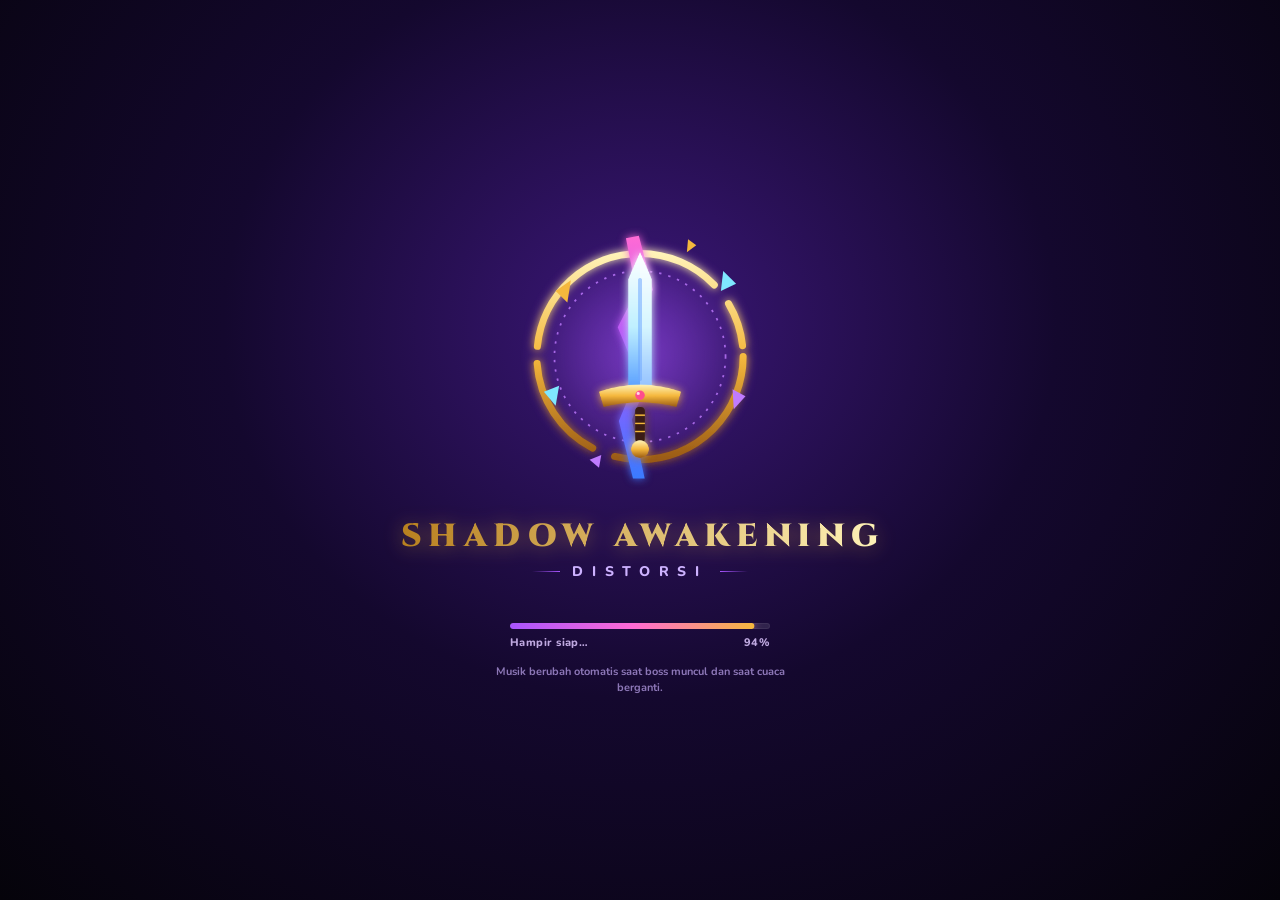
==== index.html @ 7c0badaf "Update index.html" ====
<!DOCTYPE html>
<html lang="id" prefix="og: https://ogp.me/ns#">
<head>
<meta charset="utf-8">
<meta name="viewport" content="width=device-width,initial-scale=1,maximum-scale=1,viewport-fit=cover,user-scalable=no">
<title>Shadow Awakening: Distorsi - Game Idle RPG Bayangan</title>
<meta name="description" content="Shadow Awakening: Distorsi adalah game idle RPG bayangan yang bisa dimainkan gratis di browser dan HP. Jelajahi 16 biome, 24 jenis cuaca, lawan boss epik dengan 10 senjata beranimasi unik, ditemani musik yang berubah mengikuti pertarungan.">
<meta name="keywords" content="shadow awakening, distorsi, game idle, idle rpg, game rpg, game browser, game html5, game offline, game bayangan, game android, game gratis, pwa game">
<meta name="author" content="Shadow Awakening">
<meta name="application-name" content="Shadow Awakening">
<meta name="robots" content="index,follow,max-image-preview:large">
<meta name="color-scheme" content="dark">
<meta name="theme-color" content="#120d1a">
<meta name="format-detection" content="telephone=no">
<meta name="referrer" content="strict-origin-when-cross-origin">
<meta name="mobile-web-app-capable" content="yes">
<meta name="apple-mobile-web-app-capable" content="yes">
<meta name="apple-mobile-web-app-status-bar-style" content="black-translucent">
<meta name="apple-mobile-web-app-title" content="Shadow Awakening">
<meta name="msapplication-TileColor" content="#120d1a">
<meta name="msapplication-TileImage" content="icons/mstile-150.png">
<meta name="msapplication-config" content="browserconfig.xml">
<meta name="msapplication-tap-highlight" content="no">
<link rel="canonical" href="https://komlaps2a-svg.github.io/shadow-awakenig-/">
<link rel="manifest" href="manifest.webmanifest">
<link rel="icon" href="favicon.ico" sizes="48x48">
<link rel="icon" type="image/svg+xml" href="icons/favicon.svg">
<link rel="icon" type="image/png" sizes="32x32" href="icons/favicon-32.png">
<link rel="icon" type="image/png" sizes="16x16" href="icons/favicon-16.png">
<link rel="apple-touch-icon" href="icons/apple-touch-icon.png">
<link rel="apple-touch-icon" sizes="152x152" href="icons/apple-touch-icon-152.png">
<link rel="apple-touch-icon" sizes="167x167" href="icons/apple-touch-icon-167.png">
<link rel="apple-touch-icon" sizes="180x180" href="icons/apple-touch-icon.png">
<link rel="mask-icon" href="icons/safari-pinned-tab.svg" color="#a855ff">
<link rel="apple-touch-startup-image" media="(device-width: 430px) and (device-height: 932px) and (-webkit-device-pixel-ratio: 3) and (orientation: portrait)" href="icons/splash/apple-splash-1290x2796.png">
<link rel="apple-touch-startup-image" media="(device-width: 393px) and (device-height: 852px) and (-webkit-device-pixel-ratio: 3) and (orientation: portrait)" href="icons/splash/apple-splash-1179x2556.png">
<link rel="apple-touch-startup-image" media="(device-width: 428px) and (device-height: 926px) and (-webkit-device-pixel-ratio: 3) and (orientation: portrait)" href="icons/splash/apple-splash-1284x2778.png">
<link rel="apple-touch-startup-image" media="(device-width: 390px) and (device-height: 844px) and (-webkit-device-pixel-ratio: 3) and (orientation: portrait)" href="icons/splash/apple-splash-1170x2532.png">
<link rel="apple-touch-startup-image" media="(device-width: 375px) and (device-height: 812px) and (-webkit-device-pixel-ratio: 3) and (orientation: portrait)" href="icons/splash/apple-splash-1125x2436.png">
<link rel="apple-touch-startup-image" media="(device-width: 414px) and (device-height: 896px) and (-webkit-device-pixel-ratio: 3) and (orientation: portrait)" href="icons/splash/apple-splash-1242x2688.png">
<link rel="apple-touch-startup-image" media="(device-width: 414px) and (device-height: 896px) and (-webkit-device-pixel-ratio: 2) and (orientation: portrait)" href="icons/splash/apple-splash-828x1792.png">
<link rel="apple-touch-startup-image" media="(device-width: 375px) and (device-height: 667px) and (-webkit-device-pixel-ratio: 2) and (orientation: portrait)" href="icons/splash/apple-splash-750x1334.png">
<link rel="apple-touch-startup-image" media="(device-width: 414px) and (device-height: 736px) and (-webkit-device-pixel-ratio: 3) and (orientation: portrait)" href="icons/splash/apple-splash-1242x2208.png">
<link rel="apple-touch-startup-image" media="(device-width: 1024px) and (device-height: 1366px) and (-webkit-device-pixel-ratio: 2) and (orientation: portrait)" href="icons/splash/apple-splash-2048x2732.png">
<link rel="apple-touch-startup-image" media="(device-width: 834px) and (device-height: 1194px) and (-webkit-device-pixel-ratio: 2) and (orientation: portrait)" href="icons/splash/apple-splash-1668x2388.png">
<link rel="apple-touch-startup-image" media="(device-width: 810px) and (device-height: 1080px) and (-webkit-device-pixel-ratio: 2) and (orientation: portrait)" href="icons/splash/apple-splash-1620x2160.png">
<link rel="apple-touch-startup-image" media="(device-width: 834px) and (device-height: 1112px) and (-webkit-device-pixel-ratio: 2) and (orientation: portrait)" href="icons/splash/apple-splash-1668x2224.png">
<meta property="og:type" content="website">
<meta property="og:site_name" content="Shadow Awakening">
<meta property="og:title" content="Shadow Awakening: Distorsi - Game Idle RPG Bayangan">
<meta property="og:description" content="Jelajahi 16 biome, 24 cuaca, lawan boss dengan 10 senjata beranimasi unik. Gratis, main langsung di browser, bisa dipasang seperti aplikasi.">
<meta property="og:url" content="https://USERNAME.github.io/shadow-awakening/">
<meta property="og:image" content="https://USERNAME.github.io/shadow-awakening/icons/og-image.png">
<meta property="og:image:type" content="image/png">
<meta property="og:image:width" content="1200">
<meta property="og:image:height" content="630">
<meta property="og:image:alt" content="Logo Shadow Awakening: Distorsi, pedang bercahaya di dalam cincin distorsi">
<meta property="og:locale" content="id_ID">
<meta name="twitter:card" content="summary_large_image">
<meta name="twitter:title" content="Shadow Awakening: Distorsi">
<meta name="twitter:description" content="Game idle RPG bayangan: 16 biome, 24 cuaca, boss epik, musik dinamis. Main gratis di browser.">
<meta name="twitter:image" content="https://USERNAME.github.io/shadow-awakening/icons/og-image.png">
<meta name="twitter:image:alt" content="Logo Shadow Awakening: Distorsi">
<script type="application/ld+json">{"@context": "https://schema.org", "@type": "VideoGame", "name": "Shadow Awakening: Distorsi", "description": "Shadow Awakening: Distorsi adalah game idle RPG bayangan yang bisa dimainkan gratis di browser dan HP. Jelajahi 16 biome, 24 jenis cuaca, lawan boss epik dengan 10 senjata beranimasi unik, ditemani musik yang berubah mengikuti pertarungan.", "url": "https://USERNAME.github.io/shadow-awakening/", "image": "https://USERNAME.github.io/shadow-awakening/icons/og-image.png", "genre": ["Idle", "RPG", "Aksi"], "gamePlatform": "Web Browser", "applicationCategory": "GameApplication", "operatingSystem": "Android, iOS, Windows, macOS, Linux", "inLanguage": "id", "playMode": "SinglePlayer", "offers": {"@type": "Offer", "price": "0", "priceCurrency": "IDR"}}</script>
<link rel="preconnect" href="https://fonts.googleapis.com">
<link rel="preconnect" href="https://fonts.gstatic.com" crossorigin>
<link href="https://fonts.googleapis.com/css2?family=Cinzel:wght@700;900&family=Nunito:wght@700;900&display=swap" rel="stylesheet">
<script>(function(){var w=window,t0=Date.now(),cur=0,fin=0,sp,bar,lbl,pc,sim;
function q(){sp=sp||document.getElementById('splash');bar=bar||document.getElementById('ldbar');lbl=lbl||document.getElementById('ldtx');pc=pc||document.getElementById('ldpc')}
w.__ld=function(p,m){q();if(!bar||p<=cur)return;cur=p;bar.style.transform='scaleX('+(p/100)+')';if(pc)pc.textContent=Math.round(p)+'%';if(m&&lbl)lbl.textContent=m};
sim=setInterval(function(){if(fin||cur>=70){return}__ld(cur+(72-cur)*.07)},110);
w.__splashDone=function(){if(fin)return;fin=1;clearInterval(sim);var wait=Math.max(0,3000-(Date.now()-t0));setTimeout(function(){__ld(100,'Siap!');q();setTimeout(function(){if(!sp)return;sp.classList.add('out');setTimeout(function(){if(sp&&sp.parentNode)sp.parentNode.removeChild(sp);sp=bar=lbl=pc=null},750)},380)},wait)};
setTimeout(function(){w.__splashDone()},12000);
w.__gameReady=function(){__ld(80,'Menyiapkan dunia…');var f=(document.fonts&&document.fonts.ready)?Promise.race([document.fonts.ready,new Promise(function(r){setTimeout(r,2500)})]):Promise.resolve();f.then(function(){__ld(94,'Hampir siap…');requestAnimationFrame(function(){requestAnimationFrame(w.__splashDone)})})};
var T=['Hindari serangan boss tepat waktu untuk mengisi Ultimate.','Cuaca mengubah pertarungan: Hujan menguatkan skill, Badai Salju memperlambat musuh.','Tiap senjata punya gaya serang sendiri. Coba pistol, busur, sabit, atau kapak.','Buka PETA untuk berpindah antar 16 biome yang sudah kamu capai.','Selesaikan Misi Harian untuk hadiah permata.','Musik berubah otomatis saat boss muncul dan saat cuaca berganti.'];
w.__tip=T[Math.floor(Math.random()*T.length)]})();
</script>
<style>
*{box-sizing:border-box;-webkit-tap-highlight-color:transparent;user-select:none;margin:0}
html,body{height:100%;background:#05030a;font-family:Nunito,system-ui,sans-serif;color:#f4ead5;overflow:hidden;touch-action:manipulation}
#app{position:relative;max-width:480px;height:100%;margin:auto;display:flex;flex-direction:column;background:#120d1a;overflow:hidden}
#stage{position:relative;flex:1;min-height:0;overflow:hidden}canvas{display:block;width:100%;height:100%}
svg{width:1em;height:1em;vertical-align:-.15em}
#hud{position:absolute;top:0;left:0;right:0;padding:calc(env(safe-area-inset-top,0px) + 6px) 8px 0;display:flex;justify-content:space-between;pointer-events:none}
.pf,.cur span{background:linear-gradient(#2a1d2e,#150f1a);border:2px solid #5a4660;border-radius:10px;padding:3px 9px;font-weight:900;font-size:13px;display:flex;align-items:center;gap:6px}
.cur{display:flex;flex-direction:column;gap:3px;align-items:flex-end}.cur span{min-width:92px;justify-content:space-between}
#sl{position:absolute;top:calc(env(safe-area-inset-top,0px) + 44px);left:0;right:0;text-align:center;font:900 15px Cinzel,Georgia,serif;text-shadow:0 2px 4px #000}
#sbw{width:150px;height:6px;margin:3px auto;background:#000a;border-radius:4px;overflow:hidden}#sbw i{display:block;height:100%;width:0;background:linear-gradient(90deg,#3fd47a,#b6ff6a)}
#bb{position:absolute;top:calc(env(safe-area-inset-top,0px) + 82px);left:14%;right:14%;text-align:center;display:none;font:900 12px Cinzel,serif;letter-spacing:1px}
#bb .bar{height:10px;border:2px solid #000;background:#2a0a14;border-radius:6px;overflow:hidden;margin-top:2px}#bf{display:block;height:100%;background:linear-gradient(90deg,#ff2a55,#ff8a5a);width:100%;transition:width .15s}
#gf{position:absolute;right:8px;top:calc(env(safe-area-inset-top,0px) + 96px);pointer-events:auto;background:#2a1d2e;border:2px solid #f5b83d;border-radius:10px;padding:4px 7px;font-size:11px;font-weight:900;color:#ffd35a}
#wn{position:absolute;top:36%;left:0;right:0;text-align:center;font:900 22px Cinzel,serif;color:#ff4a5a;text-shadow:0 0 12px #f00,0 2px 0 #000;opacity:0;pointer-events:none}
#wn.on{animation:wn 1.3s}@keyframes wn{0%{opacity:0;transform:scale(1.6)}15%{opacity:1;transform:scale(1)}80%{opacity:1}100%{opacity:0}}
#ct{position:absolute;top:42%;left:0;right:0;text-align:center;font:900 30px Cinzel,serif;color:#fff;text-shadow:0 0 20px #a050ff,0 3px 0 #000;opacity:0;pointer-events:none;letter-spacing:3px}
#ct small{display:block;font-size:12px;color:#ffd35a;letter-spacing:5px}#ct.on{animation:ct 2.2s}@keyframes ct{0%{opacity:0;letter-spacing:20px}25%{opacity:1;letter-spacing:3px}85%{opacity:1}100%{opacity:0}}
.bt1,.bt2{position:absolute;left:0;right:0;height:11%;background:#000;z-index:3;transform:scaleY(0);transition:transform .5s}.bt1{top:0;transform-origin:top}.bt2{bottom:0;transform-origin:bottom}.cine .bt1,.cine .bt2{transform:scaleY(1)}
#ctl{position:absolute;left:6px;right:6px;bottom:6px;display:flex;gap:7px;align-items:flex-end}
.sb{position:relative;width:52px;height:52px;border-radius:50%;border:3px solid #f5b83d;background:radial-gradient(#3b2a45,#150f1a);color:#ffd35a;font-size:24px;display:flex;align-items:center;justify-content:center;overflow:hidden;box-shadow:0 3px 8px #000}
.sb .cdv{position:absolute;inset:0;background:conic-gradient(rgba(0,0,0,.7) calc(var(--p,0)*1%),transparent 0)}.sb.rdy{box-shadow:0 0 14px #f5b83d}
#bu{width:64px;height:64px;border-color:#ff4a7a;color:#ff9ab5;font-size:30px}#bu.rdy{animation:pg 1s infinite}@keyframes pg{50%{transform:scale(1.08)}}
#bd{border-color:#6ad0ff;color:#9ae0ff}#ba{width:46px;height:46px;font:900 12px Nunito;border-color:#3fd47a;color:#6aff9a}#ba.off{border-color:#666;color:#888}
#panel{position:relative;height:41%;background:linear-gradient(#ecdcb8,#cdb687);color:#2c1d12;display:flex;flex-direction:column;border-top:4px solid #5a3a22;box-shadow:0 -6px 18px #000a;z-index:5}
#ph{display:flex;justify-content:space-between;align-items:center;padding:4px 10px;background:linear-gradient(#4a3326,#2f2018);color:#ffe6b0;font:900 14px Cinzel,serif;z-index:7}
#ph button{background:#6a4a30;border:0;color:#ffe6b0;border-radius:8px;padding:4px 8px;font:900 11px Nunito}
#pc{flex:1;overflow:auto;padding:8px;scrollbar-width:thin}
nav{display:flex;height:58px;background:#1a110c;border-top:2px solid #000;z-index:5;padding-bottom:env(safe-area-inset-bottom,0px)}
.nv{flex:1;background:linear-gradient(#3a2a20,#21160f);border:0;border-right:1px solid #000;color:#a89478;font:900 10px Nunito;display:flex;flex-direction:column;align-items:center;justify-content:center;gap:1px}
.nv svg{font-size:22px}.nv.on{background:linear-gradient(#c88a3a,#8a5a22);color:#fff}
.grid{display:grid;grid-template-columns:repeat(4,1fr);gap:7px}
.it{position:relative;aspect-ratio:1;border:3px solid var(--c,#555);color:var(--c,#888);background:linear-gradient(145deg,#2f2638,#130e19);border-radius:8px;display:flex;align-items:center;justify-content:center;font-size:34px;box-shadow:inset 0 0 12px #000}
.it b{position:absolute;bottom:0;left:0;right:0;text-align:center;font:900 12px Nunito;color:#fff;background:#000b}.it.e{opacity:.45}.it.dim{opacity:.35;filter:grayscale(1)}
.r0{--c:#9aa3ad}.r1{--c:#4aa3ff}.r2{--c:#b45cff}.r3{--c:#ffc233}
.row{display:flex;justify-content:space-between;gap:6px;margin:8px 0;font-weight:900;font-size:13px}.row span{display:flex;align-items:center;gap:4px}
.bt{border:0;border-radius:10px;padding:10px 12px;font:900 14px Nunito;color:#fff;width:100%;margin-top:6px;box-shadow:0 4px 0 rgba(0,0,0,.45);text-shadow:0 1px 0 #0008}.bt:active{transform:translateY(3px);box-shadow:0 1px 0 #0006}
.gr{background:linear-gradient(#4fd26f,#228a45)}.rd{background:linear-gradient(#ee6a5a,#a02a22)}.bl{background:linear-gradient(#4aa3ff,#1f5fb0)}.gd{background:linear-gradient(#ffd35a,#c8861a);color:#3a2306;text-shadow:none}.gy{background:#777}.bt:disabled{opacity:.5}
.card{display:flex;gap:10px;align-items:center;background:#f5e8c8;border:2px solid #8a6a40;border-radius:10px;padding:8px;margin-bottom:8px}.card .it{width:64px;flex:none;font-size:30px}.card h4{font-size:14px}
.dg{position:relative;border-radius:12px;border:3px solid #5a3a22;padding:12px;margin-bottom:8px;color:#fff;display:flex;justify-content:space-between;align-items:center;font-weight:900;text-shadow:0 2px 2px #000}
.dg button{width:96px;margin:0}
#md{position:absolute;inset:0;background:#000b;z-index:20;display:flex;align-items:center;justify-content:center;padding:18px}
#md[hidden],#start[hidden]{display:none}
#ip{position:absolute;top:28px;bottom:0;left:0;right:0;z-index:10;background:linear-gradient(#2a1d2eFA,#150f1aFA);display:flex;flex-direction:column;justify-content:center;gap:10px;padding:12px;font-size:12px;font-weight:900;color:#fff;}
#ip[hidden]{display:none}
.ic{display:flex;gap:8px;align-items:center;background:#0005;padding:8px;border-radius:8px;border:1px solid #555;}
.ic .it{width:52px;height:52px;flex:none;font-size:24px}.ic small{color:#ffd35a;font-size:10px;display:block}.ic .nm{font-size:13px;white-space:nowrap;overflow:hidden;text-overflow:ellipsis}
.ipb{display:flex;gap:6px;width:100%}.ipb button{flex:1;margin:0;padding:10px;font-size:14px;}
.chs{display:flex;gap:6px;width:100%;font-size:11px;justify-content:center;margin-top:4px}.ch{padding:4px 10px;border-radius:12px;background:#444;color:#ccc;cursor:pointer}.ch.on{background:#2fae5a;color:#fff}
#runeBox{position:absolute;inset:0;display:flex;flex-direction:column;align-items:center;justify-content:center;background:#120d1aFA;z-index:11;}
#runeBox[hidden]{display:none;}
.rune{width:90px;height:90px;color:#c070ff;animation:sp 2s linear infinite, pulseRune .8s ease-in-out infinite alternate;}
@keyframes pulseRune{from{filter:drop-shadow(0 0 10px #c070ff);}to{filter:drop-shadow(0 0 35px #f5b83d);}}
.spin svg{animation:sp .6s linear infinite}@keyframes sp{to{transform:rotate(360deg)}}
#mb{width:100%;max-height:88%;overflow:auto;background:linear-gradient(#f0e0bc,#d3bb8a);border:5px solid #5a3a22;border-radius:14px;padding:14px;color:#2c1d12;animation:pop .2s}
@keyframes pop{from{transform:scale(.85);opacity:0}}
#mb h3{font:900 18px Cinzel,serif;text-align:center;margin-bottom:8px}#mb p{font-size:13px;text-align:center;margin:6px 0}
.tg{display:flex;justify-content:space-between;align-items:center;padding:8px 0;border-bottom:1px solid #8a6a4055;font-weight:900;font-size:14px}
.sw{width:46px;height:24px;border-radius:12px;background:#777;position:relative}.sw.on{background:#2fae5a}.sw i{position:absolute;top:3px;left:3px;width:18px;height:18px;border-radius:50%;background:#fff;transition:.2s}.sw.on i{left:25px}
.in{width:100%;padding:10px;border-radius:8px;border:3px solid #5a3a22;background:#2a1d12;color:#ffe6b0;font:900 15px Nunito;text-align:center;letter-spacing:2px;text-transform:uppercase;outline:0}
#toast{position:absolute;top:70px;left:50%;transform:translate(-50%,-30px);background:linear-gradient(#3a2a46,#1d1426);border:2px solid #f5b83d;border-radius:10px;padding:8px 14px;font-weight:900;font-size:13px;z-index:30;opacity:0;pointer-events:none;transition:.3s;text-align:center;max-width:90%;box-shadow:0 4px 10px #0008;}#toast.on{opacity:1;transform:translate(-50%,0)}
#start{position:absolute;inset:0;z-index:50;background:radial-gradient(#2a1240,#05030a);display:flex;flex-direction:column;align-items:center;justify-content:center;gap:26px;text-align:center}
#start h1{font:900 38px Cinzel,serif;color:#f5b83d;text-shadow:0 0 24px #a050ff,0 3px 0 #000;line-height:1.1}#start h1 small{display:block;font-size:14px;color:#c9a0ff;letter-spacing:8px}
#start p{font-weight:900;color:#bbb;animation:bk 1.4s infinite}@keyframes bk{50%{opacity:.3}}
.sb{width:46px;height:46px;font-size:21px}#bu{width:58px;height:58px}#bu2{width:50px;height:50px;border-color:#b070ff;color:#d0a0ff;display:none}#ba{width:42px;height:42px}#ctl{gap:5px}
@keyframes shk{0%{transform:translate(0,0) rotate(0) scale(1)}8%{transform:translate(-5px,3px) rotate(-8deg)}16%{transform:translate(6px,-4px) rotate(9deg)}24%{transform:translate(-8px,5px) rotate(-12deg) scale(1.05)}32%{transform:translate(9px,-6px) rotate(14deg)}40%{transform:translate(-11px,6px) rotate(-16deg) scale(1.1)}50%{transform:translate(12px,-8px) rotate(18deg)}60%{transform:translate(-14px,8px) rotate(-20deg) scale(1.18)}70%{transform:translate(15px,-9px) rotate(22deg)}80%{transform:translate(-17px,10px) rotate(-24deg) scale(1.28)}90%{transform:translate(18px,-11px) rotate(26deg) scale(1.38)}100%{transform:translate(0,0) rotate(0) scale(1.6);opacity:.2}}
.rune{animation:shk 1.55s linear forwards,pulseRune .35s ease-in-out infinite alternate}
.crk{position:absolute;top:calc(50% - 63px);left:calc(50% - 45px);width:90px;height:90px;color:#fff;pointer-events:none}.crk path{stroke-dasharray:140;stroke-dashoffset:140;animation:crk .5s 1.05s forwards}@keyframes crk{to{stroke-dashoffset:0}}
#wxc{position:absolute;left:8px;top:calc(env(safe-area-inset-top,0px) + 112px);display:flex;gap:6px;align-items:center;background:#1d1426dd;border:2px solid #5a4660;border-radius:10px;padding:3px 8px;font-size:11px;font-weight:900;max-width:48%;pointer-events:auto}
#wxc div{display:flex;flex-direction:column;line-height:1.15}#wxc small{font-size:9px;color:#ffd35a}
.hb{position:absolute;pointer-events:auto;background:#2a1d2e;border:2px solid #f5b83d;border-radius:10px;padding:4px 8px;font:900 11px Nunito,sans-serif;color:#ffd35a}
#spb{left:8px;top:calc(env(safe-area-inset-top,0px) + 152px)}#qb{right:8px;top:calc(env(safe-area-inset-top,0px) + 130px)}#mp{right:8px;top:calc(env(safe-area-inset-top,0px) + 164px)}
textarea{user-select:text;-webkit-user-select:text}

/* ===== SPLASH: logo beranimasi + loading ===== */
#splash{position:fixed;inset:0;z-index:2147483000;display:flex;flex-direction:column;align-items:center;justify-content:center;background:radial-gradient(ellipse at 50% 36%,#3b1778 0,#14082e 46%,#05030a 100%);transition:opacity .7s ease,transform .7s ease;padding:env(safe-area-inset-top) 16px env(safe-area-inset-bottom);overflow:hidden;user-select:none}
#splash.out{opacity:0;transform:scale(1.06);pointer-events:none}
#splash .emb{position:relative;width:min(62vw,300px);aspect-ratio:1;animation:sp-shake .5s .95s both;will-change:transform}
#splash .emb svg{width:100%;height:100%;overflow:visible;display:block}
#splash .emb::after{content:"";position:absolute;inset:-25%;background:radial-gradient(circle,rgba(255,255,255,.95),rgba(190,140,255,.4) 35%,transparent 62%);opacity:0;pointer-events:none;animation:sp-flash .55s .92s ease-out}
#splash .ring{stroke-dashoffset:1106;transform-origin:256px 262px;transform-box:view-box;animation:sp-draw 1.1s .1s cubic-bezier(.4,0,.2,1) forwards,sp-spin 16s 1.2s linear infinite}
#splash .rift{transform-origin:256px 263px;transform-box:view-box;transform:scaleY(0);animation:sp-rift .5s .55s cubic-bezier(.2,.8,.2,1) forwards}
#splash .sword{opacity:0;transform:translateY(-300px);animation:sp-drop .55s .85s cubic-bezier(.3,1.4,.5,1) forwards}
#splash .shards{opacity:0;animation:sp-fade .7s 1.25s forwards,sp-float 4.5s 1.3s ease-in-out infinite}
#splash .aura{opacity:0;animation:sp-fade .9s .3s forwards}
#splash .spark{transform-origin:center;transform-box:fill-box;opacity:0;animation:sp-tw 1.8s 1.4s ease-in-out infinite}
#splash h1{margin:16px 0 0;font:900 clamp(20px,7vw,32px)/1.1 Cinzel,Georgia,serif;text-align:center;letter-spacing:.9em;margin-right:-.9em;background:linear-gradient(90deg,#b8801f,#fff3b8 45%,#f5b83d 55%,#b8801f);background-size:220% 100%;-webkit-background-clip:text;background-clip:text;color:transparent;opacity:0;filter:blur(8px);animation:sp-title 1.1s 1.1s cubic-bezier(.2,.8,.2,1) forwards,sp-shine 3.2s 2.3s linear infinite}
#splash h2{margin:10px 0 0;display:flex;align-items:center;gap:12px;font:800 clamp(11px,3.4vw,14px)/1 Nunito,system-ui,sans-serif;letter-spacing:.62em;color:#cdb2ff;opacity:0;transform:translateY(8px);animation:sp-up .7s 1.55s ease-out forwards}
#splash h2::before,#splash h2::after{content:"";width:28px;height:1px;background:linear-gradient(90deg,transparent,#a855ff)}
#splash h2::after{transform:scaleX(-1)}
#splash .ld{margin-top:clamp(26px,6vh,44px);width:min(64vw,260px);opacity:0;animation:sp-up .6s 1.7s ease-out forwards}
#splash .tr{height:6px;border-radius:6px;background:rgba(255,255,255,.1);overflow:hidden;box-shadow:inset 0 0 0 1px rgba(255,255,255,.06)}
#splash #ldbar{height:100%;width:100%;transform-origin:left center;transform:scaleX(0);transition:transform .5s cubic-bezier(.2,.8,.2,1);background:linear-gradient(90deg,#a855ff,#ff6ad5 50%,#f5b83d);border-radius:6px;box-shadow:0 0 10px rgba(255,150,230,.6)}
#splash .lt{display:flex;justify-content:space-between;margin-top:8px;font:800 11px/1 Nunito,system-ui,sans-serif;color:#bfa9e0;letter-spacing:.04em}
#splash .tip{margin:16px 0 0;max-width:min(80vw,320px);text-align:center;font:700 11px/1.5 Nunito,system-ui,sans-serif;color:rgba(205,178,255,.65);min-height:2.9em;opacity:0;animation:sp-up .6s 1.9s ease-out forwards}
#splash .em{position:absolute;inset:0;pointer-events:none}
#splash .em i{position:absolute;bottom:-12px;left:var(--x);width:3px;height:3px;border-radius:50%;background:#f5b83d;box-shadow:0 0 6px #f5b83d;opacity:0;animation:sp-ember var(--t) var(--d) linear infinite}
@keyframes sp-draw{to{stroke-dashoffset:0}}
@keyframes sp-spin{to{transform:rotate(360deg)}}
@keyframes sp-rift{to{transform:scaleY(1)}}
@keyframes sp-drop{0%{opacity:0;transform:translateY(-300px)}30%{opacity:1}100%{opacity:1;transform:translateY(0)}}
@keyframes sp-fade{to{opacity:1}}
@keyframes sp-float{50%{transform:translateY(-6px)}}
@keyframes sp-tw{0%,100%{opacity:0;transform:scale(.3) rotate(0)}50%{opacity:1;transform:scale(1.2) rotate(45deg)}}
@keyframes sp-flash{0%{opacity:0;transform:scale(.4)}25%{opacity:1}100%{opacity:0;transform:scale(1.4)}}
@keyframes sp-shake{0%,100%{transform:none}20%{transform:translate(-4px,3px)}40%{transform:translate(4px,-3px)}60%{transform:translate(-3px,-2px)}80%{transform:translate(2px,2px)}}
@keyframes sp-title{to{opacity:1;letter-spacing:.2em;margin-right:-.2em;filter:blur(0) drop-shadow(0 2px 10px rgba(245,184,61,.4))}}
@keyframes sp-shine{to{background-position:-220% 0}}
@keyframes sp-up{to{opacity:1;transform:none}}
@keyframes sp-ember{0%{opacity:0;transform:translate(0,0)}10%{opacity:.9}100%{opacity:0;transform:translate(var(--dx),-105vh)}}
@media(prefers-reduced-motion:reduce){#splash *,#splash *::after{animation:none!important;transition:none!important}#splash .ring{stroke-dashoffset:0}#splash .rift{transform:none}#splash .sword,#splash .shards,#splash .aura,#splash .spark,#splash .ld,#splash .tip,#splash h2{opacity:1;transform:none}#splash h1{opacity:1;filter:none;letter-spacing:.2em;margin-right:-.2em}#splash .em{display:none}}
</style></head><body><noscript><p style="color:#f4ead5;font:16px system-ui;padding:24px;text-align:center">Game ini membutuhkan JavaScript. Aktifkan JavaScript di browser kamu.</p></noscript><div id="splash" role="status" aria-live="polite" aria-label="Memuat Shadow Awakening: Distorsi"><div class="em"><i style="--x:45%;--dx:-21px;--t:6.6s;--d:-0.4s"></i><i style="--x:72%;--dx:-28px;--t:6.5s;--d:-0.5s"></i><i style="--x:68%;--dx:-13px;--t:5.1s;--d:-3.5s"></i><i style="--x:12%;--dx:-10px;--t:5.4s;--d:-3.4s"></i><i style="--x:76%;--dx:-25px;--t:8.8s;--d:-5.0s"></i><i style="--x:78%;--dx:-33px;--t:7.3s;--d:-3.2s"></i><i style="--x:32%;--dx:-35px;--t:7.2s;--d:-1.1s"></i><i style="--x:57%;--dx:-22px;--t:7.2s;--d:-4.6s"></i><i style="--x:75%;--dx:-17px;--t:5.4s;--d:-4.6s"></i><i style="--x:28%;--dx:7px;--t:5.4s;--d:-5.7s"></i><i style="--x:76%;--dx:-33px;--t:7.5s;--d:-4.0s"></i><i style="--x:72%;--dx:14px;--t:8.1s;--d:-3.7s"></i><i style="--x:62%;--dx:6px;--t:6.2s;--d:-6.4s"></i><i style="--x:93%;--dx:-9px;--t:5.3s;--d:-2.4s"></i></div><div class="emb"><svg aria-hidden="true" focusable="false" xmlns="http://www.w3.org/2000/svg" viewBox="0 0 512 512" role="img" aria-label="Shadow Awakening: Distorsi"><defs>
<radialGradient id="bg" cx="50%" cy="38%" r="78%"><stop offset="0" stop-color="#5322a6"/><stop offset=".5" stop-color="#1c0b3d"/><stop offset="1" stop-color="#06030e"/></radialGradient>
<radialGradient id="aura" cx="50%" cy="50%" r="50%"><stop offset="0" stop-color="#a855ff" stop-opacity=".55"/><stop offset="1" stop-color="#a855ff" stop-opacity="0"/></radialGradient>
<linearGradient id="gold" x1="0" y1="0" x2="0" y2="1"><stop offset="0" stop-color="#fff3b8"/><stop offset=".5" stop-color="#f5b83d"/><stop offset="1" stop-color="#9a5a14"/></linearGradient>
<linearGradient id="blade" x1="0" y1="0" x2="0" y2="1"><stop offset="0" stop-color="#fff"/><stop offset=".55" stop-color="#bff0ff"/><stop offset="1" stop-color="#5aa0ff"/></linearGradient>
<linearGradient id="rift" x1="0" y1="0" x2="0" y2="1"><stop offset="0" stop-color="#ff6ad5"/><stop offset=".5" stop-color="#a855ff"/><stop offset="1" stop-color="#3a7bff"/></linearGradient>
<filter id="glow" x="-30%" y="-30%" width="160%" height="160%"><feGaussianBlur stdDeviation="7" result="b"/><feMerge><feMergeNode in="b"/><feMergeNode in="SourceGraphic"/></feMerge></filter>
</defs><circle cx="256" cy="262" r="205" fill="url(#aura)" class="aura"/>
<g class="rings"><circle class="ring" cx="256" cy="262" r="176" fill="none" stroke="url(#gold)" stroke-width="12" stroke-linecap="round" stroke-dasharray="320 40 180 30 400 40 76 20" filter="url(#glow)"/>
<circle cx="256" cy="262" r="146" fill="none" stroke="#c07bff" stroke-width="3" stroke-dasharray="4 12" opacity=".8"/></g>
<polygon class="rift" points="254,56 278,148 244,212 274,292 242,370 264,470 244,470 220,372 252,294 218,212 250,150 232,60" fill="url(#rift)" filter="url(#glow)"/>
<g class="shards"><polygon points="112,150 138,132 132,170" fill="#f5b83d"/><polygon points="398,116 420,138 394,150" fill="#7fe8ff"/><polygon points="414,318 436,330 416,352" fill="#c07bff"/><polygon points="92,322 118,312 112,346" fill="#7fe8ff"/><polygon points="338,62 352,72 336,84" fill="#f5b83d"/><polygon points="170,438 190,430 186,452" fill="#c07bff"/></g>
<g class="sword" filter="url(#glow)"><path d="M256 84 L276 130 L276 316 L236 316 L236 130 Z" fill="url(#blade)"/><path d="M256 84 L276 130 L276 316 L256 316 Z" fill="#fff" opacity=".35"/><rect x="253" y="128" width="6" height="176" rx="3" fill="#6fa8ff" opacity=".55"/>
<path d="M186 322 Q256 298 326 322 L318 348 Q256 332 194 348 Z" fill="url(#gold)"/><circle cx="256" cy="328" r="8" fill="#ff4d8d"/><circle cx="253" cy="325" r="2.6" fill="#fff" opacity=".8"/>
<rect x="248" y="348" width="16" height="62" rx="6" fill="#3a1f12"/><path d="M248 362h16M248 376h16M248 390h16" stroke="#f5b83d" stroke-width="2.4"/><circle cx="256" cy="420" r="15" fill="url(#gold)"/></g>
<path class="spark" d="M330 150 l5 -16 l5 16 l16 5 l-16 5 l-5 16 l-5 -16 l-16 -5z" fill="#fff"/><path class="spark" d="M168 232 l3 -10 l3 10 l10 3 l-10 3 l-3 10 l-3 -10 l-10 -3z" fill="#bff0ff"/></svg></div><h1>SHADOW AWAKENING</h1><h2>DISTORSI</h2><div class="ld"><div class="tr"><div id="ldbar"></div></div><div class="lt"><span id="ldtx">Memuat aset…</span><span id="ldpc">0%</span></div></div><p class="tip" id="sptip"></p></div><script>(function(){var e=document.getElementById('sptip');if(e&&window.__tip)e.textContent=window.__tip;window.__ld&&__ld(10,'Memuat aset…')})()</script><div id="app">
<div id="stage"><canvas id="cv"></canvas>
<div id="hud"><div class="pf"><span id="av" style="font-size:22px;color:#ffd35a"></span><div><div style="font-size:10px;color:#ffd35a">Bayangan</div><div>Power <span id="pw" style="border:0;padding:0;background:none;min-width:0">0</span></div></div></div>
<div class="cur"><span id="gd"></span><span id="gm"></span></div></div>
<div id="sl"><span id="stl"></span><div id="sbw"><i id="sbar"></i></div></div>
<div id="bb"><div id="bn"></div><div class="bar"><i id="bf"></i></div></div>
<button id="gf" onclick="U.gift()"></button><div id="wxc" onclick="U.wxinfo()"></div><button class="hb" id="spb" onclick="U.spd()">x1</button><button class="hb" id="qb" onclick="U.quest()">MISI</button><button class="hb" id="mp" onclick="U.map()">PETA</button>
<div id="wn"></div><div id="ct"></div><div class="bt1"></div><div class="bt2"></div>
<div id="ctl"><button class="sb" id="bd" onclick="dodge()"><span id="dI"></span><i class="cdv" id="dc"></i></button><button class="sb" id="s0" onclick="cast(0)"><i class="cdv"></i></button><button class="sb" id="s1" onclick="cast(1)"><i class="cdv"></i></button><button class="sb" id="s2" onclick="cast(2)"><i class="cdv"></i></button><button class="sb" id="s3" onclick="cast(3)"><i class="cdv"></i></button><div style="flex:1"></div><button class="sb" id="ba" onclick="U.auto()">AUTO</button><button class="sb" id="bu" onclick="ulti()"><i class="cdv" id="uc"></i></button><button class="sb" id="bu2" onclick="ulti(1)"><i class="cdv" id="uc2"></i></button></div></div>

<div id="panel">
    <div id="ph"><b id="pt"></b><button onclick="U.set()">PENGATURAN</button></div>
    <div id="pc"></div>
    <div id="runeBox" hidden>
        <svg class="rune" viewBox="0 0 100 100"><g fill="none" stroke="currentColor" stroke-width="2.5"><circle cx="50" cy="50" r="44" stroke-dasharray="6 5"/><path d="M50 8l36 21v42L50 92 14 71V29z"/><path d="M50 22l22 38H28z"/><path d="M50 78V45M36 52l14-8 14 8"/></g><circle cx="50" cy="50" r="5" fill="#fff"/></svg><svg class="crk" viewBox="0 0 100 100" fill="none" stroke="currentColor" stroke-width="3" stroke-linecap="round"><path d="M50 4L42 28 58 44 40 62 54 80 46 96"/><path d="M42 28L22 36M58 44L80 40M40 62L20 70"/></svg>
        <div style="margin-top:16px;font:900 16px Cinzel;color:#f5b83d;letter-spacing:2px">MENGGONCANG BATU RUNE...</div>
    </div>
    <div id="ip" hidden></div>
</div>

<nav id="nav"></nav>
<div id="md" hidden><div id="mb"></div></div><div id="toast"></div>
<div id="start"><h1>SHADOW<br>AWAKENING<small>DISTORSI</small></h1><p>Ketuk untuk memulai</p></div></div>
<script>
/* Pembungkus timer: tidak ada pekerjaan di belakang layar saat tab tidak terlihat */
(function(){var si=window.setInterval.bind(window);window.setInterval=function(f,t){var a=[].slice.call(arguments,2);return si(function(){if(document.hidden)return;return f.apply(null,a)},t)}})();
'use strict';
const $=s=>document.querySelector(s),R=(a,b)=>a+Math.random()*(b-a),RI=(a,b)=>Math.floor(R(a,b+1)),pick=a=>a[RI(0,a.length-1)],cl=(v,a,b)=>Math.max(a,Math.min(b,v));
const F=n=>n>=1e6?(n/1e6).toFixed(2)+'M':n>=1e4?(n/1e3).toFixed(1)+'K':n>=1e3?(n/1e3).toFixed(2)+'K':String(Math.round(n));
const csv=t=>{const[h,...r]=t.trim().split('\n'),k=h.split(',');return r.map(l=>{const v=l.split(','),o={};k.forEach((x,i)=>o[x]=v[i]!==''&&!isNaN(v[i])?+v[i]:v[i]);return o})};

const D={items:csv(`slot,atk,hp,names
helm,0,60,Helm Kulit|Helm Tulang|Mahkota Es
armor,0,110,Zirah Besi|Jubah Taring|Zirah Kristal
weapon,14,0,Pedang Karat|Belati Bayangan|Pembelah Langit
glove,6,30,Gauntlet Mekanis|Sarung Naga|Cakar Hampa
ring,5,20,Cincin Obsidian|Cincin Rune|Cincin Waktu
boots,2,50,Sepatu Angin|Sepatu Beku|Sepatu Distorsi
amulet,4,40,Liontin Taring|Liontin Bulan|Jimat Jagat
cape,3,70,Jubah Debu|Jubah Salju|Jubah Hampa`),
skills:csv(`id,name,kind,cd,mult,col,w,desc
s1,Tebasan Bayangan,single,4,3,#ffd35a,30,Tebasan tajam ke musuh terdepan
s2,Badai Pedang,multi,7,1.6,#9ee8ff,26,Hujan tebasan ke semua musuh
s3,Ledakan Api,aoe,10,3.4,#ff6a3a,20,Ledakan api area luas
s4,Petir Langit,chain,9,2.6,#8fd0ff,14,Petir berantai antar musuh
s5,Waktu Beku,freeze,14,1.2,#b8a0ff,6,Membekukan waktu: musuh melambat
s6,Distorsi Ruang,pull,16,2.4,#d070ff,4,Melipat ruang dan menarik semua musuh
s7,Cabikan Bayangan,rend,12,0.5,#b070ff,8,Bayangan mencabik musuh bertubi-tubi`),
foes:csv(`id,name,biome,hp,atk,spd,w,col,boss
gob,Goblin Abu,0,1,1,55,1,#8fe3a0,0
wolf,Serigala Debu,0,1.3,1.2,85,1.1,#c8a27a,0
brute,Brute Tulang,0,2,1.3,40,1.4,#e8dcc0,0
yeti,Yeti Beku,1,1.6,1.2,50,1.4,#cfe9ff,0
wraith,Hantu Salju,1,1.1,1.5,70,1,#9fb8ff,0
void,Bayangan Hampa,2,1.5,1.4,65,1.1,#b070ff,0
eye,Mata Jurang,2,1.2,1.8,45,1,#ff5a8a,0
b0,Raja Tulang,0,9,2.2,38,2.3,#f1e6c8,1
b1,Ratu Es Kekal,1,10,2.4,40,2.3,#9fe0ff,1
b2,Penguasa Distorsi,2,12,2.8,42,2.5,#c070ff,1`),
};
const NM='Kael Rin Vex Zara Orin Lyra Dax Mira Thorn Sera Nyx Bram Ilya Kuro Ashe Juno'.split(' '),RM=[1,1.6,2.4,4],RN=['Biasa','Langka','Epik','Legenda'],SL=['helm','armor','weapon','glove','ring','boots','amulet','cape'],SLN={helm:'Helm',armor:'Zirah',weapon:'Senjata',glove:'Sarung',ring:'Cincin',boots:'Sepatu',amulet:'Liontin',cape:'Jubah'};
const BN=['Prasejarah','Alam Beku','Jurang Hampa'],BP=['Kuno','Prasejarah','Es','Hampa'];
const IP={helm:'<path d="M5 19v-8a7 7 0 0114 0v8zM8 12h8v3H8z" fill-rule="evenodd"/>',armor:'<path d="M6 4l6 2 6-2 3 5-3 2v9H6v-9L3 9z"/>',weapon:'<path d="M19 2l3 3-10 10-3-1-1-3zM4 20l4-4 2 2-4 4z"/>',glove:'<path d="M7 21v-8L5 9l2-1 1 3V4h2v6V3h2v7V4h2v7V6h2v10l-3 5z"/>',ring:'<path d="M12 8a6 6 0 100 12 6 6 0 000-12zm0 3a3 3 0 110 6 3 3 0 010-6zM9 4l3-3 3 3-3 3z" fill-rule="evenodd"/>',boots:'<path d="M8 3h6v9l6 3v5H6z"/>',amulet:'<path d="M11 2h2v6h-2zM12 8l5 5-5 9-5-9z"/>',cape:'<path d="M5 3h14l2 18-9-4-9 4z"/>'};
const ic=s=>`<svg viewBox="0 0 24 24" fill="currentColor">${IP[s]}</svg>`;
const I={gold:'<svg viewBox="0 0 24 24"><circle cx="12" cy="12" r="10" fill="#f5b83d" stroke="#8a5a10" stroke-width="2"/><path d="M7 16l1-7 4 3 4-3 1 7z" fill="#8a5a10"/></svg>',gem:'<svg viewBox="0 0 24 24"><path d="M12 2l8 7-8 13L4 9z" fill="#4cc9ff" stroke="#1c6aa0" stroke-width="2"/></svg>',sc:'<svg viewBox="0 0 24 24"><rect x="4" y="5" width="16" height="14" rx="3" fill="#e0a860" stroke="#7a4a1a" stroke-width="2"/><path d="M8 10h8M8 14h5" stroke="#7a4a1a" stroke-width="2"/></svg>',key:'<svg viewBox="0 0 24 24" fill="#f5b83d"><circle cx="8" cy="8" r="5"/><path d="M11 11l10 10h-4v-3h-3v-3h-3z"/></svg>'};
const SI={single:'<path d="M4 20L20 4M8 21L21 8" stroke="currentColor" stroke-width="3" fill="none"/>',multi:'<path d="M3 5l18 14M3 19L21 5M12 2v20" stroke="currentColor" stroke-width="3" fill="none"/>',aoe:'<path d="M12 2l3 7 7 1-5 5 2 7-7-4-7 4 2-7-5-5 7-1z" fill="currentColor"/>',chain:'<path d="M13 2L5 14h6l-2 8 10-13h-6z" fill="currentColor"/>',freeze:'<circle cx="12" cy="12" r="9" stroke="currentColor" stroke-width="3" fill="none"/><path d="M12 6v6l4 3" stroke="currentColor" stroke-width="3" fill="none"/>',pull:'<path d="M12 3a9 9 0 019 9M3 12a9 9 0 009 9M12 8a4 4 0 014 4" stroke="currentColor" stroke-width="3" fill="none"/>',rend:'<path d="M3 4l18 6M3 10l18 6M3 16l18 6" stroke="currentColor" stroke-width="3" fill="none"/>'};
const sic=k=>`<svg viewBox="0 0 24 24">${SI[k]}</svg>`;

const def=()=>({g:300,m:120,sc:40,st:1,sb:1,dl:1,rolls:0,inv:[],eq:{},sk:{s1:1},ske:['s1',null,null,null],bag:[],ap:0,os:1,keys:[2,2,2,1],kt:Date.now(),auto:1,dev:{g:0,m:0,sc:0},ar:40,best:1,bgm:1,sfx:1,wx:1,gt:Date.now()+36e5,fl:Date.now()+36e5,ts:Date.now(),pets:{},pet:null,pa:[],chs:{c0:1},cc:'c0',u2:null,stt:{ks:0,bk:0,wx:{},dg:0},ach:{},dq:null,spd:1});
function mk(s,r,lv){const it={s,r,lv,n:`[${BP[Math.min(3,Math.floor(lv/12))]}] ${pick(D.items.find(x=>x.slot==s).names.split('|'))}`};fit(it);return it}
function fit(it){const b=D.items.find(x=>x.slot==it.s);it.a=Math.round(b.atk*RM[it.r]*1.12**it.lv);it.h=Math.round(b.hp*RM[it.r]*1.12**it.lv)}
const WT=[
{n:'Pedang Karat|Pedang Bayangan|Pembelah Langit',am:1,as:1,cr:0,ls:0,cdr:0,sp:0,d:'Pedang: seimbang'},
{n:'Belati Tulang|Belati Senyap|Taring Malam',am:.62,as:1.5,cr:.12,ls:0,cdr:0,sp:0,d:'Belati: cepat, Krit +12%'},
{n:'Kapak Berat|Kapak Perang|Penebas Raja',am:1.8,as:.68,cr:0,ls:0,cdr:0,sp:0,d:'Kapak: ATK besar, lambat'},
{n:'Tombak Kayu|Tombak Es|Tusuk Jagat',am:1.05,as:1,cr:.04,ls:0,cdr:0,sp:.5,d:'Tombak: tembus, 50% ke 2 musuh'},
{n:'Tongkat Ranting|Tongkat Rune|Tongkat Hampa',am:.85,as:.95,cr:0,ls:0,cdr:.15,sp:0,d:'Tongkat: cooldown skill -15%'},
{n:'Katana Tua|Katana Sakura|Katana Distorsi',am:.9,as:1.15,cr:.2,ls:0,cdr:0,sp:0,d:'Katana: Krit +20%'},
{n:'Sabit Karat|Sabit Darah|Sabit Maut',am:.95,as:1,cr:0,ls:.08,cdr:0,sp:0,d:'Sabit: curi nyawa 8%'}];
const TC=['#9aa3ad','#4aa3ff','#b45cff','#ffc233'];
const CH=[
{id:'c0',n:'Kael',d:'Pemburu Bayangan',u:'jagat',a:0,h:0,r:0,p:0,col:'#ffffff'},
{id:'c1',n:'Rin',d:'Penari Bayangan',u:'bayang',a:.1,h:.05,r:1,p:100,col:'#d0a0ff'},
{id:'c2',n:'Vex',d:'Tuan Api',u:'api',a:.15,h:.1,r:1,p:180,col:'#ffb080'},
{id:'c3',n:'Zara',d:'Ratu Petir',u:'petir',a:.2,h:.1,r:2,p:300,col:'#bfe6ff'},
{id:'c4',n:'Orin',d:'Penjaga Es',u:'beku',a:.1,h:.3,r:2,p:420,col:'#c8f4ff'},
{id:'c5',n:'Nyx',d:'Penguasa Waktu',u:'waktu',a:.3,h:.2,r:3,p:700,col:'#ffe08a'},
{id:'c6',n:'Kuro',d:'Iblis Distorsi',u:'hampa',a:.45,h:.3,r:3,p:1100,col:'#ff7ab0'}];
const CHR=id=>CH.find(c=>c.id==id)||CH[0];
const ULT={
jagat:{n:'TEBASAN JAGAT',c:'#ff4a7a',N:18,fm:16,f:'contrast(1.4) saturate(1.8) hue-rotate(15deg)'},
bayang:{n:'CABIKAN BAYANGAN',c:'#b070ff',N:34,fm:18,f:'contrast(1.3) hue-rotate(250deg)'},
api:{n:'AMUK NAGA API',c:'#ff6a3a',N:20,fm:20,f:'saturate(2) hue-rotate(-20deg)',x:'api'},
petir:{n:'MURKA PETIR',c:'#8fd0ff',N:24,fm:17,f:'brightness(1.3) hue-rotate(160deg)',x:'petir'},
beku:{n:'ZERO ABSOLUT',c:'#b8f0ff',N:20,fm:15,f:'grayscale(.5) hue-rotate(180deg) brightness(1.2)',x:'beku'},
waktu:{n:'PENGHAKIMAN WAKTU',c:'#ffd35a',N:28,fm:19,f:'sepia(.8) saturate(2)',x:'waktu'},
hampa:{n:'LUBANG HAMPA',c:'#ff3a8a',N:40,fm:24,f:'invert(.12) hue-rotate(300deg) contrast(1.3)'}};
const su=i=>i<2||(i==2&&S.st>=4)||(i==3&&S.st>=7);
function fit(it){const b=D.items.find(x=>x.slot==it.s),w=it.s=='weapon'?WT[it.wt||0]:null;it.a=Math.round(b.atk*RM[it.r]*1.12**it.lv*(w?w.am:1));it.h=Math.round(b.hp*RM[it.r]*1.12**it.lv)}
function mk(s,r,lv){const it={s,r,lv},p=BP[Math.min(3,Math.floor(lv/12))];if(s=='weapon'){it.wt=RI(0,WT.length-1);it.n=`[${p}] ${WT[it.wt].n.split('|')[Math.min(2,r)]}`}else it.n=`[${p}] ${pick(D.items.find(x=>x.slot==s).names.split('|'))}`;fit(it);return it}
let S;try{S=Object.assign(def(),JSON.parse(localStorage.getItem('sa2')||'{}'))}catch(e){S=def()}
function seed(){if(!S.eq.weapon){S.eq.weapon=mk('weapon',0,1);S.eq.helm=mk('helm',0,1)}}seed();if(S.pet&&!S.pa.length)S.pa=[S.pet];while(S.ske.length<4)S.ske.push(null);
const sv=()=>{S.ts=Date.now();try{localStorage.setItem('sa2',JSON.stringify(S))}catch(e){}};
const biome=()=>G.dgm?G.dgm.bi:Math.floor((S.st-1)/3)%16,lvl=()=>(S.st-1)*10+S.sb,slv=id=>1+Math.floor((S.sk[id]-1)/2);
function stats(){const L=lvl();let a=12*1.09**L,h=100*1.09**L;for(const s in S.eq){a+=S.eq[s].a;h+=S.eq[s].h}const k=S.ske.reduce((t,id)=>t+(id?slv(id)*.05:0),0);const pb=S.pet?1+.04*plv(S.pet):1;return{a:a*(1+k)*pb,h:h*(1+k*1.2)*pb}}
const pw=()=>{const s=stats();return Math.round(s.a*3+s.h/5)};

/* ===== BAGIAN 1 SELESAI. Lanjut dengan Bagian 2 (audio, palet, game state, AI, tick). ===== */
const A={on:0,
init(){if(this.c)return;try{const c=this.c=new(window.AudioContext||window.webkitAudioContext)(),mg=this.mg=c.createGain();mg.gain.value=.75;const cp=c.createDynamicsCompressor();mg.connect(cp);cp.connect(c.destination);
const rv=this.rv=c.createConvolver(),n=c.sampleRate*1.2,b=c.createBuffer(2,n,c.sampleRate);for(let k=0;k<2;k++){const d=b.getChannelData(k);for(let i=0;i<n;i++)d[i]=(Math.random()*2-1)*(1-i/n)**2.6}rv.buffer=b;const rg=c.createGain();rg.gain.value=.3;rv.connect(rg);rg.connect(mg);
const nb=this.nb=c.createBuffer(1,c.sampleRate*2,c.sampleRate),d=nb.getChannelData(0);for(let i=0;i<d.length;i++)d[i]=Math.random()*2-1;
const mkA=(t,f,q)=>{const s=c.createBufferSource(),fl=c.createBiquadFilter(),g=c.createGain();s.buffer=nb;s.loop=1;fl.type=t;fl.frequency.value=f;fl.Q.value=q;g.gain.value=0;s.connect(fl);fl.connect(g);g.connect(mg);s.start();return g};this.wind=mkA('bandpass',380,.8);this.rain=mkA('highpass',2400,.4);this.on=1;this.mus()}catch(e){}},
out(g,w){g.connect(this.mg);const x=this.c.createGain();x.gain.value=w;g.connect(x);x.connect(this.rv);g.x=x},
tone(f,d,ty='sine',v=.2,to=0,dl=0,w=.3,m=0){if(!this.on||!(m?S.bgm:S.sfx))return;const c=this.c,t=c.currentTime+dl,o=c.createOscillator(),g=c.createGain();o.type=ty;o.frequency.setValueAtTime(f,t);if(to)o.frequency.exponentialRampToValueAtTime(to,t+d);g.gain.setValueAtTime(0,t);g.gain.linearRampToValueAtTime(v,t+(m?d*.3:.01));g.gain.exponentialRampToValueAtTime(.0001,t+d);o.connect(g);this.out(g,w);o.start(t);o.stop(t+d+.05);o.onended=()=>{g.disconnect();g.x.disconnect()}},
nz(d,v,ft,f1,f2,q=1,dl=0,w=.3){if(!this.on||!S.sfx)return;const c=this.c,t=c.currentTime+dl,s=c.createBufferSource(),fl=c.createBiquadFilter(),g=c.createGain();s.buffer=this.nb;fl.type=ft;fl.Q.value=q;fl.frequency.setValueAtTime(f1,t);fl.frequency.exponentialRampToValueAtTime(f2,t+d);g.gain.setValueAtTime(v,t);g.gain.exponentialRampToValueAtTime(.0001,t+d);s.connect(fl);fl.connect(g);this.out(g,w);s.start(t);s.stop(t+d+.05);s.onended=()=>{g.disconnect();g.x.disconnect()}},
hit(){this.nz(.12,.5,'bandpass',1200,200,2);this.tone(140,.12,'square',.14,50)},slash(){this.nz(.18,.35,'highpass',1500,7000)},crit(){this.hit();this.tone(900,.25,'triangle',.15,1900)},
coin(){this.tone(1318,.1,'sine',.1);this.tone(1760,.25,'sine',.1,0,.07)},ui(){this.tone(520,.06,'triangle',.1,720)},err(){this.tone(120,.3,'sawtooth',.12,60)},
boom(){this.nz(1.5,.9,'lowpass',900,40,1,0,.5);this.tone(70,1.3,'sine',.5,25)},riser(d=1.5){this.tone(60,d,'sawtooth',.09,900);this.nz(d,.2,'bandpass',200,4000,3)},
slow(){this.tone(800,1.3,'sine',.16,50,0,.6);this.nz(1.3,.25,'lowpass',3000,100)},whoosh(){this.nz(.3,.35,'bandpass',300,3200,2)},thunder(){this.nz(3,.9,'lowpass',500,40,1,.2,.5)},
roar(){this.tone(90,1.5,'sawtooth',.3,38);this.tone(96,1.5,'square',.14,44);this.nz(1.5,.4,'lowpass',800,70)},fan(){[523,659,784,1046,1318].forEach((f,i)=>this.tone(f,.6,'triangle',.14,0,i*.11,.5))},
zap(){this.nz(.25,.4,'highpass',3000,9000,4);this.tone(1200,.2,'sawtooth',.1,200)},fire(){this.nz(.8,.6,'lowpass',2600,160,1,0,.4)},chime(){this.tone(1568,.5,'sine',.15,0,0,.6);this.tone(2093,.7,'sine',.12,0,.08,.6)},
dice(){for(let i=0;i<24;i++)this.nz(.05,.22+(i%2)*.1,'bandpass',900+(i%5)*300,500,3,i*.06);this.nz(.15,.6,'bandpass',1500,200,2,1.45);this.tone(140,.2,'square',.16,50,1.45);this.tone(660,.3,'triangle',.12,0,1.5);this.nz(.3,.5,'highpass',2000,9000,1,1.45);try{navigator.vibrate&&navigator.vibrate([30,30,30,30,30,30,40,40,60,40,120])}catch(e){}},
skill(k){({single:()=>this.slash(),multi:()=>{for(let i=0;i<5;i++)this.nz(.12,.3,'highpass',2000,7000,1,i*.08)},aoe:()=>{this.fire();this.boom()},chain:()=>this.zap(),freeze:()=>this.slow(),pull:()=>{this.riser(.8);this.slow()},rend:()=>{for(let i=0;i<8;i++)this.nz(.1,.3,'highpass',2000,7000,1,i*.07)}})[k]()},
pad(f,d,v){this.tone(f,d,'triangle',v,0,0,.6,1);this.tone(f*1.005,d,'sine',v*.7,0,0,.6,1)},
mus(){const P=[[220,262,330],[196,247,294],[175,220,262],[196,247,330]];let i=0;setInterval(()=>{if(!this.on||document.hidden||!S.bgm)return;const b=G.boss&&!G.boss.dead,ch=P[i++%4],k=[1,1.12,.8,.94,.89,1.19][G.bi]||1;ch.forEach(f=>this.pad(f*k,4.5,b?.07:.045));this.pad(ch[0]*k/2,4.5,.09);if(G.bi==1)this.tone(ch[2]*k*2,1.5,'sine',.03,0,1,.8,1)},3200);
setInterval(()=>{if(!this.on||document.hidden||!S.bgm||!G.boss||G.boss.dead)return;this.tone(130,.2,'sine',.25,40,0,.1,1);this.nz(.08,.08,'highpass',6000,9000)},480)},
amb(){if(!this.on)return;const t=this.c.currentTime,w=S.wx?(G.wm?G.wm.wind:.05):.03,r=S.wx?(G.wm?G.wm.rain:0):0;this.wind.gain.setTargetAtTime(S.sfx?w:0,t,.5);this.rain.gain.setTargetAtTime(S.sfx?r:0,t,.5)}};

const PAL=[{sky:['#2b2230','#6b4f48','#b98a62'],m:['#4a3a3a','#3a2d2d','#2a2020'],gr:['#5a4338','#2b1d18'],fog:'201,160,122',orb:'#ffd9a0',tr:'#1d1414'},{sky:['#10203a','#34567e','#a7c8e6'],m:['#5d7a9c','#3f5878','#2b3d58'],gr:['#9fb4c8','#3a4a5c'],fog:'207,228,255',orb:'#e8f2ff',tr:'#14202e'},{sky:['#0a0418','#2a0f4a','#6a1f7a'],m:['#3b1d5c','#2a1245','#1a0a30'],gr:['#2d1b44','#0d0618'],fog:'160,80,255',orb:'#ff5ad0',tr:'#0a0415'}];
const G={ts:1,hs:0,shake:0,zoom:1,zt:1,flash:0,scroll:0,t:0,E:[],fx:[],rip:[],txt:[],wp:[],zn:[],q:[],rq:[],cds:[0,0,0,0],dcd:0,ult:0,cine:0,cts:.2,stopT:0,pm:0,clr:0,lt:6,bi:0,run:0,boss:null,acd:0,cv:$('#cv'),fil:''};
G.mc=G.cv.getContext('2d',{alpha:false});G.oc=G.mc;
const later=(f,s)=>G.q.push({t:s,f}),rl=(f,s)=>G.rq.push({t:s,f});

function rs(){const r=$('#stage').getBoundingClientRect();G.dpr=Math.min(LQ?1:1.5,devicePixelRatio||1);G.W=r.width;G.H=r.height;G.cv.width=Math.round(G.W*G.dpr);G.cv.height=Math.round(G.H*G.dpr);G.by=G.H*.74;if(G.P)G.P.x=G.W*.4;wxInit()}
function wxInit(){G.bi=biome();G.wp=[];for(let i=0;i<110;i++)G.wp.push({x:R(0,G.W),y:R(0,G.H),v:R(0,1),s:R(0,6)})}

function mkP(){const s=stats();G.sx=s;return{x:G.W*.4,yoff:0,z:0,rot:0,hp:s.h,mh:s.h,atk:s.a,cd:0,as:.85/s.as,at:0,iv:0,slow:1,dead:0,ph:0,run:0,dt:0,ox:0,tox:0}}
function refit(){const s=stats(),P=G.P,r=P.hp/P.mh;P.mh=s.h;P.hp=Math.min(s.h,r*s.h);P.atk=s.a;P.as=.85/s.as;G.sx=s}

function mkE(f,x,boss){const L=lvl(),dm=1+.14*(S.st-1),el=!boss&&Math.random()<Math.min(.35,.06*(S.st-1)),e={f,x,boss,hp:0,atk:6*1.1**L*f.atk*dm*(el?1.5:1),spd:f.spd*(1+.03*S.st),sz:f.w*(el?1.25:1),col:el?'#ff9a4a':f.col,cd:R(0,1),ph:R(0,6),at:0,fl:0,fz:0,dead:0,dt:0,name:f.name,el};
e.mh=e.hp=Math.round(30*1.115**L*f.hp*dm*(el?3:1)*(boss?30:1));if(boss){e.cdn=3;e.stun=0;e.act=null;e.u1=e.u2=0}G.E.push(e);return e}

function spawn(){G.E=G.E.filter(e=>!e.dead);const b=biome();if(S.sb==10){const f=D.foes.find(x=>x.id=='b'+b),e=mkE(f,G.W+140,1);G.boss=e;G.cine=1;G.cts=.45;G.ci=2.4;A.roar();ttl(f.name,'BOS');$('#bb').style.display='block';$('#bn').textContent=f.name.toUpperCase()}
else{G.boss=null;$('#bb').style.display='none';const pool=D.foes.filter(f=>f.biome==b&&!f.boss),n=RI(2,4)+Math.min(3,Math.floor((S.st-1)/2)),f=pick(pool);for(let i=0;i<n;i++)later(()=>mkE(pick(pool),G.W+50),i*.7)}}

function advance(){if(S.sb>=10){S.st++;S.sb=1;S.best=Math.max(S.best,S.st*10);if((S.st-1)%3==0)setTimeout(()=>ttl(BN[biome()],'AREA BARU'),400);toast('STAGE CLEAR','Menuju '+BN[biome()]+' '+S.st+'-1');wxInit()}else S.sb++;
G.P.hp=G.P.mh;txt(G.P.x,G.by-120,'+FULL HEAL','#5aff8a',20);
refit();spawn();sv()}
function revive(){const P=G.P;if(G.dgm){dgEnd(0);return}G.E=[];G.q=[];G.rq=[];G.boss=null;G.zn=[];G.cine=0;G.stopT=0;G.zt=1;fil('');$('#bb').style.display='none';S.sb=Math.max(1,S.sb-1);P.dead=0;P.hp=P.mh;P.iv=0;P.z=0;P.rot=0;spawn()}
function die(){const P=G.P;P.dead=1;P.dt=0;A.err();toast('KALAH','Mundur ke stage sebelumnya');if(G.boss)G.boss.act=null;G.cine=0;G.ucast=0;G.stopT=0}

const spark=(x,y,col,n,sp,g=300)=>{if(G.fx.length>(LQ?110:260))return;for(let i=0;i<n;i++){const a=R(0,6.28),v=R(.3,1)*sp;G.fx.push({k:'p',x,y,vx:Math.cos(a)*v,vy:Math.sin(a)*v-sp*.3,g,l:R(.3,.7),m:.7,col,r:R(2,5)})}};
const ring=(x,y,R_,col,l=.5)=>G.fx.push({k:'r',x,y,R:R_,l,m:l,col});
const slfx=(x,y,col,s,w=R(7,12)*(Math.random()<.5?-1:1))=>G.fx.push({k:'s',x,y,a:R(-.9,.9),l:.34,m:.34,col,s,w});
const rip=(y,a,s=50,m=1)=>{G.pulse=Math.min(1,Math.max(G.pulse||0,a/40))};
const txt=(x,y,v,col='#fff',sz=18)=>G.txt.push({x,y,v,col,sz,l:.9});
const fil=s=>{G.cv.style.filter=s||'none'};
function toast(a,b=''){const t=$('#toast');t.innerHTML=a+(b?`<div style="font-size:11px;color:#ffd35a">${b}</div>`:'');t.classList.add('on');clearTimeout(toast.h);toast.h=setTimeout(()=>t.classList.remove('on'),2200)}
function warn(s){const w=$('#wn');w.textContent=s;w.classList.remove('on');void w.offsetWidth;w.classList.add('on')}
function ttl(a,b){const c=$('#ct');c.innerHTML=a+`<small>${b}</small>`;c.classList.remove('on');void c.offsetWidth;c.classList.add('on')}

function hit(e,d,crit){if(e.dead)return;if(e.stun>0)d*=1.5;e.hp-=d;e.fl=.1;txt(e.x+R(-12,12),G.by-60*e.sz-10,F(d),crit?'#ff5a5a':'#fff',crit?26:18);spark(e.x,G.by-40*e.sz,crit?'#ffd35a':'#fff',crit?10:5,260);if(!G.ucast)ug(crit?5:3);if(crit){G.hs=.05;G.shake=Math.max(G.shake,3)}if(e.hp<=0)kill(e)}
function kill(e){e.hp=0;e.dead=1;e.dt=0;S.stt.ks++;if(e.boss)S.stt.bk++;const L=lvl(),m=e.boss?15:1,g=Math.round(5*1.09**L*m*(G.wm?G.wm.gold:1));S.g+=g;A.coin();for(let i=0;i<(e.boss?18:4);i++)spark(e.x,G.by-30,'#f5b83d',1,220);txt(e.x,G.by-90*e.sz,'+'+F(g),'#f5b83d',16);G.shake=Math.max(G.shake,e.boss?10:2);
if(Math.random()<(e.boss?1:.08)){S.inv.push(mk(pick(SL),Math.random()<.2?2:Math.random()<.5?1:0,Math.max(1,Math.floor(L/2)+S.dl+RI(0,3))));}
if(Math.random()<.05)S.sc+=3;
if(e.boss){S.m+=8+S.st;A.fan();A.boom();G.pm=1.4;G.flash=.8;for(let i=0;i<4;i++){ring(e.x,G.by-90,200+i*50,'#fff',.8+i*.2);rip(G.by-90,18,80)}toast('BOS TUMBANG','+'+(8+S.st)+' permata');G.stopT=0;G.cine=0;fil('');G.zt=1;G.zn=[]}}
function strike(t){const P=G.P,crit=Math.random()<(G.sx?G.sx.cr:.18);P.at=1;P.tox=Math.max(P.tox,40);slfx(t.x,G.by-50,'#ffd35a',60);crit?A.crit():A.slash();const d=P.atk*R(.9,1.1)*(crit?2:1)*(G.pbuff>0?1.5:1),X=G.sx||{};hit(t,d,crit);if(X.ls&&!P.dead)P.hp=Math.min(P.mh,P.hp+d*X.ls);if(X.sp)G.E.filter(e=>!e.dead&&e!==t&&Math.abs(e.x-t.x)<130).slice(0,2).forEach(e=>hit(e,d*X.sp,0))}
function hurtP(d,heavy){const P=G.P;if(P.iv>0||P.dead)return false;if(G.dr>0)d*=.6;d*=(G.wm?G.wm.ea:1);if(P.sh>0){const a=Math.min(P.sh,d);P.sh-=a;d-=a;txt(P.x,G.by-120,'BLOK','#9ae0ff',16)}P.hp-=d;txt(P.x,G.by-100,'-'+F(d),'#ff7a7a',20);A.hit();G.shake=Math.max(G.shake,heavy?10:3);spark(P.x,G.by-50,'#f55',6,200);if(P.hp<=0){P.hp=0;die()}return true}
function ug(x){if(G.ult<100)G.ult=Math.min(100,G.ult+x);else if(S.st>=6&&S.u2)G.ult2=Math.min(100,(G.ult2||0)+x)}function okDodge(){const P=G.P;txt(P.x,G.by-110,'HINDAR!','#6ad0ff',24);G.pm=.8;ug(20);A.chime();ring(P.x,G.by-50,90,'#6ad0ff',.5)}
function strikeP(d,fx){const P=G.P;fx&&fx();if(P.iv>0)okDodge();else hurtP(d,1)}
function dodge(){const P=G.P;if(P.dead||G.dcd>0)return A.err();P.iv=.55;G.dcd=2.2;A.whoosh();ring(P.x,G.by-50,60,'#9ae0ff',.4)}

function cast(i){const P=G.P,id=S.ske[i];if(!id||G.cds[i]>0||P.dead||G.cine)return;const k=D.skills.find(s=>s.id==id),dm=P.atk*k.mult*(1+slv(id)*.12)*(G.wm?G.wm.sk:1),T=G.E.filter(e=>!e.dead&&e.x<G.W*.78).sort((a,b)=>a.x-b.x);if(!T.length)return;G.cds[i]=k.cd*(1-G.sx.cdr);A.skill(k.kind);P.at=1;const y=G.by-50;
P.tox=k.kind=='freeze'?0:Math.min(190,Math.max(30,T[0].x-P.x-70));
G.zoom+=.04;
if(k.kind=='single'){slfx(T[0].x,y,k.col,110);slfx(T[0].x,y,'#fff',90);hit(T[0],dm,1);G.shake=6}
else if(k.kind=='multi'){
    const cy=y;
    for(let n=0;n<6;n++)later(()=>{
        const t=T.filter(e=>!e.dead);if(t.length){const e=t[n%t.length];
        G.fx.push({k:'clone',x:e.x+R(-80,80),y:cy+R(-50,20),l:.5,m:.5,a:R(-.5,.5),at:1});
        slfx(e.x,y,k.col,80);hit(e,dm,0)}
    },n*.15);
}
else if(k.kind=='aoe'){T.forEach(e=>{ring(e.x,y,140,k.col,.7);spark(e.x,y,k.col,24,380);hit(e,dm,1)});G.flash=.35;G.shake=10;rip(y,12)}
else if(k.kind=='chain'){let px=P.x,py=y;T.slice(0,5).forEach((e,n)=>later(()=>{const pts=[[px,py]];for(let j=1;j<5;j++)pts.push([px+(e.x-px)*j/5+R(-14,14),py+(y-py)*j/5+R(-18,18)]);pts.push([e.x,y]);G.fx.push({k:'b',pts,l:.3,m:.3,col:k.col});px=e.x;hit(e,dm,0);G.flash=.15},n*.12))}
else if(k.kind=='freeze'){T.forEach(e=>{e.fz=6;ring(e.x,y,120,k.col,.8);if(e.boss){e.cdn+=2.5}else hit(e,dm,0)});G.flash=.25;rip(y,10);fil('grayscale(0.8) hue-rotate(180deg) brightness(0.6) contrast(1.5)');rl(()=>fil(''),.8);G.pm=.9}
else if(k.kind=='pull'){rip(y,20,100,1.4);ring(P.x+90,y,240,k.col,.9);T.forEach(e=>{if(!e.boss)e.x=Math.max(P.x+55,P.x+60);hit(e,dm,1)});G.shake=8;G.flash=.2;fil('saturate(2.5) hue-rotate(90deg)');rl(()=>fil(''),.6)}
else if(k.kind=='rend'){G.cine=1;G.cts=.5;G.ci=1.4;G.zt=1.12;for(let n=0;n<14;n++)rl(()=>{const e=G.E.find(x=>!x.dead);if(!e)return;slfx(e.x+R(-20,20),y+R(-30,30),n%3?k.col:'#fff',90+R(0,50));G.fx.push({k:'clone',x:e.x+R(-110,110),y:G.by,l:.35,m:.35,a:0,at:1});A.slash();hit(e,dm,0)},n*.08)}
}

function ulti(){const P=G.P;if(G.ult<100||G.cine||P.dead||!G.E.some(e=>!e.dead))return A.err();G.ult=0;G.ucast=1;G.cine=1;G.cts=.15;G.zt=1.2;A.riser(1.2);ttl('TEBASAN JAGAT','ULTIMATE');fil('contrast(1.4) saturate(1.8) hue-rotate(15deg)');rip(G.by-50,14);
if(Math.random()<.5)for(let n=0;n<18;n++)rl(()=>{const t=G.E.filter(e=>!e.dead);if(!t.length)return;const e=pick(t);slfx(e.x+R(-25,25),G.by-R(30,90),n%2?'#ff4a7a':'#fff',100+R(0,60));A.slash();G.shake=6;hit(e,P.atk*.5,0)},.2+n*.055);
rl(()=>{
    A.boom();A.crit();G.flash=1;G.shake=25;[1,2,3].forEach(n=>rl(()=>rip(G.by-50,26,90),n*.08));
    P.z=0;P.rot=0;
    G.E.filter(e=>!e.dead).forEach(e=>{for(let i=0;i<3;i++)slfx(e.x,G.by-60,'#fff',140+i*30);ring(e.x,G.by-60,220,'#ff4a7a',.9);hit(e,P.atk*16,1)});
    G.cine=0;G.ucast=0;G.zt=1;fil('');G.hs=.15
},1.2)}

const NMK={slash:'TEBASAN JAGAT!',rift:'RETAKAN RUANG!',stop:'WAKTU MEMBEKU!',ult:'KIAMAT BAYANGAN!'};
function bossAI(b,de,rd){const P=G.P;if(b.x<P.x+100)b.x+=(P.x+135-b.x)*Math.min(1,de*6);b.at=Math.max(0,b.at-de*(b.ar||3));if(b.stun>0){b.mv=0;b.stun-=de;return}const a=b.act;
if(!a){b.mv=b.x>P.x+135;if(b.mv)b.x-=b.spd*de;b.cdn-=de;if(b.cdn<=0&&!P.dead&&b.x<P.x+170){const ph=b.hp/b.mh,ls=['slash','rift'];if(ph<.8||S.st>=4)ls.push('stop');let k=pick(ls);if(ph<.5&&!b.u1){b.u1=1;k='ult'}else if(ph<.2&&!b.u2){b.u2=1;k='ult'}
b.act={k,t:0,d:0};b.cdn=(ph<.5?1.8:2.8)*Math.max(.55,1-.06*S.st);warn(NMK[k]);A.riser(k=='ult'?3:1);if(k=='stop'){G.stopT=4.4;A.slow();rip(G.by-60,12,90)}if(k=='ult'){G.cine=1;G.cts=.2;G.zt=1.22;ttl('KIAMAT BAYANGAN','FATALITY');fil('invert(.15) hue-rotate(250deg) contrast(1.2)')}}return}
a.t+=rd;b.mv=0;const y=G.by-50;
if(a.k=='slash'){if(a.t>1.1&&!a.d){a.d=1;b.at=1;bwFx(b,'slash');strikeP(b.atk*1.7,()=>{for(let i=0;i<3;i++)slfx(P.x,y,'#ff3a5a',120+i*25);rip(y,16);A.boom()})}if(a.t>1.7)b.act=null}
else if(a.k=='rift'){if(a.t>.9&&!a.d){a.d=1;b.at=1;bwFx(b,'rift');if(P.iv>0)okDodge();else{G.zn.push({x:P.x+RI(-10,10),r:150,t:5,k:0});rip(y,18,100,1.4);A.slow()}}if(a.t>1.2)b.act=null}
else if(a.k=='stop'){[1.4,2.4,3.4].forEach((h,i)=>{if(a.t>h&&!(a.d>>i&1)){a.d|=1<<i;b.at=1;bwFx(b,'stop');strikeP(b.atk,()=>{slfx(P.x,y,'#c070ff',100);rip(y,12);A.boom()})}});if(a.t>4.2){G.stopT=0;b.act=null}}
else if(a.k=='ult'){if(Math.floor(a.t*1.25)>(a.p||0)){a.p=Math.floor(a.t*1.25);rip(y,10+a.p*4,120);A.slow()}
if(a.t>3.2&&!a.d){a.d=1;b.at=1;bwFx(b,'ult');G.flash=1;G.shake=25;for(let i=0;i<4;i++){slfx(P.x,y,'#fff',160+i*30);ring(P.x,y,260+i*40,'#f4a',1)}rip(y,30,160,1.6);A.boom();
if(P.iv>0){okDodge();b.stun=3.5;txt(b.x,G.by-200,'TERPUKUL MUNDUR','#ffd35a',20);hit(b,b.mh*.04,1);ring(b.x,y,300,'#ffd35a',1)}else hurtP(Math.min(b.atk*5,P.mh*.75),1);G.cine=0;G.zt=1;fil('')}
if(a.t>3.8)b.act=null}}

let lt=performance.now();
function frame(n){const rd=Math.min(.05,(n-lt)/1000);lt=n;try{tick(rd);if(S.spd==2)tick(rd);draw()}catch(e){if(G.px0!=null&&G.P){G.P.x=G.px0;G.px0=null}}requestAnimationFrame(frame)}
function tick(rd){if(!G.P)return;const P=G.P;G.rq=G.rq.filter(q=>{q.t-=rd;if(q.t<=0){q.f();return 0}return 1});
if(G.ci>0){G.ci-=rd;if(G.ci<=0&&!G.ucast&&!(G.boss&&G.boss.act&&G.boss.act.k=='ult')){G.cine=0}}
if(G.pm>0)G.pm-=rd;const tst=Math.min(G.stopT>0?.28:1,G.cine?G.cts:1,G.pm>0?.35:1);G.ts+=(tst-G.ts)*Math.min(1,rd*7);
let dt=rd*G.ts;if(G.hs>0){G.hs-=rd;dt*=.05}
{const v=!!G.cine;if(G._c!==v){G._c=v;$('#app').classList.toggle('cine',v)}}
G.zoom+=(G.zt-G.zoom)*Math.min(1,rd*5);G.shake*=Math.pow(.02,rd);G.flash=Math.max(0,G.flash-rd*2.2);G.t+=dt;
G.fx.forEach(f=>{f.l-=dt;if(f.w)f.a+=f.w*dt;if(f.k=='p'){f.x+=f.vx*dt;f.y+=f.vy*dt;f.vy+=f.g*dt}});G.fx=G.fx.filter(f=>f.l>0);G.txt.forEach(t=>{t.l-=rd;t.y-=40*rd});G.txt=G.txt.filter(t=>t.l>0);
if(0)G.wp.forEach(p=>{const b=G.bi;if(b==0){p.x-=(30+p.v*40)*rd;p.y+=Math.sin(G.t+p.s)*10*rd+p.v*8*rd}else if(b==1){p.y+=(30+p.v*45)*rd;p.x+=Math.sin(G.t*1.5+p.s)*22*rd-12*rd}else{p.y+=(650+p.v*300)*rd;p.x-=130*rd}if(p.y>G.H*.95){p.y=-10;p.x=R(0,G.W)}if(p.x<-10)p.x=G.W+10});
G.lt-=rd;if(0){G.lt=R(5,12);G.flash=Math.max(G.flash,.7);rl(()=>A.thunder(),R(.2,.7))}
if(!G.q.length&&!G.run)G.run=0;
if(G.ambT=(G.ambT||0)-rd,G.ambT<=0){G.ambT=1;A.amb()}

if(G.ucast&&!P.dead){P.z+=((G.ucr?-30:-140)-P.z)*Math.min(1,rd*5);P.rot+=G.ucr?0:rd*12}

if(!G.running)return;popTick(rd);

G.cds=G.cds.map(c=>Math.max(0,c-dt*P.slow));G.dcd=Math.max(0,G.dcd-rd);P.iv=Math.max(0,P.iv-rd);
G.q=G.q.filter(q=>{q.t-=dt;if(q.t<=0){q.f();return 0}return 1});
P.slow=1;G.zn.forEach(z=>{z.t-=dt;z.rp=(z.rp||0)-rd;if(z.rp<=0){z.rp=.7;rip(G.by-50,7,70,.9)}if(Math.abs(P.x-z.x)<z.r){P.slow=.45;z.k-=dt;if(z.k<=0){z.k=.8;hurtP(P.mh*.012,0)}}});G.zn=G.zn.filter(z=>z.t>0);
const dp=dt*P.slow;P.ph+=dp;P.at=Math.max(0,P.at-dp*(P.ar||4));P.tox=Math.max(0,P.tox-rd*260);P.ox+=(P.tox-P.ox)*Math.min(1,rd*16);
if(P.dead){P.dt+=rd;if(P.dt>1.6)revive()}
else{
    const T=G.E.filter(e=>!e.dead).sort((a,b)=>a.x-b.x),t=T[0];
    P.x+=(G.W*.4-P.x)*Math.min(1,rd*3);
    if(t){
        P.run=0;
        if(rgd()?t.x<G.W*.8:t.x-P.x<(t.boss?150:90)){
            P.cd-=dp;if(P.cd<=0){strike(t);P.cd=P.as}
        }
        if(S.auto&&!G.cine)for(let i=0;i<4;i++)if(S.ske[i]&&G.cds[i]<=0&&su(i)){cast(i);break}
    }
    else if(!G.q.length){
        P.run=1;
        G.scroll+=130*dp;G.clr+=dp;if(G.clr>1.3){G.clr=0;if(G.dgm){G.dgm.w++;dgSpawn()}else advance()}
    }else P.run=0;
}
wxTick(rd,dt);petTick(rd,dp);G.E.forEach(e=>{if(e.dead){e.dt+=rd;return}const bt=e.boss&&G.stopT>0,de=bt?rd:dt,f=(e.fz>0?.35:1)*(G.wm?G.wm.es:1);e.fz=Math.max(0,e.fz-dt);e.fl=Math.max(0,e.fl-rd);e.ph+=de*f;e.at=Math.max(0,e.at-de*(e.ar||4));
if(e.boss){bossAI(e,de,rd);return}const d=e.x-P.x;e.mv=d>70;if(d<50)e.x+=(P.x+70-e.x)*Math.min(1,de*6);if(e.mv)e.x-=e.spd*de*f;else if(!P.dead){e.cd-=de*f;if(e.cd<=0){e.cd=Math.max(.65,1.4-.06*S.st);eAtk(e)}}});
G.E=G.E.filter(e=>!(e.dead&&e.dt>1.2));
if(G.bsv=(G.bsv||0)-rd,G.bsv<=0){G.bsv=5;sv()}}

/* ===== BAGIAN 2 SELESAI. Lanjut dengan Bagian 3 (render, UI, dadu, boot). ===== */
function bg(c,W,H){const p=G.dp||PAL[G.bi],gy=H*.66;let g=c.createLinearGradient(0,0,0,gy);p.sky.forEach((s,i)=>g.addColorStop(i/2,s));c.fillStyle=g;c.fillRect(0,0,W,gy+2);
if(STARS.includes(G.bi)){c.fillStyle='#fff';for(let i=0;i<40;i++){c.globalAlpha=.3+.5*Math.abs(Math.sin(G.t*1.2+i));c.fillRect((i*97)%W,(i*53)%(gy*.55),1.6,1.6)}c.globalAlpha=1}
const ox=W*.72,oy=H*.2;g=c.createRadialGradient(ox,oy,4,ox,oy,H*.24);g.addColorStop(0,p.orb);g.addColorStop(.25,p.orb+'88');g.addColorStop(1,'rgba(0,0,0,0)');c.fillStyle=g;c.fillRect(0,0,W,gy);
for(let k=0;k<3;k++){c.fillStyle=p.m[k];c.beginPath();c.moveTo(0,gy);const sp=G.scroll*(.05+k*.12),by=gy-H*(.2-k*.05);for(let x=0;x<=W+20;x+=20){const u=(x+sp)*(.006+k*.004);c.lineTo(x,by-(Math.sin(u)*.5+Math.sin(u*2.3+k)*.3+.6)*H*(.12-k*.02))}c.lineTo(W,gy);c.fill()}
c.strokeStyle=c.fillStyle=p.tr;c.lineWidth=4;const sp=G.scroll*.5,sg=170;for(let i=-1;i<W/sg+2;i++){const x=i*sg-(sp%sg),id=i+Math.floor(sp/sg),h=60+Math.abs((id*7919)%55);
if(G.bi==0){c.beginPath();c.moveTo(x,gy+6);c.lineTo(x,gy-h);c.moveTo(x,gy-h*.6);c.lineTo(x+h*.3,gy-h*.9);c.moveTo(x,gy-h*.8);c.lineTo(x-h*.25,gy-h*1.05);c.stroke()}
else if(G.bi==1){c.beginPath();c.moveTo(x-12,gy+4);c.lineTo(x,gy-h*1.1);c.lineTo(x+12,gy+4);c.fill()}
else if(G.bi>2){bgx(c,x,gy,h,id,p)}else{c.save();c.translate(x,gy-h-40+Math.sin(G.t+id)*6);c.rotate(.78);c.fillRect(-10,-10,20,20);c.restore();c.fillStyle=PAL[2].orb;c.globalAlpha=.4;c.fillRect(x-1,gy-h-14,2,18);c.globalAlpha=1;c.fillStyle=p.tr}}
g=c.createLinearGradient(0,gy,0,H);g.addColorStop(0,p.gr[0]);g.addColorStop(1,p.gr[1]);c.fillStyle=g;c.fillRect(0,gy,W,H-gy);
c.strokeStyle='rgba(0,0,0,.2)';c.lineWidth=2;for(let r=0;r<6;r++){const y=gy+10+r*r*5+r*4,s=70+r*30,o=(G.scroll*(.8+r*.35))%s;for(let x=-o;x<W;x+=s){c.beginPath();c.moveTo(x,y);c.lineTo(x+s*.4,y);c.stroke()}}
g=c.createLinearGradient(0,gy-70,0,gy+50);g.addColorStop(0,`rgba(${p.fog},0)`);g.addColorStop(.5,`rgba(${p.fog},.35)`);g.addColorStop(1,`rgba(${p.fog},0)`);c.fillStyle=g;c.fillRect(0,gy-70,W,120)}
function wxDraw(c,front){if(!S.wx)return;const b=G.bi;c.save();G.wp.forEach(p=>{if((p.v>.55)!=!!front)return;if(b==2){c.strokeStyle='rgba(180,200,255,.5)';c.lineWidth=1.2;c.beginPath();c.moveTo(p.x,p.y);c.lineTo(p.x+4,p.y-16);c.stroke()}else{c.fillStyle=b==1?'rgba(255,255,255,.85)':'rgba(220,190,150,.5)';c.beginPath();c.arc(p.x,p.y,(b==1?1.5:1)+p.v*2,0,7);c.fill()}});c.restore()}

function ik(c,x1,y1,x2,y2,l1,l2,dir){const dx=x2-x1,dy=y2-y1,d=Math.min(Math.hypot(dx,dy),l1+l2-.1),a=Math.atan2(dy,dx),k=Math.acos(cl((l1*l1+d*d-l2*l2)/(2*l1*d),-1,1))*dir,ex=x1+Math.cos(a)*d,ey=y1+Math.sin(a)*d;c.beginPath();c.moveTo(x1,y1);c.lineTo(x1+Math.cos(a+k)*l1,y1+Math.sin(a+k)*l1);c.lineTo(ex,ey);c.stroke();return[ex,ey]}
function fig(c,x,y,s,col,ph,at,o,eq){
c.save();c.translate(x,y);c.scale(s*(o.f||1),s);if(o.rot)c.rotate(o.rot);
c.strokeStyle=c.fillStyle=col;c.lineWidth=5;c.lineCap=c.lineJoin='round';
const run=o.run,w=ph*(run?13:3),sn=Math.sin(w),cs=Math.cos(w),bob=run?Math.abs(sn)*4:Math.sin(ph*3)*1.2,ln=run?.14:.03;
const hy=-27-bob,sx=ln*30,sy=hy-26,st=run?17:4,lf=run?10:1.5;
if(eq&&eq.cape){c.fillStyle=['#777','#4aa3ff','#b45cff','#ffc233'][eq.cape.r]||'#777';c.beginPath();c.moveTo(sx-3,sy);c.lineTo(-24-sn*10-(run?10:0),hy+14);c.lineTo(-6,hy+18);c.fill();c.fillStyle=col}
const q=k=>eq&&eq[k]?TC[eq[k].r]:col;c.strokeStyle=q('boots');ik(c,0,hy,-sn*st,-Math.max(0,-cs)*lf,14,14,-1);ik(c,0,hy,sn*st,-Math.max(0,cs)*lf,14,14,-1);
c.strokeStyle=q('armor');c.lineWidth=eq&&eq.armor?8:5;c.beginPath();c.moveTo(0,hy);c.quadraticCurveTo(ln*8,hy-14,sx,sy);c.stroke();if(eq&&eq.armor){c.fillStyle=q('armor');c.beginPath();c.arc(sx,sy+3,7,0,7);c.fill()}c.strokeStyle=q('glove');c.lineWidth=5;
ik(c,sx,sy,sx-6-sn*9,sy+17,15,15,1);
const h=ik(c,sx,sy,sx+14+at*22,sy+8-at*24,15,15,1);
c.beginPath();c.arc(sx+ln*6,sy-12,10,0,7);c.fill();if(eq&&eq.helm){c.fillStyle=q('helm');c.beginPath();c.arc(sx+ln*6,sy-12,11.5,3.14,6.28);c.fill();if(eq.helm.r>=2)c.fillRect(sx+ln*6-2,sy-36,4,12)}
if(o.wc)c.strokeStyle=o.wc;if(o.wl)c.lineWidth=o.wl;
const an=-1.1+at*2.5+(o.rot?1.5:0);if(o.wt!=null)wdraw(c,h,an,o.wt,at);else{c.beginPath();c.moveTo(h[0],h[1]);c.lineTo(h[0]+Math.cos(an)*32,h[1]+Math.sin(an)*32);c.stroke()}
c.fillStyle=col;if(o.eye){c.fillStyle=o.eye;c.beginPath();c.arc(sx+ln*6+4,sy-13,2.4,0,7);c.fill()}
if(o.horn){c.fillStyle=col;const hx=sx+ln*6,hy2=sy-20;c.beginPath();c.moveTo(hx-8,hy2);c.lineTo(hx-15,hy2-20);c.lineTo(hx-2,hy2-2);c.moveTo(hx+8,hy2);c.lineTo(hx+15,hy2-20);c.lineTo(hx+2,hy2-2);c.fill()}
c.restore()}

function ents(c){const P=G.P,by=G.by;const sh=(x,w)=>{c.fillStyle='rgba(0,0,0,.35)';c.beginPath();c.ellipse(x,by+4,w,w*.25,0,0,7);c.fill()};
G.zn.forEach(z=>{const g=c.createRadialGradient(z.x,by,10,z.x,by,z.r);g.addColorStop(0,'rgba(200,100,255,.45)');g.addColorStop(1,'rgba(80,0,140,0)');c.fillStyle=g;c.beginPath();c.ellipse(z.x,by,z.r,z.r*.4,0,0,7);c.fill();c.strokeStyle='rgba(220,150,255,.6)';c.lineWidth=2;for(let i=0;i<3;i++){c.beginPath();c.ellipse(z.x,by,z.r*((G.t*.5+i/3)%1),z.r*.4*((G.t*.5+i/3)%1),0,0,7);c.stroke()}});
[...G.E].sort((a,b)=>b.x-a.x).forEach(e=>{const al=e.dead?Math.max(0,1-e.dt/1.2):1;c.globalAlpha=al;const b=e.boss,fy=b?Math.sin(G.t*2)*10-14:0;sh(e.x,26*e.sz);
if(b&&!e.dead){const g=c.createRadialGradient(e.x,by-90,10,e.x,by-90,150);g.addColorStop(0,e.col+'66');g.addColorStop(1,'rgba(0,0,0,0)');c.fillStyle=g;c.fillRect(e.x-160,by-250,320,320);if(G.stopT>0||(e.act&&e.act.k=='ult')){for(let i=1;i<=3;i++){c.globalAlpha=.2/i;fig(c,e.x+i*14,by+fy,e.sz*1.05,e.col,e.ph,e.at,{f:-1,horn:1})}c.globalAlpha=1}}
const col=e.fl>0?'#fff':e.fz>0?'#a8d8ff':e.col;fig(c,e.x,by+fy,e.sz,col,e.ph,e.at,{f:-1,run:!!e.mv&&!e.dead,eye:'#f33',horn:b||HORNS.includes(e.f.id),wc:b?'#ff6a8a':'#999',ew:e.f.id,eb:b,ea:e});
if(e.dead){c.globalAlpha=1}else{const w=b?0:44*e.sz*.8,y=by-95*e.sz+fy;if(!b){c.fillStyle='#000a';c.fillRect(e.x-w/2-1,y-1,w+2,7);c.fillStyle='#ff4a5a';c.fillRect(e.x-w/2,y,w*e.hp/e.mh,5)}
if(e.stun>0){c.fillStyle='#ffd35a';for(let i=0;i<3;i++){const a=G.t*5+i*2.1;c.beginPath();c.arc(e.x+Math.cos(a)*24,by-95*e.sz+Math.sin(a)*6+fy,3,0,7);c.fill()}}}c.globalAlpha=1});

const px0=G.px0=P.x;P.x+=P.ox;
if(P.ox>18){for(let k=1;k<=3;k++){c.globalAlpha=.22/k;fig(c,P.x-k*22,by+P.z,1.1,'#fff',P.ph,P.at,{run:1,rot:P.rot})}c.globalAlpha=1}sh(P.x,24);
if(P.iv>0){c.globalAlpha=.35;fig(c,P.x-26,by,1.1,'#6ad0ff',P.ph,0,{run:1});fig(c,P.x-52,by,1.1,'#6ad0ff',P.ph,0,{run:1});c.globalAlpha=1}

petDraw(c,by);const wpTier=S.eq.weapon?S.eq.weapon.r:0;
const auraColors=['','rgba(74,163,255,.3)','rgba(180, 92, 255, 0.4)','rgba(255, 194, 51, 0.5)'];
if(wpTier>=1&&!P.dead){
    const g=c.createRadialGradient(P.x,by-45+P.z,10,P.x,by-45+P.z,80+Math.sin(G.t*6)*10);
    g.addColorStop(0,auraColors[wpTier]);g.addColorStop(1,'rgba(255,255,255,0)');
    c.fillStyle=g;c.fillRect(P.x-90,by-130+P.z,180,170);
}else{
    const g=c.createRadialGradient(P.x,by-45+P.z,4,P.x,by-45+P.z,70);
    g.addColorStop(0,'rgba(255,255,255,.28)');g.addColorStop(1,'rgba(255,255,255,0)');
    c.fillStyle=g;c.fillRect(P.x-80,by-120+P.z,160,150);
}

c.save();if(P.dead){c.translate(P.x,by);c.rotate(1.4);c.translate(-P.x,-by)}
const wpCol=['#dfe6f0','#4aa3ff','#d08aff','#ffc233'][wpTier]||'#dfe6f0';
const wpThick=3.5+wpTier*0.5;
fig(c,P.x,by+P.z,1.1,P.iv>0?'#9ae0ff':CHR(S.cc).col,P.ph,P.at,{run:P.run,eye:'#f5b83d',wc:wpCol,wl:wpThick,rot:P.rot,wt:(S.eq.weapon||{}).wt||0},S.eq);
c.restore();

if(!P.dead){c.fillStyle='#000a';c.fillRect(P.x-23,by-100+P.z,46,6);c.fillStyle='#3fd47a';c.fillRect(P.x-22,by-99+P.z,44*P.hp/P.mh,4)}P.x=px0;G.px0=null}

function fxDraw(c){c.save();c.globalCompositeOperation='lighter';G.fx.forEach(f=>{const a=Math.max(0,f.l/f.m);c.globalAlpha=a;if(f.k=='p'){c.fillStyle=f.col;c.beginPath();c.arc(f.x,f.y,f.r*a+.5,0,7);c.fill()}
else if(f.k=='r'){c.strokeStyle=f.col;c.lineWidth=5*a+1;c.beginPath();c.arc(f.x,f.y,f.R*(1-a),0,7);c.stroke()}
else if(f.k=='s'){c.save();c.translate(f.x,f.y);c.rotate(f.a);c.strokeStyle=f.col;for(let j=0;j<4;j++){c.globalAlpha=a*(1-j*.25);c.lineWidth=(8*a+1)*(1-j*.2);c.beginPath();c.arc(0,0,f.s*(1.25-a*.4),-1.2,1.2);c.stroke();c.rotate(-f.w*.025)}c.restore()}
else if(f.k=='clone'){c.globalAlpha=a*.5;fig(c,f.x,f.y,1.1,f.col||'#ffc233',f.ph||0,f.at||0,{f:1})}
else{c.strokeStyle=f.col;c.lineWidth=4;c.beginPath();f.pts.forEach((p,i)=>i?c.lineTo(p[0],p[1]):c.moveTo(p[0],p[1]));c.stroke()}});c.restore()}

function tele(c){const b=G.boss,P=G.P;if(!b||b.dead||!b.act)return;const a=b.act,y=G.by-50;c.save();c.lineWidth=5;
if(a.k=='slash'&&a.t<1.1){c.strokeStyle=`rgba(255,60,90,${.3+.6*Math.sin(a.t*28)**2})`;c.beginPath();c.moveTo(b.x,G.by-140);c.lineTo(P.x,y);c.stroke();c.beginPath();c.arc(P.x,y,40*(1.2-a.t/1.1)+10,0,7);c.stroke()}
if(a.k=='rift'&&a.t<.9){c.strokeStyle='rgba(208,112,255,.9)';c.beginPath();c.arc(P.x,y,150*(1-a.t/.9)+20,0,7);c.stroke()}
if(a.k=='stop')[1.4,2.4,3.4].forEach((h,i)=>{const k=a.t-(h-.8);if(k>0&&k<.8){c.strokeStyle='rgba(255,90,90,.9)';c.beginPath();c.arc(P.x,y,110*(1-k/.8)+14,0,7);c.stroke()}});
if(a.k=='ult'){const k=a.t/3.2,ok=a.t>2.6;c.lineWidth=7;c.strokeStyle=ok?'#5aff8a':'#ff3a5a';c.beginPath();c.arc(P.x,y,300*(1-k)+30,0,7);c.stroke();c.fillStyle=ok?'#5aff8a':'#ff7a8a';c.font='900 26px Cinzel,serif';c.textAlign='center';c.fillText(ok?'HINDAR SEKARANG!':'KIAMAT BAYANGAN',P.x+60,y-150)}c.restore()}

function draw(){if(!G.P)return;const W=G.W,H=G.H,c=G.oc;c.setTransform(G.dpr,0,0,G.dpr,0,0);c.clearRect(0,0,W,H);
c.save();const z=G.zoom;c.translate(W*.3,H*.7);c.scale(z,z);c.translate(-W*.3,-H*.7);c.translate(R(-1,1)*G.shake,R(-1,1)*G.shake);
bg(c,W,H);wxDraw(c,0);ents(c);fxDraw(c);wxDraw(c,1);tele(c);
c.font='900 18px Nunito,sans-serif';c.textAlign='center';c.lineJoin='round';G.txt.forEach(t=>{c.globalAlpha=Math.min(1,t.l*2);c.font=`900 ${t.sz}px Nunito,sans-serif`;c.lineWidth=4;c.strokeStyle='#000';c.strokeText(t.v,t.x,t.y);c.fillStyle=t.col;c.fillText(t.v,t.x,t.y)});c.globalAlpha=1;c.restore();

if(!G.vg||G.vg.width!=c.canvas.width){const v=G.vg=document.createElement('canvas');v.width=c.canvas.width;v.height=c.canvas.height;const x=v.getContext('2d');x.scale(G.dpr,G.dpr);const q=x.createRadialGradient(W/2,H/2,H*.3,W/2,H/2,H*.9);q.addColorStop(0,'rgba(0,0,0,0)');q.addColorStop(1,'rgba(0,0,0,.55)');x.fillStyle=q;x.fillRect(0,0,W,H)}
c.drawImage(G.vg,0,0,W,H);let g;
if(G.stopT>0||G.cine){g=c.createRadialGradient(W/2,H/2,H*.15,W/2,H/2,H*.8);g.addColorStop(0,'rgba(0,0,0,0)');g.addColorStop(1,'rgba(90,30,160,.5)');c.fillStyle=g;c.fillRect(0,0,W,H)}
if(!G.P.dead&&G.P.hp/G.P.mh<.3){c.fillStyle=`rgba(200,0,0,${.12+.1*Math.sin(G.t*8)})`;c.fillRect(0,0,W,H)}
{const g=G.gr||(G.gr=[0,0,0,0]),b=G.boss,a=b&&b.act,T=G.ucast?[255,175,70,.32]:a&&a.k=='ult'?[255,30,70,.38]:G.stopT>0?[80,70,255,.3]:G.pm>0?[110,190,255,.16]:[0,0,0,0];for(let i=0;i<4;i++)g[i]+=(T[i]-g[i])*.08;if(g[3]>.01){const k=`${g[0]|0},${g[1]|0},${g[2]|0}`;c.fillStyle=`rgba(${k},${g[3]*.7})`;c.fillRect(0,0,W,H)}if(G.pulse>.01){c.fillStyle=`rgba(255,255,255,${G.pulse*.22})`;c.fillRect(0,0,W,H);G.pulse*=.9}}
if(G.flash>0){c.fillStyle=`rgba(255,255,255,${Math.min(1,G.flash)})`;c.fillRect(0,0,W,H)}
}

const U={tab:'bag',r_st:0,r_tm:0};
const V={
bag(){let h='<div class="grid">';SL.forEach(s=>{const it=S.eq[s];h+=it?`<div class="it r${it.r}" onclick="U.up('${s}')">${ic(s)}<b>Lv.${it.lv}</b></div>`:`<div class="it e">${ic(s)}</div>`});const st=stats();
h+=`</div><div class="row"><span>ATK ${F(st.a)}</span><span>HP ${F(st.h)}</span><span>Power ${F(pw())}</span></div>`;
h+=`<div style="display:flex;gap:8px"><button class="bt bl" onclick="U.dice()">Dadu Level ${S.dl} &nbsp; ${I.gold} ${F(dcost())}</button><button class="bt ${U.ad?'rd spin':'gd'}" style="width:34%" onclick="U.adice()"><svg viewBox="0 0 24 24" fill="currentColor"><path d="M12 2l9 5v10l-9 5-9-5V7z"/></svg> ${U.ad?'Batal':'Auto'}</button></div>`;
if(S.bag.length)h+='<div class="row"><span>Simpanan ('+S.bag.length+')</span></div><div class="grid">'+S.bag.map((it,i)=>`<div class="it r${it.r}" onclick="U.bi(${i})">${ic(it.s)}<b>Lv.${it.lv}</b></div>`).join('')+'</div>';
return h},
skill(){let h=`<div class="row"><span>${I.sc} ${S.sc}</span><span>Skill ${Object.keys(S.sk).length}/${D.skills.length}</span></div><div class="grid">`;
for(let i=0;i<4;i++){const id=S.ske[i];h+=!su(i)?'<div class="it e" style="font-size:11px;text-align:center">Buka di stage '+(i==2?4:7)+'</div>':id?`<div class="it r2" style="color:${D.skills.find(s=>s.id==id).col}">${sic(D.skills.find(s=>s.id==id).kind)}<b>Dipakai</b></div>`:'<div class="it e"></div>'}h+='</div><div class="row"><span>Koleksi</span></div><div class="grid">';
D.skills.forEach(k=>{const own=S.sk[k.id];h+=own?`<div class="it r1" style="color:${k.col}" onclick="U.eqs('${k.id}')">${sic(k.kind)}<b>Lv.${slv(k.id)}</b></div>`:`<div class="it dim">${sic(k.kind)}</div>`});
return h+`</div><button class="bt bl" onclick="U.pull(1)">Panggil x1 &nbsp; ${I.sc} 8</button><button class="bt gd" onclick="U.pull(5)">Panggil x5 &nbsp; ${I.sc} 40</button><p style="font-size:11px;margin-top:6px">Ketuk skill untuk pasang/lepas. Duplikat menaikkan level.</p>`},
dun(){U.keys();const names=[['Brankas Dadu','#7a5a10','Gold besar'],['Ujian Rune','#5a2a8a','Scroll skill'],['Hutan Liar','#1a6a4a','Permata'],['Menara Distorsi','#8a1a3a','Perlengkapan Epik']];
let h=`<p>Kunci hanya terpakai saat menang. Isi ulang: ${U.kt()}</p>`;names.forEach((n,i)=>{const lock=(i==3&&S.st<4)||!!G.dgm;h+=`<div class="dg" style="background:linear-gradient(90deg,${n[1]},#1a1020)"><div><div style="font:900 15px Cinzel,serif">${n[0]}</div><div style="font-size:11px;color:#ffd35a">${i==3&&S.st<4?'Terbuka di Alam Beku 1-1':n[2]}</div></div><div style="text-align:right"><div>${I.key} ${S.keys[i]}/${i==3?1:2}</div><button class="bt ${lock?'gy':'gr'}" ${lock?'disabled':''} onclick="U.dg(${i})">Buka</button></div></div>`});return h},
arena(){let h=`<div class="row"><span>Peringkat #${S.ar}</span><span>Terbaik Stage ${mxs()}</span></div>`;for(let r=Math.max(1,S.ar-3);r<=S.ar;r++){const me=r==S.ar;h+=`<div class="card"><div class="it r${me?3:1}" style="font-size:22px;width:52px">#${r}</div><div style="flex:1"><h4>${me?'Kamu':NM[r*7%NM.length]+r}</h4><div style="font-size:12px">Power ${F(me?pw():rp(r))}</div></div>${me?'':`<button class="bt rd" style="width:84px;margin:0" onclick="U.duel(${r})">Tantang</button>`}</div>`}return h+'<p style="font-size:11px">Menang = naik peringkat + 4 permata.</p>'},
shop(){const left=Math.max(0,S.fl-Date.now());if(!left)S.fl=Date.now()+36e5;let h=`<div class="card" style="background:linear-gradient(#7a1a28,#3a0a14);color:#fff"><div class="it r2" style="width:64px">${ic('glove')}</div><div style="flex:1"><h4 style="color:#ffd35a">Flash Sale &nbsp; ${U.tm(left)}</h4><div style="font-size:13px">[Uap] Gauntlet Mekanis (Epik)</div></div><button class="bt gd" style="width:90px;margin:0" onclick="U.buy('flash')">${I.gem} 200</button></div><div class="row"><span>Penawaran Harian</span></div>`;
OFF().forEach((o,i)=>{h+=`<div class="card"><div style="flex:1"><h4>${o.n}</h4><div style="font-size:12px">${o.d}</div></div><button class="bt gd" style="width:100px;margin:0" onclick="U.buy(${i})">${o.c}</button></div>`});return h}};
const OFF=()=>{const L=lvl();return[{n:'Paket Skill',d:'+60 Scroll',c:I.gem+' 30',p:()=>S.m>=30&&(S.m-=30,S.sc+=60,1)},{n:'Paket Gold',d:'+'+F(600*1.1**L)+' Gold',c:I.gem+' 15',p:()=>S.m>=15&&(S.m-=15,S.g+=Math.round(600*1.1**L),1)},{n:'Tukar Scroll',d:'+30 Scroll',c:I.gold+' '+F(300*1.09**L),p:()=>S.g>=300*1.09**L&&(S.g-=Math.round(300*1.09**L),S.sc+=30,1)},{n:'Paket Sumber Daya',d:'+150 Scroll +20 Permata',c:I.gem+' 70',p:()=>S.m>=70&&(S.m-=50,S.sc+=150,1)}]};
const dcost=()=>Math.round(60*S.dl*1.09**(lvl()*.5)),rp=r=>Math.round(300*1.9**((50-r)/6));
Object.assign(U,{
tm:ms=>{const s=Math.ceil(ms/1000);return Math.floor(s/60)+':'+String(s%60).padStart(2,'0')},
kt:()=>U.tm(Math.max(0,S.kt+9e5-Date.now())),
keys(){const n=Math.floor((Date.now()-S.kt)/9e5);if(n>0){S.keys=S.keys.map((k,i)=>Math.min(i==3?1:2,k+n));S.kt+=n*9e5}},
auto(){S.auto=S.auto?0:1;A.ui()},
gift(){if(Date.now()<S.gt)return A.err();const g=Math.round(100*1.1**lvl());S.g+=g;S.m+=10;S.gt=Date.now()+36e5;A.coin();toast('Hadiah per jam','+'+F(g)+' gold, +10 permata');sv()},
roll(){
    if(U.r_st)return;
    const c=dcost();if(S.g<c){U.ad=0;toast('Gold kurang','Auto dadu berhenti');A.err();rd_();return}
    S.g-=c;S.rolls++;if(S.rolls%8==0)S.dl++;
    const r=Math.random()-S.dl*.008,rar=r<.45?0:r<.8?1:r<.95?2:3;
    const it=mk(pick(SL),rar,Math.max(1,Math.floor(lvl()/2)+S.dl+RI(0,3)));
    U.r_st=1;U.r_tm=1.6;U.pop=it;
    
    A.dice();if(U.tab=='bag')rd_();else syncPop();
},
dice(){U.roll()},
adice(){U.ad=U.ad?0:1;A.ui();if(U.ad&&!U.r_st)U.roll();if(!U.ad&&U.r_st==-1)U.r_st=0;rd_()},
showRes(){
    U.r_st=2;
    $('#runeBox').hidden=true;
    const n=U.pop,o=S.eq[n.s],d=Math.round(n.a*3+n.h/5-(o?o.a*3+o.h/5:0));
    const mi=(it,t)=>it?`<div class="ic"><div class="it r${it.r}">${ic(it.s)}<b>Lv.${it.lv}</b></div><div style="min-width:0"><small>${t}</small><div class="nm">${it.n}</div><div>${it.a?'ATK '+F(it.a)+' ':''}${it.h?'HP '+F(it.h):''}<small>${it.s=='weapon'?WT[it.wt||0].d:''}</small></div></div></div>`:`<div class="ic"><small>${t}: kosong</small></div>`;
    const e=$('#ip');
    e.innerHTML=mi(o,'LAMA')+
                 `<div style="text-align:center;font-size:16px;color:${d>0?'#5aff8a':'#ff7a7a'};margin:-4px 0">${d>0?'&#9650;':'&#9660;'} Power ${F(Math.abs(d))}</div>`+
                 mi(n,'BARU')+
                 `<div class="ipb"><button class="bt rd" onclick="U.sell()">Jual ${F(price(n))}</button><button class="bt gr" onclick="U.wear()">Pakai</button></div>
                 <div class="chs">
                    <span class="ch ${S.ap?'on':''}" onclick="S.ap=S.ap?0:1;U.showRes()">Auto-Pakai Cerdas</span>
                    <span class="ch ${S.os?'on':''}" onclick="S.os=S.os?0:1;U.showRes()">Item Lama: ${S.os?'Dijual':'Ke Tas'}</span>
                 </div>`;
    syncPop();
    if(n.r>1)rl(()=>A.fan(),.1);
    if(S.ap||U.ad)U.r_tm=1.6;
},
wear(){const n=U.pop,o=S.eq[n.s];if(o){if(S.os||S.bag.length>=40)S.g+=price(o);else S.bag.push(o)}S.eq[n.s]=n;refit();A.chime();U.cp()},
sell(){S.g+=price(U.pop);A.coin();U.cp()},
cp(){
    U.pop=null;U.r_st=0;
    $('#ip').hidden=true;$('#runeBox').hidden=true;
    sv();
    if(U.tab=='bag'&&$('#md').hidden)rd_();
    if(U.ad){U.r_st=-1;U.r_tm=.7}
},
bi(i){const it=S.bag[i];M(`<h3>${it.n}</h3><div class="card"><div class="it r${it.r}">${ic(it.s)}<b>Lv.${it.lv}</b></div><div style="font-weight:900;font-size:13px">${it.a?'ATK '+F(it.a)+'<br>':''}${it.h?'HP '+F(it.h):''}${it.s=='weapon'?'<br>'+WT[it.wt||0].d:''}<div style="font-size:11px">${RN[it.r]}</div></div></div><button class="bt gr" onclick="U.bw(${i})">Pakai</button><button class="bt rd" onclick="U.bs(${i})">Jual ${I.gold} ${F(price(it))}</button><button class="bt gy" onclick="cm()">Tutup</button>`)},
bw(i){const it=S.bag[i],o=S.eq[it.s];S.eq[it.s]=it;if(o)S.bag[i]=o;else S.bag.splice(i,1);refit();A.chime();sv();cm();rd_()},
bs(i){S.g+=price(S.bag[i]);S.bag.splice(i,1);A.coin();sv();cm();rd_()}});

function popTick(rd){
 if(U.r_st==1){U.r_tm-=rd;if(U.r_tm<=0)U.showRes()}
 else if(U.r_st==2&&(S.ap||U.ad)){U.r_tm-=rd;if(U.r_tm<=0){const n=U.pop,o=S.eq[n.s];(n.a*3+n.h/5)>(o?o.a*3+o.h/5:0)?U.wear():U.sell()}}
 else if(U.r_st==-1){U.r_tm-=rd;if(U.r_tm<=0){U.r_st=0;if(U.ad)U.roll()}}}

const price=it=>Math.round(10*1.15**it.lv*(it.r+1));
function M(h){$('#mb').innerHTML=h;$('#md').hidden=false;A.ui()}function cm(){$('#md').hidden=true}
function rd_(){$('#pt').textContent={chr:'Karakter',pet:'Pet',bag:'Tas Perlengkapan',skill:'Skill',dun:'Dungeon',arena:'Arena Distorsi',shop:'Toko'}[U.tab];$('#pc').innerHTML=V[U.tab]();syncPop()}
const NV=[['dun','Dungeon','<path d="M12 2a8 8 0 00-5 14v4h10v-4A8 8 0 0012 2zM9 11a2 2 0 100 4 2 2 0 000-4zm6 0a2 2 0 100 4 2 2 0 000-4z" fill-rule="evenodd"/>'],['bag','Tas','<path d="M3 9h18v11H3zM3 9a9 6 0 0118 0z"/>'],['skill','Skill','<path d="M12 2l3 7 7 1-5 5 2 7-7-4-7 4 2-7-5-5 7-1z"/>'],['arena','Arena','<path d="M4 3l9 9-2 2-9-9zM20 3l-9 9 2 2 9-9zM6 17l3 3-3 1zM18 17l-3 3 3 1z"/>'],['shop','Toko','<path d="M5 8h14l-1 13H6zM9 8a3 3 0 016 0" fill-rule="evenodd"/>']];
function nav_(){$('#nav').innerHTML=NV.map(n=>`<button class="nv ${U.tab==n[0]?'on':''}" onclick="U.tab='${n[0]}';nav_();A.ui()"><svg viewBox="0 0 24 24" fill="currentColor">${n[2]}</svg>${n[1]}</button>`).join('');rd_()}
function skIcons(){for(let i=0;i<4;i++){const id=S.ske[i],b=$('#s'+i);b.firstChild&&b.querySelector('svg')&&b.querySelector('svg').remove();b.style.display=id&&su(i)?'flex':'none';if(id)b.insertAdjacentHTML('afterbegin',sic(D.skills.find(s=>s.id==id).kind));b.style.color=id?D.skills.find(s=>s.id==id).col:''}}
const sx=(q,v)=>{const e=$(q);if(e._v!==v){e._v=v;e.innerHTML=v}};
function hud(){sx('#gd',I.gold+' '+F(S.g));sx('#gm',I.gem+' '+F(S.m));$('#pw').textContent=F(pw());$('#stl').textContent=G.dgm?`${DN[G.dgm.i]} ${Math.min(G.dgm.w,G.dgm.tot)}/${G.dgm.tot}`:`${BN[biome()]} ${S.st}-${S.sb}`;$('#sbar').style.width=(G.dgm?G.dgm.w/G.dgm.tot*100:S.sb*10)+'%';
const B=G.boss;if(B&&!B.dead)$('#bf').style.width=100*B.hp/B.mh+'%';
for(let i=0;i<4;i++){const id=S.ske[i],b=$('#s'+i);if(!id)continue;const k=D.skills.find(s=>s.id==id),p=G.cds[i]/k.cd*100;b.querySelector('.cdv').style.setProperty('--p',p);b.classList.toggle('rdy',p==0)}
$('#dc').style.setProperty('--p',G.dcd/2.2*100);$('#uc').style.setProperty('--p',100-G.ult);$('#bu').classList.toggle('rdy',G.ult>=100);$('#bu').style.borderColor=ULT[CHR(S.cc).u].c;const b2=$('#bu2');b2.style.display=S.st>=6&&S.u2?'flex':'none';b2.classList.toggle('rdy',(G.ult2||0)>=100);$('#uc2').style.setProperty('--p',100-(G.ult2||0));$('#ba').classList.toggle('off',!S.auto);$('#ba').textContent=S.auto?'AUTO':'MAN';
const gl=S.gt-Date.now();sx('#gf',gl>0?U.tm(gl):'KLAIM');$('#gf').style.opacity=gl>0?.7:1}
$('#av').innerHTML=ic('helm');$('#dI').innerHTML='<svg viewBox="0 0 24 24" fill="currentColor"><path d="M4 12l8-8v5h8v6h-8v5z"/></svg>';$('#bu').insertAdjacentHTML('afterbegin','<svg viewBox="0 0 24 24" fill="currentColor"><path d="M13 2L4 14h6l-2 8 11-13h-7z"/></svg>');

Object.assign(U,{
up(s){const it=S.eq[s],c=Math.round(25*1.22**it.lv);M(`<h3>${it.n}</h3><div class="card"><div class="it r${it.r}">${ic(s)}<b>Lv.${it.lv}</b></div><div style="font-weight:900;font-size:13px">${it.a?'ATK '+F(it.a)+'<br>':''}${it.h?'HP '+F(it.h):''}${it.s=='weapon'?'<br>'+WT[it.wt||0].d:''}<div style="font-size:11px">${SLN[s]} &middot; ${RN[it.r]}</div></div></div><button class="bt gd" onclick="U.upg('${s}')">Tingkatkan &nbsp; ${I.gold} ${F(c)}</button><button class="bt gy" onclick="cm()">Tutup</button>`)},
upg(s){const it=S.eq[s],c=Math.round(25*1.22**it.lv);if(S.g<c)return toast('Gold kurang'),A.err();S.g-=c;it.lv++;fit(it);refit();A.chime();sv();rd_();U.up(s)},
eqs(id){const i=S.ske.indexOf(id);if(i>-1)S.ske[i]=null;else{const j=S.ske.findIndex((x,k)=>!x&&su(k));if(j<0)return toast('Slot penuh'),A.err();S.ske[j]=id}refit();A.ui();sv();rd_();skIcons()},
pull(n){const c=n*8;if(S.sc<c)return toast('Scroll kurang'),A.err();S.sc-=c;const got=[];for(let i=0;i<n;i++){let r=Math.random()*100,k=D.skills[0];for(const s of D.skills){r-=s.w;if(r<=0){k=s;break}}S.sk[k.id]=(S.sk[k.id]||0)+1;got.push(k)}A.dice();if(got.some(k=>k.w<=6))A.fan();sv();rd_();M(`<h3>Hasil Panggilan</h3><div class="grid">${got.map(k=>`<div class="it r${k.w<=6?3:k.w<=14?2:1}" style="color:${k.col}">${sic(k.kind)}</div>`).join('')}</div><p>${got.map(k=>k.name).join(', ')}</p><button class="bt gr" onclick="cm()">OK</button>`)},
dg(i){U.keys();if(G.dgm)return;if(S.keys[i]<1)return toast('Kunci habis'),A.err();G.dgm={i,w:1,tot:3,bi:[4,2,3,5][i]};G.dp=DGP[i];const P=G.P;G.E=[];G.q=[];G.rq=[];G.boss=null;G.zn=[];G.cine=0;G.stopT=0;G.zt=1;fil('');$('#bb').style.display='none';P.hp=P.mh;P.dead=0;G.scroll=0;wxInit();ttl(DN[i],'MISI');warn('MEMASUKI DUNGEON');A.riser(1);dgSpawn();rd_()},
duel(r){if(Date.now()<G.acd)return toast('Tunggu sebentar'),A.err();G.acd=Date.now()+6e3;const p=pw(),q=rp(r),ch=cl(p/(p+q)*1.1,.05,.95);A.riser(.8);if(Math.random()<ch){S.ar=r;S.m+=4;A.fan();toast('MENANG!','Peringkat #'+r+' +4 permata')}else{A.err();toast('Kalah','Peluang menang '+Math.round(ch*100)+'%')}sv();rd_()},
buy(i){if(i=='flash'){if(S.m<200)return toast('Permata kurang'),A.err();S.m-=200;const it=mk('glove',2,Math.floor(lvl()/2)+S.dl+6);it.n='[Uap] Gauntlet Mekanis';S.bag.push(it);A.chime();toast('Dibeli','Cek di tab Tas');sv();rd_();return}
if(OFF()[i].p()){A.coin();toast('Pembelian berhasil');sv()}else{toast('Sumber daya kurang');A.err()}rd_()},
tab_(t){U.tab=t;nav_()},
set(){M(`<h3>Pengaturan</h3>${['bgm|Musik','sfx|Efek Suara','wx|Efek Cuaca'].map(x=>{const[k,n]=x.split('|');return`<div class="tg">${n}<div class="sw ${S[k]?'on':''}" onclick="S.${k}=S.${k}?0:1;sv();A.amb();U.set()"><i></i></div></div>`}).join('')}<div class="tg">Skill Otomatis<div class="sw ${S.auto?'on':''}" onclick="U.auto();U.set()"><i></i></div></div><p style="margin-top:10px">Kode Redeem</p><input class="in" id="rdi" placeholder="MASUKKAN KODE" autocomplete="off"><button class="bt gr" onclick="U.rdm()">Klaim</button><p id="rdm" style="min-height:18px;font-weight:900"></p><button class="bt rd" onclick="U.rs(1)">Reset Game</button><button class="bt gy" onclick="cm()">Tutup</button>`)},
rdm(){const v=$('#rdi').value.trim().toUpperCase(),o=$('#rdm'),d=S.dev;if(v=='ENGGANTENG'){S.g+=999999;S.m+=9999;S.sc+=9999;d.g+=999999;d.m+=9999;d.sc+=9999;o.textContent='Dev: +999.999 gold, +9.999 permata, +9.999 scroll';A.fan()}
else if(v=='RESETENG'){if(!d.g&&!d.m&&!d.sc)o.textContent='Tidak ada sisa redeem';else{S.g-=Math.min(S.g,d.g);S.m-=Math.min(S.m,d.m);S.sc-=Math.min(S.sc,d.sc);S.dev={g:0,m:0,sc:0};o.textContent='Sisa redeem ditarik. Hasil mainmu aman.';A.ui()}}else{o.textContent='Kode tidak valid';A.err()}sv();rd_()},
rs(n){if(n==1)M('<h3>Reset Game?</h3><p>Semua progres akan dihapus permanen.</p><button class="bt gr" onclick="cm()">Batal</button><button class="bt rd" onclick="U.rs(2)">Lanjut (1/3)</button>');
else if(n==2){M('<h3>PERINGATAN TERAKHIR</h3><p>Data tidak bisa dikembalikan. Tunggu tombol aktif.</p><button class="bt gr" onclick="cm()">Batal</button><button class="bt rd" id="rb" disabled>Tunggu 5</button>');let k=5;const iv=setInterval(()=>{const b=$('#rb');if(!b)return clearInterval(iv);k--;if(k<=0){clearInterval(iv);b.disabled=false;b.textContent='Lanjut (2/3)';b.onclick=()=>U.rs(3)}else b.textContent='Tunggu '+k},1000)}
else if(n==3){M('<h3>VERIFIKASI AKHIR</h3><p>Ketik <b>RESET</b> untuk menghapus semuanya.</p><input class="in" id="ri" autocomplete="off" oninput="$(\'#rc\').disabled=this.value.trim().toUpperCase()!==\'RESET\'"><button class="bt gr" onclick="cm()">Batal</button><button class="bt rd" id="rc" disabled onclick="U.rs(4)">HAPUS SEMUA (3/3)</button>')}
else{try{localStorage.removeItem('sa2')}catch(e){}S=def();seed();sinit();U.pop=null;U.ad=0;U.r_st=0;$('#ip').hidden=true;$('#runeBox').hidden=true;G.E=[];G.q=[];G.rq=[];G.zn=[];G.cine=0;G.stopT=0;G.zt=1;fil('');G.P=mkP();petInit();G.ult=0;G.dgm=null;G.dp=null;wxInit();spawn();cm();rd_();toast('Game direset')}}});

const PW='<svg viewBox="0 0 24 24" fill="currentColor"><path d="M12 13c-3 0-5 2-5 4s2 3 5 3 5-1 5-3-2-4-5-4zM5 9a2 2 0 100 4 2 2 0 000-4zm14 0a2 2 0 100 4 2 2 0 000-4zM9 4a2 2 0 100 4 2 2 0 000-4zm6 0a2 2 0 100 4 2 2 0 000-4z"/></svg>';
NV.splice(3,0,['pet','Pet',PW.replace(/<\/?svg[^>]*>/g,'')]);
D.pets=csv(`id,name,form,kind,cd,mult,col,w,r,desc
p1,Serigala Bayangan,wolf,bite,5,2.2,#9aa8c0,30,0,Menerkam musuh terdepan
p2,Rubah Api,fox,fire,8,1.4,#ff7a3a,26,1,Bola api ke semua musuh
p3,Elang Petir,eagle,bolt,7,1.8,#8fd0ff,22,1,Petir berantai antar musuh
p4,Rusa Cahaya,deer,heal,12,0,#8fffb0,14,2,Memulihkan HP pemilik
p5,Kucing Void,cat,buff,14,0,#d070ff,10,2,Serangan +50% selama 6 detik
p6,Naga Kristal,drake,breath,16,5,#ffc233,4,3,Napas naga: ledakan dan bekukan musuh`);
function plv(id){return 1+Math.floor(((S.pets[id]||1)-1)/2)}
function syncPop(){const b=U.tab=='bag';$('#runeBox').hidden=!(b&&U.r_st==1);$('#ip').hidden=!(b&&U.r_st==2)}
const DN=['Brankas Dadu','Ujian Rune','Hutan Liar','Menara Distorsi'];
const DGP=[{sky:['#2a1e05','#6a4a10','#e0b040'],m:['#5a4210','#3f2f0a','#2a1f06'],gr:['#7a5a18','#2a1d06'],fog:'255,210,100',orb:'#fff0a0',tr:'#1d1405'},
{sky:['#10051f','#3a1670','#8a4ad0'],m:['#3b1d5c','#2a1245','#1a0a30'],gr:['#2a1a50','#0a0620'],fog:'170,110,255',orb:'#d0a0ff',tr:'#0a0415'},
{sky:['#05200f','#0f5a2a','#5ac070'],m:['#1d4a2a','#143820','#0a2412'],gr:['#2a5a2a','#0a200c'],fog:'120,230,150',orb:'#d0ffb0',tr:'#06140a'},
{sky:['#200510','#6a1030','#e0405a'],m:['#4a1428','#331020','#220a14'],gr:['#4a1a28','#18060c'],fog:'255,90,120',orb:'#ff8080',tr:'#14040a'}];
function dgSpawn(){const d=G.dgm;G.E=G.E.filter(e=>!e.dead);if(d.w>d.tot)return dgEnd(1);const b=d.bi;
if(d.w==d.tot){const f=D.foes.find(x=>x.id=='b'+b),e=mkE(f,G.W+140,1);e.mh=e.hp=Math.round(e.mh*.4);G.boss=e;G.cine=1;G.cts=.45;G.ci=2.4;A.roar();ttl(f.name,'BOS');$('#bb').style.display='block';$('#bn').textContent=f.name.toUpperCase()}
else{G.boss=null;$('#bb').style.display='none';const pool=D.foes.filter(f=>f.biome==b&&!f.boss),n=3+d.w;for(let i=0;i<n;i++)later(()=>mkE(pick(pool),G.W+50),i*.6)}}
function dgReward(i){const L=lvl();let t='';if(i==0){const g=Math.round(40*1.1**L*RI(10,18));S.g+=g;t=I.gold+' +'+F(g)}else if(i==1){const s=RI(14,24);S.sc+=s;t=I.sc+' +'+s}else if(i==2){const m=RI(6,12);S.m+=m;S.g+=Math.round(20*1.1**L);t=I.gem+' +'+m+' &amp; gold'}else{S.bag.push(mk(pick(SL),2,Math.floor(L/2)+S.dl+4));t='Perlengkapan Epik (cek Tas)'}return t}
function dgEnd(win){const d=G.dgm,P=G.P;G.dgm=null;G.dp=null;G.E=[];G.q=[];G.rq=[];G.boss=null;G.zn=[];G.cine=0;G.stopT=0;G.zt=1;fil('');$('#bb').style.display='none';P.dead=0;P.hp=P.mh;P.iv=0;P.z=0;P.rot=0;wxInit();spawn();
if(win){S.keys[d.i]--;S.stt.dg++;A.fan();M(`<h3>Misi Selesai!</h3><p style="font-size:18px;font-weight:900">${dgReward(d.i)}</p><button class="bt gr" onclick="cm()">Ambil</button>`)}
else{A.err();M('<h3>Misi Gagal</h3><p>Kunci tidak terpakai.</p><button class="bt gy" onclick="cm()">Tutup</button>')}sv();rd_()}
function petInit(){G.pet=S.pet?{x:G.W*.4-70,ph:0,at:0,ox:0,tox:0,cd:3,mv:0,k:D.pets.find(x=>x.id==S.pet)}:null}
function petTick(rd,dp){const p=G.pet;if(!p)return;const P=G.P;p.ph+=dp;p.at=Math.max(0,p.at-dp*3);p.tox=Math.max(0,p.tox-rd*300);p.ox+=(p.tox-p.ox)*Math.min(1,rd*14);p.x+=(P.x-70-p.x)*Math.min(1,rd*4);p.mv=P.run||p.tox>5;G.pbuff=Math.max(0,(G.pbuff||0)-dp);
if(!P.dead&&!G.cine){p.cd-=dp;if(p.cd<=0&&G.E.some(e=>!e.dead))petCast()}}
function petCast(){const p=G.pet,k=p.k,P=G.P,T=G.E.filter(e=>!e.dead).sort((a,b)=>a.x-b.x);if(!T.length)return;const y=G.by-30,lv=plv(k.id),dm=P.atk*k.mult*(1+.15*(lv-1)),f=k.kind;p.cd=k.cd;p.at=1;txt(p.x,G.by-90,k.name,k.col,15);A.chime();
if(f=='bite'){p.tox=Math.min(220,T[0].x-p.x-40);for(let i=0;i<3;i++)slfx(T[0].x,y,k.col,80+i*20);hit(T[0],dm,1);A.crit()}
else if(f=='fire'){T.forEach(e=>{ring(e.x,y,110,k.col,.6);spark(e.x,y,k.col,14,300);hit(e,dm*.8,0)});A.fire();G.shake=5}
else if(f=='bolt'){let px=p.x,py=y;T.slice(0,4).forEach((e,n)=>later(()=>{const pts=[[px,py]];for(let j=1;j<5;j++)pts.push([px+(e.x-px)*j/5+R(-12,12),py+(y-py)*j/5+R(-16,16)]);pts.push([e.x,y]);G.fx.push({k:'b',pts,l:.3,m:.3,col:k.col});px=e.x;hit(e,dm,0)},n*.1));A.zap()}
else if(f=='heal'){const h=P.mh*(.12+.02*lv);P.hp=Math.min(P.mh,P.hp+h);txt(P.x,G.by-130,'+'+F(h),'#5aff8a',22);ring(P.x,G.by-50,100,k.col,.7);spark(P.x,G.by-50,k.col,16,180,-120)}
else if(f=='buff'){G.pbuff=6;ring(P.x,G.by-50,90,k.col,.7);txt(P.x,G.by-130,'ATK +50%',k.col,20)}
else if(f=='breath'){T.forEach(e=>{e.fz=3;ring(e.x,y,160,k.col,.8);spark(e.x,y,k.col,20,360);hit(e,dm,1)});G.flash=.4;G.shake=9;A.boom()}}
function petDraw(c,by){const P=G.P;[...(G.pets||[])].sort((a,b)=>a.dy-b.dy).forEach(p=>petDraw1(c,by+(p.dy||0),p));if(P.sh>0&&!P.dead){c.save();c.strokeStyle='rgba(154,224,255,.75)';c.lineWidth=3;c.beginPath();c.ellipse(P.x,by-45,34,54,0,0,7);c.stroke();c.restore()}}function petDraw1(c,by,p){const P=G.P;if(P.dead)return;const k=p.k,f=k.form,fly=f=='eagle'||f=='drake'||f=='phoenix',mv=p.mv,rr=k.r,t=p.ph,x=p.x+p.ox,bob=fly?-48+Math.sin(G.t*3)*6:(mv?Math.abs(Math.sin(t*12))*5:Math.sin(G.t*2)*1.2),y=by+bob,sc=.75*(f=='drake'?1.35:f=='bear'?1.25:1);
c.save();const AR=46+rr*10+Math.sin(G.t*4)*4,g=c.createRadialGradient(x,y-20,4,x,y-20,AR);g.addColorStop(0,k.col+'44');g.addColorStop(1,k.col+'00');c.fillStyle=g;c.fillRect(x-AR,y-20-AR,AR*2,AR*2);
c.fillStyle=k.col;const n=1+rr;for(let i=0;i<n;i++){const a=G.t*(1.4+i*.2)+i*6.28/n;c.globalAlpha=.75;c.beginPath();c.arc(x+Math.cos(a)*(28+rr*4),y-20+Math.sin(a)*(16+rr*3),2.2,0,7);c.fill()}c.globalAlpha=1;
if(!fly){c.fillStyle='rgba(0,0,0,.3)';c.beginPath();c.ellipse(x,by+4,16,4,0,0,7);c.fill()}
c.translate(x,y);c.scale(sc,sc);c.rotate(-p.at*.35);c.strokeStyle=c.fillStyle=k.col;c.lineWidth=4;c.lineCap=c.lineJoin='round';
if(fly){const fl=Math.sin(G.t*11);c.beginPath();c.moveTo(-3,-26);c.lineTo(-24,-28-22*fl);c.lineTo(-8,-22);c.moveTo(3,-26);c.lineTo(24,-28-22*fl);c.lineTo(8,-22);c.fill()}
else for(let i=0;i<4;i++){const x0=i<2?-10:10,w=t*12+i*1.6;ik(c,x0,-15,x0+(mv?Math.sin(w)*9:0),-(mv?Math.max(0,Math.cos(w))*5:0),8,8,1)}
c.beginPath();c.ellipse(0,-21,16,9,0,0,7);c.fill();
c.beginPath();c.moveTo(-14,-23);c.quadraticCurveTo(-26,-24+Math.sin(G.t*6)*6,-30,-34+Math.sin(G.t*6)*8);c.stroke();
c.beginPath();c.arc(17,-28,8,0,7);c.fill();
c.beginPath();c.moveTo(12,-34);c.lineTo(11,-44);c.lineTo(17,-35);c.moveTo(20,-35);c.lineTo(24,-44);c.lineTo(24,-33);c.fill();
if(f=='deer'||f=='drake'){c.beginPath();c.moveTo(14,-35);c.lineTo(8,-52);c.moveTo(21,-35);c.lineTo(28,-52);c.stroke()}
c.beginPath();c.moveTo(23,-28);c.lineTo(31,-26);c.stroke();
c.fillStyle='#fff';c.beginPath();c.arc(20,-30,2.2,0,7);c.fill();c.restore()}
V.pet=()=>{const a=S.pet&&D.pets.find(x=>x.id==S.pet);let h=`<div class="row"><span>${I.gem} ${F(S.m)}</span><span>Pet ${Object.keys(S.pets).length}/${D.pets.length}</span></div>`;
h+=a?`<div class="card"><div class="it r${a.r}" style="color:${a.col}">${PW}</div><div style="flex:1"><h4>${a.name} Lv.${plv(a.id)}</h4><div style="font-size:12px">${a.desc}</div><div style="font-size:11px">Bonus ATK/HP +${4*plv(a.id)}%</div></div></div>`:'<p>Panggil pet pertamamu!</p>';
h+='<div class="grid">'+D.pets.map(p=>S.pets[p.id]?`<div class="it r${p.r}" style="color:${p.col}" onclick="U.eqp('${p.id}')">${PW}<b>${p.id==S.pet?'Aktif':'Lv.'+plv(p.id)}</b></div>`:`<div class="it dim">${PW}</div>`).join('')+'</div>';
return h+`<button class="bt bl" onclick="U.gp(1)">Panggil Pet x1 &nbsp; ${I.gem} 20</button><button class="bt gd" onclick="U.gp(5)">Panggil Pet x5 &nbsp; ${I.gem} 90</button><p style="font-size:11px;margin-top:6px">Ketuk pet untuk mengaktifkan. Duplikat menaikkan level.</p>`};
Object.assign(U,{
eqp(id){S.pet=id;petInit();refit();A.ui();sv();rd_()},
gp(n){const c=n==5?90:20;if(S.m<c)return toast('Permata kurang'),A.err();S.m-=c;const got=[];for(let i=0;i<n;i++){let r=Math.random()*84,k=D.pets[0];for(const q of D.pets){r-=q.w;if(r<=0){k=q;break}}S.pets[k.id]=(S.pets[k.id]||0)+1;got.push(k)}
if(!S.pet)S.pet=got[0].id;petInit();refit();A.dice();if(got.some(k=>k.r>=2))A.fan();sv();rd_();
M(`<h3>Hasil Pet</h3><div class="grid">${got.map(k=>`<div class="it r${k.r}" style="color:${k.col}">${PW}</div>`).join('')}</div><p>${got.map(k=>k.name).join(', ')}</p><button class="bt gr" onclick="cm()">OK</button>`)}});

NV.splice(4,0,['chr','Karakter','<path d="M12 3a4 4 0 100 8 4 4 0 000-8zM4 21a8 8 0 0116 0z"/>']);
D.pets.push(...csv(`id,name,form,kind,cd,mult,col,w,r,desc
p7,Kura Baja,turtle,shield,11,0,#9ad0ff,18,1,Perisai penyerap damage
p8,Beruang Batu,bear,guard,13,0,#c8a070,14,1,Damage diterima -40% selama 6 detik
p9,Ular Racun,snake,poison,9,1,#8aff6a,12,2,Racun menyiksa semua musuh
p10,Phoenix Cahaya,phoenix,phoenix,15,3,#ffb04a,3,3,Heal 20% + ledakan api ke semua musuh`));
$('#bu2').insertAdjacentHTML('afterbegin','<svg viewBox="0 0 24 24" fill="currentColor"><path d="M13 2L4 14h6l-2 8 11-13h-7z"/></svg>');
const PD=[[-50,0],[-92,0],[-134,0],[-71,-24],[-113,-24]];const psl=()=>S.st>=8?5:S.st>=6?4:S.st>=4?3:S.st>=2?2:1,PU=[1,2,4,6,8];
function stats(){const L=lvl(),cb=CHR(S.cc);let a=12*1.09**L,h=100*1.09**L,as=1,cr=.18,ls=0,cdr=0,sp=0;for(const s in S.eq){const it=S.eq[s];a+=it.a;h+=it.h;if(s=='weapon'){const w=WT[it.wt||0];as=w.as;cr+=w.cr;ls=w.ls;cdr=w.cdr;sp=w.sp}}
const k=S.ske.reduce((t,id)=>t+(id?slv(id)*.05:0),0),pb=1+S.pa.reduce((t,id)=>t+.03*plv(id),0);
return{a:a*(1+k)*pb*(1+cb.a),h:h*(1+k*1.2)*pb*(1+cb.h),as,cr:Math.min(.75,cr),ls,cdr,sp}}
function ulti(sl){const P=G.P;if((sl?G.ult2||0:G.ult)<100||G.cine||P.dead||!G.E.some(e=>!e.dead&&e.x<G.W*.9))return A.err();if(sl&&!(S.st>=6&&S.u2))return A.err();
const k=ULT[CHR(sl?S.u2:S.cc).u],T=1.1+k.N*.07;if(sl)G.ult2=0;else G.ult=0;G.ucast=1;G.cine=1;G.cts=.15;G.zt=1.25;P.iv=T+.4;A.riser(1.5);ttl(k.n,'ULTIMATE');fil(k.f);G.flash=.5;[0,.25,.5,.75].forEach((d,i)=>rl(()=>{ring(P.x,G.by-50,230-i*40,k.c,.5);spark(P.x,G.by-50,k.c,18,260);A.chime()},d));
for(let n=0;n<k.N;n++)rl(()=>{const t=G.E.filter(e=>!e.dead&&e.x<G.W*.9);if(!t.length)return;const e=pick(t),y=G.by-R(30,90);
P.ox=P.tox=cl(e.x-P.x-70+R(-30,30),0,300);P.z=-R(60,170);
G.fx.push({k:'clone',x:e.x+R(-90,90),y:G.by-R(0,60),l:.3,m:.3,a:0,at:1,col:k.c});
G.fx.push({k:'b',pts:[[e.x-110,y+R(-50,50)],[e.x+110,y+R(-50,50)]],l:.22,m:.22,col:k.c});slfx(e.x+R(-25,25),y,n%2?k.c:'#fff',90+R(0,70));slfx(e.x,y,'#fff',60);A.slash();G.shake=5;hit(e,P.atk*.45,0);if(k.x=='petir'&&n%4==0)G.flash=.2},1.1+n*.07);
rl(()=>{A.boom();A.crit();G.flash=1;G.shake=25;[1,2,3].forEach(n=>rl(()=>rip(G.by-50,26,90),n*.08));P.z=0;P.rot=0;P.ox=P.tox=0;
G.E.filter(e=>!e.dead&&e.x<G.W*.9).forEach(e=>{for(let i=0;i<3;i++)slfx(e.x,G.by-60,'#fff',140+i*30);ring(e.x,G.by-60,220,k.c,.9);spark(e.x,G.by-50,k.c,20,380);if(k.x=='beku')e.fz=5;hit(e,P.atk*k.fm,1)});
if(k.x=='waktu')G.cds=G.cds.map(()=>0);if(k.x=='api')for(let i=0;i<5;i++)ring(P.x+i*60,G.by-30,160,'#ff6a3a',.9);
P.hp=Math.min(P.mh,P.hp+P.mh*(k.x=='beku'?.3:.1));G.cine=0;G.ucast=0;G.zt=1;fil('');G.hs=.15},T)}
function petInit(){G.pets=S.pa.slice(0,psl()).map((id,i)=>({i,dy:PD[i][1],x:Math.max(24,G.W*.4+PD[i][0]),ph:0,at:0,ox:0,tox:0,cd:2+i*.8,mv:0,k:D.pets.find(x=>x.id==id)}))}
function petTick(rd,dp){const P=G.P;G.pbuff=Math.max(0,(G.pbuff||0)-dp);G.dr=Math.max(0,(G.dr||0)-dp);if(G.pets.length!=Math.min(S.pa.length,psl()))petInit();
G.pets.forEach(p=>{p.ph+=dp;p.at=Math.max(0,p.at-dp*3);p.tox=Math.max(0,p.tox-rd*300);p.ox+=(p.tox-p.ox)*Math.min(1,rd*14);p.x+=(Math.max(24,P.x+PD[p.i][0]*Math.min(1,(P.x-24)/134))-p.x)*Math.min(1,rd*4);p.mv=P.run||p.tox>5;if(!P.dead&&!G.cine){p.cd-=dp;if(p.cd<=0&&G.E.some(e=>!e.dead&&e.x<G.W*.78))petCast(p)}})}
const pheal=r=>{const P=G.P,h=P.mh*r;P.hp=Math.min(P.mh,P.hp+h);txt(P.x,G.by-130,'+'+F(h),'#5aff8a',22);ring(P.x,G.by-50,100,'#8fffb0',.7);spark(P.x,G.by-50,'#8fffb0',16,180,-120)};
function petCast(p){const k=p.k,P=G.P,T=G.E.filter(e=>!e.dead&&e.x<G.W*.78).sort((a,b)=>a.x-b.x);if(!T.length)return;const y=G.by-30,lv=plv(k.id),dm=P.atk*k.mult*(1+.15*(lv-1)),f=k.kind;p.cd=k.cd;p.at=1;txt(p.x,G.by-90,k.name,k.col,15);A.chime();
if(f=='bite'){p.tox=Math.min(220,T[0].x-p.x-40);for(let i=0;i<3;i++)slfx(T[0].x,y,k.col,80+i*20);hit(T[0],dm,1);A.crit()}
else if(f=='fire'||f=='phoenix'){T.forEach(e=>{ring(e.x,y,110,k.col,.6);spark(e.x,y,k.col,14,300);hit(e,dm*.8,0)});A.fire();G.shake=5;if(f=='phoenix')pheal(.2)}
else if(f=='bolt'){let px=p.x,py=y;T.slice(0,4).forEach((e,n)=>later(()=>{const pts=[[px,py]];for(let j=1;j<5;j++)pts.push([px+(e.x-px)*j/5+R(-12,12),py+(y-py)*j/5+R(-16,16)]);pts.push([e.x,y]);G.fx.push({k:'b',pts,l:.3,m:.3,col:k.col});px=e.x;hit(e,dm,0)},n*.1));A.zap()}
else if(f=='heal')pheal(.12+.02*lv);
else if(f=='buff'){G.pbuff=6;ring(P.x,G.by-50,90,k.col,.7);txt(P.x,G.by-130,'ATK +50%',k.col,20)}
else if(f=='shield'){P.sh=Math.max(P.sh||0,P.mh*(.18+.03*lv));ring(P.x,G.by-50,90,k.col,.7);txt(P.x,G.by-130,'PERISAI',k.col,20)}
else if(f=='guard'){G.dr=6;ring(P.x,G.by-50,90,k.col,.7);txt(P.x,G.by-130,'DEF +40%',k.col,20)}
else if(f=='poison'){T.forEach(e=>{ring(e.x,y,70,k.col,.5);for(let i=1;i<=4;i++)later(()=>{if(!e.dead){hit(e,dm*.5,0);spark(e.x,G.by-40,k.col,5,160)}},i*.7)})}
else if(f=='breath'){T.forEach(e=>{e.fz=3;ring(e.x,y,160,k.col,.8);spark(e.x,y,k.col,20,360);hit(e,dm,1)});G.flash=.4;G.shake=9;A.boom()}}
V.pet=()=>{let h=`<div class="row"><span>${I.gem} ${F(S.m)}</span><span>Pet ${Object.keys(S.pets).length}/${D.pets.length}</span></div><div class="grid" style="grid-template-columns:repeat(5,1fr)">`;
for(let i=0;i<5;i++){const id=S.pa[i],p=id&&D.pets.find(x=>x.id==id);h+=i>=psl()?`<div class="it e" style="font-size:10px;text-align:center">Stage ${PU[i]}</div>`:p?`<div class="it r${p.r}" style="color:${p.col}" onclick="U.eqp('${id}')">${PW}<b>Lv.${plv(id)}</b></div>`:'<div class="it e"></div>'}
h+='</div><p style="font-size:11px;margin:4px 0">'+(S.pa.map(id=>{const p=D.pets.find(x=>x.id==id);return p.name+': '+p.desc}).join('<br>')||'Panggil pet pertamamu!')+'</p><div class="grid">'+D.pets.map(p=>S.pets[p.id]?`<div class="it r${p.r}" style="color:${p.col}" onclick="U.eqp('${p.id}')">${PW}<b>${S.pa.includes(p.id)?'Aktif':'Lv.'+plv(p.id)}</b></div>`:`<div class="it dim">${PW}</div>`).join('')+'</div>';
return h+`<button class="bt bl" onclick="U.gp(1)">Panggil Pet x1 &nbsp; ${I.gem} 20</button><button class="bt gd" onclick="U.gp(5)">Panggil Pet x5 &nbsp; ${I.gem} 90</button><p style="font-size:11px;margin-top:6px">Ketuk pet untuk pasang/lepas. Slot terbuka di stage 1, 2, 4, 6, 8. Duplikat menaikkan level.</p>`};
V.chr=()=>{let h=`<div class="row"><span>${I.gem} ${F(S.m)}</span><span>Ult 2: ${S.st<6?'stage 6':S.u2?ULT[CHR(S.u2).u].n:'kosong'}</span></div>`;
CH.forEach(c=>{const own=S.chs[c.id],on=S.cc==c.id;h+=`<div class="card"><div class="it r${c.r}" style="color:${c.col};width:58px">${ic('helm')}</div><div style="flex:1"><h4>${c.n} - ${c.d}${on?' (Aktif)':''}</h4><div style="font-size:11px">Ult: ${ULT[c.u].n}<br>ATK +${Math.round(c.a*100)}% &middot; HP +${Math.round(c.h*100)}%</div></div><div style="width:84px">${own?`<button class="bt ${on?'gy':'gr'}" style="margin:0" ${on?'disabled':''} onclick="U.pc('${c.id}')">Pakai</button><button class="bt ${S.u2==c.id?'gd':'bl'}" style="margin-top:4px;padding:6px" onclick="U.u2('${c.id}')">Ult 2</button>`:`<button class="bt gd" style="margin:0" onclick="U.bc('${c.id}')">${I.gem} ${c.p}</button>`}</div></div>`});return h};
Object.assign(U,{
eqp(id){const i=S.pa.indexOf(id);if(i>-1)S.pa.splice(i,1);else{if(S.pa.length>=psl())return toast('Slot pet penuh'),A.err();S.pa.push(id)}petInit();refit();A.ui();sv();rd_()},
gp(n){const c=n==5?90:20;if(S.m<c)return toast('Permata kurang'),A.err();S.m-=c;const got=[],tw=D.pets.reduce((t,q)=>t+q.w,0);for(let i=0;i<n;i++){let r=Math.random()*tw,k=D.pets[0];for(const q of D.pets){r-=q.w;if(r<=0){k=q;break}}S.pets[k.id]=(S.pets[k.id]||0)+1;got.push(k);if(S.pa.length<psl()&&!S.pa.includes(k.id))S.pa.push(k.id)}petInit();refit();A.dice();if(got.some(k=>k.r>=2))A.fan();sv();rd_();
M(`<h3>Hasil Pet</h3><div class="grid">${got.map(k=>`<div class="it r${k.r}" style="color:${k.col}">${PW}</div>`).join('')}</div><p>${got.map(k=>k.name).join(', ')}</p><button class="bt gr" onclick="cm()">OK</button>`)},
pc(id){S.cc=id;refit();A.chime();sv();rd_()},
bc(id){const c=CHR(id);if(S.m<c.p)return toast('Permata kurang'),A.err();S.m-=c.p;S.chs[id]=1;S.cc=id;refit();A.fan();toast(c.n+' bergabung!','Ult: '+ULT[c.u].n);sv();rd_()},
u2(id){if(S.st<6)return toast('Ult 2 terbuka di stage 6'),A.err();S.u2=S.u2==id?null:id;A.ui();sv();rd_()}});
Object.assign(WT[0],{k:'m',c:'#dfe6f0',tag:'PEDANG'});
Object.assign(WT[1],{k:'m',c:'#c8d0ff',tag:'BELATI',un:1.6,dm:.6});
Object.assign(WT[2],{k:'m',c:'#ffb070',tag:'KAPAK',un:.6,fm:1.4});
Object.assign(WT[3],{k:'m',c:'#9ee8ff',tag:'TOMBAK',un:.8,fm:1.2});
Object.assign(WT[4],{k:'st',c:'#d070ff',tag:'TONGKAT',un:.8,fm:1.15,d:'Tongkat: sihir jarak jauh, cooldown skill -15%'});
Object.assign(WT[5],{k:'m',c:'#ff9ab5',tag:'KATANA',un:1.2});
Object.assign(WT[6],{k:'m',c:'#b070ff',tag:'SABIT',hl:.25});
WT.push({n:'Pistol Tua|Pistol Ganda|Penembak Hampa',am:.5,as:2,cr:.1,ls:0,cdr:0,sp:0,d:'Pistol: jarak jauh, tembakan super cepat',k:'g',c:'#ffd35a',tag:'PISTOL',un:1.8,dm:.55});
WT.push({n:'Busur Kayu|Busur Elang|Busur Bintang',am:.95,as:1.1,cr:.15,ls:0,cdr:0,sp:.6,d:'Busur: jarak jauh, panah tembus 60%',k:'b',c:'#c8ff8a',tag:'BUSUR',un:1.3,dm:.8});
WT.push({n:'Senapan Tua|Senapan Runduk|Penembak Maut',am:1.9,as:.5,cr:.25,ls:0,cdr:0,sp:0,d:'Senapan: jarak jauh, lambat, damage dan krit tinggi',k:'sn',c:'#ff6a6a',tag:'SENAPAN',un:.5,fm:1.3,dm:2});
const rgd=()=>{const w=WT[(S.eq.weapon||{}).wt||0];return !!w.k&&w.k!='m'};
function wdraw(c,h,an,wt,at){const w=WT[wt]||WT[0],k=w.k||'m',col=c.strokeStyle,lw=c.lineWidth;c.save();c.translate(h[0],h[1]);c.fillStyle=col;
if(k=='m'){c.rotate(an);c.beginPath();
if(wt==1){c.moveTo(0,0);c.lineTo(20,0);c.stroke()}
else if(wt==2){c.moveTo(0,0);c.lineTo(30,0);c.stroke();c.beginPath();c.moveTo(22,-1);c.lineTo(32,-15);c.lineTo(38,5);c.lineTo(22,5);c.fill()}
else if(wt==3){c.moveTo(-6,0);c.lineTo(50,0);c.stroke();c.beginPath();c.moveTo(48,-5);c.lineTo(62,0);c.lineTo(48,5);c.fill()}
else if(wt==5){c.lineWidth=lw*.6;c.moveTo(0,0);c.lineTo(46,-2);c.stroke();c.lineWidth=lw;c.beginPath();c.arc(1,0,4,0,7);c.stroke()}
else if(wt==6){c.moveTo(-4,0);c.lineTo(30,0);c.stroke();c.beginPath();c.moveTo(30,0);c.quadraticCurveTo(46,-3,44,-22);c.stroke()}
else{c.moveTo(0,0);c.lineTo(34,0);c.stroke();c.fillRect(-1,-5,4,10)}}
else{c.rotate(-.1-at*.3);
if(k=='g'){c.fillRect(0,-4,22,6);c.fillStyle='#222';c.fillRect(2,1,6,10);c.fillStyle=col;c.fillRect(-6,3,15,5)}
else if(k=='b'){c.beginPath();c.arc(6,0,22,-1.2,1.2);c.stroke();c.lineWidth=1.5;c.beginPath();c.moveTo(13,-20.5);c.lineTo(13,20.5);c.moveTo(-6,0);c.lineTo(30,0);c.stroke()}
else if(k=='sn'){c.fillRect(-12,-2,50,5);c.fillStyle='#222';c.fillRect(-18,-1,8,9);c.fillStyle=col;c.fillRect(8,-8,12,4)}
else{c.beginPath();c.moveTo(-6,0);c.lineTo(38,0);c.stroke();c.fillStyle=w.c;c.beginPath();c.arc(43,0,6,0,7);c.fill()}}
c.restore()}
function strike(t){const P=G.P,X=G.sx||{},w=WT[(S.eq.weapon||{}).wt||0],kd=w.k||'m',crit=Math.random()<(X.cr==null?.18:X.cr),y=G.by-50;P.at=1;
if(kd=='m'){P.tox=Math.max(P.tox,40);slfx(t.x,y,w.c||'#ffd35a',60);crit?A.crit():A.slash()}
else{const bx=P.x+36,l=kd=='sn'?.22:.13;G.fx.push({k:'b',pts:[[bx,y-6],[t.x,y]],l,m:l,col:w.c});if(kd=='sn'){G.fx.push({k:'b',pts:[[bx,y-6],[t.x,y]],l:.1,m:.1,col:'#fff'});G.shake=Math.max(G.shake,2)}if(kd=='st')ring(t.x,y,70,w.c,.4);spark(bx,y-6,w.c,kd=='sn'?10:5,180);crit?A.crit():kd=='b'?A.whoosh():kd=='st'?A.fire():A.zap()}
const d=P.atk*R(.9,1.1)*(crit?2:1)*(G.pbuff>0?1.5:1)*(G.wm?G.wm.pa:1);hit(t,d,crit);if(X.ls&&!P.dead)P.hp=Math.min(P.mh,P.hp+d*X.ls);if(X.sp)G.E.filter(e=>!e.dead&&e!==t&&Math.abs(e.x-t.x)<130).slice(0,2).forEach(e=>hit(e,d*X.sp,0))}
function ulti(sl){const P=G.P;if((sl?G.ult2||0:G.ult)<100||G.cine||P.dead||!G.E.some(e=>!e.dead&&e.x<G.W*.9))return A.err();if(sl&&!(S.st>=6&&S.u2))return A.err();
const k=ULT[CHR(sl?S.u2:S.cc).u],w=WT[(S.eq.weapon||{}).wt||0],kd=w.k||'m',N=Math.round(k.N*(w.un||1)),fm=k.fm*(w.fm||1),T=1.1+N*.07;
if(sl)G.ult2=0;else G.ult=0;G.ucast=1;G.ucr=kd!='m';G.cine=1;G.cts=.15;G.zt=1.25;P.iv=T+.4;A.riser(1.5);ttl(k.n,'ULTIMATE - '+(w.tag||'PEDANG'));fil(k.f);G.flash=.5;
[0,.25,.5,.75].forEach((d,i)=>rl(()=>{ring(P.x,G.by-50,230-i*40,k.c,.5);spark(P.x,G.by-50,k.c,18,260);A.chime()},d));
for(let n=0;n<N;n++)rl(()=>{const t=G.E.filter(e=>!e.dead&&e.x<G.W*.9);if(!t.length)return;const e=pick(t),y=G.by-R(30,90);
if(kd=='g'){const bx=P.x+36;G.fx.push({k:'b',pts:[[bx,G.by-56],[e.x,y]],l:.18,m:.18,col:'#ffe08a'});G.fx.push({k:'b',pts:[[bx,G.by-56],[e.x+R(-12,12),y+R(-10,10)]],l:.1,m:.1,col:'#fff'});spark(bx,G.by-56,'#ffd35a',5,200);spark(e.x,y,'#ffd35a',6,220);A.hit()}
else if(kd=='b'||kd=='sn'||kd=='st'){const ax=e.x+R(-30,30);G.fx.push({k:'b',pts:[[ax-60,G.by-340],[e.x,y]],l:.22,m:.22,col:k.c});G.fx.push({k:'b',pts:[[ax-60,G.by-340],[e.x,y]],l:.1,m:.1,col:'#fff'});ring(e.x,y,kd=='st'?110:60,k.c,.35);spark(e.x,y,k.c,kd=='st'?14:6,260);kd=='st'?A.fire():A.whoosh()}
else{P.ox=P.tox=cl(e.x-P.x-70+R(-30,30),0,300);P.z=-R(60,170);G.fx.push({k:'clone',x:e.x+R(-90,90),y:G.by-R(0,60),l:.3,m:.3,a:0,at:1,col:k.c});G.fx.push({k:'b',pts:[[e.x-110,y+R(-50,50)],[e.x+110,y+R(-50,50)]],l:.22,m:.22,col:k.c});slfx(e.x+R(-25,25),y,n%2?k.c:'#fff',90+R(0,70));slfx(e.x,y,'#fff',60);A.slash()}
G.shake=5;hit(e,P.atk*.45*(w.dm||1),0);if(k.x=='petir'&&n%4==0)G.flash=.2},1.1+n*.07);
rl(()=>{A.boom();A.crit();G.flash=1;G.shake=25;[1,2,3].forEach(n=>rl(()=>rip(G.by-50,26,90),n*.08));P.z=0;P.rot=0;P.ox=P.tox=0;
if(w.tag=='TOMBAK')G.fx.push({k:'b',pts:[[P.x,G.by-50],[G.W,G.by-50]],l:.5,m:.5,col:k.c});
if(w.tag=='KAPAK')for(let i=0;i<4;i++)ring(P.x,G.by-20,160+i*70,'#ffb070',.7+i*.1);
G.E.filter(e=>!e.dead&&e.x<G.W*.9).forEach(e=>{for(let i=0;i<3;i++)slfx(e.x,G.by-60,'#fff',140+i*30);ring(e.x,G.by-60,220,k.c,.9);spark(e.x,G.by-50,k.c,20,380);if(k.x=='beku')e.fz=5;hit(e,P.atk*fm,1)});
if(k.x=='waktu')G.cds=G.cds.map(()=>0);if(k.x=='api')for(let i=0;i<5;i++)ring(P.x+i*60,G.by-30,160,'#ff6a3a',.9);
P.hp=Math.min(P.mh,P.hp+P.mh*((k.x=='beku'?.3:.1)+(w.hl||0)));G.cine=0;G.ucast=0;G.ucr=0;G.zt=1;fil('');G.hs=.15},T)}
const _sh=V.shop;V.shop=()=>_sh()+'<div class="row"><span>Tempa Senjata Epik</span></div>'+WT.map((w,i)=>`<div class="card"><div style="flex:1"><h4>${w.tag}</h4><div style="font-size:12px">${w.d}</div></div><button class="bt gd" style="width:100px;margin:0" onclick="U.fg(${i})">${I.gem} 120</button></div>`).join('');
Object.assign(U,{fg(i){if(S.m<120)return toast('Permata kurang'),A.err();S.m-=120;const it=mk('weapon',2,Math.floor(lvl()/2)+S.dl+6);it.wt=i;it.n='[Tempa] '+WT[i].n.split('|')[2];fit(it);S.bag.push(it);A.chime();toast('Senjata ditempa','Cek di tab Tas');sv();rd_()}});
function boot(){rs();G.P=mkP();petInit();G.bi=biome();spawn();skIcons();nav_();hud();setInterval(hud,150);addEventListener('resize',rs);requestAnimationFrame(frame);
const off=Math.min(8*36e5,Date.now()-S.ts);if(off>6e4&&S.ts){const g=Math.round(off/6e4*20*1.09**lvl());S.g+=g;setTimeout(()=>M(`<h3>Hadiah Offline</h3><p>Pasukanmu berburu saat kamu pergi.</p><p style="font-size:20px;font-weight:900">${I.gold} +${F(g)}</p><button class="bt gr" onclick="cm()">Ambil</button>`),600)}sv()}
$('#start').addEventListener('click',function(){A.init();this.hidden=true;G.running=1;G.P.cd=.5},{once:1});
addEventListener('beforeunload',sv);document.addEventListener('visibilitychange',()=>{if(document.hidden)sv()});
try{const mf={name:'Shadow Awakening: Distorsi',short_name:'Shadow',display:'fullscreen',background_color:'#120d1a',theme_color:'#120d1a',start_url:'.'},l=document.createElement('link');l.rel='manifest';l.href=URL.createObjectURL(new Blob([JSON.stringify(mf)],{type:'application/json'}));document.head.appendChild(l)}catch(e){}

/* ===================== UPGRADE v3: AREA BARU + DATA CUACA ===================== */
const NB=16;
BN.push('Hutan Mistik','Kawah Api','Langit Petir');
PAL.push(
{sky:['#06150f','#12402c','#5fa87a'],m:['#1d4a38','#14352a','#0c2219'],gr:['#2a5a3a','#0a1f14'],fog:'120,255,180',orb:'#c8ffd8',tr:'#07140d'},
{sky:['#1a0603','#6a1a08','#f0702a'],m:['#4a1a10','#331008','#220a05'],gr:['#5a2a1a','#1a0804'],fog:'255,120,50',orb:'#ffb060',tr:'#120503'},
{sky:['#0a1030','#2a4a9a','#9ac8ff'],m:['#4a6ab0','#34508a','#233868'],gr:['#6a80b0','#1c2640'],fog:'200,225,255',orb:'#fff6c0',tr:'#0c1428'});
D.foes.push(...csv(`id,name,biome,hp,atk,spd,w,col,boss
shroom,Jamur Beracun,3,1.2,1.1,50,1,#9aff7a,0
ent,Ent Tua,3,2.2,1.3,35,1.5,#8a6a3a,0
fairy,Peri Gelap,3,1,1.6,80,.9,#ff9ae0,0
spider,Laba-laba Hutan,3,1.3,1.4,75,1,#9a7ac0,0
imp,Imp Lava,4,1.1,1.4,75,.9,#ff7a3a,0
magma,Golem Magma,4,2.4,1.4,32,1.5,#ff5a2a,0
firebat,Kelelawar Api,4,.9,1.5,95,.8,#ffb04a,0
salam,Salamander Bara,4,1.5,1.5,60,1.1,#ff8a5a,0
spirit,Roh Badai,5,1.2,1.7,70,1,#aee0ff,0
hawk,Elang Guntur,5,1,1.8,100,1,#ffe08a,0
cloud,Golem Awan,5,2.4,1.5,34,1.5,#dfe8ff,0
knight,Ksatria Petir,5,1.8,1.8,55,1.2,#8fb0ff,0
b3,Raja Hutan Kuno,3,10,2.6,40,2.4,#6aff9a,1
b4,Naga Magma,4,11,2.9,42,2.5,#ff4a2a,1
b5,Dewa Petir,5,13,3.2,44,2.6,#7ab0ff,1`));

/* ---- Definisi cuaca: n=nama, d=efek, wind/rain=gain audio, m=modifier gameplay, tint=warna layar, pt=jenis partikel ---- */
const WXM0={es:1,ea:1,pa:1,sk:1,ug:0,hp:0,dot:0,gold:1};
const WXD={
clear:{n:'Cerah',d:'Gold +10%',col:'#ffd35a',wind:.04,rain:0,m:{gold:1.1},tint:[255,225,160,.05],pt:'mote'},
dust:{n:'Badai Debu',d:'Musuh melambat 10%',col:'#d9aa7a',wind:.2,rain:0,m:{es:.9},tint:[190,140,90,.2],pt:'dust'},
fog:{n:'Kabut Tebal',d:'Serangan musuh -15%',col:'#cfd8e0',wind:.03,rain:0,m:{ea:.85},tint:[200,212,224,.2],pt:'mist',fog:1},
rain:{n:'Hujan',d:'Damage skill +15%',col:'#7aa8ff',wind:.07,rain:.11,m:{sk:1.15},tint:[60,90,140,.14],pt:'rain'},
storm:{n:'Badai Petir',d:'Petir menyambar musuh',col:'#b9c8ff',wind:.14,rain:.16,m:{sk:1.1},tint:[30,40,80,.28],pt:'rain2',lg:1},
snow:{n:'Salju',d:'Musuh melambat 15%',col:'#e8f4ff',wind:.07,rain:0,m:{es:.85},tint:[220,235,255,.1],pt:'snow'},
blizzard:{n:'Badai Salju',d:'Musuh -30% cepat, ATK -5%',col:'#bfe0ff',wind:.22,rain:0,m:{es:.7,pa:.95},tint:[230,240,255,.3],pt:'snow2'},
aurora:{n:'Aurora',d:'Ultimate terisi lebih cepat',col:'#7affc8',wind:.03,rain:0,m:{ug:1.2},tint:[80,255,200,.05],pt:'snow',au:1},
vstorm:{n:'Badai Hampa',d:'Musuh ATK +15%, Ult cepat',col:'#c070ff',wind:.18,rain:.05,m:{ea:1.15,ug:1.5},tint:[120,40,200,.22],pt:'void'},
meteor:{n:'Hujan Meteor',d:'Meteor menghantam area (hindari!)',col:'#ff9a5a',wind:.08,rain:0,m:{},tint:[255,120,60,.08],pt:'ember',mt:1},
firefly:{n:'Kunang-kunang',d:'Regenerasi HP 0,6%/detik',col:'#d8ff7a',wind:.03,rain:0,m:{hp:.006},tint:[20,60,30,.12],pt:'fly'},
spore:{n:'Spora Beracun',d:'Musuh terkena racun',col:'#8aff6a',wind:.04,rain:0,m:{dot:.006},tint:[60,160,60,.12],pt:'spore'},
ember:{n:'Hujan Bara',d:'ATK +10%',col:'#ff6a3a',wind:.1,rain:0,m:{pa:1.1},tint:[255,90,40,.12],pt:'ember'},
ash:{n:'Hujan Abu',d:'Gold +20%, ATK musuh -5%',col:'#b8aea8',wind:.08,rain:0,m:{gold:1.2,ea:.95},tint:[120,110,105,.2],pt:'ash'},
heat:{n:'Gelombang Panas',d:'ATK +15%, musuh lebih cepat',col:'#ffb060',wind:.05,rain:0,m:{pa:1.15,es:1.1},tint:[255,160,70,.14],pt:'heat'},
gale:{n:'Angin Kencang',d:'ATK +5%, Ult terisi',col:'#e8f2ff',wind:.25,rain:0,m:{pa:1.05,ug:.4},tint:[210,230,255,.08],pt:'gale'}};
/* urutan = biome 0..5. 'clear' berbobot ganda */
const WXB=[
['clear','dust','fog','rain','storm'],
['clear','snow','blizzard','aurora','fog'],
['clear','vstorm','rain','meteor','fog'],
['clear','fog','rain','firefly','spore'],
['clear','ember','ash','meteor','heat'],
['clear','gale','storm','rain','aurora']];
const MPC=['#7a4a2a','#2a5a8a','#5a2a8a','#1a6a4a','#a03a1a','#2a4aa0'];

/* ---- latar pohon / batu / pulau untuk area 3-5 ---- */
function bgx(c,x,gy,h,id,p){const b=G.bi;c.save();
if(b==3){const tw=h*1.3+30;c.fillStyle=p.tr;c.fillRect(x-5,gy-tw,10,tw+6);c.beginPath();c.arc(x,gy-tw,26+(id&3)*5,0,7);c.arc(x-18,gy-tw+14,20,0,7);c.arc(x+18,gy-tw+14,20,0,7);c.fill();
c.fillStyle='#b8ffd0';c.globalAlpha=.5+.4*Math.sin(G.t*2+id);c.beginPath();c.arc(x+((id*13)%30)-15,gy-tw+30,2.2,0,7);c.fill()}
else if(b==4){c.fillStyle=p.tr;c.beginPath();c.moveTo(x-22,gy+6);c.lineTo(x-8,gy-h*1.2);c.lineTo(x+4,gy-h*.7);c.lineTo(x+12,gy-h*1.5);c.lineTo(x+26,gy+6);c.fill();
c.strokeStyle='#ff7a30';c.globalAlpha=.55+.35*Math.sin(G.t*3+id);c.lineWidth=2;c.beginPath();c.moveTo(x-4,gy);c.lineTo(x-2,gy-h*.5);c.lineTo(x+6,gy-h*.9);c.stroke()}
else{const fy=gy-h-70+Math.sin(G.t*.8+id)*8;c.fillStyle=p.tr;c.beginPath();c.moveTo(x-34,fy);c.lineTo(x+34,fy);c.lineTo(x+14,fy+26);c.lineTo(x,fy+40);c.lineTo(x-14,fy+24);c.fill();
c.fillRect(x-1.5,fy-30,3,30);c.fillStyle='#bfe6ff';c.globalAlpha=.6+.4*Math.sin(G.t*5+id);c.beginPath();c.arc(x,fy-32,4,0,7);c.fill()}
c.restore()}

/* ===================== MESIN SIKLUS CUACA ===================== */
function wxApply(k,quiet){const d=WXD[k];G.wx={k,t:R(45,95),ev:R(3,6)};G.wm=Object.assign({},WXM0,d.m,{wind:d.wind,rain:d.rain});
if(S.stt)S.stt.wx[k]=1;
if(!quiet){toast(d.n,d.d);if(d.lg||d.mt)warn(d.n.toUpperCase())}
try{A.amb()}catch(e){}}
function wxPick(){const L=WXB[G.bi]||WXB[0],cur=G.wx&&G.wx.k,pool=[];L.forEach(k=>{if(k!=cur)for(let i=0;i<(k=='clear'?2:1);i++)pool.push(k)});return pick(pool)}
function wxInit(){G.bi=biome();G.wp=[];for(let i=0;i<(LQ?70:150);i++)G.wp.push({x:R(0,G.W),y:R(0,G.H),v:R(0,1),u:Math.random(),s:R(0,6)});
if(G.wxb!==G.bi||!G.wx){G.wxb=G.bi;G.wxn=null;G.wxi=1;G.wx=null;wxApply(wxPick(),1)}}

function bolt(x,ty,col){const pts=[[x,-10]],n=8;for(let j=1;j<n;j++)pts.push([x+R(-26,26),-10+(ty+10)*j/n]);pts.push([x+R(-10,10),ty]);
G.fx.push({k:'b',pts,l:.35,m:.35,col});G.fx.push({k:'b',pts,l:.12,m:.12,col:'#fff'})}
function wxLight(){const P=G.P,T=G.E.filter(e=>!e.dead&&e.x<G.W*.95);
if(T.length&&Math.random()<.8){const e=pick(T);bolt(e.x,G.by-40,'#cfe0ff');G.flash=Math.max(G.flash,.55);rl(()=>A.thunder(),.15);G.shake=Math.max(G.shake,5);ring(e.x,G.by-30,90,'#cfe0ff',.5);spark(e.x,G.by-40,'#cfe0ff',14,300);hit(e,P.atk*2.2,1)}
else{bolt(R(40,G.W-40),G.by,'#cfe0ff');G.flash=Math.max(G.flash,.5);rl(()=>A.thunder(),.2)}}
function wxMeteor(){const P=G.P,T=G.E.filter(e=>!e.dead&&e.x<G.W*.95),onP=!T.length||Math.random()<.35,x=onP?P.x+R(-40,40):pick(T).x+R(-30,30),col=WXD[G.wx.k].col;
ring(x,G.by,100,col,1);txt(x,G.by-110,'!',col,26);
later(()=>{G.fx.push({k:'b',pts:[[x+180,-30],[x,G.by-8]],l:.25,m:.25,col});G.fx.push({k:'b',pts:[[x+170,-30],[x,G.by-8]],l:.12,m:.12,col:'#fff'});
ring(x,G.by-10,130,col,.7);spark(x,G.by-20,col,24,380);G.shake=Math.max(G.shake,9);G.flash=Math.max(G.flash,.3);A.boom();
G.E.forEach(e=>{if(!e.dead&&Math.abs(e.x-x)<100)hit(e,G.P.atk*2.5,1)});
const Q=G.P;if(!Q.dead&&Math.abs(Q.x-x)<90){if(Q.iv>0)okDodge();else hurtP(Q.mh*.05,1)}},1)}

function wxTick(rd,dt){if(!G.wx)return;const w=G.wx,d=WXD[w.k],P=G.P,m=G.wm,k=d.pt;
if(G.wxn){G.wxi-=rd/1.2;if(G.wxi<=0){G.wxi=0;wxApply(G.wxn);G.wxn=null}}
else{G.wxi=Math.min(1,G.wxi+rd/3);w.t-=rd;if(w.t<=0)G.wxn=wxPick()}
G.wp.forEach(p=>{
if(k=='rain'||k=='rain2'){const s=k=='rain2'?1.5:1;p.y+=(620+p.v*300)*s*rd;p.x-=(110+60*s)*rd}
else if(k=='snow'){p.y+=(30+p.v*45)*rd;p.x+=Math.sin(G.t*1.5+p.s)*22*rd-12*rd}
else if(k=='snow2'){p.y+=(160+p.v*160)*rd;p.x-=(330+p.v*200)*rd}
else if(k=='dust'){p.x-=(260+p.v*300)*rd;p.y+=Math.sin(G.t+p.s)*14*rd}
else if(k=='ember'){p.y-=(35+p.v*60)*rd;p.x+=Math.sin(G.t*2+p.s)*30*rd}
else if(k=='ash'){p.y+=(25+p.v*35)*rd;p.x+=Math.sin(G.t+p.s)*12*rd-8*rd}
else if(k=='spore'){p.y-=(10+p.v*20)*rd;p.x+=Math.sin(G.t*.9+p.s)*18*rd}
else if(k=='fly'){p.x+=Math.sin(G.t*.7+p.s*3)*30*rd;p.y+=Math.cos(G.t*.9+p.s*2)*24*rd}
else if(k=='void'){p.y+=(650+p.v*300)*rd;p.x-=130*rd}
else if(k=='gale'){p.x-=(420+p.v*350)*rd;p.y+=Math.sin(G.t*2+p.s)*8*rd}
else if(k=='heat'){p.y-=(20+p.v*30)*rd;p.x+=Math.sin(G.t*3+p.s)*10*rd}
else{p.x-=(18+p.v*20)*rd;p.y+=Math.sin(G.t+p.s)*8*rd}
if(p.y>G.H*.97){p.y=-10;p.x=R(0,G.W)}else if(p.y<-12){p.y=G.H*.95;p.x=R(0,G.W)}
if(p.x<-12){p.x=G.W+10;p.y=R(0,G.H*.9)}else if(p.x>G.W+12)p.x=-10});
if(P.dead||G.cine)return;const I=G.wxi;
if(m.hp)P.hp=Math.min(P.mh,P.hp+P.mh*m.hp*dt*I);
if(m.ug)ug(m.ug*dt*I);
if(m.dot)G.E.forEach(e=>{if(e.dead||e.hp<=0)return;e.hp-=e.mh*m.dot*(e.boss?.25:1)*dt*I;if(e.hp<=0)kill(e)});
w.ev-=dt;if(w.ev<=0&&I>.8){if(d.lg){wxLight();w.ev=R(4,9)}else if(d.mt){wxMeteor();w.ev=R(5,9)}else w.ev=5}}

function wxDraw(c,front){if(!S.wx||!G.wx)return;const d=WXD[G.wx.k],I=G.wxi||0,W=G.W,H=G.H,k=d.pt;
if(!front){
if(d.au&&I>0){const cols=['80,255,200','150,120,255','100,200,255'];c.save();c.globalCompositeOperation='lighter';
for(let n=0;n<3;n++){const g=c.createLinearGradient(0,H*.05,0,H*.42);g.addColorStop(0,`rgba(${cols[n]},0)`);g.addColorStop(.55,`rgba(${cols[n]},${.22*I})`);g.addColorStop(1,`rgba(${cols[n]},0)`);c.fillStyle=g;c.beginPath();c.moveTo(-20,H*.42);
for(let x=-20;x<=W+20;x+=20)c.lineTo(x,H*.17+n*20+Math.sin(x*.012+G.t*.7+n*2)*26);c.lineTo(W+20,H*.42);c.fill()}c.restore()}}
else{
const tn=d.tint;if(tn&&I>0){c.fillStyle=`rgba(${tn[0]},${tn[1]},${tn[2]},${tn[3]*I})`;c.fillRect(-80,-80,W+160,H+160)}
if(d.fog&&I>0){c.save();for(let i=0;i<6;i++){c.fillStyle=`rgba(215,225,235,${.12*I})`;c.beginPath();c.ellipse(((G.t*14*(1+i*.3)+i*170)%(W+400))-200,G.by-20-i*16,230,36,0,0,7);c.fill()}c.restore()}}
c.save();
G.wp.forEach(p=>{if((p.v>.55)!=!!front||p.u>I)return;const a=.35+p.v*.6;
if(k=='rain'||k=='rain2'){c.strokeStyle=k=='rain2'?'rgba(170,190,255,.55)':'rgba(180,205,255,.45)';c.lineWidth=1.2;const L=k=='rain2'?22:15;c.beginPath();c.moveTo(p.x,p.y);c.lineTo(p.x+L*.3,p.y-L);c.stroke()}
else if(k=='void'){c.strokeStyle='rgba(200,120,255,.55)';c.lineWidth=1.4;c.beginPath();c.moveTo(p.x,p.y);c.lineTo(p.x+5,p.y-18);c.stroke()}
else if(k=='snow'){c.fillStyle='rgba(255,255,255,.85)';c.beginPath();c.arc(p.x,p.y,1.5+p.v*2,0,7);c.fill()}
else if(k=='snow2'){c.strokeStyle='rgba(255,255,255,.7)';c.lineWidth=1.5;c.beginPath();c.moveTo(p.x,p.y);c.lineTo(p.x+18,p.y-4);c.stroke()}
else if(k=='dust'){c.strokeStyle='rgba(220,185,140,.5)';c.lineWidth=1.5;c.beginPath();c.moveTo(p.x,p.y);c.lineTo(p.x+16+p.v*14,p.y+2);c.stroke()}
else if(k=='gale'){c.strokeStyle='rgba(255,255,255,.4)';c.lineWidth=1;c.beginPath();c.moveTo(p.x,p.y);c.lineTo(p.x+30+p.v*20,p.y);c.stroke()}
else if(k=='ember'){c.fillStyle=`rgba(255,${120+p.v*100|0},60,${a})`;c.beginPath();c.arc(p.x,p.y,1.2+p.v*2.2,0,7);c.fill()}
else if(k=='ash'){c.fillStyle=`rgba(190,180,175,${a*.8})`;c.beginPath();c.arc(p.x,p.y,1.2+p.v*2,0,7);c.fill()}
else if(k=='spore'){c.fillStyle=`rgba(150,255,110,${a*.8})`;c.beginPath();c.arc(p.x,p.y,2+p.v*2.5,0,7);c.fill()}
else if(k=='fly'){const bl=.3+.7*Math.abs(Math.sin(G.t*2+p.s*3));c.fillStyle=`rgba(225,255,120,${bl})`;c.beginPath();c.arc(p.x,p.y,2.2,0,7);c.fill();c.fillStyle=`rgba(225,255,120,${bl*.25})`;c.beginPath();c.arc(p.x,p.y,6,0,7);c.fill()}
else if(k=='heat'){c.fillStyle='rgba(255,200,120,.25)';c.beginPath();c.arc(p.x,p.y,1.5+p.v*1.5,0,7);c.fill()}
else if(k=='mote'){c.fillStyle=`rgba(255,240,180,${a*.55})`;c.beginPath();c.arc(p.x,p.y,1+p.v*1.5,0,7);c.fill()}});
c.restore()}

/* ===================== MISI, PENCAPAIAN, PETA DUNIA, SIMPANAN ===================== */
const todayK=()=>new Date().toDateString();
const mxs=()=>Math.max(S.st,Math.floor(S.best/10));
function sinit(){S.stt=Object.assign({ks:0,bk:0,wx:{},dg:0},S.stt||{});S.ach=S.ach||{};if(!S.spd)S.spd=1;dqc()}
function dqc(){if(!S.dq||S.dq.d!==todayK())S.dq={d:todayK(),ks:S.stt.ks,bk:S.stt.bk,rl:S.rolls,dg:S.stt.dg,cl:{}}}
const QD=[
{id:'q1',n:'Kalahkan 80 musuh',t:80,p:()=>S.stt.ks-S.dq.ks,r:{m:10}},
{id:'q2',n:'Kalahkan 1 bos',t:1,p:()=>S.stt.bk-S.dq.bk,r:{sc:12}},
{id:'q3',n:'Putar dadu 8 kali',t:8,p:()=>S.rolls-S.dq.rl,r:{g:500}},
{id:'q4',n:'Selesaikan 1 dungeon',t:1,p:()=>S.stt.dg-S.dq.dg,r:{m:15}}];
const AD=[
{id:'a1',n:'Pemburu Pemula',d:'Kalahkan 500 musuh',t:500,p:()=>S.stt.ks,r:{m:20}},
{id:'a2',n:'Pemburu Handal',d:'Kalahkan 5.000 musuh',t:5000,p:()=>S.stt.ks,r:{m:60,sc:30}},
{id:'a3',n:'Legenda Bayangan',d:'Kalahkan 50.000 musuh',t:50000,p:()=>S.stt.ks,r:{m:200,sc:100}},
{id:'a4',n:'Pembunuh Bos',d:'Kalahkan 10 bos',t:10,p:()=>S.stt.bk,r:{m:40}},
{id:'a5',n:'Penakluk Bos',d:'Kalahkan 60 bos',t:60,p:()=>S.stt.bk,r:{m:120,sc:60}},
{id:'a6',n:'Penjelajah',d:'Capai stage 7',t:7,p:()=>mxs(),r:{m:30}},
{id:'a7',n:'Penakluk Alam',d:'Capai stage 19',t:19,p:()=>mxs(),r:{m:100,sc:50}},
{id:'a8',n:'Sang Peramal',d:'Alami 8 jenis cuaca',t:8,p:()=>Object.keys(S.stt.wx).length,r:{m:30}},
{id:'a9',n:'Penguasa Langit',d:'Alami 16 jenis cuaca',t:16,p:()=>Object.keys(S.stt.wx).length,r:{m:100,sc:40}},
{id:'a10',n:'Penjudi Dadu',d:'Putar dadu 300 kali',t:300,p:()=>S.rolls,r:{m:40}}];
const rwt=r=>(r.m?I.gem+' '+r.m+' ':'')+(r.sc?I.sc+' '+r.sc+' ':'')+(r.g?I.gold+' '+F(Math.round(r.g*1.09**lvl())):'');
const rwg=r=>{if(r.m)S.m+=r.m;if(r.sc)S.sc+=r.sc;if(r.g)S.g+=Math.round(r.g*1.09**lvl())};
function questReady(){dqc();return QD.some(q=>q.p()>=q.t&&!S.dq.cl[q.id])||AD.some(a=>a.p()>=a.t&&!S.ach[a.id])}
Object.assign(U,{
quest(){dqc();const row=(x,cl,key)=>{const p=Math.min(x.p(),x.t),ok=p>=x.t;return`<div class="card" style="margin:5px 0"><div style="flex:1;min-width:0"><h4>${x.n}</h4><div style="font-size:11px">${x.d?x.d+' &middot; ':''}${F(p)}/${F(x.t)}</div><div style="font-size:11px;display:flex;gap:4px;align-items:center">${rwt(x.r)}</div></div><button class="bt ${!cl&&ok?'gr':'gy'}" style="width:78px;margin:0" ${cl||!ok?'disabled':''} onclick="U.qc('${key}','${x.id}')">${cl?'Diambil':'Ambil'}</button></div>`};
M('<h3>Misi &amp; Pencapaian</h3><p>Misi harian (reset tiap hari)</p>'+QD.map(q=>row(q,S.dq.cl[q.id],'d')).join('')+'<p style="margin-top:8px">Pencapaian</p>'+AD.map(a=>row(a,S.ach[a.id],'a')).join('')+'<button class="bt gy" onclick="cm()">Tutup</button>')},
qc(k,id){const x=(k=='d'?QD:AD).find(z=>z.id==id),m=k=='d'?S.dq.cl:S.ach;if(!x||x.p()<x.t||m[id])return;m[id]=1;rwg(x.r);A.fan();toast('Hadiah diambil',rwt(x.r));sv();U.quest()},
map(){const mx=mxs();let h='<h3>Peta Dunia</h3><p>Pilih area untuk farming (memakai stage tertinggi yang pernah dicapai di area itu)</p>';
for(let i=0;i<NB;i++){let best=0;for(let s=mx;s>=1;s--)if(Math.floor((s-1)/3)%NB==i){best=s;break}
const cur=!G.dgm&&biome()==i,lock=!best||!!G.dgm||cur;
h+=`<div class="dg" style="background:linear-gradient(90deg,${MPC[i]},#1a1020)"><div style="min-width:0"><div style="font:900 15px Cinzel,serif">${BN[i]}</div><div style="font-size:11px;color:#ffd35a">${best?'Stage tertinggi: '+best+(cur?' (di sini)':''):'Terkunci - capai stage '+(i*3+1)}</div><div style="font-size:10px;line-height:1.2">Cuaca: ${WXB[i].map(k=>WXD[k].n).join(', ')}</div></div><button class="bt ${lock?'gy':'gr'}" ${lock?'disabled':''} onclick="U.go(${best})">Pergi</button></div>`}
M(h+'<button class="bt gy" onclick="cm()">Tutup</button>')},
go(st){if(G.dgm)return toast('Selesaikan dungeon dulu'),A.err();const P=G.P;S.st=st;S.sb=1;G.E=[];G.q=[];G.rq=[];G.boss=null;G.zn=[];G.cine=0;G.stopT=0;G.zt=1;G.ucast=0;fil('');$('#bb').style.display='none';P.dead=0;P.hp=P.mh;P.iv=0;P.z=0;P.rot=0;refit();wxInit();spawn();A.fan();ttl(BN[biome()],'AREA');sv();cm()},
spd(){S.spd=S.spd==2?1:2;A.ui();sv()},
wxinfo(){const L=WXB[G.bi]||WXB[0],cur=G.wx&&G.wx.k;M(`<h3>Cuaca: ${BN[G.bi]}</h3><p>Cuaca berganti sendiri tiap 45-95 detik. Setiap cuaca punya efek gameplay.</p>`+[...new Set(L)].map(k=>`<div class="tg"><span style="color:${k==cur?'#0a7a3a':'#2c1d12'}">${WXD[k].n}${k==cur?' (sekarang)':''}</span><span style="font-size:11px;text-align:right">${WXD[k].d}</span></div>`).join('')+'<button class="bt gy" onclick="cm()">Tutup</button>')},
exp(){sv();let code='';try{code=btoa(unescape(encodeURIComponent(JSON.stringify(S))))}catch(e){}M(`<h3>Ekspor Simpanan</h3><p>Salin kode ini dan simpan di tempat aman.</p><textarea id="ex" readonly style="width:100%;height:110px;border-radius:8px;border:3px solid #5a3a22;background:#2a1d12;color:#ffe6b0;font:11px monospace;padding:6px">${code}</textarea><button class="bt gr" onclick="U.cpy()">Salin</button><button class="bt gy" onclick="cm()">Tutup</button>`)},
cpy(){const e=$('#ex');e.select();try{navigator.clipboard.writeText(e.value).then(()=>toast('Tersalin'),()=>{document.execCommand('copy');toast('Tersalin')})}catch(x){try{document.execCommand('copy');toast('Tersalin')}catch(y){}}},
imp(){M('<h3>Impor Simpanan</h3><p>Tempel kode simpanan. Progres saat ini akan diganti.</p><textarea id="im" style="width:100%;height:110px;border-radius:8px;border:3px solid #5a3a22;background:#2a1d12;color:#ffe6b0;font:11px monospace;padding:6px"></textarea><p id="imm" style="font-weight:900;min-height:18px"></p><button class="bt gr" onclick="U.imp2()">Muat</button><button class="bt gy" onclick="cm()">Batal</button>')},
imp2(){try{const o=JSON.parse(decodeURIComponent(escape(atob($('#im').value.trim()))));if(typeof o!='object'||!o||!o.eq)throw 0;S=Object.assign(def(),o);sinit();seed();sv();location.reload()}catch(e){$('#imm').textContent='Kode tidak valid';A.err()}}});
const _set=U.set;U.set=function(){_set();$('#mb h3').insertAdjacentHTML('afterend',`<button class="bt bl" onclick="U.map()">Peta Dunia</button><button class="bt gd" onclick="U.quest()">Misi &amp; Pencapaian</button><div class="tg">Kecepatan Game x2<div class="sw ${S.spd==2?'on':''}" onclick="U.spd();U.set()"><i></i></div></div><button class="bt gy" onclick="U.exp()">Ekspor Simpanan</button><button class="bt gy" onclick="U.imp()">Impor Simpanan</button>`)};
setInterval(()=>{if(!G.wx)return;const d=WXD[G.wx.k];sx('#wxc',`<i style="width:9px;height:9px;border-radius:50%;flex:none;background:${d.col};display:inline-block;box-shadow:0 0 6px ${d.col}"></i><div><b>${d.n}</b><small>${d.d}</small></div>`);
sx('#spb','x'+(S.spd||1));sx('#qb','MISI'+(questReady()?' <span style="color:#ff6a6a">&#9679;</span>':''))},400);
sinit();


/* ===================== v4: 10 BIOME BARU (total 16) + CUACA BARU + DATA SENJATA MUSUH ===================== */
BN.push('Rawa Racun','Gua Kristal','Gurun Emas','Reruntuhan Kuno','Pantai Karam','Kota Mekanik','Kuburan Abadi','Taman Surgawi','Dimensi Merah','Singgasana Kekacauan');
PAL.push(
{sky:['#0b1a10','#2a4a2a','#7a9a50'],m:['#2f4a2c','#243a22','#182a18'],gr:['#3a4a2a','#101a0c'],fog:'140,200,90',orb:'#e8ffa0',tr:'#0a1408'},
{sky:['#10082a','#3a1a6a','#c060d0'],m:['#5a3a8a','#44286a','#2c1a4a'],gr:['#3a2a5a','#120a22'],fog:'200,140,255',orb:'#8af0ff',tr:'#150a2a'},
{sky:['#3a2a60','#e08a50','#ffd88a'],m:['#c88a4a','#a8703a','#7a4e2a'],gr:['#d8a860','#6a4a28'],fog:'255,210,140',orb:'#fff0b0',tr:'#4a2c14'},
{sky:['#1a2430','#4a6a70','#b8d0c0'],m:['#5a7070','#425a58','#2e403e'],gr:['#6a7a66','#232c24'],fog:'190,220,200',orb:'#fffae0',tr:'#1a2622'},
{sky:['#0a1a2a','#2a5a7a','#8ac0d0'],m:['#3a6a80','#2a5068','#1c3a4c'],gr:['#8a9a90','#2a3a40'],fog:'170,220,235',orb:'#e0f8ff',tr:'#0c1c26'},
{sky:['#201810','#6a4a2a','#d09a50'],m:['#5a4030','#44301f','#2e2014'],gr:['#5a4a3a','#1c140c'],fog:'230,200,150',orb:'#ffc060',tr:'#140e08'},
{sky:['#06060e','#1a2038','#4a5a80'],m:['#2a3250','#1e2540','#141a2e'],gr:['#2a3a30','#0a1010'],fog:'150,170,210',orb:'#e8f0ff',tr:'#06080e'},
{sky:['#4a70c0','#a0b8f0','#ffd8f0'],m:['#c8b0e8','#a890d0','#8870b0'],gr:['#e8c8e0','#8a6a90'],fog:'255,230,250',orb:'#fff8c0',tr:'#7a5a9a'},
{sky:['#1a0008','#5a0a1a','#c03030'],m:['#5a1020','#40101a','#2a0a12'],gr:['#4a1418','#140406'],fog:'255,70,80',orb:'#ff6a50',tr:'#120206'},
{sky:['#000000','#2a0a4a','#0ad0c0'],m:['#301a50','#20103a','#100828'],gr:['#1a1030','#050210'],fog:'255,100,255',orb:'#ffffff',tr:'#0a0418'});
MPC.push('#2a6a2a','#8a3ab0','#c8902a','#5a7a70','#2a7a9a','#8a5a2a','#3a4a7a','#c070b0','#a01a2a','#6a2ab0');
D.foes.push(...csv(`id,name,biome,hp,atk,spd,w,col,boss
toad,Katak Racun,6,1.2,1.2,65,1,#7ac060,0
croc,Buaya Rawa,6,2.1,1.5,42,1.5,#5a7a3a,0
hag,Penyihir Rawa,6,1.1,1.8,50,1,#a06ad0,0
b6,Hydra Rawa,6,12,3.2,40,2.5,#3aff7a,1
cbat,Kelelawar Kristal,7,1,1.7,95,.8,#ff9aff,0
shard,Pecahan Hidup,7,1.4,1.7,70,1,#8af0ff,0
cgol,Golem Kristal,7,2.6,1.6,34,1.6,#b08aff,0
b7,Kolosus Geode,7,14,3.4,38,2.6,#ff7af0,1
scor,Kalajengking Pasir,8,1.5,1.7,70,1.1,#e0b050,0
mumi,Mumi Kuno,8,1.8,1.6,45,1.2,#e8dcb0,0
pharg,Prajurit Firaun,8,2,1.8,55,1.3,#ffcf5a,0
b8,Firaun Abadi,8,15,3.6,40,2.5,#ffd84a,1
stat,Patung Penjaga,9,2.4,1.9,36,1.5,#b8b0a0,0
tarc,Pemanah Kuil,9,1.2,2.1,60,1,#c8a060,0
prst,Pendeta Gelap,9,1.4,2.2,50,1.1,#a060c0,0
b9,Penjaga Kuil Agung,9,16,3.9,38,2.6,#f0d890,1
pirt,Bajak Laut Zombi,10,1.8,2.1,55,1.2,#7ab0a0,0
crab,Kepiting Raksasa,10,2.4,2,40,1.5,#ff7a5a,0
sire,Putri Duyung Gelap,10,1.4,2.4,60,1,#5ac0d0,0
b10,Kapten Hantu,10,17,4.2,40,2.5,#8affd8,1
bot,Robot Rongsok,11,2.2,2.2,45,1.3,#b0a090,0
drn,Drone Uap,11,1.3,2.5,80,.9,#d0d8e0,0
eng,Insinyur Gila,11,1.8,2.6,55,1.1,#e0a040,0
b11,Kolosus Roda Gigi,11,19,4.5,36,2.8,#c08040,1
skel,Kerangka Prajurit,12,1.8,2.5,55,1.1,#e8e8e0,0
ghoul,Ghoul Lapar,12,2.2,2.7,62,1.1,#8aa070,0
necr,Nekromanser,12,1.5,3,48,1.1,#7060a0,0
b12,Raja Lich,12,20,4.8,40,2.5,#a0ffe0,1
pfey,Peri Bunga,13,1.4,3,75,.9,#ffb0d8,0
cldw,Prajurit Awan,13,2.3,3,50,1.3,#f0f0ff,0
fall,Malaikat Jatuh,13,1.6,3.3,60,1.1,#d0c0ff,0
b13,Dewi Taman Abadi,13,22,5,42,2.5,#ffd0f0,1
bimp,Iblis Darah,14,2,3.4,70,1.1,#ff3a4a,0
btch,Penjagal Neraka,14,3,3.6,40,1.6,#a02030,0
bwrth,Hantu Darah,14,1.8,3.9,62,1.1,#d04060,0
b14,Archdevil Merah,14,25,5.4,40,2.7,#ff2a3a,1
chk,Ksatria Kekacauan,15,3,4.2,50,1.4,#e070ff,0
glit,Glitch Distorsi,15,2,4.6,80,1,#40ffd0,0
shyd,Hydra Bayangan,15,3.4,4.4,45,1.6,#8040c0,0
b15,Dewa Kekacauan,15,30,6,44,2.8,#ffffff,1`));

/* ---- senjata & ciri tubuh tiap musuh: id|senjata|ciri|warna senjata ---- */
const ENV={};`gob|dagger||#c8d0c8
wolf|fang|tail|#fff
brute|club|horn|#9a7a52
yeti|club|bulk|#cfe9ff
wraith|scythe|ghost|#9fb8ff
void|sword|horn,spk|#c070ff
eye|orb|eye1,ghost|#ff5a8a
shroom|mace|cap|#d8b070
ent|club|antler,bulk,horn|#6a4a2a
fairy|orb|wing,ghost|#ff9ae0
spider|twin|legs|#d0b0f0
imp|trident|wing,tail,horn|#ff7a3a
magma|hammer|bulk,flm,horn|#ff6a2a
firebat|claw|wing|#ffb04a
salam|whip|tail,flm|#ff9a5a
spirit|orb|ghost|#aee0ff
hawk|lance|wing|#ffe08a
cloud|mace|ghost,bulk|#dfe8ff
knight|swordshield||#9fbaff
b0|greatsword|crown,bulk|#f1e6c8
b1|scepter|crown,ghost|#9fe0ff
b2|scythe|crown,spk|#c070ff
b3|club|antler,bulk|#8a6a3a
b4|hammer|wing,tail,flm,bulk,horn|#ff7a3a
b5|trident|wing,crown|#8ab8ff
toad|whip|bulk|#ff7a9a
croc|fang|tail,bulk|#a0c060
hag|staff|hood|#c080f0
b6|whip|heads,tail|#6aff9a
cbat|claw|wing|#ffb0ff
shard|twin|spk|#8af0ff
cgol|mace|bulk,spk|#c0a0ff
b7|mace|spk,crown,bulk|#ff90f8
scor|lance|tail|#e0b050
mumi|flail|hood|#e8dcb0
pharg|swordshield|crown|#ffcf5a
b8|khopesh|crown,wing|#ffd84a
stat|greatsword|bulk|#c8c0b0
tarc|bow|hood|#c8a060
prst|orb|hood|#c070e0
b9|lance|crown,bulk,wing|#f0d890
pirt|gun|hood|#b0b8c0
crab|claw|bulk|#ff7a5a
sire|trident|ghost|#7ae0f0
b10|cannon|crown,hood|#8affd8
bot|hammer|bulk|#c0b0a0
drn|gun|wing,ghost|#d0d8e0
eng|mace||#e0a040
b11|flail|bulk,spk|#d09050
skel|sword||#e8e8e0
ghoul|claw||#a0c080
necr|staff|hood|#9080d0
b12|staff|crown,hood,ghost|#a0ffe0
pfey|orb|wing,ghost|#ffc0e0
cldw|swordshield|wing|#f8f8ff
fall|bow|wing|#e0d0ff
b13|bow|crown,wing|#ffd0f0
bimp|twin|wing,tail,horn|#ff5a6a
btch|axe|bulk,horn|#c03040
bwrth|scythe|ghost|#ff6080
b14|axe|crown,wing,bulk,horn|#ff4a5a
chk|greatsword|crown,spk|#f080ff
glit|orb|ghost,spk|#50ffe0
shyd|whip|heads|#a060e0
b15|katana|crown,wing,flm|#ffffff`.split('\n').forEach(l=>{const[i,w,s,c]=l.split('|');ENV[i]={w,s:s||'',c}});
const HORNS=Object.keys(ENV).filter(k=>ENV[k].s.includes('horn'));
const STARS=[1,2,3,7,12,14,15];

/* ---- cuaca baru ---- */
Object.assign(WXD,{
acid:{n:'Hujan Asam',d:'Musuh terkikis racun, ATK musuh +10%',col:'#a6ff5a',wind:.07,rain:.12,m:{dot:.005,ea:1.1},tint:[80,160,40,.16],pt:'rain',pc:'rgba(170,255,90,.55)'},
crystal:{n:'Hujan Kristal',d:'Peluang Krit +12%',col:'#8af0ff',wind:.05,rain:0,m:{cr:.12},tint:[150,120,255,.1],pt:'shard'},
steam:{n:'Semburan Uap',d:'ATK musuh -10%, musuh +5% cepat',col:'#f0f0f0',wind:.1,rain:0,m:{ea:.9,es:1.05},tint:[230,220,200,.16],pt:'steam'},
blood:{n:'Hujan Darah',d:'ATK +20%, ATK musuh +10%',col:'#ff4a5a',wind:.08,rain:.08,m:{pa:1.2,ea:1.1},tint:[160,10,30,.2],pt:'rain',pc:'rgba(255,50,70,.6)'},
petal:{n:'Hujan Kelopak',d:'Regen HP 0,4%/dtk, Ult +',col:'#ffb0d8',wind:.04,rain:0,m:{hp:.004,ug:.5},tint:[255,190,220,.08],pt:'petal'},
glitch:{n:'Distorsi Realitas',d:'ATK +25% (kamu & musuh), Ult cepat',col:'#40ffd0',wind:.12,rain:.04,m:{pa:1.25,ea:1.25,ug:1},tint:[255,0,200,.1],pt:'glitch'},
wisp:{n:'Roh Gentayangan',d:'Musuh terkena kutukan 0,4%/dtk',col:'#bfe8ff',wind:.06,rain:0,m:{dot:.004},tint:[90,120,190,.14],pt:'wisp'},
eclipse:{n:'Gerhana',d:'ATK +20%, musuh +10% cepat',col:'#b070ff',wind:.05,rain:0,m:{pa:1.2,es:1.1},tint:[20,0,50,.3],pt:'ash'}});
WXM0.cr=0;
WXB.push(
['clear','fog','acid','spore','firefly'],
['clear','crystal','fog','aurora','vstorm'],
['clear','dust','heat','gale','meteor'],
['clear','fog','rain','storm','eclipse'],
['clear','fog','storm','rain','gale'],
['clear','steam','ash','rain','storm'],
['clear','wisp','fog','rain','eclipse'],
['clear','petal','aurora','gale','rain'],
['clear','blood','ember','ash','meteor'],
['glitch','vstorm','meteor','eclipse','storm','aurora']);

/* ===================== LATAR TIAP BIOME (siluet + detail) ===================== */
const gl_=(c,x,y,r,col,a)=>{const g=c.createRadialGradient(x,y,0,x,y,r);g.addColorStop(0,col);g.addColorStop(1,'rgba(0,0,0,0)');c.globalAlpha=a;c.fillStyle=g;c.fillRect(x-r,y-r,r*2,r*2);c.globalAlpha=1};
const BGX={
3(c,x,gy,h,id,p){const tw=h*1.3+30;c.fillStyle=p.tr;c.fillRect(x-5,gy-tw,10,tw+6);c.beginPath();c.arc(x,gy-tw,26+(id&3)*5,0,7);c.arc(x-18,gy-tw+14,20,0,7);c.arc(x+18,gy-tw+14,20,0,7);c.fill();c.fillStyle='#b8ffd0';c.globalAlpha=.5+.4*Math.sin(G.t*2+id);c.beginPath();c.arc(x+((id*13)%30)-15,gy-tw+30,2.2,0,7);c.fill()},
4(c,x,gy,h,id,p){c.fillStyle=p.tr;c.beginPath();c.moveTo(x-22,gy+6);c.lineTo(x-8,gy-h*1.2);c.lineTo(x+4,gy-h*.7);c.lineTo(x+12,gy-h*1.5);c.lineTo(x+26,gy+6);c.fill();c.strokeStyle='#ff7a30';c.globalAlpha=.55+.35*Math.sin(G.t*3+id);c.lineWidth=2;c.beginPath();c.moveTo(x-4,gy);c.lineTo(x-2,gy-h*.5);c.lineTo(x+6,gy-h*.9);c.stroke()},
5(c,x,gy,h,id,p){const fy=gy-h-70+Math.sin(G.t*.8+id)*8;c.fillStyle=p.tr;c.beginPath();c.moveTo(x-34,fy);c.lineTo(x+34,fy);c.lineTo(x+14,fy+26);c.lineTo(x,fy+40);c.lineTo(x-14,fy+24);c.fill();c.fillRect(x-1.5,fy-30,3,30);c.fillStyle='#bfe6ff';c.globalAlpha=.6+.4*Math.sin(G.t*5+id);c.beginPath();c.arc(x,fy-32,4,0,7);c.fill()},
6(c,x,gy,h,id,p){/* rawa: pohon mati + lumut + alang-alang */
c.fillStyle=c.strokeStyle=p.tr;c.lineWidth=5;c.beginPath();c.moveTo(x,gy+6);c.quadraticCurveTo(x+8,gy-h*.6,x-4,gy-h*1.2);c.stroke();c.lineWidth=3;c.beginPath();c.moveTo(x,gy-h*.7);c.lineTo(x+26,gy-h*1.0);c.moveTo(x-2,gy-h*.95);c.lineTo(x-24,gy-h*1.15);c.stroke();
c.strokeStyle='#4a6a30';c.globalAlpha=.8;c.lineWidth=2;for(let i=0;i<4;i++){const mx=x+26-i*0+(i&1?-24:24),sw=Math.sin(G.t*1.2+id+i)*3;c.beginPath();c.moveTo(i&1?x-24:x+26,gy-h*(i&1?1.15:1.0));c.lineTo((i&1?x-24:x+26)+sw,gy-h*(i&1?.8:.7)+i*4);c.stroke()}c.globalAlpha=1;
c.strokeStyle=p.tr;c.lineWidth=2;for(let i=0;i<5;i++){c.beginPath();c.moveTo(x+40+i*5,gy+4);c.lineTo(x+40+i*5+Math.sin(G.t+i+id)*3,gy-14-i*3);c.stroke()}
gl_(c,x+((id*7)%40)-10,gy-h*.4,18,'rgba(190,255,100,.7)',.4+.4*Math.sin(G.t*2+id))},
7(c,x,gy,h,id,p){/* gua kristal */
const cols=['#8af0ff','#ff8af0','#b08aff'],k=cols[id&1?Math.abs(id)%3:(Math.abs(id)+1)%3];
for(let i=0;i<3;i++){const hh=h*(.7+i*.35)*(i==1?1.3:1),xx=x+(i-1)*18,w=9+i*2;c.fillStyle=p.tr;c.beginPath();c.moveTo(xx-w,gy+6);c.lineTo(xx-w*.6,gy-hh*.8);c.lineTo(xx,gy-hh);c.lineTo(xx+w*.6,gy-hh*.8);c.lineTo(xx+w,gy+6);c.fill();c.fillStyle=k;c.globalAlpha=.25+.2*Math.sin(G.t*2+id+i);c.beginPath();c.moveTo(xx,gy-hh);c.lineTo(xx+w*.6,gy-hh*.8);c.lineTo(xx+w*.2,gy);c.lineTo(xx,gy-hh*.3);c.fill();c.globalAlpha=1}
gl_(c,x,gy-h*.8,40,k,.25);
c.fillStyle=p.tr;c.beginPath();c.moveTo(x-12,-5);c.lineTo(x,40+h*.5);c.lineTo(x+12,-5);c.fill()},
8(c,x,gy,h,id,p){/* gurun: piramida / kaktus / tulang */
if(Math.abs(id)%3==0){c.fillStyle=p.tr;c.beginPath();c.moveTo(x-70,gy+6);c.lineTo(x,gy-h*1.5);c.lineTo(x+70,gy+6);c.fill();c.fillStyle='rgba(255,210,120,.25)';c.beginPath();c.moveTo(x,gy-h*1.5);c.lineTo(x+70,gy+6);c.lineTo(x+10,gy+6);c.fill()}
else if(Math.abs(id)%3==1){c.fillStyle=c.strokeStyle=p.tr;c.lineWidth=9;c.lineCap='round';c.beginPath();c.moveTo(x,gy+6);c.lineTo(x,gy-h);c.moveTo(x,gy-h*.45);c.lineTo(x-16,gy-h*.45);c.lineTo(x-16,gy-h*.8);c.moveTo(x,gy-h*.6);c.lineTo(x+15,gy-h*.6);c.lineTo(x+15,gy-h*.95);c.stroke()}
else{c.fillStyle=p.tr;c.beginPath();c.moveTo(x-50,gy+6);c.quadraticCurveTo(x,gy-h*.9,x+50,gy+6);c.fill();c.fillStyle='#e8dcb0';c.globalAlpha=.7;c.beginPath();c.arc(x+16,gy-h*.18,5,0,7);c.fill();c.fillRect(x+12,gy-h*.18,8,6);c.globalAlpha=1}},
9(c,x,gy,h,id,p){/* reruntuhan: pilar patah + rune */
const hh=h*(Math.abs(id)%2?1.2:.8);c.fillStyle=p.tr;c.fillRect(x-9,gy-hh,18,hh+6);c.fillRect(x-14,gy-hh-6,28,7);c.fillRect(x-13,gy,26,6);
if(Math.abs(id)%3==0){c.fillRect(x+30,gy-hh*.9,60,8);c.fillRect(x+70,gy-hh*.9,16,hh*.9+6)}
c.fillStyle='#fff0a0';c.globalAlpha=.4+.4*Math.sin(G.t*1.6+id);c.fillRect(x-2,gy-hh*.7,4,4);c.fillRect(x-2,gy-hh*.45,4,4);c.globalAlpha=1},
10(c,x,gy,h,id,p){/* pantai: tiang kapal karam + batu karang */
if(Math.abs(id)%2){c.fillStyle=c.strokeStyle=p.tr;c.lineWidth=5;c.beginPath();c.moveTo(x,gy+6);c.lineTo(x+4,gy-h*1.5);c.moveTo(x-22,gy-h*1.1);c.lineTo(x+30,gy-h*1.2);c.stroke();c.globalAlpha=.8;c.beginPath();c.moveTo(x+4,gy-h*1.4);c.lineTo(x+34,gy-h*1.2+Math.sin(G.t*2+id)*3);c.lineTo(x+22,gy-h*.7);c.lineTo(x+4,gy-h*.75);c.fill();c.globalAlpha=1}
else{c.fillStyle=p.tr;c.beginPath();c.moveTo(x-30,gy+6);c.lineTo(x-14,gy-h*.9);c.lineTo(x+4,gy-h*.5);c.lineTo(x+16,gy-h*1.1);c.lineTo(x+34,gy+6);c.fill();c.fillStyle='rgba(255,255,255,.5)';const w=Math.sin(G.t*2+id)*4;c.fillRect(x-34,gy+2,68+w,3)}},
11(c,x,gy,h,id,p){/* kota mekanik: cerobong + roda gigi + asap */
c.fillStyle=p.tr;c.fillRect(x-14,gy-h*1.5,28,h*1.5+6);c.fillRect(x-19,gy-h*1.5-6,38,8);
for(let i=0;i<3;i++){const t=(G.t*.35+i/3+id*.13)%1;c.fillStyle='rgba(200,190,175,'+(.4*(1-t))+')';c.beginPath();c.arc(x+t*30,gy-h*1.5-12-t*80,10+t*24,0,7);c.fill()}
c.save();c.translate(x+44,gy-h*.5);c.rotate(G.t*(id&1?.5:-.5));c.fillStyle=p.tr;c.beginPath();for(let i=0;i<8;i++){const a=i*.785;c.rect(Math.cos(a)*18-4,Math.sin(a)*18-4,8,8)}c.fill();c.beginPath();c.arc(0,0,16,0,7);c.fill();c.strokeStyle='rgba(0,0,0,.6)';c.lineWidth=3;c.beginPath();c.arc(0,0,7,0,7);c.stroke();c.restore();
c.fillStyle='#ffb050';c.globalAlpha=.7;c.fillRect(x-4,gy-h*.8,8,8);c.globalAlpha=1},
12(c,x,gy,h,id,p){/* kuburan: nisan salib + pohon mati + lilin melayang */
c.fillStyle=c.strokeStyle=p.tr;if(Math.abs(id)%3==0){c.lineWidth=4;c.beginPath();c.moveTo(x,gy+6);c.quadraticCurveTo(x-6,gy-h,x+4,gy-h*1.5);c.moveTo(x,gy-h*.8);c.lineTo(x+24,gy-h*1.1);c.moveTo(x-2,gy-h*1.05);c.lineTo(x-22,gy-h*1.3);c.stroke()}
else if(Math.abs(id)%3==1){c.fillRect(x-4,gy-h*.9,8,h*.9+6);c.fillRect(x-14,gy-h*.7,28,7)}
else{c.beginPath();c.moveTo(x-14,gy+6);c.lineTo(x-14,gy-h*.5);c.arc(x,gy-h*.5,14,3.14,0);c.lineTo(x+14,gy+6);c.fill()}
gl_(c,x+((id*11)%50)-25,gy-h*1.2+Math.sin(G.t+id)*6,14,'rgba(190,230,255,.8)',.5+.3*Math.sin(G.t*3+id))},
13(c,x,gy,h,id,p){/* taman surgawi: pilar marmer + pohon sakura melayang */
c.fillStyle='#f4ecff';c.fillRect(x-7,gy-h*1.1,14,h*1.1+6);c.fillRect(x-12,gy-h*1.1-5,24,6);c.fillStyle='#d8c8f0';c.fillRect(x-12,gy,24,6);
const fy=gy-h*1.1-40+Math.sin(G.t*.9+id)*5;c.fillStyle='#8a6a50';c.fillRect(x+30,fy-4,4,24);c.fillStyle='#ffb0d0';for(let i=0;i<5;i++){c.beginPath();c.arc(x+32+Math.cos(i*1.3)*14,fy-12+Math.sin(i*1.3)*8,10,0,7);c.fill()}c.fillStyle='#f0d8f0';c.beginPath();c.moveTo(x+14,fy+20);c.lineTo(x+52,fy+20);c.lineTo(x+40,fy+30);c.lineTo(x+26,fy+30);c.fill()},
14(c,x,gy,h,id,p){/* dimensi merah: tulang lengkung + obelisk + rantai */
c.fillStyle=c.strokeStyle=p.tr;if(Math.abs(id)%2){c.lineWidth=9;c.lineCap='round';c.beginPath();c.moveTo(x-34,gy+6);c.quadraticCurveTo(x-34,gy-h*1.7,x+8,gy-h*1.5);c.stroke();c.lineWidth=5;c.beginPath();c.moveTo(x+8,gy-h*1.5);c.quadraticCurveTo(x+40,gy-h*1.3,x+44,gy+6);c.stroke()}
else{c.beginPath();c.moveTo(x-14,gy+6);c.lineTo(x-10,gy-h*1.5);c.lineTo(x,gy-h*1.8);c.lineTo(x+10,gy-h*1.5);c.lineTo(x+14,gy+6);c.fill();c.strokeStyle='#ff3040';c.globalAlpha=.5+.4*Math.sin(G.t*3+id);c.lineWidth=2;c.beginPath();c.moveTo(x,gy-h*1.6);c.lineTo(x,gy-h*.3);c.stroke();c.globalAlpha=1}
c.strokeStyle='#2a0a10';c.lineWidth=2;c.beginPath();c.moveTo(x+20,-5);c.lineTo(x+20+Math.sin(G.t+id)*5,40+h*.6);c.stroke()},
15(c,x,gy,h,id,p){/* singgasana kekacauan: pecahan realitas glitch */
const hue=(G.t*60+id*50)%360;c.save();c.translate(x,gy-h*1.1-30+Math.sin(G.t*.8+id)*10);c.rotate(G.t*.3+id);c.fillStyle=p.tr;c.beginPath();c.moveTo(0,-30);c.lineTo(18,0);c.lineTo(0,34);c.lineTo(-18,0);c.fill();c.strokeStyle=`hsl(${hue},100%,65%)`;c.lineWidth=2;c.globalAlpha=.9;c.stroke();c.restore();
c.fillStyle=p.tr;c.fillRect(x-4,gy-h*.5,8,h*.5+6);const o=((G.t*90+id*37)%60)-30;c.fillStyle=`hsla(${hue},100%,60%,.5)`;c.fillRect(x-30+Math.abs(o),gy-h*.3-((id*13)%40),40,3);c.fillRect(x+10-Math.abs(o),gy-h*.6,22,3);c.globalAlpha=1}};
function bgx(c,x,gy,h,id,p){c.save();const f=BGX[G.bi];if(f)f(c,x,gy,h,id,p);c.restore()}

/* ===================== ANIMASI SENJATA (KEYFRAME) ===================== */
/* kf = [progres, tangan x, tangan y (relatif bahu), sudut senjata, tarikan/ekstensi]; r=kecepatan; h=momen kena (fraksi); L=panjang; tr=jendela jejak tebasan; two=tangan kedua di senjata; lg=maju badan */
const WK={
sword:{r:3.2,h:[.42],L:46,tr:[.28,.62],kf:[[0,15,8,-1.1],[.2,-4,-18,-2.4],[.34,22,-6,-.9],[.44,26,6,.55],[.6,22,12,1.15],[.82,17,10,.1],[1,15,8,-1.1]]},
dagger:{r:5,h:[.3,.65],L:28,tr:[.2,.7],kf:[[0,16,8,-.3],[.12,6,6,-.5],[.3,28,2,-.1],[.45,12,6,-.4],[.65,30,4,-.05],[.85,18,7,-.3],[1,16,8,-.3]]},
axe:{r:2.1,h:[.62],L:42,tr:[.5,.8],kf:[[0,15,8,-1.1],[.35,-8,-24,-2.9],[.5,-10,-26,-3],[.6,24,6,.2],[.68,26,14,1.3],[.85,20,12,1],[1,15,8,-1.1]]},
spear:{r:3,h:[.45],L:58,two:-18,tr:[.38,.62],kf:[[0,14,8,-.35],[.3,2,8,-.2],[.45,30,2,-.05],[.62,32,2,-.05],[.85,20,6,-.25],[1,14,8,-.35]]},
staff:{r:2.4,h:[.52],L:50,tr:null,kf:[[0,14,8,-1.2],[.3,10,-14,-1.6],[.5,24,-6,-.5],[.6,26,-4,-.4],[1,14,8,-1.2]]},
katana:{r:4.2,h:[.4],L:56,tr:[.3,.58],kf:[[0,14,8,-.9],[.26,4,10,-.1],[.38,30,-8,-.5],[.46,20,12,1],[.7,17,9,.2],[1,14,8,-.9]]},
scythe:{r:2.6,h:[.55],L:58,tr:[.42,.78],two:-14,kf:[[0,14,8,-1],[.3,-6,-14,-2.6],[.5,24,-10,-.9],[.62,26,10,.9],[.8,18,12,.5],[1,14,8,-1]]},
pistol:{r:6,h:[.02],L:24,tr:null,kf:[[0,17,5,-.12],[.1,9,6,-.62],[.35,16,5,-.2],[1,17,5,-.12]]},
bow:{r:2.2,h:[.58],L:30,nock:1,tr:null,kf:[[0,22,2,0,0],[.15,24,0,0,.2],[.55,24,0,0,1],[.6,23,0,-.03,0],[.85,22,2,0,0],[1,22,2,0,0]]},
sniper:{r:2.8,h:[.03],L:50,two:-14,tr:null,kf:[[0,16,4,-.1],[.08,6,7,-.45],[.3,10,6,-.3],[1,16,4,-.1]]}};
const wk=(b,o)=>WK[b+'_']=Object.assign({},WK[b],o);
Object.assign(WK,{
club:{r:2.2,h:[.6],L:40,tr:[.5,.78],kf:[[0,15,8,-1.1],[.35,-6,-22,-2.8],[.5,-8,-24,-2.9],[.6,24,8,.3],[.7,26,14,1.3],[.88,20,12,1],[1,15,8,-1.1]]},
mace:{r:2.6,h:[.52],L:38,tr:[.4,.7],kf:[[0,15,8,-1.1],[.3,-4,-18,-2.4],[.52,24,6,.4],[.64,24,14,1.2],[.85,18,10,.4],[1,15,8,-1.1]]},
greatsword:{r:1.8,h:[.6],L:68,two:-14,tr:[.46,.8],kf:[[0,14,6,-1],[.38,-6,-22,-2.8],[.52,-8,-24,-2.95],[.62,24,2,.1],[.72,26,14,1.3],[.9,18,10,.5],[1,14,6,-1]]},
khopesh:{r:3,h:[.44],L:46,tr:[.3,.6],kf:[[0,15,8,-1],[.2,2,-14,-2.2],[.36,26,-4,-.6],[.46,26,8,.9],[.7,18,10,.3],[1,15,8,-1]]},
lance:{r:2.6,h:[.46],L:66,two:-20,tr:[.4,.62],kf:[[0,14,8,-.3],[.3,0,8,-.2],[.46,30,2,-.04],[.64,32,2,-.04],[.88,20,6,-.25],[1,14,8,-.3]]},
trident:{r:2.8,h:[.46],L:60,two:-18,tr:[.4,.62],kf:[[0,14,8,-.4],[.3,2,10,-.25],[.46,30,0,-.04],[.64,32,0,-.04],[.88,20,6,-.3],[1,14,8,-.4]]},
twin:{r:4.5,h:[.3,.62],L:26,tr:[.2,.7],kf:[[0,16,8,-.5],[.14,6,6,-.7],[.3,28,2,-.1],[.46,12,6,-.5],[.64,30,4,-.05],[.86,18,7,-.4],[1,16,8,-.5]]},
scepter:{r:2.4,h:[.52],L:40,tr:null,kf:[[0,14,8,-1.2],[.3,8,-16,-1.7],[.5,24,-8,-.6],[.62,26,-6,-.5],[1,14,8,-1.2]]},
orb:{r:2.2,h:[.5],L:16,tr:null,kf:[[0,15,6,-.2],[.3,8,-18,-.2],[.5,22,-10,-.2],[.62,28,-6,-.2],[1,15,6,-.2]]},
gun:{r:3.4,h:[.14],L:34,two:-12,tr:null,kf:[[0,16,5,-.1],[.12,8,7,-.55],[.4,15,5,-.2],[1,16,5,-.1]]},
cannon:{r:1.6,h:[.3],L:40,two:-10,tr:null,kf:[[0,16,6,-.1],[.2,4,10,-.5],[.45,12,6,-.25],[1,16,6,-.1]]},
whip:{r:3,h:[.46],L:60,tr:[.3,.62],kf:[[0,16,6,-.5,0],[.25,0,-16,-2.2,0],[.4,28,-6,-.2,1],[.6,22,8,.4,.6],[1,16,6,-.5,0]]},
hammer:{r:1.9,h:[.62],L:44,two:-14,tr:[.5,.8],kf:[[0,15,8,-1.1],[.38,-8,-24,-2.9],[.52,-10,-26,-3],[.62,24,6,.2],[.7,26,14,1.3],[.9,20,12,1],[1,15,8,-1.1]]},
flail:{r:2.2,h:[.54],L:40,tr:[.4,.7],kf:[[0,15,8,-1],[.3,2,-20,-2.2],[.42,-4,-22,-2.8],[.56,26,2,.2],[.7,24,12,1],[1,15,8,-1]]},
claw:{r:4,h:[.42],L:10,lg:12,tr:null,kf:[[0,14,8,0],[.3,0,6,0],[.45,30,0,0],[.7,28,8,0],[1,14,8,0]]},
fang:{r:3.2,h:[.46],L:6,lg:24,tr:null,kf:[[0,12,10,0],[.3,4,10,0],[.46,24,2,0],[.7,20,10,0],[1,12,10,0]]},
swordshield:{r:3.2,h:[.42],L:44,tr:[.28,.62],kf:[[0,16,8,-1.1],[.2,0,-16,-2.3],[.34,24,-4,-.9],[.44,26,6,.55],[.6,22,12,1.1],[.82,18,10,.1],[1,16,8,-1.1]]}});
const WV={sword:'sword',dagger:'dagger',axe:'axe',spear:'spear',staff:'staff',katana:'katana',scythe:'scythe',pistol:'gun',bow:'bow',sniper:'sniper'};
const PK=['sword','dagger','axe','spear','staff','katana','scythe','pistol','bow','sniper'];
const sm_=x=>x*x*(3-2*x);
function kfp(T,q){if(q<=0)return T[0];if(q>=1)return T[T.length-1];let i=1;while(i<T.length-1&&T[i][0]<q)i++;const a=T[i-1],b=T[i],u=sm_((q-a[0])/(b[0]-a[0]));return[q,a[1]+(b[1]-a[1])*u,a[2]+(b[2]-a[2])*u,a[3]+(b[3]-a[3])*u,(a[4]||0)+((b[4]||0)-(a[4]||0))*u]}
function bq(b,K){const a=b.act,h=K.h[0];if(b.at>0)return h+(1-h)*(1-b.at);if(!a)return 1;if(a.d&&a.k!='stop')return 1;let w=0;
if(a.k=='slash')w=a.t/1.1;else if(a.k=='rift')w=a.t/.9;else if(a.k=='ult')w=a.t/3.2;else if(a.k=='stop'){const n=[1.4,2.4,3.4].find(v=>a.t<v);if(!n)return 1;w=1-(n-a.t)/.9}
return h*Math.min(1,Math.max(0,w))}

/* bentuk senjata: titik asal = tangan, arah = +x */
function wshape(c,k,col,lw,t,gw,pull,cs){cs=cs||'#6a4a2a';c.strokeStyle=c.fillStyle=col;c.lineCap='round';const shine=(a,b)=>{c.strokeStyle='rgba(255,255,255,.55)';c.lineWidth=1;c.beginPath();c.moveTo(a,-.8);c.lineTo(b,-.8);c.stroke();c.strokeStyle=col};
const guard=(x,h,w)=>{c.strokeStyle=cs;c.lineWidth=w||3;c.beginPath();c.moveTo(x,-h);c.lineTo(x,h);c.moveTo(-8,0);c.lineTo(x,0);c.stroke();c.strokeStyle=col};
const glow=(x,y,r,a)=>{c.save();c.globalCompositeOperation='lighter';const g=c.createRadialGradient(x,y,0,x,y,r*2.4);g.addColorStop(0,col);g.addColorStop(1,'rgba(0,0,0,0)');c.globalAlpha=a;c.fillStyle=g;c.fillRect(x-r*2.4,y-r*2.4,r*4.8,r*4.8);c.restore();c.fillStyle=col};
switch(k){
case 'sword':case 'swordshield':c.lineWidth=lw*.9;c.beginPath();c.moveTo(2,0);c.lineTo(36,0);c.stroke();c.beginPath();c.moveTo(34,-3);c.lineTo(47,0);c.lineTo(34,3);c.fill();shine(6,36);guard(2,7);break;
case 'khopesh':c.lineWidth=lw*1.1;c.beginPath();c.moveTo(2,0);c.lineTo(22,0);c.quadraticCurveTo(40,-2,38,-18);c.stroke();c.beginPath();c.moveTo(22,0);c.quadraticCurveTo(32,4,40,-4);c.stroke();guard(2,6);break;
case 'greatsword':c.lineWidth=lw*1.7;c.beginPath();c.moveTo(2,0);c.lineTo(54,0);c.stroke();c.beginPath();c.moveTo(52,-6);c.lineTo(70,0);c.lineTo(52,6);c.fill();shine(8,54);guard(2,11,4);break;
case 'katana':c.lineWidth=lw*.55;c.beginPath();c.moveTo(0,0);c.quadraticCurveTo(28,-1,56,-7);c.stroke();shine(6,40);c.strokeStyle='#ffd35a';c.lineWidth=2.5;c.beginPath();c.arc(2,0,5,0,7);c.stroke();c.strokeStyle=cs;c.lineWidth=4;c.beginPath();c.moveTo(-10,0);c.lineTo(-2,0);c.stroke();break;
case 'dagger':c.lineWidth=lw*.8;c.beginPath();c.moveTo(1,0);c.lineTo(20,0);c.stroke();c.beginPath();c.moveTo(19,-3);c.lineTo(29,0);c.lineTo(19,3);c.fill();guard(1,5,2.5);break;
case 'twin':c.lineWidth=lw*.7;c.beginPath();c.moveTo(1,0);c.lineTo(18,0);c.stroke();c.beginPath();c.moveTo(17,-2.5);c.lineTo(26,0);c.lineTo(17,2.5);c.fill();guard(1,4,2.5);break;
case 'axe':c.lineWidth=lw;c.beginPath();c.moveTo(-6,0);c.lineTo(32,0);c.stroke();c.beginPath();c.moveTo(22,-1);c.lineTo(30,-17);c.lineTo(42,-8);c.lineTo(44,10);c.lineTo(30,6);c.fill();shine(24,40);break;
case 'hammer':c.lineWidth=lw;c.beginPath();c.moveTo(-6,0);c.lineTo(36,0);c.stroke();c.fillRect(30,-12,18,24);c.strokeStyle='rgba(255,255,255,.4)';c.strokeRect(30,-12,18,24);break;
case 'club':c.fillStyle=col;c.beginPath();c.moveTo(-4,-3);c.lineTo(30,-9);c.quadraticCurveTo(44,-9,44,0);c.quadraticCurveTo(44,9,30,9);c.lineTo(-4,3);c.fill();c.fillStyle='rgba(0,0,0,.3)';c.beginPath();c.arc(30,-3,2.5,0,7);c.arc(22,4,2,0,7);c.fill();break;
case 'mace':c.lineWidth=lw;c.beginPath();c.moveTo(-4,0);c.lineTo(26,0);c.stroke();c.beginPath();c.arc(32,0,8,0,7);c.fill();for(let i=0;i<8;i++){const a=i*.785;c.beginPath();c.moveTo(32+Math.cos(a-.2)*7,Math.sin(a-.2)*7);c.lineTo(32+Math.cos(a)*14,Math.sin(a)*14);c.lineTo(32+Math.cos(a+.2)*7,Math.sin(a+.2)*7);c.fill()}break;
case 'flail':{c.lineWidth=lw;c.beginPath();c.moveTo(-4,0);c.lineTo(14,0);c.stroke();const bx=30,by=10+Math.sin(t*9)*5;c.lineWidth=1.5;c.beginPath();c.moveTo(14,0);c.quadraticCurveTo(24,-2,bx,by);c.stroke();c.beginPath();c.arc(bx,by,7,0,7);c.fill();for(let i=0;i<6;i++){const a=i*1.05;c.fillRect(bx+Math.cos(a)*7-1.5,by+Math.sin(a)*7-1.5,3,3)}break}
case 'spear':case 'lance':{const L=k=='lance'?58:50;c.lineWidth=lw*.8;c.beginPath();c.moveTo(-8,0);c.lineTo(L,0);c.stroke();c.beginPath();c.moveTo(L-4,-5);c.lineTo(L+(k=='lance'?18:13),0);c.lineTo(L-4,5);c.fill();shine(0,L);break}
case 'trident':c.lineWidth=lw*.8;c.beginPath();c.moveTo(-8,0);c.lineTo(50,0);c.moveTo(46,-9);c.quadraticCurveTo(52,-9,52,0);c.quadraticCurveTo(52,9,46,9);c.stroke();c.beginPath();c.moveTo(48,-9);c.lineTo(58,-9);c.moveTo(48,9);c.lineTo(58,9);c.moveTo(52,0);c.lineTo(62,0);c.stroke();break;
case 'staff':{c.lineWidth=lw*.9;c.beginPath();c.moveTo(-8,0);c.lineTo(44,0);c.stroke();const r=5+(gw||0)*3;glow(48,0,r,.35+.5*(gw||0));c.beginPath();c.arc(48,0,r,0,7);c.fill();c.fillStyle='rgba(255,255,255,.7)';c.beginPath();c.arc(47,-1.5,r*.4,0,7);c.fill();break}
case 'scepter':{c.lineWidth=lw;c.beginPath();c.moveTo(-6,0);c.lineTo(32,0);c.stroke();const r=7+(gw||0)*3;glow(40,0,r,.4+.5*(gw||0));c.beginPath();c.moveTo(32,0);c.lineTo(40,-8);c.lineTo(48,0);c.lineTo(40,8);c.fill();c.fillStyle='rgba(255,255,255,.6)';c.beginPath();c.moveTo(38,-2);c.lineTo(41,-6);c.lineTo(43,-1);c.fill();break}
case 'orb':{const r=7+(gw||0)*5;glow(12,-4,r,.45+.5*(gw||0));c.beginPath();c.arc(12,-4,r,0,7);c.fill();c.fillStyle='rgba(255,255,255,.7)';c.beginPath();c.arc(10,-6,r*.35,0,7);c.fill();break}
case 'scythe':c.lineWidth=lw;c.beginPath();c.moveTo(-8,0);c.lineTo(46,0);c.stroke();c.beginPath();c.moveTo(42,-1);c.quadraticCurveTo(68,-2,68,26);c.quadraticCurveTo(54,6,42,5);c.fill();break;
case 'whip':{c.lineWidth=lw*1.2;c.beginPath();c.moveTo(-4,0);c.lineTo(8,0);c.stroke();const e=.25+.75*(pull||0),n=14;c.lineWidth=lw*.7;c.beginPath();c.moveTo(8,0);for(let i=1;i<=n;i++){const u=i/n,xx=8+u*56*e,yy=Math.sin(u*9-t*14)*(5+u*8)*(1-e*.5)+u*u*10*(1-e);c.lineTo(xx,yy)}c.stroke();break}
case 'claw':for(let i=-1;i<=1;i++){c.lineWidth=2.2;c.beginPath();c.moveTo(2,i*3);c.quadraticCurveTo(9,i*3-2,13,i*4);c.stroke()}break;
case 'fang':break;
case 'gun':c.fillRect(0,-4,24,6);c.fillStyle='#222';c.fillRect(2,1,6,10);c.fillStyle=col;c.fillRect(-6,3,15,5);c.fillRect(22,-3,10,3);break;
case 'cannon':c.fillStyle='#2a2a30';c.beginPath();c.moveTo(-6,-7);c.lineTo(34,-10);c.lineTo(40,-10);c.lineTo(40,10);c.lineTo(34,10);c.lineTo(-6,7);c.fill();c.fillStyle=col;c.fillRect(34,-11,4,22);c.beginPath();c.arc(8,8,6,0,7);c.fill();break;
case 'pistol':c.fillRect(0,-4,22,6);c.fillStyle='#222';c.fillRect(2,1,6,10);c.fillStyle=col;c.fillRect(-6,3,15,5);break;
case 'sniper':c.fillRect(-12,-2,50,5);c.fillStyle='#222';c.fillRect(-18,-1,8,9);c.fillStyle=col;c.fillRect(8,-8,12,4);c.fillStyle='#222';c.fillRect(30,-5,3,6);break;
case 'bow':{c.lineWidth=lw;c.beginPath();c.arc(6,0,22,-1.2,1.2);c.stroke();const px=13-(pull||0)*20,tx=13,ty=20.5;c.lineWidth=1.3;c.strokeStyle='rgba(255,255,255,.8)';c.beginPath();c.moveTo(tx,-ty);c.lineTo(px,0);c.lineTo(tx,ty);c.stroke();if((pull||0)>.05){c.strokeStyle=col;c.lineWidth=2;c.beginPath();c.moveTo(px,0);c.lineTo(px+34,0);c.stroke();c.beginPath();c.moveTo(px+34,-3);c.lineTo(px+42,0);c.lineTo(px+34,3);c.fill()}break}
default:c.lineWidth=lw;c.beginPath();c.moveTo(0,0);c.lineTo(34,0);c.stroke()}}

/* ===================== FIGUR: tubuh, aksesori, animasi senjata ===================== */
function fig(c,x,y,s,col,ph,at,o,eq){
c.save();c.translate(x,y);c.scale(s*(o.f||1),s);if(o.rot)c.rotate(o.rot);
c.strokeStyle=c.fillStyle=col;c.lineWidth=5;c.lineCap=c.lineJoin='round';
const E=o.ew?ENV[o.ew]:null,fl=E?E.s:'',has=k=>fl.indexOf(k)>=0,kind=o.wt!=null?PK[o.wt]:(E?E.w:null),K=kind?WK[kind]:null;
let q=1;if(K)q=(o.ea&&o.eb&&(o.ea.act||o.ea.at>0))?bq(o.ea,K):1-at;
const run=o.run,w=ph*(run?13:3),sn=Math.sin(w),cs=Math.cos(w),bob=run?Math.abs(sn)*4:Math.sin(ph*3)*1.2,ln=run?.14:.03;
const hy=-27-bob,sx=ln*30,sy=hy-26,st=run?17:4,lf=run?10:1.5,hx0=sx+ln*6,hd=sy-12;
if(has('ghost'))c.translate(0,-12+Math.sin(ph*2.5)*3);
if(K&&K.lg&&q<1)c.translate(K.lg*Math.sin(Math.PI*Math.min(1,Math.max(0,(q-.12)/.55))),0);
if(has('wing')){const fp=Math.sin(ph*(run?10:6)),a0=c.globalAlpha;c.globalAlpha=a0*.7;for(let i=0;i<2;i++){const d=i?.55:0;c.beginPath();c.moveTo(sx-3,sy+3);c.quadraticCurveTo(sx-30-d*20,sy-34-fp*16+d*10,sx-54+d*14,sy-10+fp*12);c.quadraticCurveTo(sx-34,sy+2,sx-20,sy+12);c.fill()}c.globalAlpha=a0}
if(has('tail')){c.lineWidth=4;c.beginPath();c.moveTo(0,hy);c.quadraticCurveTo(-24,hy+4+Math.sin(ph*5)*5,-40,hy-12+Math.sin(ph*5+1)*8);c.stroke();c.beginPath();c.arc(-40,hy-12+Math.sin(ph*5+1)*8,3.5,0,7);c.fill();c.lineWidth=5}
if(has('spk')){for(let i=0;i<4;i++){c.beginPath();c.moveTo(sx-4-i*3,sy+4+i*7);c.lineTo(sx-16-i*3,sy-2+i*7);c.lineTo(sx-3-i*3,sy+9+i*7);c.fill()}}
if(eq&&eq.cape){c.fillStyle=['#777','#4aa3ff','#b45cff','#ffc233'][eq.cape.r]||'#777';c.beginPath();c.moveTo(sx-3,sy);c.lineTo(-24-sn*10-(run?10:0),hy+14);c.lineTo(-6,hy+18);c.fill();c.fillStyle=col}
const q_=k=>eq&&eq[k]?TC[eq[k].r]:col;
if(has('ghost')){const a0=c.globalAlpha;c.globalAlpha=a0*.75;c.beginPath();c.moveTo(-9,hy);c.quadraticCurveTo(-6+Math.sin(ph*4)*7,hy+16,-16+Math.sin(ph*4+1)*9,6);c.quadraticCurveTo(0,hy+8,4+Math.sin(ph*4+2)*6,10);c.quadraticCurveTo(10,hy+8,9,hy);c.fill();c.globalAlpha=a0}
else{c.strokeStyle=q_('boots');ik(c,0,hy,-sn*st,-Math.max(0,-cs)*lf,14,14,-1);ik(c,0,hy,sn*st,-Math.max(0,cs)*lf,14,14,-1)}
if(has('legs')){c.lineWidth=2.5;for(let i=0;i<4;i++)ik(c,0,hy-6,(i-1.5)*15+Math.sin(w+i*1.7)*5,0,14,14,-1);c.lineWidth=5}
const bulk=has('bulk');
c.strokeStyle=q_('armor');c.lineWidth=eq&&eq.armor?8:(bulk?11:5);c.beginPath();c.moveTo(0,hy);c.quadraticCurveTo(ln*8,hy-14,sx,sy);c.stroke();if(eq&&eq.armor){c.fillStyle=q_('armor');c.beginPath();c.arc(sx,sy+3,7,0,7);c.fill()}
if(bulk){c.fillStyle=col;c.beginPath();c.arc(sx+2,sy+4,8,0,7);c.fill()}
c.strokeStyle=q_('glove');c.lineWidth=bulk?7.5:5;
/* --- pose lengan & senjata --- */
let hx,hy2,ang,pull=0;
if(K){const Q=kfp(K.kf,q);hx=sx+Q[1];hy2=sy+Q[2]+(q>=1?Math.sin(ph*3)*1.2:0);ang=Q[3]+(o.rot?1.5:0);pull=Q[4]||0}
else{hx=sx+14+at*22;hy2=sy+8-at*24;ang=-1.1+at*2.5+(o.rot?1.5:0)}
let bxx=sx-6-sn*9,byy=sy+17,q2=null;
if(K&&K.nock){bxx=hx+Math.cos(ang)*(13-pull*20);byy=hy2+Math.sin(ang)*(13-pull*20)}
else if(K&&K.two!=null){bxx=hx+Math.cos(ang)*K.two;byy=hy2+Math.sin(ang)*K.two}
else if(kind=='twin'&&K){q2=kfp(K.kf,q<1?Math.min(1,q+.25):1);bxx=sx+q2[1];byy=sy+q2[2]}
ik(c,sx,sy,bxx,byy,15,15,1);
if(kind=='swordshield'||kind=='cldw'){c.fillStyle=E?E.c:col;c.strokeStyle='rgba(255,255,255,.5)';c.lineWidth=2;c.beginPath();c.ellipse(bxx+6,byy,10,15,0,0,7);c.fill();c.stroke();c.strokeStyle=q_('glove');c.lineWidth=bulk?7.5:5;c.fillStyle=col}
const h=ik(c,sx,sy,hx,hy2,15,15,1);
/* --- kepala --- */
c.fillStyle=col;if(has('ghost')||o.eye==null){}
c.beginPath();c.arc(hx0,hd,10,0,7);c.fill();if(eq&&eq.helm){c.fillStyle=q_('helm');c.beginPath();c.arc(hx0,hd,11.5,3.14,6.28);c.fill();if(eq.helm.r>=2)c.fillRect(hx0-2,sy-36,4,12)}
if(has('heads')){c.strokeStyle=col;c.lineWidth=5;for(const d of[[12,-30],[-12,-26]]){c.beginPath();c.moveTo(sx,sy);c.quadraticCurveTo(sx+d[0]*.4,sy-12,sx+d[0],sy+d[1]);c.stroke();c.fillStyle=col;c.beginPath();c.arc(sx+d[0],sy+d[1],7,0,7);c.fill();c.fillStyle='#f33';c.beginPath();c.arc(sx+d[0]+3,sy+d[1]-1,1.8,0,7);c.fill()}c.fillStyle=col}
if(has('hood')){c.fillStyle='rgba(15,10,25,.7)';c.beginPath();c.arc(hx0,hd,12,3.14,6.28);c.lineTo(hx0-3,hd-24);c.closePath();c.fill();c.fillStyle=col}
if(has('cap')){c.fillStyle='#d04848';c.beginPath();c.ellipse(hx0,hd-6,18,11,0,3.14,6.28);c.fill();c.fillStyle='#fff';c.beginPath();c.arc(hx0-7,hd-11,2.6,0,7);c.arc(hx0+5,hd-13,2.2,0,7);c.arc(hx0+10,hd-8,1.8,0,7);c.fill();c.fillStyle=col}
if(has('antler')){c.strokeStyle='#7a5a3a';c.lineWidth=3;for(const d of[-1,1]){c.beginPath();c.moveTo(hx0+d*5,hd-8);c.lineTo(hx0+d*12,hd-22);c.moveTo(hx0+d*9,hd-15);c.lineTo(hx0+d*18,hd-17);c.moveTo(hx0+d*12,hd-22);c.lineTo(hx0+d*10,hd-30);c.stroke()}c.lineWidth=5}
if(has('flm')){c.save();c.globalCompositeOperation='lighter';for(let i=0;i<3;i++){const fx=hx0+(i-1)*8,fh=14+Math.sin(G.t*9+i*2+x)*5;c.fillStyle=i==1?'#ffd060':'#ff7a30';c.beginPath();c.moveTo(fx-4,hd-8);c.quadraticCurveTo(fx-2,hd-8-fh*.6,fx,hd-8-fh);c.quadraticCurveTo(fx+2,hd-8-fh*.6,fx+4,hd-8);c.fill()}c.restore();c.fillStyle=col}
if(has('crown')||o.eb&&has('crown')){c.fillStyle='#ffd35a';c.beginPath();c.moveTo(hx0-10,hd-8);c.lineTo(hx0-10,hd-22);c.lineTo(hx0-5,hd-15);c.lineTo(hx0,hd-24);c.lineTo(hx0+5,hd-15);c.lineTo(hx0+10,hd-22);c.lineTo(hx0+10,hd-8);c.fill();c.fillStyle=col}
if(has('eye1')){c.fillStyle='#fff';c.beginPath();c.arc(hx0+3,hd-1,7.5,0,7);c.fill();c.fillStyle=E.c;c.beginPath();c.arc(hx0+5.5,hd-1,4.2,0,7);c.fill();c.fillStyle='#111';c.beginPath();c.arc(hx0+6.5,hd-1,2,0,7);c.fill()}
else if(o.eye){c.fillStyle=o.eye;c.beginPath();c.arc(hx0+4,sy-13,2.4,0,7);c.fill()}
if(o.horn||has('horn')){c.fillStyle=col;const hx1=hx0,hy3=sy-20;c.beginPath();c.moveTo(hx1-8,hy3);c.lineTo(hx1-15,hy3-20);c.lineTo(hx1-2,hy3-2);c.moveTo(hx1+8,hy3);c.lineTo(hx1+15,hy3-20);c.lineTo(hx1+2,hy3-2);c.fill()}
if(has('fang')||kind=='fang'){c.fillStyle='#fff';c.beginPath();c.moveTo(hx0+4,hd+4);c.lineTo(hx0+7,hd+11);c.lineTo(hx0+10,hd+4);c.fill();c.fillStyle=col}
/* --- senjata --- */
if(K){const wcol=E?E.c:(o.wc||'#ccc'),lw=o.wl||3.5,gw=q<.55?q/.55:Math.max(.25,1-(q-.55)/.45),sc=o.eb?1.35:1;
if(K.tr&&q>K.tr[0]&&q<K.tr[1]+.12){for(let j=1;j<=5;j++){const qq=q-j*.028;if(qq<K.tr[0]-.06)break;const Q=kfp(K.kf,qq),px=sx+Q[1],py=sy+Q[2];c.globalAlpha=(o.ea?1:1)*.3/j;c.strokeStyle=wcol;c.lineWidth=(lw+5)*sc;c.beginPath();c.moveTo(px+Math.cos(Q[3])*K.L*.4*sc,py+Math.sin(Q[3])*K.L*.4*sc);c.lineTo(px+Math.cos(Q[3])*K.L*sc,py+Math.sin(Q[3])*K.L*sc);c.stroke()}c.globalAlpha=1}
c.save();c.translate(h[0],h[1]);c.rotate(ang);if(sc!=1)c.scale(sc,sc);wshape(c,kind,wcol,lw,G.t,gw,pull);c.restore();
if(q2){c.save();c.translate(bxx,byy);c.rotate(q2[3]);wshape(c,'twin',wcol,lw,G.t,0,0);c.restore()}}
else{if(o.wc)c.strokeStyle=o.wc;if(o.wl)c.lineWidth=o.wl;c.beginPath();c.moveTo(h[0],h[1]);c.lineTo(h[0]+Math.cos(ang)*32,h[1]+Math.sin(ang)*32);c.stroke()}
c.restore()}

/* ===================== SERANGAN PEMAIN PER SENJATA ===================== */
const pickT=t=>t&&!t.dead?t:(G.E.filter(e=>!e.dead&&e.x<G.W*.95).sort((a,b)=>a.x-b.x)[0]||null);
const mz=()=>[G.P.x+38,G.by-56];
function wLaunch(kd,T,crit,w,i){const P=G.P,y=G.by-50,col=w.c||'#ffd35a',[mx,my]=mz();
switch(kd){
case 'sword':P.tox=Math.max(P.tox,40);return 0;
case 'dagger':P.tox=Math.max(P.tox,28);return 0;
case 'axe':P.tox=Math.max(P.tox,56);return 0;
case 'spear':P.tox=Math.max(P.tox,34);G.fx.push({k:'b',pts:[[P.x+30,y],[T.x+14,y]],l:.16,m:.16,col});G.fx.push({k:'b',pts:[[P.x+30,y],[T.x+14,y]],l:.08,m:.08,col:'#fff'});return 0;
case 'katana':P.tox=Math.max(P.tox,52);G.fx.push({k:'b',pts:[[T.x-100,y-30],[T.x+80,y+28]],l:.18,m:.18,col:'#fff'});G.fx.push({k:'b',pts:[[T.x-90,y-30],[T.x+70,y+26]],l:.3,m:.3,col});return 0;
case 'scythe':P.tox=Math.max(P.tox,38);return 0;
case 'staff':{const tt=Math.min(.32,Math.max(.09,(T.x-P.x-60)/850));G.fx.push({k:'o',x0:P.x+62,y0:y-18,x1:T.x,y1:y,l:tt,m:tt,col,r:9});spark(P.x+62,y-18,col,6,160);return tt}
case 'pistol':G.fx.push({k:'mf',x:mx+6,y:my,a:-.1,l:.09,m:.09,col:'#ffe08a',s:20});G.fx.push({k:'b',pts:[[mx+6,my],[T.x,y]],l:.1,m:.1,col});G.fx.push({k:'b',pts:[[mx+6,my],[T.x,y]],l:.05,m:.05,col:'#fff'});G.fx.push({k:'p',x:mx-6,y:my+4,vx:-60,vy:-160,g:700,l:.45,m:.45,col:'#ffd35a',r:2.2});G.fx.push({k:'sm',x:mx+10,y:my,vx:30,vy:-24,l:.5,m:.5,r:9});return 0;
case 'sniper':G.fx.push({k:'mf',x:mx+16,y:my,a:-.05,l:.14,m:.14,col:'#ffd0a0',s:38});G.fx.push({k:'b',pts:[[mx+16,my],[T.x,y]],l:.22,m:.22,col:'#ff9a7a'});G.fx.push({k:'b',pts:[[mx+16,my],[T.x,y]],l:.1,m:.1,col:'#fff'});G.fx.push({k:'p',x:mx-4,y:my+4,vx:-90,vy:-220,g:800,l:.55,m:.55,col:'#ffd35a',r:3});for(let j=0;j<3;j++)G.fx.push({k:'sm',x:mx+14,y:my,vx:R(20,60),vy:R(-40,-10),l:.8,m:.8,r:11});G.shake=Math.max(G.shake,3);return 0;
case 'bow':{const tt=Math.min(.24,Math.max(.1,(T.x-P.x)/1100));G.fx.push({k:'a',x0:P.x+40,y0:y-6,x1:T.x,y1:y,l:tt,m:tt,col});return tt}}
return 0}
function wImpact(kd,T,crit,w,i){const P=G.P,y=G.by-50,col=w.c||'#ffd35a';
switch(kd){
case 'sword':slfx(T.x,y,col,60);break;
case 'dagger':slfx(T.x+R(-12,12),y+R(-14,14),col,34);spark(T.x,y,'#fff',4,200);break;
case 'axe':slfx(T.x,y,col,92);ring(T.x,G.by-6,110,'#ffb070',.38);spark(T.x,G.by-8,'#ffb070',10,260);G.shake=Math.max(G.shake,5);G.hs=Math.max(G.hs,.05);break;
case 'spear':ring(T.x,y,56,col,.3);spark(T.x,y,'#fff',5,220);break;
case 'katana':slfx(T.x,y,'#fff',70);spark(T.x,y,col,8,300);break;
case 'scythe':slfx(T.x,y,col,110);slfx(T.x,y-8,'#b070ff',80);ring(T.x,y,90,'#b070ff',.4);if(G.sx&&G.sx.ls)for(let j=0;j<4;j++)G.fx.push({k:'p',x:T.x,y:y,vx:(P.x-T.x)*1.5+R(-30,30),vy:R(-120,-40),g:0,l:.5,m:.5,col:'#6aff9a',r:3});break;
case 'staff':ring(T.x,y,70,col,.4);spark(T.x,y,col,12,260);break;
case 'pistol':spark(T.x,y,'#ffd35a',5,220);break;
case 'sniper':spark(T.x,y,'#ff9a7a',10,300);ring(T.x,y,60,'#ff9a7a',.3);break;
case 'bow':spark(T.x,y,col,5,200);ring(T.x,y,40,col,.25);break}}
function strike(t){const P=G.P,X=G.sx||{},wi=(S.eq.weapon||{}).wt||0,w=WT[wi]||WT[0],kd=PK[wi]||'sword',K=WK[kd],crit=Math.random()<((X.cr==null?.18:X.cr)+(G.wm&&G.wm.cr||0));
P.at=1;P.ar=K.r;A.sw(kd);
const dmg=P.atk*R(.9,1.1)*(crit?2:1)*(G.pbuff>0?1.5:1)*(G.wm?G.wm.pa:1),m=K.h.length>1?.56:1;
K.h.forEach((f,i)=>later(()=>{const T=pickT(t);if(!T||P.dead||G.cine&&G.ucast)return;const tt=wLaunch(kd,T,crit,w,i),go=()=>{const T2=pickT(T);if(!T2||P.dead)return;wImpact(kd,T2,crit,w,i);A.hw(kd,crit);const d=dmg*m;hit(T2,d,crit);if(X.ls&&!P.dead)P.hp=Math.min(P.mh,P.hp+d*X.ls);if(X.sp)G.E.filter(e=>!e.dead&&e!==T2&&Math.abs(e.x-T2.x)<130).slice(0,2).forEach(e=>hit(e,d*X.sp,0))};
if(tt>0)later(go,tt);else go()},f/K.r))}

/* ===================== SERANGAN MUSUH PER SENJATA ===================== */
const RNG={bow:1,gun:1,cannon:1,orb:1,staff:1,scepter:1};
function efx(kd,c0,x,y,e){const P=G.P;
switch(kd){
case 'club':case 'hammer':case 'mace':case 'flail':ring(x,G.by-6,kd=='hammer'?120:90,c0,.4);spark(x,G.by-8,c0,8,240);G.shake=Math.max(G.shake,kd=='hammer'?6:4);break;
case 'claw':case 'fang':slfx(x,y,'#ff5a6a',44);slfx(x+8,y+8,'#fff',30);break;
case 'whip':G.fx.push({k:'b',pts:[[e.x-30,y-10],[x-20,y+R(-20,20)],[x,y]],l:.18,m:.18,col:c0});break;
case 'spear':case 'lance':case 'trident':G.fx.push({k:'b',pts:[[e.x-30,y],[x,y]],l:.14,m:.14,col:c0});ring(x,y,44,c0,.25);break;
case 'bow':case 'gun':case 'cannon':case 'orb':case 'staff':case 'scepter':spark(x,y,c0,8,220);ring(x,y,kd=='cannon'?100:50,c0,.35);if(kd=='cannon'){G.shake=Math.max(G.shake,6);A.boom()}break;
default:slfx(x,y,c0,54)}}
function eAtk(e){const E=ENV[e.f.id]||{w:'claw',s:'',c:'#ff6a6a'},kd=E.w,K=WK[kd]||WK.claw,P=G.P;e.at=1;e.ar=K.r*(e.boss?.8:1);A.esw(kd);
later(()=>{if(e.dead||P.dead)return;const y=G.by-50;
if(RNG[kd]){const sx0=e.x-26,sy0=G.by-60,tt=Math.min(.34,Math.max(.12,(e.x-P.x)/700));
if(kd=='bow')G.fx.push({k:'a',x0:sx0,y0:sy0,x1:P.x,y1:y,l:tt,m:tt,col:E.c});
else if(kd=='gun'||kd=='cannon'){G.fx.push({k:'mf',x:sx0-6,y:sy0,a:3.14,l:.1,m:.1,col:'#ffe08a',s:kd=='cannon'?34:18});G.fx.push({k:'o',x0:sx0,y0:sy0,x1:P.x,y1:y,l:tt,m:tt,col:kd=='cannon'?'#ffb060':'#ffe08a',r:kd=='cannon'?10:5})}
else G.fx.push({k:'o',x0:sx0,y0:sy0-6,x1:P.x,y1:y,l:tt,m:tt,col:E.c,r:9});
later(()=>{if(P.dead)return;hurtP(e.atk,0);efx(kd,E.c,P.x,y,e);A.eh(kd)},tt)}
else{hurtP(e.atk,0);efx(kd,E.c,P.x,y,e);A.eh(kd)}},K.h[0]/K.r)}

/* ===================== EFEK SENJATA BOS ===================== */
function bwFx(b,k){const E=ENV[b.f.id];if(!E)return;const kd=E.w,c0=E.c,P=G.P,y=G.by-50,big=k=='ult'?2:1;b.ar=(WK[kd]||WK.sword).r*.85;A.bwf(kd);
switch(kd){
case 'greatsword':for(let i=0;i<3*big;i++)slfx(P.x+R(-30,30),y+R(-30,30),c0,130);G.fx.push({k:'b',pts:[[P.x-120,y-70],[P.x+120,y+70]],l:.25,m:.25,col:'#fff'});break;
case 'scepter':for(let i=0;i<6*big;i++)spark(P.x+R(-50,50),y+R(-40,40),c0,3,260);G.fx.push({k:'o',x0:b.x-20,y0:G.by-130,x1:P.x,y1:y,l:.25,m:.25,col:c0,r:13});ring(P.x,y,120,c0,.6);break;
case 'scythe':slfx(P.x,y,c0,170);slfx(P.x,y+10,'#fff',120);ring(P.x,y,130,c0,.5);break;
case 'club':for(let i=0;i<3;i++)ring(P.x,G.by-4,110+i*50,c0,.5+i*.1);spark(P.x,G.by-6,'#c8a070',18,320);G.shake=Math.max(G.shake,10);break;
case 'hammer':for(let i=0;i<5;i++)ring(P.x+R(-90,90),G.by-6,90,'#ff7a30',.5);spark(P.x,G.by-6,'#ff9a50',22,380);G.shake=Math.max(G.shake,11);break;
case 'trident':for(let i=0;i<3*big;i++)bolt(P.x+R(-90,90),G.by-30,c0);G.flash=Math.max(G.flash,.4);A.thunder();break;
case 'whip':for(let i=0;i<2;i++)G.fx.push({k:'b',pts:[[b.x-30,y-30],[(b.x+P.x)/2,y+R(-60,40)],[P.x,y+R(-12,12)]],l:.22,m:.22,col:c0});break;
case 'mace':spark(P.x,y,c0,26,380);ring(P.x,y,110,c0,.5);break;
case 'khopesh':slfx(P.x,y,c0,150);spark(P.x,y,'#ffe8a0',16,300);break;
case 'lance':G.fx.push({k:'b',pts:[[b.x-40,y],[P.x+20,y]],l:.3,m:.3,col:c0});G.fx.push({k:'b',pts:[[b.x-40,y],[P.x+20,y]],l:.14,m:.14,col:'#fff'});ring(P.x,y,100,c0,.4);break;
case 'cannon':G.fx.push({k:'mf',x:b.x-40,y:G.by-100,a:3.14,l:.14,m:.14,col:'#ffe08a',s:40});G.fx.push({k:'o',x0:b.x-40,y0:G.by-100,x1:P.x,y1:y,l:.3,m:.3,col:'#ffb060',r:12});ring(P.x,y,130,'#ffb060',.7);spark(P.x,y,'#ffb060',24,380);G.shake=Math.max(G.shake,9);break;
case 'flail':for(let i=0;i<4;i++)slfx(P.x,y,i%2?c0:'#fff',90+i*20);ring(P.x,y,110,c0,.5);break;
case 'staff':G.fx.push({k:'o',x0:b.x-20,y0:G.by-130,x1:P.x,y1:y,l:.25,m:.25,col:c0,r:13});ring(P.x,y,110,'#b070ff',.6);spark(P.x,y,c0,16,300);break;
case 'bow':for(let i=0;i<5;i++)G.fx.push({k:'a',x0:P.x-120+i*10,y0:-20,x1:P.x+R(-40,40),y1:G.by-10,l:.3+i*.03,m:.3+i*.03,col:c0});break;
case 'axe':for(let i=0;i<3;i++)slfx(P.x+R(-20,20),y+R(-20,20),'#ff4a5a',120);ring(P.x,G.by-6,120,'#ff4a5a',.5);G.shake=Math.max(G.shake,8);break;
case 'katana':G.fx.push({k:'b',pts:[[P.x-120,y-80],[P.x+120,y+80]],l:.2,m:.2,col:'#fff'});G.fx.push({k:'b',pts:[[P.x+120,y-80],[P.x-120,y+80]],l:.2,m:.2,col:'#fff'});slfx(P.x,y,'#fff',130);break;
case 'fang':ring(P.x,y,90,c0,.4);slfx(P.x,y,c0,90);slfx(P.x,y+14,'#fff',70);break;
default:slfx(P.x,y,c0,110)}}

/* ===================== FX BARU (proyektil, kilatan, asap) ===================== */
function fxDraw(c){c.save();c.globalCompositeOperation='lighter';G.fx.forEach(f=>{const a=Math.max(0,f.l/f.m);c.globalAlpha=a;
if(f.k=='p'){c.fillStyle=f.col;c.beginPath();c.arc(f.x,f.y,f.r*a+.5,0,7);c.fill()}
else if(f.k=='r'){c.strokeStyle=f.col;c.lineWidth=5*a+1;c.beginPath();c.arc(f.x,f.y,f.R*(1-a),0,7);c.stroke()}
else if(f.k=='s'){c.save();c.translate(f.x,f.y);c.rotate(f.a);c.strokeStyle=f.col;for(let j=0;j<4;j++){c.globalAlpha=a*(1-j*.25);c.lineWidth=(8*a+1)*(1-j*.2);c.beginPath();c.arc(0,0,f.s*(1.25-a*.4),-1.2,1.2);c.stroke();c.rotate(-f.w*.025)}c.restore()}
else if(f.k=='clone'){c.globalAlpha=a*.5;fig(c,f.x,f.y,1.1,f.col||'#ffc233',f.ph||0,f.at||0,{f:1})}
else if(f.k=='o'){const u=1-a,x=f.x0+(f.x1-f.x0)*u,y=f.y0+(f.y1-f.y0)*u;for(let j=4;j>=0;j--){const uu=Math.max(0,u-j*.06),xx=f.x0+(f.x1-f.x0)*uu,yy=f.y0+(f.y1-f.y0)*uu;c.globalAlpha=.5*(1-j/5);c.fillStyle=f.col;c.beginPath();c.arc(xx,yy,f.r*(1-j*.14),0,7);c.fill()}c.globalAlpha=1;c.fillStyle='#fff';c.beginPath();c.arc(x,y,f.r*.45,0,7);c.fill()}
else if(f.k=='a'){const u=1-a,x=f.x0+(f.x1-f.x0)*u,y=f.y0+(f.y1-f.y0)*u,an=Math.atan2(f.y1-f.y0,f.x1-f.x0);c.save();c.translate(x,y);c.rotate(an);c.globalAlpha=1;c.strokeStyle=f.col;c.lineWidth=2.5;c.beginPath();c.moveTo(-30,0);c.lineTo(0,0);c.stroke();c.fillStyle='#fff';c.beginPath();c.moveTo(0,-4);c.lineTo(9,0);c.lineTo(0,4);c.fill();c.strokeStyle='rgba(255,255,255,.5)';c.lineWidth=1;c.beginPath();c.moveTo(-30,0);c.lineTo(-40,-3);c.moveTo(-30,0);c.lineTo(-40,3);c.stroke();c.restore()}
else if(f.k=='mf'){c.save();c.translate(f.x,f.y);c.rotate(f.a);c.fillStyle=f.col;c.beginPath();for(let j=0;j<6;j++){const an=j*1.047,r=j%2?f.s*.45:f.s;c.lineTo(Math.cos(an)*r*(j<3?1:.5),Math.sin(an)*r*.6)}c.closePath();c.fill();c.fillStyle='#fff';c.beginPath();c.arc(0,0,f.s*.25,0,7);c.fill();c.restore()}
else if(f.k=='sm'){c.globalCompositeOperation='source-over';c.globalAlpha=a*.35;c.fillStyle='#bbb';const u=1-a;c.beginPath();c.arc(f.x+f.vx*u,f.y+f.vy*u,f.r*(1+u*2),0,7);c.fill();c.globalCompositeOperation='lighter'}
else{c.strokeStyle=f.col;c.lineWidth=4;c.beginPath();f.pts.forEach((p,i)=>i?c.lineTo(p[0],p[1]):c.moveTo(p[0],p[1]));c.stroke()}});c.restore()}

/* ===================== SFX SENJATA ===================== */
Object.assign(A,{
sw(k){({sword:()=>this.nz(.22,.34,'bandpass',500,3600,2),dagger:()=>{this.nz(.07,.28,'highpass',2500,8000);this.nz(.07,.26,'highpass',2500,8000,1,.13)},axe:()=>{this.nz(.45,.42,'lowpass',1300,150);this.tone(70,.3,'sine',.22,40,.2)},spear:()=>this.nz(.2,.32,'bandpass',600,4200,2),staff:()=>{this.tone(440,.5,'sine',.13,1200);this.tone(660,.5,'triangle',.07,1500,0,.05)},katana:()=>{this.tone(2600,.3,'sine',.07,3400);this.nz(.12,.42,'highpass',3500,9000,1,.18)},scythe:()=>{this.nz(.5,.36,'bandpass',250,2600,1.5);this.tone(120,.4,'sawtooth',.06,60)},pistol:()=>{this.nz(.07,.8,'highpass',1800,9000);this.tone(200,.12,'square',.22,50)},bow:()=>{this.tone(260,.25,'triangle',.24,100);this.nz(.3,.26,'bandpass',800,3200,2,.04)},sniper:()=>{this.nz(.6,.9,'lowpass',3000,90,1,0,.5);this.tone(65,.5,'sine',.6,28);this.nz(.1,.7,'highpass',3000,9000)}}[k]||(()=>this.slash()))()},
hw(k,cr){({axe:()=>{this.tone(80,.35,'sine',.5,35);this.nz(.3,.7,'lowpass',1500,80)},scythe:()=>{this.hit();this.nz(.3,.4,'bandpass',300,100)},staff:()=>{this.tone(700,.2,'sine',.15,200);this.nz(.2,.4,'highpass',2500,8000)},katana:()=>{this.hit();this.tone(3000,.15,'sine',.06)},sword:()=>{this.hit();this.tone(1900,.18,'triangle',.06,1100)},sniper:()=>this.hit(),bow:()=>{this.tone(160,.12,'square',.14,60);this.nz(.1,.3,'bandpass',1500,300,2)}}[k]||(()=>this.hit()))();if(cr)this.tone(900,.25,'triangle',.14,1900)},
esw(k){({club:'h',hammer:'h',mace:'h',axe:'h',flail:'h',greatsword:'h',claw:'c',fang:'c',whip:'w',bow:'b',gun:'g',cannon:'k',orb:'m',staff:'m',scepter:'m'}[k]||'s').split('').forEach(t=>({h:()=>{this.nz(.45,.38,'lowpass',1000,150);this.tone(75,.3,'sine',.2,40,.2)},c:()=>{this.nz(.14,.32,'highpass',1800,6500);this.tone(110,.22,'sawtooth',.09,70)},w:()=>{this.nz(.12,.5,'highpass',2000,9000);this.tone(900,.1,'square',.1,300,.1)},b:()=>{this.tone(240,.25,'triangle',.2,100);this.nz(.3,.22,'bandpass',800,3000,2,.04)},g:()=>{this.nz(.07,.6,'highpass',1800,9000);this.tone(170,.12,'square',.18,50)},k:()=>{this.boom()},m:()=>{this.tone(380,.5,'sine',.12,1000);this.tone(570,.5,'triangle',.07,1400,0,.05)},s:()=>this.nz(.2,.32,'bandpass',500,3400,2)})[t]())},
eh(k){if(RNG[k]&&k!='cannon')this.zap();else if(/club|hammer|mace|flail|axe/.test(k))this.tone(70,.25,'sine',.3,35);else this.slash()},
bwf(k){if(/club|hammer|axe|cannon|mace|flail/.test(k))this.boom();else if(k=='trident')this.thunder();else if(/staff|scepter/.test(k)){this.zap();this.slow()}else{this.slash();this.tone(80,.5,'sawtooth',.12,40)}}});

/* ===================== MUSIK DINAMIS (sequencer) ===================== */
const MS={minor:[0,2,3,5,7,8,10],harm:[0,2,3,5,7,8,11],phry:[0,1,3,5,7,8,10],dorian:[0,2,3,5,7,9,10],major:[0,2,4,5,7,9,11],lyd:[0,2,4,6,7,9,11],penta:[0,2,4,7,9],dom:[0,1,4,5,7,8,10],locr:[0,1,3,5,6,8,10]};
/* r=nada dasar (MIDI), s=skala, b=tempo, p=progresi 4 bar (derajat), lw=suara melodi */
const MU=[
{r:45,s:'phry',b:92,p:[0,5,3,4],lw:'triangle'},{r:48,s:'dorian',b:78,p:[0,3,5,4],lw:'sine'},{r:41,s:'harm',b:100,p:[0,5,0,4],lw:'sawtooth'},
{r:43,s:'minor',b:86,p:[0,6,5,6],lw:'triangle'},{r:40,s:'phry',b:112,p:[0,1,0,6],lw:'sawtooth'},{r:50,s:'lyd',b:96,p:[0,1,4,0],lw:'sine'},
{r:42,s:'dom',b:82,p:[0,3,0,6],lw:'triangle'},{r:52,s:'penta',b:90,p:[0,2,3,1],lw:'sine'},{r:44,s:'dom',b:104,p:[0,1,0,4],lw:'triangle'},
{r:47,s:'dorian',b:76,p:[0,6,3,4],lw:'triangle'},{r:43,s:'minor',b:94,p:[0,5,6,4],lw:'sawtooth'},{r:46,s:'harm',b:118,p:[0,3,4,0],lw:'square'},
{r:41,s:'minor',b:70,p:[0,5,3,6],lw:'sine'},{r:53,s:'major',b:86,p:[0,4,5,3],lw:'sine'},{r:40,s:'phry',b:124,p:[0,1,5,0],lw:'sawtooth'},{r:42,s:'locr',b:132,p:[0,1,6,4],lw:'sawtooth'}];
const mf_=m=>440*Math.pow(2,(m-69)/12),lcg=s=>()=>(s=(s*1664525+1013904223)>>>0)/4294967296;
const mid=(sc,r,d)=>{const n=sc.length;return r+sc[((d%n)+n)%n]+12*Math.floor(d/n)};
const MOT={};
function motif(b){if(MOT[b])return MOT[b];const U=MU[b],n=MS[U.s].length,r=lcg(b*977+31),o=[];let d=n+2;
for(let i=0;i<64;i++){const bar=i>>4,ch=U.p[bar%4];if(i%16==0){d=n+ch+[0,2,4][Math.floor(r()*3)]}else if(i%4==0||r()<.3){d+=[-2,-1,-1,0,1,1,2][Math.floor(r()*7)];d=Math.max(n-2,Math.min(n*2+2,d))}else{o.push(-99);continue}o.push(d)}
return MOT[b]=o}
Object.assign(A,{
mus(){if(this.mb)return;const c=this.c;this.mb=c.createGain();this.mb.gain.value=0;this.mf=c.createBiquadFilter();this.mf.type='lowpass';this.mf.frequency.value=9000;this.mb.connect(this.mf);this.mf.connect(this.mg);const rs=c.createGain();rs.gain.value=.4;this.mf.connect(rs);rs.connect(this.rv);
this.st=0;this.nt=c.currentTime+.15;this.bpm=90;this.md='calm';this.pm='calm';this.U=MU[0];setInterval(()=>{try{this.sch()}catch(e){}},40)},
mood(){const P=G.P;if(!P||!G.running)return'calm';if(P.dead)return'dead';const b=G.boss;if(b&&!b.dead){const a=b.act;return(a&&a.k=='ult')||b.hp/b.mh<.3?'climax':'boss'}if(G.cine&&G.ucast)return'ult';if(P.run||!G.E.some(e=>!e.dead))return'calm';return'fight'},
sch(){if(!this.on||!this.mb)return;const c=this.c,now=c.currentTime;if(c.state=='suspended'){try{c.resume()}catch(e){}}
if(document.hidden||!S.bgm){this.mb.gain.setTargetAtTime(0,now,.15);this.nt=Math.max(this.nt,now+.1);return}
this.mb.gain.setTargetAtTime((S.mv==null?1:S.mv)*.9,now,.25);
const want=this.mood(),urgent=want=='boss'||want=='climax'||want=='dead';this.want=want;if(urgent&&want!=this.md)this.sw_(want,this.nt);
const fq=G.stopT>0?1300:G.cine?2600:{calm:4200,fight:9000,boss:12000,climax:14000,ult:11000,dead:700}[this.md]||9000;this.mf.frequency.setTargetAtTime(fq,now,.25);
let g=0;while(this.nt<now+.2&&g++<8){this.step(this.nt);const tb={calm:.82,fight:1,boss:1.16,climax:1.3,ult:1.05,dead:.7}[this.md]||1,tgt=this.U.b*tb;this.bpm+=(tgt-this.bpm)*.12;this.nt+=60/this.bpm/4;this.st++}},
sw_(m,t){const old=this.md;this.md=m;if(m=='boss'&&old!='climax'){this.stg(t,1)}else if(m=='climax'){this.stg(t,2)}},
stg(t,lv){this.dn(t,'k',1.2);this.dn(t,'t',1);this.dn(t+.12,'t',.9);this.dn(t+.24,'t',.8);this.sn_(t,.9,3000,60,.9,'sawtooth',.12);const U=this.U,f=mf_(U.r);this.nv(t,f/2,1.4,'sawtooth',.2);this.nv(t,f*1.5,1.2,'triangle',.14)},
nv(t,f,d,ty,v,at,det,out){const c=this.c,o=c.createOscillator(),g=c.createGain();o.type=ty;o.frequency.value=f;if(det)o.detune.value=det;at=at||.012;g.gain.setValueAtTime(.0001,t);g.gain.linearRampToValueAtTime(v,t+at);g.gain.exponentialRampToValueAtTime(.0001,t+d);o.connect(g);g.connect(out||this.mb);o.start(t);o.stop(t+d+.05);o.onended=()=>g.disconnect()},
sn_(t,d,f1,f2,v,ty,ps){const c=this.c,o=c.createOscillator(),g=c.createGain();o.type=ty;o.frequency.setValueAtTime(f2,t);o.frequency.exponentialRampToValueAtTime(f1,t+d);g.gain.setValueAtTime(.0001,t);g.gain.linearRampToValueAtTime(v*.3,t+d*.8);g.gain.exponentialRampToValueAtTime(.0001,t+d);o.connect(g);g.connect(this.mb);o.start(t);o.stop(t+d+.05);o.onended=()=>g.disconnect()},
nz_(t,d,v,ft,f1,f2,q){const c=this.c,s=c.createBufferSource(),fl=c.createBiquadFilter(),g=c.createGain();s.buffer=this.nb;fl.type=ft;fl.Q.value=q||1;fl.frequency.setValueAtTime(f1,t);fl.frequency.exponentialRampToValueAtTime(Math.max(20,f2),t+d);g.gain.setValueAtTime(v,t);g.gain.exponentialRampToValueAtTime(.0001,t+d);s.connect(fl);fl.connect(g);g.connect(this.mb);s.start(t,Math.random());s.stop(t+d+.05);s.onended=()=>g.disconnect()},
dn(t,k,v){v=v||1;const c=this.c;if(k=='k'){const o=c.createOscillator(),g=c.createGain();o.frequency.setValueAtTime(170,t);o.frequency.exponentialRampToValueAtTime(42,t+.13);g.gain.setValueAtTime(.95*v,t);g.gain.exponentialRampToValueAtTime(.0001,t+.28);o.connect(g);g.connect(this.mb);o.start(t);o.stop(t+.3);o.onended=()=>g.disconnect();this.nz_(t,.02,.35*v,'highpass',2000,4000)}
else if(k=='s'){this.nz_(t,.17,.5*v,'bandpass',2200,900,.9);this.sn_(t,.1,150,230,.5*v,'triangle')}
else if(k=='h'){this.nz_(t,.045,.2*v,'highpass',7500,9000)}else if(k=='o'){this.nz_(t,.16,.2*v,'highpass',7000,9000)}
else if(k=='t'){const o=c.createOscillator(),g=c.createGain();o.frequency.setValueAtTime(210,t);o.frequency.exponentialRampToValueAtTime(80,t+.2);g.gain.setValueAtTime(.7*v,t);g.gain.exponentialRampToValueAtTime(.0001,t+.3);o.connect(g);g.connect(this.mb);o.start(t);o.stop(t+.32);o.onended=()=>g.disconnect()}},
step(t){const s=this.st%16,bar=Math.floor(this.st/16);
if(s==0){this.U=MU[G.bi]||MU[0];if(this.want&&this.want!=this.md){const old=this.md;this.md=this.want;if(old=='calm'&&this.md=='fight')this.dn(t,'t',.8)}}
const m=this.md,U=this.U,sc=MS[U.s],n=sc.length,ch=U.p[bar%4],sd=60/this.bpm/4,bd=sd*16,root=U.r,mid_=d=>mid(sc,root,d),tn=[ch,ch+2,ch+4].map(mid_);
if(m=='dead'){if(s==0){this.nv(t,mf_(root-12),bd,'sine',.22,.3);this.nv(t,mf_(root),bd,'triangle',.08,.5)}return}
const fgt=m=='fight'||m=='ult',bos=m=='boss'||m=='climax',clm=m=='calm';
/* pad */
if(s==0){const pv=clm?.13:bos?.1:.085;tn.forEach((x,i)=>{this.nv(t,mf_(x+12),bd*1.02,'triangle',pv,bd*.25,i*4-4);this.nv(t,mf_(x+12),bd*1.02,'sine',pv*.7,bd*.3,-6)});this.nv(t,mf_(tn[0]-12),bd,'sine',.2,.2);if(bos)this.nv(t,mf_(tn[0]),bd,'sawtooth',.035,bd*.3)}
/* bass */
const bn=mf_(tn[0]-12);
if(clm){if(s==0||s==8)this.nv(t,bn,sd*7,'triangle',.2,.02);}
else if(fgt){if(s%2==0){const f=(s==6||s==14)?bn*2:bn;this.nv(t,f,sd*1.8,'triangle',.28,.01);this.nv(t,f,sd*1.4,'square',.045,.01)}}
else{if(s%2==0||s==15){const f=(s%8==6)?bn*2:(s==14?mf_(tn[2]-12):bn);this.nv(t,f,sd*1.5,'sawtooth',.11,.005);this.nv(t,f,sd*1.7,'triangle',.22,.005)}}
/* arpeggio */
const ap=[0,1,2,1,0,2,1,2][((s>>(bos?0:1))+bar)%8],at_=mf_(tn[ap]+(bos?12:24-(clm?0:12)));
if(clm){if(s%4==0)this.nv(t,at_,sd*5,'sine',.1,.01);}
else if(fgt){if(s%2==0)this.nv(t,at_,sd*2.5,'triangle',.12,.005)}
else if(bos){this.nv(t,at_,sd*1.4,'square',.045,.004)}
/* melodi */
const mo=motif(G.bi)[(bar%4)*16+s];
if(mo!=null&&mo>-90&&!(clm&&(bar%4>0||s%8))){this.nv(t,mf_(mid_(mo)),sd*(s%4==0?3.5:2.2),U.lw,clm?.12:.15,.015);if(bos)this.nv(t,mf_(mid_(mo)+12),sd*2,'sine',.05,.02)}
/* drum */
if(fgt){if(s%8==0||(s==10&&bar%2))this.dn(t,'k');if(s==4||s==12)this.dn(t,'s');if(s%2==0)this.dn(t,'h',s%4==2?1:.6)}
else if(bos){if(s%4==0)this.dn(t,'k',1.05);if(s==4||s==12)this.dn(t,'s',1);if(s==15)this.dn(t,'s',.4);this.dn(t,s%2?'h':'o',s%4==3?.9:.5);if(bar%4==3&&s>=12)this.dn(t,'t',.9);if(m=='climax'&&(s==2||s==10))this.dn(t,'k',.9);if(s==0&&bar%4==0)this.nz_(t,1.2,.35,'highpass',5000,9000)}
else if(clm){if(s%8==4)this.dn(t,'h',.35)}
this.wxm(t,s,bar,sd,bd,tn,sc,root,m)},
wxm(t,s,bar,sd,bd,tn,sc,root,m){const w=G.wx,d=w&&WXD[w.k];if(!d||m=='dead'||!S.wx)return;const k=d.pt,r=Math.random,pn=()=>mf_(mid(MS.penta,root+12,Math.floor(r()*8)));
if(k=='rain'||k=='rain2'){if(s%2==0&&r()<.3)this.nv(t,pn()*2,.35,'sine',.07,.004);if(k=='rain2'&&s==0&&bar%2==0){this.nz_(t,1.4,.4,'lowpass',400,40);this.dn(t,'t',.6)}}
else if(k=='snow'||k=='snow2'){if(s%8==0||(s==6&&r()<.5))this.nv(t,mf_(mid(sc,root+24,Math.floor(r()*6))),1.1,'sine',.08,.005);if(k=='snow2'&&s==0)this.nz_(t,bd*.9,.25,'bandpass',300,1800,1.5)}
else if(k=='fog'||k=='steam'){if(s==0){this.nv(t,mf_(root-12),bd,'sine',.12,bd*.4);this.nv(t,mf_(root-12+6),bd,'sine',.08,bd*.4)}if(k=='steam'&&s%8==4)this.nz_(t,.3,.2,'highpass',5000,9000)}
else if(k=='mote'){}
else if(k=='dust'||k=='gale'){if(s==0)this.nv(t,mf_(root-12),bd,'sawtooth',.045,bd*.4);if(s==0)this.nv(t,mf_(root-5),bd,'sawtooth',.03,bd*.4);if(s==6||s==14)this.dn(t,'t',.4)}
else if(k=='ember'||k=='heat'||k=='ash'||k=='heat'){if(s%4==0)this.dn(t,'t',k=='ash'?.25:.5);if(s==14&&k!='ash')this.dn(t,'t',.5)}
else if(k=='void'||k=='glitch'){if(s==0&&k=='void')this.nv(t,mf_(root),bd,'sawtooth',.05,bd*.9,0);if(r()<(k=='glitch'?.35:.15)){this.nv(t,200+r()*1800,.05,'square',.06,.002)}}
else if(k=='fly'||k=='spore'||k=='petal'){if(s%4==0&&r()<.55)this.nv(t,pn()*(k=='spore'?1:2),.6,k=='spore'?'square':'triangle',.07,.004)}
else if(k=='wisp'){if(s==0&&r()<.7)this.nv(t,mf_(mid(sc,root+24,Math.floor(r()*5))),bd*.9,'sine',.07,bd*.4,r()*20-10)}
else if(k=='shard'){if(s%4==0&&r()<.6)this.nv(t,mf_(mid(MS.penta,root+36,Math.floor(r()*5))),.5,'sine',.07,.003)}
else if(d.au){if(s%4==0){this.nv(t,mf_(mid(sc,root+24,Math.floor(r()*5))),1.2,'triangle',.05,.1,-8);this.nv(t,mf_(mid(sc,root+24,Math.floor(r()*5))),1.2,'triangle',.04,.1,9)}}
if(w.k=='storm'&&s==8&&r()<.3)this.nz_(t,1.2,.3,'lowpass',500,40);if(w.k=='blood'&&(s==0||s==3)){this.dn(t,'k',.6)}if(w.k=='acid'&&r()<.2){const f=200+r()*300;this.nv(t,f,.12,'sine',.07,.003)}if(w.k=='meteor'&&s==10)this.dn(t,'t',.5);if(w.k=='eclipse'&&s==0)tn.forEach(x=>this.nv(t,mf_(x-12),bd,'sine',.06,bd*.5))}});

/* ===================== PENGATURAN TAMBAHAN ===================== */
const _set2=U.set;U.set=function(){_set2();const h=$('#mb h3');if(h)h.insertAdjacentHTML('afterend','<div class="tg">Volume Musik<input type="range" min="0" max="100" value="'+Math.round((S.mv==null?1:S.mv)*100)+'" oninput="S.mv=this.value/100" onchange="sv()" style="width:120px"></div>')};


/* ===================== SIKLUS HIDUP, PERFORMA & PWA ===================== */
var LQ=(S&&S.eco)?1:0,fLast=0,fEma=16,fBad=0;
function setLQ(v){LQ=v?1:0;try{rs()}catch(e){}if(G.wp&&G.wp.length>(LQ?70:150))G.wp.length=LQ?70:150}
/* Loop utama: berhenti total saat tab disembunyikan, 10 FPS saat tidak fokus, 30 FPS di mode hemat, dan otomatis ringan jika FPS rendah */
function frame(n){requestAnimationFrame(frame);
if(document.hidden||G.hid){lt=n;fLast=n;return}
const foc=document.hasFocus?document.hasFocus():true,gap=foc?(S.eco?33:0):100;
if(n-fLast<gap-2)return;
const ms=n-lt;lt=n;fLast=n;const rd=Math.min(.05,ms/1000);
try{tick(rd);if(S.spd==2)tick(rd);draw()}catch(e){if(G.px0!=null&&G.P){G.P.x=G.px0;G.px0=null}}
const mx=LQ?200:340;if(G.txt.length>36)G.txt.splice(0,G.txt.length-36);if(G.fx.length>mx)G.fx.splice(0,G.fx.length-mx);
if(!gap&&ms<100){fEma+=(ms-fEma)*.05;if(fEma>30&&!LQ){if(++fBad>120){setLQ(1);toast('Grafis diringankan','Perangkat terasa berat, efek dikurangi otomatis')}}else fBad=0}}
/* Saat tab/aplikasi tidak di depan: matikan audio, simpan progres, hentikan semua timer (lihat pembungkus setInterval) */
document.addEventListener('visibilitychange',()=>{if(document.hidden){G.hid=1;try{sv()}catch(e){}try{if(A.c&&A.c.state=='running')A.c.suspend().catch(()=>{})}catch(e){}}
else{G.hid=0;lt=performance.now();fLast=lt;try{if(A.c&&A.on&&A.c.state=='suspended')A.c.resume().catch(()=>{})}catch(e){}}});
addEventListener('pagehide',()=>{try{sv()}catch(e){}});
addEventListener('freeze',()=>{G.hid=1;try{sv()}catch(e){}});
addEventListener('resume',()=>{G.hid=0;lt=performance.now()});
/* Mode hemat + tombol pasang aplikasi di Pengaturan */
let dip=null;addEventListener('beforeinstallprompt',e=>{e.preventDefault();dip=e});addEventListener('appinstalled',()=>{dip=null;toast('Terpasang','Game sudah ada di layar utama')});
const isApp=()=>(matchMedia&&matchMedia('(display-mode: standalone)').matches)||navigator.standalone===true;
Object.assign(U,{eco(){S.eco=S.eco?0:1;setLQ(S.eco);sv();U.set()},
inst(){if(dip){dip.prompt();dip.userChoice.finally(()=>{dip=null;U.set()})}else M('<h3>Pasang Game</h3><p>iPhone/iPad (Safari): ketuk tombol Bagikan, lalu <b>Tambah ke Layar Utama</b>.<br><br>Android (Chrome): menu titik tiga, lalu <b>Instal aplikasi</b> atau <b>Tambahkan ke layar utama</b>.</p><button class="bt gy" onclick="cm()">Tutup</button>')}});
const _set3=U.set;U.set=function(){_set3();const h=$('#mb h3');if(h)h.insertAdjacentHTML('afterend',`<div class="tg">Mode Hemat Baterai (30 FPS)<div class="sw ${S.eco?'on':''}" onclick="U.eco()"><i></i></div></div>`+(isApp()?'':'<button class="bt gd" onclick="U.inst()">Pasang Game ke Layar Utama</button>'))};
/* Pintasan dari ikon aplikasi (?open=map / ?open=quest) */
{const op=new URLSearchParams(location.search).get('open');if(op&&U[op])$('#start').addEventListener('click',()=>setTimeout(()=>U[op](),450),{once:true})}

boot();
window.__gameReady&&window.__gameReady();
</script><!-- BEGIN TUTORIAL --><script>
/* ===================== TUTORIAL INTERAKTIF, PUSAT PANDUAN & PETUNJUK KONTEKSTUAL =====================
   Modul mandiri. Tidak mengubah logika game; hanya membaca data/fungsi game (S, G, U, D, CH, WT, ...) dan menambah UI.
   Bagian: (1) fondasi  (2) isi panduan  (3) UI panduan  (4) tutorial spotlight  (5) petunjuk kontekstual & integrasi.
   Untuk menyesuaikan: ubah REWARD, HINT_GAP, atau daftar STEPS / HINTS / ART di bawah. */
(function(){
'use strict';
var APP=document.getElementById('app');
if(!APP||typeof S==='undefined'||typeof G==='undefined'||typeof U==='undefined'||typeof D==='undefined')return;

/* ---------- konfigurasi ---------- */
var REWARD={m:25,sc:8};   /* hadiah sekali untuk yang menamatkan tutorial. Kosongkan ({}) untuk menonaktifkan */
var HINT_GAP=25000;       /* jeda minimum antar petunjuk otomatis (ms) */
var HINT_SHOW=14000;      /* lama petunjuk tampil sebelum menghilang sendiri (ms) */

/* ---------- CSS ---------- */
var css=`
.tc{position:absolute;inset:0;z-index:40;overflow:hidden;pointer-events:none;touch-action:none}
.tc[hidden]{display:none}
.tc-dim{position:absolute;inset:0;background:rgba(5,3,10,.76);transition:opacity .25s}
.tc-b{position:absolute;background:transparent;pointer-events:auto}
.tc-ring{position:absolute;border-radius:14px;border:3px solid #ffd35a;box-shadow:0 0 0 9999px rgba(5,3,10,.76);transition:left .22s,top .22s,width .22s,height .22s,opacity .2s}
.tc-ring::after{content:"";position:absolute;inset:-4px;border-radius:16px;box-shadow:0 0 18px 4px rgba(245,184,61,.65),inset 0 0 12px rgba(245,184,61,.35);animation:tcp 1.3s ease-in-out infinite}
@keyframes tcp{50%{opacity:.35}}
.tc-card{position:absolute;left:50%;width:min(94%,346px);transform:translateX(-50%);background:linear-gradient(#3a2a46,#1d1426);border:2px solid #f5b83d;border-radius:14px;padding:11px 14px 12px;color:#f4ead5;box-shadow:0 12px 34px #000d;pointer-events:auto;animation:tcin .22s ease-out;font-family:Nunito,system-ui,sans-serif}
@keyframes tcin{from{opacity:0;transform:translateX(-50%) translateY(8px) scale(.97)}}
.tc-card::before{content:"";position:absolute;left:var(--ax,50%);width:13px;height:13px;background:#2e2038;border:2px solid #f5b83d;border-right:0;border-bottom:0}
.tc-card.up::before{top:-8px;transform:translateX(-50%) rotate(45deg)}
.tc-card.dn::before{bottom:-8px;transform:translateX(-50%) rotate(225deg)}
.tc-card.nb::before{display:none}
.tc-top{display:flex;justify-content:space-between;align-items:center;gap:8px;margin-bottom:6px}
.tc-ch{font:900 10px Nunito,sans-serif;letter-spacing:2px;color:#c9a0ff}
.tc-skip{background:none;border:0;color:#a89478;font:800 11px Nunito,sans-serif;padding:4px 2px}
.tc-bar{height:4px;border-radius:3px;background:#0009;margin:0 0 8px;overflow:hidden}
.tc-bar i{display:block;height:100%;width:0;background:linear-gradient(90deg,#a855ff,#f5b83d);transition:width .3s}
.tc-t{font:900 16px Cinzel,Georgia,serif;color:#ffd35a;margin:0 0 5px;letter-spacing:.4px}
.tc-body{font:700 13px/1.5 Nunito,sans-serif;color:#f4ead5}
.tc-body b{color:#ffe08a}
.tc-act{margin-top:9px;display:flex;align-items:center;gap:8px;font:900 12px Nunito,sans-serif;color:#6aff9a;background:#0a2a1a;border:1px solid #2fae5a;border-radius:8px;padding:6px 9px}
.tc-act[hidden]{display:none}
.tc-act i{flex:none;width:9px;height:9px;border-radius:50%;background:#6aff9a;box-shadow:0 0 8px #6aff9a;animation:tcd 1s ease-in-out infinite}
@keyframes tcd{50%{transform:scale(.55);opacity:.5}}
.tc-foot{display:flex;justify-content:flex-end;flex-wrap:wrap;gap:8px;margin-top:10px}
.tc-btn{border:0;border-radius:10px;padding:9px 16px;font:900 14px Nunito,sans-serif;color:#3a2306;background:linear-gradient(#ffd35a,#c8861a);box-shadow:0 3px 0 rgba(0,0,0,.45)}
.tc-btn:active{transform:translateY(2px);box-shadow:0 1px 0 rgba(0,0,0,.45)}
.tc-btn.sec{background:none;color:#cdb2ff;border:1px solid #5a4660;box-shadow:none;padding:8px 12px;font-size:12px;font-weight:800}
.th{position:absolute;left:8px;right:8px;top:calc(env(safe-area-inset-top,0px) + 6px);z-index:19;display:flex;gap:10px;align-items:flex-start;background:linear-gradient(#3a2a46f2,#1d1426f2);border:2px solid #f5b83d;border-radius:12px;padding:9px 10px;box-shadow:0 8px 22px #000b;color:#f4ead5;animation:thin .3s ease-out;font-family:Nunito,system-ui,sans-serif}
.th.out{animation:thout .3s forwards}
@keyframes thin{from{opacity:0;transform:translateY(-14px)}}
@keyframes thout{to{opacity:0;transform:translateY(-14px)}}
.th-ic{flex:none;width:30px;height:30px;border-radius:50%;background:#f5b83d;color:#3a2306;display:flex;align-items:center;justify-content:center;font-size:18px}
.th-tx{flex:1;min-width:0}.th-tx>b{display:block;font:900 13px Cinzel,Georgia,serif;color:#ffd35a;margin-bottom:2px}
.th-tx span{display:block;font:700 12px/1.4 Nunito,sans-serif}
.th-bt{display:flex;flex-direction:column;gap:5px}
.th-bt button{border:0;border-radius:8px;padding:6px 10px;font:900 11px Nunito,sans-serif;background:linear-gradient(#ffd35a,#c8861a);color:#3a2306;white-space:nowrap}
.th-bt button.sec{background:none;border:1px solid #5a4660;color:#cdb2ff}
.tut-glow{outline:3px solid #ffd35a!important;outline-offset:2px;box-shadow:0 0 18px 5px rgba(255,211,90,.9)!important}
#phh{display:flex;gap:6px;align-items:center}
#phq{background:linear-gradient(#ffd35a,#c8861a)!important;color:#3a2306!important;width:26px;height:24px;border-radius:50%!important;padding:0!important;font:900 14px Nunito,sans-serif!important}
.tg-wrap{position:absolute;inset:0;z-index:38;display:flex;flex-direction:column;background:linear-gradient(#f0e0bc,#d3bb8a);color:#2c1d12;font-family:Nunito,system-ui,sans-serif;animation:tgin .22s ease-out}
.tg-wrap[hidden]{display:none}
@keyframes tgin{from{opacity:0;transform:translateY(10px)}}
.tg-hd{display:flex;justify-content:space-between;align-items:center;padding:calc(env(safe-area-inset-top,0px) + 8px) 12px 8px;background:linear-gradient(#4a3326,#2f2018);color:#ffe6b0;border-bottom:3px solid #5a3a22;font:900 16px Cinzel,Georgia,serif;letter-spacing:1px}
.tg-x{background:#6a4a30;border:0;color:#ffe6b0;border-radius:8px;width:32px;height:30px;font:900 15px Nunito,sans-serif}
.tg-sr{padding:8px 10px 4px;background:#e4d2a6}
.tg-sr input{width:100%;padding:9px 12px;border-radius:10px;border:2px solid #5a3a22;background:#fff8e4;color:#2c1d12;font:800 14px Nunito,sans-serif;outline:0;user-select:text;-webkit-user-select:text}
.tg-cats{display:flex;gap:6px;overflow-x:auto;padding:6px 10px 8px;background:#e4d2a6;border-bottom:2px solid #8a6a40;scrollbar-width:none}
.tg-cats::-webkit-scrollbar{display:none}
.tg-c{flex:none;border:2px solid #8a6a40;background:#f5e8c8;color:#2c1d12;border-radius:16px;padding:5px 11px;font:900 12px Nunito,sans-serif;white-space:nowrap}
.tg-c.on{background:linear-gradient(#c88a3a,#8a5a22);color:#fff;border-color:#5a3a22}
.tg-body{flex:1;overflow:auto;padding:10px;-webkit-overflow-scrolling:touch}
.tg-info{font:800 12px Nunito,sans-serif;color:#6a4a2a;margin:0 2px 8px}
.tg-a{background:#f5e8c8;border:2px solid #8a6a40;border-radius:10px;margin-bottom:8px;overflow:hidden}
.tg-ah{width:100%;display:flex;justify-content:space-between;align-items:center;gap:8px;text-align:left;background:linear-gradient(#f8ecce,#ead9b0);border:0;padding:11px 12px;font:900 14px Nunito,sans-serif;color:#2c1d12}
.tg-ah i{flex:none;width:8px;height:8px;border-right:3px solid #5a3a22;border-bottom:3px solid #5a3a22;transform:rotate(45deg);transition:transform .2s;margin-right:3px}
.tg-a.open .tg-ah i{transform:rotate(-135deg)}
.tg-ab{display:none;padding:2px 12px 12px;font:700 13px/1.55 Nunito,sans-serif;user-select:text;-webkit-user-select:text}
.tg-a.open .tg-ab{display:block}
.tg-ab h5{font:900 11px Nunito,sans-serif;letter-spacing:1.4px;text-transform:uppercase;color:#7a4a1a;margin:12px 0 4px}
.tg-ab p{margin:6px 0}.tg-ab ul,.tg-ab ol{margin:6px 0 6px 20px;padding:0}.tg-ab li{margin:3px 0}
.tg-sc{overflow-x:auto;margin:8px 0;-webkit-overflow-scrolling:touch}
.tg-ab table{width:100%;border-collapse:collapse;font-size:12px}
.tg-ab th{background:#5a3a22;color:#ffe6b0;padding:5px 6px;text-align:left;font-weight:900;white-space:nowrap}
.tg-ab td{padding:5px 6px;border-bottom:1px solid #8a6a4055;vertical-align:top}
.tg-ab tr:nth-child(even) td{background:#0000000a}
.tg-tip,.tg-warn{border-radius:8px;padding:8px 10px;margin:9px 0;font-size:12.5px}
.tg-tip{background:#e3f4d4;border:1px solid #4f9a3a;color:#1d4a10}
.tg-warn{background:#fbe0d8;border:1px solid #c0503a;color:#6a1c10}
.tg-go{border:0;border-radius:9px;padding:8px 12px;margin:6px 6px 0 0;font:900 12px Nunito,sans-serif;color:#fff;background:linear-gradient(#4aa3ff,#1f5fb0);box-shadow:0 3px 0 rgba(0,0,0,.4)}
.tg-r{font-weight:900}.rt0{color:#5d6670}.rt1{color:#1f6fd0}.rt2{color:#8a2fe0}.rt3{color:#b87800}
.tg-ft{padding:8px 10px calc(env(safe-area-inset-bottom,0px) + 8px);background:#2f2018;border-top:3px solid #5a3a22}
.tg-ft button{width:100%;border:0;border-radius:10px;padding:10px;font:900 14px Nunito,sans-serif;color:#3a2306;background:linear-gradient(#ffd35a,#c8861a);box-shadow:0 4px 0 rgba(0,0,0,.45)}
@media(prefers-reduced-motion:reduce){.tc-ring::after,.tc-act i{animation:none}.tc-card,.th,.tg-wrap{animation:none}}
`;
var st=document.createElement('style');st.id='tut-css';st.textContent=css;document.head.appendChild(st);

/* ---------- utilitas ---------- */
var q=function(s,r){return(r||document).querySelector(s)};
var qa=function(s,r){return[].slice.call((r||document).querySelectorAll(s))};
var now=function(){return Date.now()};
var esc=function(s){return String(s).replace(/[&<>"]/g,function(c){return{'&':'&amp;','<':'&lt;','>':'&gt;','"':'&quot;'}[c]})};
var num=function(x){return String(x).replace('.',',')};
var pct=function(x){return(x*100).toFixed(1).replace('.',',')+'%'};
var sfx=function(n){try{if(window.A&&A[n])A[n]()}catch(e){}};
var save=function(){try{sv()}catch(e){}};
var clamp=function(v,a,b){return Math.max(a,Math.min(b,v))};

/* ---------- status tutorial (disimpan bersama progres game di S.tut) ---------- */
function T(){
  if(!S.tut||typeof S.tut!=='object')S.tut={};
  var t=S.tut;
  if(!t.seen)t.seen={};
  if(t.hints==null)t.hints=1;
  return t;
}

/* ---------- jeda game saat tutorial/panduan dibuka ---------- */
var PZ={own:{},prev:null,set:function(k,v){
  this.own[k]=!!v;
  var any=false;for(var x in this.own)if(this.own[x])any=true;
  if(any){if(this.prev==null)this.prev=G.running?1:0;G.running=0}
  else if(this.prev!=null){if(this.prev)G.running=1;this.prev=null}
}};

/* ---------- referensi bersama ---------- */
var C={on:0,i:0,steps:[],X:{},tm:0,mode:'info',waiting:0,waitEnd:0,noTarget:0,confirm:0,advancing:0,el:null};
var GD={el:null,open:0,cat:'dasar',q:'',cache:null};

/* =====================================================================================
   (2) ISI PANDUAN. Tabel dibangkitkan dari data game (D, CH, WT, WXD, WXB, BN, QD, AD) supaya selalu sinkron.
   Format artikel: {id, cat, t:judul, k:kata kunci pencarian, h:()=>HTML}
   ===================================================================================== */
var hP=function(t){return'<p>'+t+'</p>'};
var hH=function(t){return'<h5>'+t+'</h5>'};
var hUL=function(a){return'<ul>'+a.map(function(x){return'<li>'+x+'</li>'}).join('')+'</ul>'};
var hOL=function(a){return'<ol>'+a.map(function(x){return'<li>'+x+'</li>'}).join('')+'</ol>'};
var hTIP=function(t){return'<div class="tg-tip"><b>Tips:</b> '+t+'</div>'};
var hWARN=function(t){return'<div class="tg-warn"><b>Perhatian:</b> '+t+'</div>'};
var hTBL=function(head,rows){return'<div class="tg-sc"><table><tr>'+head.map(function(h){return'<th>'+h+'</th>'}).join('')+'</tr>'+rows.map(function(r){return'<tr>'+r.map(function(c){return'<td>'+c+'</td>'}).join('')+'</tr>'}).join('')+'</table></div>'};
var hGO=function(label,act){return'<button type="button" class="tg-go" data-go="'+act+'">'+label+'</button>'};
var rar=function(r){return'<span class="tg-r rt'+r+'">'+RN[r]+'</span>'};
var nWx=function(){return Object.keys(WXD).length};

var CATS=[
  {id:'dasar',t:'Mulai'},{id:'tempur',t:'Pertarungan'},{id:'gear',t:'Perlengkapan'},{id:'skpet',t:'Skill & Pet'},
  {id:'hero',t:'Karakter'},{id:'aktiv',t:'Aktivitas'},{id:'dunia',t:'Dunia'},{id:'tips',t:'Strategi'},{id:'sistem',t:'Sistem & FAQ'}
];

function skRarity(w){return w<=6?3:w<=14?2:1}
var SKTYPE={single:'Satu musuh',multi:'Semua musuh, 6 tebasan',aoe:'Area (semua musuh)',chain:'Berantai, maks. 5 musuh',freeze:'Kontrol waktu',pull:'Kontrol posisi',rend:'Serangan beruntun, 14 hit'};

var ART=[
/* ------------------------------ MULAI ------------------------------ */
{id:'tujuan',cat:'dasar',t:'Tentang Game & Alur Bermain',k:'tujuan alur dasar idle rpg pengantar',h:function(){
  return hP('<b>Shadow Awakening: Distorsi</b> adalah game <i>idle RPG</i>: pertarungan berjalan <b>otomatis</b>, dan kamu menjadi kuat lewat perlengkapan, skill, pet, dan karakter. Tugasmu memilih strategi.')+
  hH('Lingkaran permainan')+
  hOL(['Bertarung otomatis untuk mendapat <b>Gold</b>, <b>Permata</b> (terutama dari bos), dan kadang <b>Scroll</b>.',
       'Pakai Gold di tab <b>Tas</b>: putar <b>Dadu</b> (perlengkapan acak) dan <b>tingkatkan</b> item.',
       'Pakai <b>Scroll</b> untuk memanggil <b>Skill</b>. Pakai <b>Permata</b> untuk memanggil <b>Pet</b>, merekrut <b>Karakter</b>, atau belanja di <b>Toko</b>.',
       '<b>Power</b> naik, bos tumbang, area baru terbuka, slot skill dan pet bertambah.',
       'Ambil <b>hadiah per jam</b>, <b>misi harian</b>, dan jalankan <b>dungeon</b> untuk sumber daya tambahan.'])+
  hH('Yang menanti kamu')+
  hUL(['<b>'+BN.length+' area</b> ('+BN.length*3+' stage) dengan musuh, bos, dan cuaca berbeda','<b>'+D.skills.length+' skill</b>, <b>'+D.pets.length+' pet</b>, <b>'+CH.length+' karakter</b>, dan <b>'+WT.length+' jenis senjata</b>','<b>'+nWx()+' jenis cuaca</b> yang mengubah jalannya pertarungan','Dungeon, Arena, misi harian, dan pencapaian'])+
  hTIP('Kamu tidak perlu menatap layar terus. Progres tersimpan otomatis dan saat kembali kamu mendapat <b>hadiah offline</b> (lihat artikel Hadiah). Namun game berhenti berjalan saat tab atau aplikasi tidak terlihat.')+
  hGO('Mulai Tutorial Interaktif','tut')
}},
{id:'layar',cat:'dasar',t:'Mengenal Layar',k:'layar hud tombol antarmuka power gold permata stage',h:function(){
  return hTBL(['Elemen','Fungsi'],[
    ['<b>Power</b> (kiri atas)','Ukuran kekuatan totalmu: ATK × 3 + HP ÷ 5.'],
    ['<b>Gold</b> & <b>Permata</b> (kanan atas)','Gold untuk dadu dan upgrade. Permata untuk pet, karakter, dan Toko.'],
    ['<b>Area S-N</b> + bar hijau','Posisi progresmu. Bar hijau = 10 sub-stage; sub-stage ke-10 adalah bos.'],
    ['<b>Bar merah</b>','Muncul saat bos hadir dan menunjukkan sisa HP bos.'],
    ['<b>Kotak Cuaca</b> (kiri)','Cuaca saat ini dan efeknya. Ketuk untuk melihat semua cuaca area ini.'],
    ['<b>x1 / x2</b> (kiri)','Kecepatan game. x2 mempercepat segalanya, cocok untuk farming.'],
    ['<b>Hadiah</b> (kanan)','Hitung mundur hadiah per jam. Berubah menjadi KLAIM saat siap.'],
    ['<b>MISI</b> & <b>PETA</b> (kanan)','Misi harian dan pencapaian (titik merah = ada hadiah), serta Peta Dunia.'],
    ['<b>Panah</b> (bawah kiri)','Tombol HINDAR.'],
    ['<b>Ikon bulat</b>','Skill terpasang (maks. 4). Bersinar emas saat siap.'],
    ['<b>AUTO / MAN</b>','Skill otomatis atau manual.'],
    ['<b>Petir besar</b> (kanan bawah)','ULTIMATE. Tombol ungu di sebelahnya adalah Ult 2 (stage 6 ke atas).'],
    ['<b>Panel bawah</b>','Isi tab yang dipilih. Header berisi judul, tombol <b>?</b> (bantuan sesuai tab), dan PENGATURAN.'],
    ['<b>Menu navigasi</b>','Dungeon, Tas, Skill, Pet, Karakter, Arena, Toko.']])
}},
{id:'progres',cat:'dasar',t:'Stage, Sub-stage & Area',k:'stage substage sub-stage area biome bos progres level kesulitan',h:function(){
  return hP('Progres ditulis <b>Area Stage-Sub</b>, misalnya <i>Prasejarah 1-3</i> (stage 1, sub-stage 3).')+
  hUL(['Satu stage terdiri dari <b>10 sub-stage</b>. Sub-stage ke-10 adalah <b>bos</b>.',
       'Tiap sub-stage selesai, HP kamu <b>pulih penuh</b>.',
       'Mengalahkan bos menaikkan stage dan memberi Permata.',
       'Area berganti tiap <b>3 stage</b>. Ada <b>'+BN.length+' area</b> (stage 1–'+BN.length*3+'). Setelah area terakhir, area kembali ke awal dengan musuh yang jauh lebih kuat.'])+
  hH('Kesulitan')+
  hP('Statistik dasarmu naik sekitar <b>9%</b> per level (tiap sub-stage). HP dan ATK musuh naik sekitar <b>10–11,5%</b> per level, ditambah pengali <b>14%</b> per stage. Selisihnya harus kamu tutup dengan perlengkapan, skill, pet, dan karakter.')+
  hTIP('Mentok? Buka <b>PETA</b> dan farm di area sebelumnya, perkuat karaktermu, lalu kembali.')+
  hGO('Buka Peta Dunia','map')
}},
{id:'cepat',cat:'dasar',t:'Panduan Cepat: 10 Menit Pertama',k:'cepat awal pemula langkah mulai quickstart',h:function(){
  return hOL(['Buka tab <b>Tas</b> dan putar <b>Dadu</b> sampai 8 slot perlengkapan terisi. Pilih <b>Pakai</b> jika Power naik (▲ hijau).',
    'Buka tab <b>Skill</b>, gunakan <b>Scroll</b> untuk <b>Panggil</b>, lalu ketuk skill baru di Koleksi untuk memasangnya.',
    'Buka tab <b>Pet</b> dan <b>Panggil</b> pet pertamamu dengan Permata. Pet baru otomatis terpasang.',
    'Sisa Gold? Ketuk item di Tas lalu <b>Tingkatkan</b>, bagi merata ke beberapa slot.',
    'Biarkan <b>AUTO</b> menyala. Saat bos muncul, ketuk <b>HINDAR</b> tepat sebelum lingkaran merah mengecil habis.',
    'Ketuk <b>Ultimate</b> saat menyala. Ambil <b>Hadiah</b> dan <b>Misi</b> harian.',
    'Mulai stage 4: buka <b>Menara Distorsi</b> di Dungeon dan manfaatkan slot skill/pet tambahan.'])+
  hGO('Mulai Tutorial Interaktif','tut')
}},

/* ------------------------------ PERTARUNGAN ------------------------------ */
{id:'auto',cat:'tempur',t:'Serangan Otomatis & Kritikal',k:'serangan otomatis kritikal krit damage atk hp power statistik',h:function(){
  return hP('Kael otomatis menyerang musuh terdepan. Senjata menentukan <b>kecepatan</b>, <b>kekuatan</b>, dan <b>jarak</b> serangan (Tongkat, Pistol, Busur, dan Senapan menyerang dari jauh).')+
  hH('Rumus singkat')+
  hUL(['Damage serangan dasar = <b>ATK</b> × acak 0,9–1,1.',
       '<b>Kritikal</b> melipatgandakan damage <b>2×</b>. Peluang dasar 18% ditambah bonus senjata, maksimum 75%.',
       '<b>Power</b> = ATK × 3 + HP ÷ 5.'])+
  hH('Dari mana statistik datang')+
  hTBL(['Sumber','Efek'],[
    ['Level dasar','ATK dan HP naik <b>9%</b> tiap sub-stage yang kamu capai'],
    ['Perlengkapan','Tambahan ATK/HP dari 8 slot'],
    ['Skill terpasang','Tiap level skill memberi <b>+5% ATK</b> dan <b>+6% HP</b>'],
    ['Pet aktif','Tiap level pet memberi <b>+3% ATK dan HP</b>'],
    ['Karakter','Bonus persen ATK/HP sesuai karakter yang dipakai'],
    ['Cuaca','Sementara mengubah ATK, damage skill, atau pengisian Ultimate']])
}},
{id:'pakaiskill',cat:'tempur',t:'Memakai Skill (AUTO & MAN)',k:'skill auto man manual cooldown slot tombol',h:function(){
  return hP('Ada <b>4 slot skill</b>: slot 1–2 sejak awal, slot 3 di <b>stage 4</b>, slot 4 di <b>stage 7</b>. Lingkaran gelap pada tombol mengecil sampai siap (tombol bersinar emas).')+
  hUL(['<b>AUTO</b>: skill dipakai otomatis begitu siap, berurutan dari slot 1, dan hanya jika ada musuh di jangkauan.',
       '<b>MAN</b>: kamu menentukan sendiri waktunya. Berguna untuk menyimpan skill demi momen penting.',
       'Damage skill = ATK × pengali skill × (1 + 12% × level skill) × bonus cuaca.',
       'Senjata <b>Tongkat</b> mengurangi cooldown semua skill sebesar 15%.'])+
  hTIP('<b>Waktu Beku</b> tidak melukai bos, tetapi menunda serangan bos berikutnya 2,5 detik. <b>Distorsi Ruang</b> menarik musuh biasa (bukan bos) ke depanmu.')+
  hGO('Buka Tab Skill','tab:skill')
}},
{id:'hindar',cat:'tempur',t:'Hindar (Dodge)',k:'hindar dodge menghindar kebal hindar sempurna',h:function(){
  return hP('Tombol <b>HINDAR</b> (panah, kiri bawah) membuatmu <b>kebal selama 0,55 detik</b>. Setelah dipakai ada jeda <b>2,2 detik</b>.')+
  hUL(['Selama kebal, semua serangan tidak melukaimu.',
       'Jika serangan khusus <b>bos</b> atau <b>meteor</b> mendarat saat kamu kebal, itu disebut <b>Hindar Sempurna</b>: muncul teks <i>HINDAR!</i>, waktu melambat sebentar, dan Ultimate terisi <b>+20</b>.'])+
  hTIP('Tunggu sampai lingkaran peringatan hampir habis, baru ketuk HINDAR. Menekan terlalu dini membuang jeda 2,2 detik sehingga tombol belum siap saat serangan datang.')
}},
{id:'ulti',cat:'tempur',t:'Ultimate & Ult 2',k:'ultimate ult ult2 petir tombol terisi charge',h:function(){
  return hH('Mengisi Ultimate')+
  hUL(['Tiap pukulan yang mengenai musuh mengisi <b>+3</b> (kritikal <b>+5</b>), termasuk dari skill dan pet.','Hindar Sempurna memberi <b>+20</b>.','Cuaca tertentu (Aurora, Badai Hampa, Angin Kencang) mempercepat pengisian.'])+
  hH('Saat dilepas')+
  hUL(['Kamu <b>kebal</b> selama animasi sinematik.','Semua musuh di layar terkena rentetan tebasan lalu <b>hantaman akhir</b> yang sangat besar.','HP pulih <b>10%</b> (karakter <b>Orin</b>: 30%; senjata <b>Sabit</b> menambah 25%).','Jenis senjata mengubah jumlah tebasan dan kekuatan hantaman akhir.'])+
  hH('Ult 2 (stage 6 ke atas)')+
  hP('Buka tab <b>Karakter</b>, lalu ketuk <b>Ult 2</b> pada karakter yang kamu miliki. Tombol ungu kedua akan muncul. Ult 2 <b>hanya terisi setelah Ult 1 penuh</b>.')+
  hTIP('Tahan Ult 1 tetap penuh sampai Ult 2 juga penuh, lalu lepas berurutan untuk ledakan damage besar, misalnya saat bos pingsan.')
}},
{id:'musuh',cat:'tempur',t:'Musuh & Musuh Elit',k:'musuh elit oranye gelombang hadiah gold scroll',h:function(){
  return hUL(['Tiap area punya 2–4 jenis musuh biasa dan 1 bos (lihat <b>16 Area & Bestiari</b>).',
    'Jumlah musuh per gelombang: 2–4, ditambah 1 untuk setiap 2 stage (maksimal +3).',
    'Musuh berjalan mendekat lalu menyerang berkala. Makin tinggi stage, makin cepat serangannya (minimum 0,65 detik).',
    '<b>Musuh Elit</b> (berwarna oranye, lebih besar) muncul mulai stage 2 dengan peluang 6% × (stage − 1), maksimal 35%. HP <b>3×</b>, serangan <b>1,5×</b>.'])+
  hH('Hadiah kemenangan')+
  hTBL(['Musuh','Hadiah'],[['Biasa / Elit','Gold sesuai level; peluang kecil 5% mendapat 3 Scroll'],['Bos','Gold <b>15×</b> lipat, <b>Permata (8 + stage)</b>']])+
  hTIP('Skill area seperti Ledakan Api dan Petir Langit sangat efektif melawan kelompok musuh.')
}},
{id:'boss',cat:'tempur',t:'Melawan Bos',k:'bos boss serangan telegraf kiamat bayangan waktu membeku retakan tebasan pingsan',h:function(){
  return hP('Bos muncul di <b>sub-stage 10</b> dengan layar sinematik, nama, dan bar HP merah. Semua serangannya diberi <b>tanda peringatan</b>: garis atau lingkaran merah/ungu yang mengecil. Serangan mendarat saat lingkaran habis.')+
  hTBL(['Serangan','Tanda','Cara menghadapi'],[
    ['<b>Tebasan</b>','Garis dan lingkaran merah mengecil (±1,1 dtk)','Satu serangan berat. HINDAR tepat sebelum lingkaran habis.'],
    ['<b>Retakan Ruang</b>','Lingkaran ungu mengecil (±0,9 dtk)','Jika kena, muncul zona distorsi 5 dtk yang memperlambatmu dan melukai pelan. HINDAR mencegahnya.'],
    ['<b>Waktu Membeku</b>','Waktu melambat; 3 lingkaran merah beruntun','Tiga serangan berturut-turut. HINDAR satu per satu (jeda 2,2 dtk, atur waktu).'],
    ['<b>Kiamat Bayangan</b>','Layar gelap, lingkaran besar; berubah <span style="color:#1c8a3a"><b>HIJAU</b></span> bertuliskan HINDAR SEKARANG!','Muncul saat HP bos di bawah 50% dan 20%. HINDAR saat hijau: bos terpukul mundur dan <b>pingsan 3,5 detik</b>.']])+
  hUL(['Saat bos <b>pingsan</b>, damage yang ia terima menjadi <b>1,5×</b>. Lepaskan Ultimate dan skill besar saat itu.','Gagal menghindari Kiamat Bayangan menimbulkan damage sangat besar (hingga 75% HP maksimummu).','Di HP rendah bos menyerang lebih sering.'])+
  hTIP('Waktu Beku menunda serangan bos 2,5 detik. Pakai untuk mengatur ritme, bukan untuk damage.')
}},
{id:'kalah',cat:'tempur',t:'Kalah & Pemulihan',k:'kalah mati hp kritis mundur pulih revive',h:function(){
  return hUL(['Jika HP habis, kamu <b>mundur 1 sub-stage</b>, HP pulih penuh, dan gelombang dimulai ulang. Gold, item, skill, dan pet <b>tidak hilang</b>.',
    'Layar memerah berdenyut saat HP di bawah 30%.',
    'Di dalam <b>dungeon</b>, kalah berarti misi gagal, tetapi <b>kunci tidak terpakai</b>.'])+
  hH('Cara menjadi lebih tahan')+
  hUL(['Tingkatkan <b>Helm</b>, <b>Zirah</b>, <b>Jubah</b> (stat HP tinggi).','Pasang pet penyembuh/pelindung: Rusa Cahaya, Phoenix Cahaya, Kura Baja, Beruang Batu.','Gunakan HINDAR pada serangan bos.','Rekrut <b>Orin</b> (bonus HP 30%) dan Ultimate-nya yang memulihkan 30% HP.'])
}},

/* ------------------------------ PERLENGKAPAN ------------------------------ */
{id:'gear',cat:'gear',t:'Perlengkapan & Kelangkaan',k:'perlengkapan item kelangkaan slot upgrade tingkatkan helm zirah senjata sarung cincin sepatu liontin jubah',h:function(){
  var rr=RN.map(function(n,i){return[rar(i),'×'+num(RM[i]),['abu-abu','biru','ungu','emas'][i]]});
  var sl=D.items.map(function(b){return[SLN[b.slot],b.atk||'—',b.hp||'—']});
  return hP('Kael punya <b>8 slot</b> perlengkapan. Tiap item punya <b>kelangkaan</b> dan <b>level</b>.')+
  hTBL(['Kelangkaan','Pengali stat','Warna bingkai'],rr)+
  hTBL(['Slot','ATK dasar','HP dasar'],sl)+
  hH('Rumus')+
  hUL(['Stat item = stat dasar slot × pengali kelangkaan × <b>1,12^level</b>.','Awalan nama menunjukkan level: <b>Kuno</b> (1–11), <b>Prasejarah</b> (12–23), <b>Es</b> (24–35), <b>Hampa</b> (36+).','Senjata Langka ke atas memancarkan <b>aura</b> berwarna di sekitar Kael.'])+
  hH('Meningkatkan item')+
  hP('Ketuk item terpasang di tab Tas, lalu <b>Tingkatkan</b>. Biaya = <b>25 × 1,22^level</b> Gold; tiap level menambah <b>12%</b> stat item.')+
  hTIP('Biaya naik 22% per level sementara stat naik 12%, jadi lebih hemat menaikkan banyak slot secara merata daripada satu slot saja.')+
  hGO('Buka Tab Tas','tab:bag')
}},
{id:'dadu',cat:'gear',t:'Dadu, Pakai & Jual',k:'dadu roll acak auto pakai cerdas jual tas simpanan harga',h:function(){
  return hH('Cara kerja')+
  hUL(['Ketuk <b>Dadu</b> di tab Tas. Gold berkurang, lalu keluar item acak: slot acak, kelangkaan acak, dan level sekitar ½ level progres + level dadu + 0–3.',
       '<b>Level dadu</b> naik tiap 8 putaran (angka di tombol) dan membuat level item hasil dadu makin tinggi.',
       'Biaya tiap putaran naik seiring level dadu dan progresmu.'])+
  hH('Layar hasil')+
  hP('Menampilkan item <b>LAMA</b> dan <b>BARU</b> beserta selisih Power (<span style="color:#1c8a3a"><b>▲ hijau</b></span> naik, <span style="color:#b02a1c"><b>▼ merah</b></span> turun). Pilih <b>Pakai</b> untuk memasang atau <b>Jual</b> untuk menukar jadi Gold.')+
  hH('Otomatisasi')+
  hUL(['<b>Auto-Pakai Cerdas</b>: item langsung dipasang jika Power naik, kalau tidak dijual.','<b>Item Lama: Dijual / Ke Tas</b>: menentukan nasib item yang tergantikan.','<b>Auto</b>: memutar dadu terus sampai Gold habis (berhenti dengan pesan <i>Gold kurang</i>).'])+
  hH('Tas (Simpanan)')+
  hUL(['Item di Simpanan bisa dipasang atau dijual kapan saja.','Jika Simpanan sudah 40 item, item lama yang tergantikan otomatis dijual.','Harga jual = 10 × 1,15^level × (kelangkaan + 1).'])
}},
{id:'senjata',cat:'gear',t:WT.length+' Jenis Senjata',k:'senjata pedang belati kapak tombak tongkat katana sabit pistol busur senapan',h:function(){
  var rows=WT.map(function(w){var cr=w.cr?'+'+Math.round(w.cr*100)+'%':'—';return['<b>'+esc(w.tag||'')+'</b>',w.k&&w.k!=='m'?'Jauh':'Dekat','×'+num(w.am),'×'+num(w.as),cr,esc(w.d.replace(/^[^:]+:\s*/,''))]});
  return hP('Jenis senjata menentukan gaya bertarung. Pada item Senjata hasil Dadu, jenisnya <b>acak</b>. Di Toko kamu bisa <b>menempa senjata Epik</b> dengan jenis pilihanmu (120 Permata).')+
  hTBL(['Senjata','Jarak','ATK','Kecepatan','Krit','Ciri khas'],rows)+
  hTIP('Katana dan Belati unggul di kritikal, Sabit di bertahan hidup, Tongkat untuk spam skill, Kapak dan Senapan untuk ledakan damage dan Ultimate besar.')
}},

/* ------------------------------ SKILL & PET ------------------------------ */
{id:'skill',cat:'skpet',t:'Skill: Daftar & Panggilan',k:'skill panggil scroll tebasan badai ledakan petir waktu distorsi cabikan duplikat level',h:function(){
  var tw=D.skills.reduce(function(t,k){return t+k.w},0);
  var rows=D.skills.map(function(k){return['<b>'+esc(k.name)+'</b><br><span style="font-weight:600">'+esc(k.desc)+'<br><i>'+(SKTYPE[k.kind]||'')+'</i></span>',k.cd+' dtk','×'+num(k.mult),rar(skRarity(k.w))+'<br>'+pct(k.w/tw)]});
  return hTBL(['Skill','Cooldown','Damage','Peluang'],rows)+
  hH('Memanggil')+
  hUL(['<b>Panggil x1</b> = 8 Scroll, <b>x5</b> = 40 Scroll.','<b>Duplikat</b> menambah salinan: tiap <b>2 salinan tambahan</b> = +1 level skill.','Tiap level skill terpasang memberi +5% ATK dan +6% HP, serta +12% damage skill itu.','Sumber Scroll: dungeon <i>Ujian Rune</i>, Toko, misi/pencapaian, dan 5% peluang dari kemenangan.'])+
  hH('Memasang')+
  hP('Di tab Skill, ketuk skill di <b>Koleksi</b> untuk memasang ke slot kosong, ketuk lagi untuk melepas. Slot 3 dan 4 terbuka di stage 4 dan 7.')+
  hGO('Buka Tab Skill','tab:skill')
}},
{id:'pet',cat:'skpet',t:'Pet: Daftar & Panggilan',k:'pet panggil permata serigala rubah elang rusa kucing naga kura beruntun ular phoenix slot',h:function(){
  var tw=D.pets.reduce(function(t,p){return t+p.w},0);
  var rows=D.pets.map(function(p){return['<b>'+esc(p.name)+'</b><br><span style="font-weight:600">'+esc(p.desc)+'</span>',p.cd+' dtk',rar(p.r)+'<br>'+pct(p.w/tw)]});
  var slots=PU.map(function(s,i){return'slot '+(i+1)+' di stage '+s}).join(', ');
  return hTBL(['Pet','Cooldown','Peluang'],rows)+
  hH('Memanggil & memasang')+
  hUL(['<b>Panggil x1</b> = 20 Permata, <b>x5</b> = 90 Permata.','Pet baru <b>otomatis terpasang</b> jika ada slot kosong. Ketuk pet untuk memasang atau melepas.','Slot pet: '+slots+'.','<b>Duplikat</b>: tiap 2 salinan tambahan = +1 level pet.'])+
  hH('Kekuatan pet')+
  hUL(['Tiap pet aktif memberi <b>+3% ATK dan HP</b> per level.','Pet menyerang/membantu sendiri sesuai cooldown, selama ada musuh di jangkauan.','Damage pet = ATK × pengali × (1 + 15% × (level − 1)).','Rusa Cahaya memulihkan 12% + 2% × level HP maksimum; Kura Baja memberi perisai 18% + 3% × level HP maksimum.'])+
  hGO('Buka Tab Pet','tab:pet')
}},

/* ------------------------------ KARAKTER ------------------------------ */
{id:'karakter',cat:'hero',t:'Karakter & Ultimate',k:'karakter kael rin vex zara orin nyx kuro ultimate ult2 rekrut',h:function(){
  var ux={beku:'Membekukan musuh 5 dtk dan memulihkan 30% HP',waktu:'Semua cooldown skill langsung ter-reset'};
  var rows=CH.map(function(c){var u=ULT[c.u];return['<b>'+esc(c.n)+'</b><br><span style="font-weight:600">'+esc(c.d)+'</span>',c.p?c.p+' Permata':'Gratis','ATK +'+Math.round(c.a*100)+'%<br>HP +'+Math.round(c.h*100)+'%','<b>'+esc(u.n)+'</b><br><span style="font-weight:600">'+u.N+' tebasan, hantaman akhir ×'+u.fm+(ux[u.x]?'<br>'+ux[u.x]:'')+'</span>']});
  return hP('Kael adalah karaktermu sejak awal. Karakter lain bisa direkrut dengan Permata. Tiap karakter memberi <b>bonus persen ATK/HP</b> dan <b>Ultimate unik</b>.')+
  hTBL(['Karakter','Harga','Bonus','Ultimate'],rows)+
  hUL(['Ketuk <b>Pakai</b> untuk mengganti karakter aktif (warna dan Ultimate ikut berubah).','Ketuk <b>Ult 2</b> untuk menjadikan Ultimate karakter itu sebagai Ult kedua (terbuka di stage 6).','Jumlah tebasan dan hantaman akhir juga dipengaruhi jenis senjatamu.'])+
  hGO('Buka Tab Karakter','tab:chr')
}},

/* ------------------------------ AKTIVITAS ------------------------------ */
{id:'dungeon',cat:'aktiv',t:'Dungeon',k:'dungeon kunci brankas dadu ujian rune hutan liar menara distorsi',h:function(){
  var rw=['Gold dalam jumlah besar','14–24 Scroll skill','6–12 Permata + sedikit Gold','1 perlengkapan <b>Epik</b> berlevel tinggi'];
  var rows=DN.map(function(n,i){return['<b>'+esc(n)+'</b>',rw[i],i==3?'Stage 4 ke atas':'—']});
  return hTBL(['Dungeon','Hadiah','Syarat'],rows)+
  hUL(['Tiap dungeon terdiri dari <b>3 gelombang</b>: gelombang 1–2 musuh biasa, gelombang 3 adalah <b>bos</b> (HP 40% dari bos normal). Kamu mulai dengan HP penuh.',
       'Setiap dungeon punya <b>kunci</b> sendiri: maksimal <b>2</b> (Menara Distorsi: <b>1</b>). Pulih <b>1 kunci tiap 15 menit</b>.',
       'Kunci <b>hanya terpakai saat menang</b>. Jika kalah, misi gagal dan kunci aman.',
       'Selama di dungeon, kamu tidak bisa membuka dungeon lain atau Peta Dunia.',
       'Hadiah Gold dan level perlengkapan mengikuti progresmu.'])+
  hTIP('Pemulihan kunci berhenti saat penuh, jadi jangan biarkan kunci menumpuk di maksimum terlalu lama.')+
  hGO('Buka Tab Dungeon','tab:dun')
}},
{id:'arena',cat:'aktiv',t:'Arena Distorsi',k:'arena peringkat tantang duel power menang',h:function(){
  return hUL(['Kamu mulai di <b>peringkat #40</b>. Makin kecil angkanya, makin kuat lawan.','Daftar menampilkan 3 peringkat di atasmu beserta Power mereka.','Hasil duel dihitung langsung dari perbandingan Power. Power sama ≈ <b>55%</b> peluang menang; maksimum 95%, minimum 5%.','<b>Menang</b>: naik ke peringkat lawan dan dapat <b>4 Permata</b>. <b>Kalah</b>: tidak ada yang hilang.','Jeda 6 detik antar tantangan.'])+
  hTIP('Karena kalah tidak ada hukuman, kamu bebas mencoba lagi. Tantang saat Power-mu mendekati atau melebihi lawan.')+
  hGO('Buka Tab Arena','tab:arena')
}},
{id:'toko',cat:'aktiv',t:'Toko',k:'toko flash sale paket tempa senjata tukar scroll gold permata',h:function(){
  return hTBL(['Item','Harga','Dapat'],[
    ['<b>Flash Sale</b>: Gauntlet Mekanis (Epik)','200 Permata','Masuk ke Tas'],
    ['<b>Paket Skill</b>','30 Permata','+60 Scroll'],
    ['<b>Paket Gold</b>','15 Permata','Gold besar sesuai level'],
    ['<b>Tukar Scroll</b>','Gold (naik seiring level)','+30 Scroll'],
    ['<b>Paket Sumber Daya</b>','70 Permata (kembali 20)','+150 Scroll, bersih 50 Permata'],
    ['<b>Tempa Senjata Epik</b> (pilih jenis)','120 Permata','Senjata Epik masuk ke Tas']])+
  hTIP('Untuk Scroll, <b>Paket Sumber Daya</b> paling hemat (≈0,33 Permata per Scroll) dibanding Paket Skill (0,5).')+
  hGO('Buka Tab Toko','tab:shop')
}},
{id:'misi',cat:'aktiv',t:'Misi Harian & Pencapaian',k:'misi harian pencapaian hadiah klaim ambil',h:function(){
  var rw=function(r){var a=[];if(r.m)a.push(r.m+' Permata');if(r.sc)a.push(r.sc+' Scroll');if(r.g)a.push('Gold');return a.join(', ')};
  return hP('Buka lewat tombol <b>MISI</b> (titik merah berarti ada hadiah yang siap diambil). Ketuk <b>Ambil</b> untuk klaim.')+
  hH('Misi harian (reset saat tanggal berganti)')+
  hTBL(['Misi','Target','Hadiah'],QD.map(function(x){return[esc(x.n),x.t,rw(x.r)]}))+
  hH('Pencapaian (sekali seumur game)')+
  hTBL(['Pencapaian','Syarat','Hadiah'],AD.map(function(x){return['<b>'+esc(x.n)+'</b>',esc(x.d),rw(x.r)]}))+
  hGO('Buka Misi','quest')
}},
{id:'hadiah',cat:'aktiv',t:'Hadiah per Jam & Hadiah Offline',k:'hadiah jam klaim offline bonus kembali',h:function(){
  return hH('Hadiah per jam')+
  hP('Tombol di kanan layar menghitung mundur 1 jam. Saat bertuliskan <b>KLAIM</b>, ketuk untuk mendapat <b>Gold</b> (sesuai level) dan <b>10 Permata</b>.')+
  hH('Hadiah offline')+
  hUL(['Saat kamu kembali setelah lebih dari 1 menit, kamu mendapat <b>Gold</b> sesuai lama absen, maksimal <b>8 jam</b>.','Hadiah dihitung berdasarkan jam saat kembali; game <b>tidak</b> bertarung di latar belakang.'])+
  hTIP('Buka game minimal sekali tiap 8 jam supaya hadiah offline tidak terbuang.')
}},
{id:'peta',cat:'aktiv',t:'Peta Dunia',k:'peta dunia area pindah farming kunci area',h:function(){
  return hUL(['Buka lewat tombol <b>PETA</b> atau Pengaturan.','Area terbuka setelah kamu mencapai stage pertamanya.','Memilih area membawamu ke <b>stage tertinggi</b> yang pernah dicapai di area itu, mulai dari sub-stage 1.','Area saat ini dan semua area saat di dalam dungeon tidak bisa dipilih.','Tiap area menampilkan daftar cuacanya.'])+
  hTIP('Pindah ke area lebih awal untuk farming Gold yang lebih mudah, lalu kembali ke area terjauh lewat Peta.')+
  hGO('Buka Peta Dunia','map')
}},

/* ------------------------------ DUNIA ------------------------------ */
{id:'area',cat:'dunia',t:BN.length+' Area & Bestiari',k:'area biome bestiari musuh bos prasejarah alam beku hutan kawah langit rawa gua gurun reruntuhan pantai kota kuburan taman dimensi singgasana',h:function(){
  var rows=BN.map(function(n,i){
    var foes=D.foes.filter(function(f){return f.biome==i&&!f.boss}).map(function(f){return esc(f.name)}).join(', ');
    var b=D.foes.find(function(f){return f.id=='b'+i});
    return[(i+1)+'. <b>'+esc(n)+'</b><br><span style="font-weight:600">Stage '+(i*3+1)+'–'+(i*3+3)+'</span>',foes,b?'<b>'+esc(b.name)+'</b>':'—']});
  return hP('Area berganti tiap 3 stage. Setelah area terakhir, urutan berulang dengan musuh lebih kuat.')+hTBL(['Area','Musuh','Bos'],rows)
}},
{id:'cuaca',cat:'dunia',t:'Cuaca & Efeknya',k:'cuaca hujan badai petir salju kabut aurora meteor kunang spora abu panas angin efek',h:function(){
  var rows=Object.keys(WXD).map(function(k){var d=WXD[k];var at=[];WXB.forEach(function(l,i){if(l.indexOf(k)>-1)at.push(BN[i])});return['<b>'+esc(d.n)+'</b>',esc(d.d),k=='clear'?'Semua area':esc(at.join(', '))]});
  return hP('Cuaca berganti sendiri tiap <b>45–95 detik</b> dengan transisi singkat. Setiap area punya daftar cuaca sendiri; <b>Cerah</b> muncul dua kali lebih sering. Ketuk kotak cuaca di kiri layar untuk melihat daftar area saat ini.')+
  hH('Kejadian khusus')+
  hUL(['<b>Badai Petir</b>: petir menyambar musuh (damage besar) secara berkala.','<b>Hujan Meteor</b>: lingkaran bertanda <b>!</b> muncul, ±1 detik kemudian meteor jatuh. Musuh di area terkena damage besar, kamu kehilangan 5% HP jika terkena. Menjauh atau HINDAR.','<b>Kunang-kunang</b> memulihkan HP; <b>Spora Beracun</b> meracuni musuh.'])+
  hTBL(['Cuaca','Efek','Muncul di'],rows)+
  hTIP('Pencapaian <i>Sang Peramal</i> dan <i>Penguasa Langit</i> menghargai kamu karena mengalami 8 dan 16 jenis cuaca.')
}},

/* ------------------------------ STRATEGI ------------------------------ */
{id:'tipsawal',cat:'tips',t:'Strategi Pemula',k:'tips strategi pemula awal saran',h:function(){
  return hOL(['Habiskan Gold di <b>Dadu</b> sampai 8 slot terisi, lalu bagi merata ke <b>Tingkatkan</b>.',
    'Nyalakan <b>Auto-Pakai Cerdas</b> dan <b>Auto</b> dadu saat layar menyala untuk farming perlengkapan santai.',
    'Panggil skill dan <b>pasang di slot kosong</b>. Ledakan Api dan Petir Langit bagus melawan kelompok.',
    'Permata awal (120) cukup untuk Pet x5 (90) atau merekrut Rin (100). Pet ikut bertarung; karakter menambah persen ATK/HP dan Ultimate baru.',
    'Pada bos, selalu perhatikan lingkaran peringatan dan ketuk <b>HINDAR</b> tepat waktu.',
    'Klaim <b>Hadiah per jam</b> dan <b>Misi harian</b> tiap membuka game.',
    'Mentok di bos? Pakai <b>PETA</b> untuk farm di area sebelumnya, lalu kembali.',
    'Jalankan <b>dungeon</b> harian: kunci hanya terpakai jika menang.'])
}},
{id:'tipslanjut',cat:'tips',t:'Strategi Lanjutan',k:'tips strategi lanjutan sinergi cuaca ultimate arena efisiensi',h:function(){
  return hUL(['<b>Ultimate berpasangan</b>: tahan Ult 1 penuh agar Ult 2 mulai terisi, lalu lepas berurutan.',
    '<b>Kiamat Bayangan</b>: HINDAR saat lingkaran hijau membuat bos pingsan 3,5 detik dengan damage 1,5×. Itu saat terbaik melepas semuanya.',
    '<b>Sinergi cuaca</b>: Hujan (+15% damage skill), Hujan Bara (+10% ATK), Gelombang Panas (+15% ATK). Aurora, Badai Hampa, dan Angin Kencang mempercepat Ultimate.',
    '<b>Level skill/pet</b> naik tiap 2 salinan. Prioritaskan yang terpasang karena tiap level skill memberi +5% ATK dan pet +3%.',
    'Pilih senjata sesuai gaya: Katana/Belati (kritikal), Sabit (bertahan), Tongkat (spam skill), Kapak/Senapan (ledakan Ultimate).',
    'Pakai <b>x2</b> saat farming, kembali ke x1 saat bos agar HINDAR lebih mudah.',
    'Di <b>Arena</b>, tantang saat Power-mu setara; tidak ada penalti kalah.',
    'Beli <b>Paket Sumber Daya</b> untuk Scroll paling hemat.'])
}},
{id:'salah',cat:'tips',t:'Kesalahan yang Sering Terjadi',k:'kesalahan salah hindari jangan',h:function(){
  return hUL(['Menghabiskan semua Gold di <b>satu</b> item (biaya naik 22% per level, stat hanya 12%).',
    'Menjual item Epik/Legenda tanpa membandingkan Power di layar hasil dadu.',
    'Lupa <b>memasang</b> skill baru ke slot kosong lewat Koleksi.',
    'Menekan HINDAR terlalu dini sehingga tombol belum siap saat serangan datang (jeda 2,2 detik).',
    'Membiarkan kunci dungeon penuh sehingga pemulihan terbuang.',
    'Membersihkan data browser tanpa <b>Ekspor Simpanan</b> terlebih dahulu.',
    'Menunggu di tab lain: game berhenti saat tidak terlihat. Hadiah offline tetap dihitung (maks. 8 jam).'])
}},

/* ------------------------------ SISTEM ------------------------------ */
{id:'setelan',cat:'sistem',t:'Pengaturan',k:'pengaturan setelan musik suara cuaca volume hemat baterai redeem reset ekspor impor',h:function(){
  return hTBL(['Pengaturan','Fungsi'],[
    ['<b>Panduan Bermain</b>, <b>Ulangi Tutorial</b>, <b>Petunjuk Otomatis</b>','Buka panduan ini, ulangi tutorial interaktif, atau matikan petunjuk yang muncul saat bermain.'],
    ['Musik, Efek Suara, Volume Musik','Atur audio.'],
    ['Efek Cuaca','Matikan visual cuaca (efek gameplay cuaca tetap berlaku).'],
    ['Skill Otomatis','Sama seperti tombol AUTO/MAN.'],
    ['Kecepatan Game x2','Mempercepat seluruh game.'],
    ['Mode Hemat Baterai','Batasi 30 FPS dan kurangi grafis.'],
    ['Pasang Game ke Layar Utama','Pasang sebagai aplikasi (muncul jika belum terpasang).'],
    ['Peta Dunia, Misi & Pencapaian','Pintasan ke dua menu tersebut.'],
    ['Ekspor / Impor Simpanan','Cadangkan atau pindahkan progres antar perangkat.'],
    ['Kode Redeem','Masukkan kode hadiah dari pengembang.'],
    ['Reset Game','Menghapus semua progres. Butuh 3 tahap konfirmasi, termasuk mengetik RESET.']])
}},
{id:'simpan',cat:'sistem',t:'Penyimpanan & Pindah Perangkat',k:'simpan simpanan save ekspor impor pindah hp perangkat data hilang backup',h:function(){
  return hP('Progres tersimpan <b>otomatis</b> di penyimpanan lokal browser setiap beberapa detik, serta saat tab disembunyikan atau ditutup.')+
  hH('Memindahkan atau mencadangkan')+
  hOL(['Di perangkat lama: <b>Pengaturan</b> › <b>Ekspor Simpanan</b> › <b>Salin</b>, lalu simpan kodenya di catatan/pesan.','Di perangkat baru: <b>Pengaturan</b> › <b>Impor Simpanan</b> › tempel kode › <b>Muat</b>. Progres di perangkat itu diganti.'])+
  hWARN('Membersihkan data situs/browser, memakai mode penyamaran, atau mencopot aplikasi bisa menghapus progres. Di beberapa perangkat (terutama iPhone), aplikasi dari Layar Utama punya penyimpanan terpisah dari browser. Ekspor dulu sebelum memasang atau berpindah.')
}},
{id:'pwa',cat:'sistem',t:'Pasang Sebagai Aplikasi & Main Offline',k:'pwa pasang instal aplikasi layar utama offline android iphone ios pembaruan',h:function(){
  return hUL(['<b>Android/Chrome</b>: Pengaturan › <b>Pasang Game ke Layar Utama</b>, atau menu ⋮ › Instal aplikasi.','<b>iPhone/iPad (Safari)</b>: tombol Bagikan › <b>Tambah ke Layar Utama</b>.','<b>Komputer (Chrome/Edge)</b>: ikon pasang di bilah alamat.','Setelah dimuat sekali, game bisa dimainkan <b>tanpa internet</b>.','Saat versi baru tersedia, muncul banner <b>Perbarui</b> di bagian bawah layar.','Tekan lama ikon aplikasi untuk pintasan <b>Peta Dunia</b>, <b>Misi</b>, dan <b>Panduan</b>.'])
}},
{id:'perf',cat:'sistem',t:'Performa & Hemat Baterai',k:'performa baterai fps lag berat hemat',h:function(){
  return hUL(['Saat tab/aplikasi tidak terlihat: game berhenti total, audio dijeda, progres disimpan.','Saat jendela terlihat tetapi tidak fokus: dibatasi 10 FPS.','<b>Mode Hemat Baterai</b>: 30 FPS dan grafis lebih ringan.','Jika FPS terus turun, game otomatis mengurangi partikel dan resolusi.'])+
  hTIP('Game terasa berat? Nyalakan Mode Hemat Baterai di Pengaturan.')
}},
{id:'faq',cat:'sistem',t:'FAQ',k:'faq pertanyaan tanya jawab bantuan',h:function(){
  var qa_=[
   ['Kenapa progres tidak maju saat aplikasi di latar belakang?','Game berhenti saat tidak terlihat untuk menghemat baterai. Sebagai gantinya kamu mendapat hadiah offline (Gold, maks. 8 jam) saat kembali.'],
   ['Aku terus kalah dari bos. Bagaimana?','Tingkatkan perlengkapan, panggil skill/pet, pakai HINDAR pada serangan bos, atau farm di area sebelumnya lewat Peta. Lihat artikel <i>Melawan Bos</i>.'],
   ['Apa beda Gold, Permata, dan Scroll?','Gold: dadu dan upgrade. Permata: pet, karakter, Toko. Scroll: memanggil skill.'],
   ['Kenapa tombol skill 3 dan 4 belum muncul?','Slot 3 terbuka di stage 4, slot 4 di stage 7, dan tombol baru tampil jika slot berisi skill.'],
   ['Apa itu Ult 2?','Ultimate kedua dari karakter yang kamu miliki, terbuka di stage 6. Pasang lewat tab Karakter. Ia terisi hanya setelah Ult 1 penuh.'],
   ['Kenapa kunci dungeon tidak berkurang saat aku kalah?','Memang begitu aturannya: kunci hanya terpakai jika menang.'],
   ['Apakah kalah di Arena menurunkan peringkat?','Tidak. Kalah tidak mengubah apa pun.'],
   ['Apakah ada pembelian uang asli?','Tidak. Gold, Permata, dan Scroll didapat dari bermain.'],
   ['Bagaimana memindahkan progres ke HP lain?','Pengaturan › Ekspor Simpanan di HP lama, lalu Impor Simpanan di HP baru.'],
   ['Bagaimana mengulang tutorial atau mematikan petunjuk?','Pengaturan › <b>Ulangi Tutorial</b>, atau matikan <b>Petunjuk Otomatis</b>.'],
   ['Game terasa lag.','Nyalakan Mode Hemat Baterai di Pengaturan. Game juga otomatis meringankan grafis jika FPS turun.']];
  return qa_.map(function(x){return hP('<b>'+x[0]+'</b><br>'+x[1])}).join('')
}}
];

/* =====================================================================================
   (3) UI PUSAT PANDUAN
   ===================================================================================== */
var TABGUIDE={bag:'gear',skill:'skill',pet:'pet',chr:'karakter',dun:'dungeon',arena:'arena',shop:'toko'};

function plain(h){return h.replace(/<[^>]+>/g,' ').replace(/&[a-z]+;/g,' ').toLowerCase()}
function artText(a){
  if(!GD.cache)GD.cache={};
  if(GD.cache[a.id]==null){var t='';try{t=plain(a.h())}catch(e){}GD.cache[a.id]=(a.t+' '+a.k+' '+t).toLowerCase()}
  return GD.cache[a.id];
}
function artHtml(a){try{return a.h()}catch(e){return hP('Konten tidak dapat dimuat.')}}

function buildGuide(){
  if(GD.el)return;
  var d=document.createElement('div');d.id='tg';d.className='tg-wrap';d.hidden=true;
  d.setAttribute('role','dialog');d.setAttribute('aria-modal','true');d.setAttribute('aria-label','Panduan Bermain');
  d.innerHTML='<div class="tg-hd"><span>PANDUAN BERMAIN</span><button type="button" class="tg-x" aria-label="Tutup">&#10005;</button></div>'+
    '<div class="tg-sr"><input type="search" placeholder="Cari: dadu, bos, cuaca, pet..." autocomplete="off" aria-label="Cari panduan"></div>'+
    '<div class="tg-cats"></div><div class="tg-body"></div>'+
    '<div class="tg-ft"><button type="button">Mulai Tutorial Interaktif</button></div>';
  APP.appendChild(d);GD.el=d;
  q('.tg-x',d).onclick=closeGuide;
  q('.tg-ft button',d).onclick=function(){closeGuide();startTutorial(true)};
  q('.tg-sr input',d).addEventListener('input',function(){GD.q=this.value;renderGuide()});
  q('.tg-cats',d).addEventListener('click',function(e){
    var b=e.target.closest('.tg-c');if(!b)return;
    GD.cat=b.getAttribute('data-c');GD.q='';q('.tg-sr input',d).value='';sfx('ui');renderGuide();q('.tg-body',d).scrollTop=0;
  });
  q('.tg-body',d).addEventListener('click',function(e){
    var go=e.target.closest('.tg-go');
    if(go){doGo(go.getAttribute('data-go'));return}
    var h=e.target.closest('.tg-ah');
    if(h)toggleArt(h.parentNode);
  });
  document.addEventListener('keydown',function(e){if(e.key==='Escape'&&GD.open)closeGuide()});
}

function toggleArt(sec,force){
  var open=force!=null?force:!sec.classList.contains('open');
  sec.classList.toggle('open',open);
  sec.querySelector('.tg-ah').setAttribute('aria-expanded',open?'true':'false');
  var body=sec.querySelector('.tg-ab');
  if(open&&!body.getAttribute('data-f')){
    var a=ART.filter(function(x){return x.id===sec.getAttribute('data-id')})[0];
    if(a){body.innerHTML=artHtml(a);body.setAttribute('data-f','1')}
  }
  if(open)sfx('ui');
}

function renderGuide(openId){
  var d=GD.el,qs=GD.q.trim().toLowerCase(),list,info='';
  qa('.tg-c',d).forEach(function(b){b.classList.toggle('on',!qs&&b.getAttribute('data-c')===GD.cat)});
  if(qs){list=ART.filter(function(a){return artText(a).indexOf(qs)>-1});
    var sc=function(a){return(a.t.toLowerCase().indexOf(qs)>-1?2:0)+(a.k.indexOf(qs)>-1?1:0)};
    list.sort(function(a,b){return sc(b)-sc(a)});
    info=list.length?list.length+' hasil untuk &ldquo;'+esc(GD.q.trim())+'&rdquo;':'Tidak ada hasil untuk &ldquo;'+esc(GD.q.trim())+'&rdquo;. Coba kata lain, misalnya <i>dadu</i>, <i>bos</i>, atau <i>pet</i>.'}
  else list=ART.filter(function(a){return a.cat===GD.cat});
  var h=info?'<div class="tg-info">'+info+'</div>':'';
  list.forEach(function(a){h+='<section class="tg-a" data-id="'+a.id+'" id="tga-'+a.id+'"><button type="button" class="tg-ah" aria-expanded="false"><span>'+esc(a.t)+'</span><i></i></button><div class="tg-ab"></div></section>'});
  q('.tg-body',d).innerHTML=h;
  var first=openId?q('#tga-'+openId,d):(list.length&&(qs?list.length===1:true)?q('.tg-a',d):null);
  if(first){toggleArt(first,true);if(openId)setTimeout(function(){first.scrollIntoView({block:'start'})},30)}
}

function openGuide(id){
  if(C.on)return;
  buildGuide();
  try{cm()}catch(e){}
  if(G.dgm&&false)return;
  var a=id&&ART.filter(function(x){return x.id===id})[0];
  GD.q='';q('.tg-sr input',GD.el).value='';
  if(a)GD.cat=a.cat;
  if(!GD.cats){GD.cats=1;q('.tg-cats',GD.el).innerHTML=CATS.map(function(c){return'<button type="button" class="tg-c" data-c="'+c.id+'">'+esc(c.t)+'</button>'}).join('')}
  renderGuide(a?a.id:null);
  GD.el.hidden=false;GD.open=1;PZ.set('guide',1);sfx('ui');
  q('.tg-body',GD.el).scrollTop=0;if(a)setTimeout(function(){var s=q('#tga-'+a.id,GD.el);s&&s.scrollIntoView({block:'start'})},40);
}
function closeGuide(){
  if(!GD.el||!GD.open)return;
  GD.el.hidden=true;GD.open=0;PZ.set('guide',0);sfx('ui');
}
function ctxGuide(){openGuide(TABGUIDE[U.tab]||'tujuan')}

function doGo(act){
  closeGuide();
  if(act==='tut'){startTutorial(true);return}
  if(act==='map'){try{U.map()}catch(e){}return}
  if(act==='quest'){try{U.quest()}catch(e){}return}
  if(act.indexOf('tab:')===0){U.tab=act.slice(4);try{nav_()}catch(e){}}
}

/* =====================================================================================
   (4) TUTORIAL INTERAKTIF (SPOTLIGHT)
   Langkah: {ch:bab, t:judul, b:isi, tg:target, act:{until,hint}, can, alt, needs, skipIf, wait, onEnter, btns}
   - tg: selector | elemen | array | fungsi | {x,y,w,h}. Tanpa tg = kartu di tengah layar.
   - act: langkah aksi; area target bisa diketuk langsung. Selesai saat until() true.
   ===================================================================================== */
var X=C.X;
function nav(tab){return'.nv[onclick*="U.tab=\''+tab+'\'"]'}
function heroRect(){var P=G.P;return{x:P.x-48,y:G.by-120,w:96,h:136}}
function eqTarget(){
  var els=qa('#pc .it[onclick^="U.eqs("]');
  for(var i=0;i<els.length;i++){var m=/U\.eqs\('(\w+)'\)/.exec(els[i].getAttribute('onclick'));if(m&&S.ske.indexOf(m[1])<0)return els[i]}
  return null;
}
function emptySlot(){for(var k=0;k<4;k++)if(!S.ske[k]&&su(k))return true;return false}
function resultStep(flag,title,body){
  return{ch:'',t:title,b:body,tg:'#mb',wait:2500,needs:function(){return X[flag]},act:{until:function(){return q('#md').hidden},hint:'Tekan OK untuk menutup'}};
}

var STEPS=[
{ch:'SELAMAT DATANG',t:'Bangkitkan Bayanganmu',b:'Dunia terdistorsi oleh retakan dimensi. Kamu adalah <b>Pemburu Bayangan</b>: jelajahi 16 area, tumbangkan para bos, dan jadilah legenda.<br><br>Pertarungan berjalan <b>otomatis</b>. Tugasmu memperkuat Kael dan memilih strategi. Tutorial ini sekitar 3 menit dan bisa dilewati kapan saja.',btns:'Mulai'},
{ch:'DASAR',t:'Power: Kekuatan Totalmu',b:'<b>Power</b> merangkum ATK dan HP. Makin tinggi Power, makin jauh kamu melangkah. Setiap perlengkapan, skill, pet, dan karakter baru menaikkannya.',tg:'.pf'},
{ch:'DASAR',t:'Gold & Permata',b:'<b>Gold</b> untuk memutar dadu dan meningkatkan item. <b>Permata</b> untuk memanggil pet, merekrut karakter, dan belanja di Toko; paling banyak datang dari bos dan misi. <b>Scroll</b> (untuk skill) terlihat di tab Skill.',tg:'.cur'},
{ch:'DASAR',t:'Stage & Area',b:'Tulisannya <b>Area Stage-Sub</b>. Bar hijau menunjukkan <b>10 sub-stage</b>; sub-stage ke-10 adalah <b>BOS</b>. Tiap 3 stage kamu masuk area baru, total 16 area.',tg:['#stl','#sbw']},
{ch:'DASAR',t:'Kael Bertarung Sendiri',b:'Serangan dasar, kritikal, dan gerakan berjalan <b>otomatis</b>. Setiap sub-stage selesai, HP pulih penuh. Jika kalah, kamu hanya mundur 1 sub-stage.',tg:heroRect,pad:8},
{ch:'PERTEMPURAN',t:'Tombol Skill',b:'Ikon bulat ini adalah skill terpasang. Lingkaran gelap = <b>cooldown</b>; bersinar emas = siap. Kamu mulai dengan <b>Tebasan Bayangan</b>, slot lain terbuka seiring stage.',tg:['#s0','#s1','#s2','#s3']},
{ch:'PERTEMPURAN',t:'AUTO / MAN',b:'<b>AUTO</b> memakai skill otomatis begitu siap. Ketuk untuk beralih ke <b>MAN</b> jika ingin menentukan waktunya sendiri, misalnya menyimpan skill untuk bos.',tg:'#ba'},
{ch:'PERTEMPURAN',t:'HINDAR',b:'Kebal sesaat (0,55 detik), jeda 2,2 detik. Saat bos menyerang, ketuk <b>tepat sebelum serangan mendarat</b> untuk <b>Hindar Sempurna</b>: serangan meleset dan Ultimate terisi +20.',tg:'#bd',act:{until:function(){return G.dcd>0},hint:'Coba ketuk HINDAR sekarang'}},
{ch:'PERTEMPURAN',t:'ULTIMATE',b:'Terisi saat kamu menyerang dan menghindar. Ketika menyala, ketuk untuk serangan sinematik: kamu <b>kebal</b> selama animasi dan semua musuh terkena damage besar. Tiap karakter punya ultimate berbeda.',tg:'#bu'},
{ch:'FITUR LAYAR',t:'Hadiah per Jam',b:'Tiap jam kamu bisa <b>KLAIM</b> Gold dan 10 permata di sini. Game juga memberi <b>hadiah offline</b> (maks. 8 jam) saat kamu kembali.',tg:'#gf'},
{ch:'FITUR LAYAR',t:'Cuaca',b:'Cuaca berganti sendiri tiap 45–95 detik dan <b>memengaruhi pertarungan</b>: ada yang menguatkanmu, melemahkan musuh, atau berbahaya. Ketuk kotak ini untuk melihat efeknya.',tg:'#wxc'},
{ch:'FITUR LAYAR',t:'Misi & Peta Dunia',b:'<b>MISI</b>: tugas harian dan pencapaian berhadiah permata dan scroll (titik merah = ada hadiah). <b>PETA</b>: pindah ke area yang sudah kamu capai untuk farming.',tg:['#qb','#mp']},
{ch:'FITUR LAYAR',t:'Kecepatan x2',b:'Ketuk untuk mempercepat seluruh game 2 kali lipat, cocok untuk farming. Ketuk lagi untuk kembali normal.',tg:'#spb'},
{ch:'PERLENGKAPAN',t:'Menu Utama',b:'Tujuh tab di bawah adalah pusat kekuatanmu: <b>Dungeon, Tas, Skill, Pet, Karakter, Arena, Toko</b>. Kita coba satu per satu.',tg:'#nav'},
{ch:'PERLENGKAPAN',t:'Buka Tab Tas',b:'Di sinilah perlengkapan Kael diatur.',tg:nav('bag'),skipIf:function(){return U.tab==='bag'},act:{until:function(){return U.tab==='bag'},hint:'Ketuk tab Tas'}},
{ch:'PERLENGKAPAN',t:'8 Slot Perlengkapan',b:'Helm, Zirah, Senjata, Sarung, Cincin, Sepatu, Liontin, Jubah. Warna bingkai = kelangkaan: abu-abu <b>Biasa</b>, biru <b>Langka</b>, ungu <b>Epik</b>, emas <b>Legenda</b>. Ketuk item terpasang untuk <b>meningkatkannya</b> dengan Gold.',tg:'#pc .grid'},
{ch:'PERLENGKAPAN',t:'Putar Dadu',b:'Dadu memakai Gold dan menghasilkan <b>perlengkapan acak</b> (slot, kelangkaan, dan level). Level dadu naik tiap 8 putaran sehingga level item makin tinggi.',alt:'Gold-mu belum cukup untuk memutar dadu sekarang. Kumpulkan Gold dengan bertarung, lalu coba lagi nanti.',tg:'#pc button[onclick="U.dice()"]',can:function(){return S.g>=dcost()},onEnter:function(){X.r0=S.rolls},act:{until:function(){return S.rolls>X.r0},hint:'Ketuk tombol Dadu'}},
{ch:'PERLENGKAPAN',t:'Pakai atau Jual?',b:'Bandingkan item <b>LAMA</b> dan <b>BARU</b>. <span style="color:#5aff8a">▲ hijau</span> = Power naik, <span style="color:#ff7a7a">▼ merah</span> = turun. <b>Pakai</b> untuk memasang, <b>Jual</b> untuk menukar jadi Gold. Aktifkan <b>Auto-Pakai Cerdas</b> agar ini otomatis.',tg:'#ip',wait:3500,needs:function(){return S.rolls>X.r0},skipIf:function(){return!U.pop&&U.r_st<=0},act:{until:function(){return!U.pop&&U.r_st<=0},hint:'Pilih Pakai atau Jual'}},
{ch:'PERLENGKAPAN',t:'Dadu Otomatis',b:'Tombol <b>Auto</b> memutar dadu terus sampai Gold habis. Dipadukan dengan <b>Auto-Pakai Cerdas</b>, kamu bisa farming perlengkapan sambil santai.',tg:'#pc button[onclick="U.adice()"]'},
{ch:'SKILL',t:'Buka Tab Skill',b:'Skill adalah senjata utamamu melawan bos dan kelompok musuh.',tg:nav('skill'),skipIf:function(){return U.tab==='skill'},act:{until:function(){return U.tab==='skill'},hint:'Ketuk tab Skill'}},
{ch:'SKILL',t:'Slot & Koleksi',b:'Atas: <b>4 slot</b> skill aktif (slot 3 terbuka di stage 4, slot 4 di stage 7). Bawah: <b>Koleksi</b> semua skill. Ketuk skill di Koleksi untuk memasang atau melepasnya.',tg:'#pc .grid',pad:4},
{ch:'SKILL',t:'Panggil Skill',b:'Pakai <b>Scroll</b> untuk memanggil skill acak. <b>Duplikat</b> menaikkan level: tiap 2 salinan tambahan = +1 level.',alt:'Scroll-mu belum cukup (butuh 8). Scroll bisa didapat dari dungeon Ujian Rune, Toko, dan misi.',tg:'#pc button[onclick="U.pull(1)"]',can:function(){return S.sc>=8},onEnter:function(){X.sc0=S.sc;X.pulled=0},act:{until:function(){if(S.sc<X.sc0){X.pulled=1;return true}return false},hint:'Ketuk Panggil x1'}},
resultStep('pulled','Hasil Panggilan','Skill baru masuk ke <b>Koleksi</b>.'),
{ch:'SKILL',t:'Pasang Skill Baru',b:'Ketuk skill yang menyala ini untuk memasangnya ke slot kosong. Tombolnya langsung muncul di layar pertempuran.',tg:eqTarget,needs:function(){return emptySlot()&&!!eqTarget()},onEnter:function(){X.e0=S.ske.filter(Boolean).length},act:{until:function(){return S.ske.filter(Boolean).length>X.e0},hint:'Ketuk skill di Koleksi'}},
{ch:'PET',t:'Buka Tab Pet',b:'Pet adalah pendamping yang bertarung otomatis di sisimu.',tg:nav('pet'),skipIf:function(){return U.tab==='pet'},act:{until:function(){return U.tab==='pet'},hint:'Ketuk tab Pet'}},
{ch:'PET',t:'Panggil Pet',b:'Ada penyerang, penyembuh, dan pelindung. Pet baru <b>otomatis terpasang</b> ke slot kosong (slot terbuka di stage 1, 2, 4, 6, 8). Duplikat menaikkan level pet.',alt:'Permata-mu belum cukup (butuh 20). Permata didapat dari bos, misi, dan hadiah per jam.',tg:'#pc button[onclick="U.gp(1)"]',can:function(){return S.m>=20},onEnter:function(){X.m0=S.m;X.pulled2=0},act:{until:function(){if(S.m<X.m0){X.pulled2=1;return true}return false},hint:'Ketuk Panggil Pet x1'}},
resultStep('pulled2','Hasil Panggilan Pet','Pet baru langsung bertarung bersamamu.'),
{ch:'MENU LAIN',t:'Karakter',b:'Selain Kael, ada <b>6 karakter</b> yang bisa direkrut dengan permata. Masing-masing memberi bonus ATK/HP dan <b>Ultimate unik</b>. Dari stage 6 kamu bisa memasang <b>Ult 2</b>.',tg:nav('chr')},
{ch:'MENU LAIN',t:'Dungeon',b:'Empat dungeon berhadiah: Gold, Scroll, Permata, dan perlengkapan Epik. Butuh <b>kunci</b> (pulih 1 per 15 menit) yang <b>hanya terpakai jika menang</b>.',tg:nav('dun')},
{ch:'MENU LAIN',t:'Arena',b:'Tantang peringkat di atasmu. Hasil dihitung dari perbandingan Power. Menang = naik peringkat + 4 permata; kalah tidak mengurangi apa pun.',tg:nav('arena')},
{ch:'MENU LAIN',t:'Toko',b:'Tukar Gold/permata dengan paket sumber daya dan <b>Tempa Senjata Epik</b> (pilih jenis senjata sesukamu).',tg:nav('shop')},
{ch:'MENU LAIN',t:'Pengaturan & Panduan',b:'Atur suara, <b>Mode Hemat Baterai</b>, ekspor simpanan, dan buka <b>Panduan Bermain</b> lengkap kapan saja. Tombol <b>?</b> di sebelahnya menampilkan bantuan sesuai tab yang sedang dibuka.',tg:'#phh',pad:4},
{ch:'SELESAI',t:'Siap Berburu!',b:'',final:1}
];

/* ---------- geometri ---------- */
function appRect(){return APP.getBoundingClientRect()}
function relRect(el){var a=appRect(),r=el.getBoundingClientRect();return{x:r.left-a.left,y:r.top-a.top,w:r.width,h:r.height}}
function isVis(el){var r=el.getBoundingClientRect();if(r.width<2||r.height<2)return false;var cs=getComputedStyle(el);return cs.display!=='none'&&cs.visibility!=='hidden'}
function resolve(t){
  if(typeof t==='function')t=t();
  if(!t)return null;
  if(t.w!=null&&t.x!=null&&!t.getBoundingClientRect)return t;
  var arr=[].concat(t),els=[];
  arr.forEach(function(x){var e=typeof x==='string'?q(x):x;if(e&&e.getBoundingClientRect&&isVis(e))els.push(e)});
  if(!els.length)return null;
  var x1=1e9,y1=1e9,x2=-1e9,y2=-1e9;
  els.forEach(function(e){var r=relRect(e);x1=Math.min(x1,r.x);y1=Math.min(y1,r.y);x2=Math.max(x2,r.x+r.w);y2=Math.max(y2,r.y+r.h)});
  return{x:x1,y:y1,w:x2-x1,h:y2-y1};
}

/* gulirkan target di dalam panel (#pc) agar terlihat penuh */
function reveal(s){
  try{
    var t=typeof s.tg==='function'?s.tg():s.tg;if(!t||t.w!=null&&!t.getBoundingClientRect)return;
    [].concat(t).forEach(function(x){var e=typeof x==='string'?q(x):x;if(e&&e.getBoundingClientRect&&e.closest&&e.closest('#pc'))e.scrollIntoView({block:'nearest'})});
  }catch(e){}
}

/* ---------- membangun overlay ---------- */
function buildCoach(){
  if(C.el)return;
  var d=document.createElement('div');d.id='tc';d.className='tc';d.hidden=true;
  d.innerHTML='<div class="tc-dim"></div><div class="tc-b"></div><div class="tc-b"></div><div class="tc-b"></div><div class="tc-b"></div><div class="tc-b"></div><div class="tc-ring"></div>'+
   '<div class="tc-card nb" role="dialog" aria-live="polite" aria-labelledby="tc-t"><div class="tc-top"><span class="tc-ch"></span><button type="button" class="tc-skip">Lewati tutorial</button></div><div class="tc-bar"><i></i></div><h3 class="tc-t" id="tc-t"></h3><div class="tc-body"></div><div class="tc-act" hidden><i></i><span></span></div><div class="tc-foot"></div></div>';
  APP.appendChild(d);C.el=d;
  C.dim=q('.tc-dim',d);C.bl=qa('.tc-b',d);C.ring=q('.tc-ring',d);C.card=q('.tc-card',d);
  C.ch=q('.tc-ch',d);C.bar=q('.tc-bar i',d);C.tt=q('.tc-t',d);C.bd=q('.tc-body',d);C.ac=q('.tc-act',d);C.ft=q('.tc-foot',d);C.sk=q('.tc-skip',d);
  C.sk.onclick=function(){C.confirm=1;render()};
  addEventListener('resize',function(){if(C.on)layout()});
}

function setB(el,x,y,w,h){el.style.left=x+'px';el.style.top=y+'px';el.style.width=Math.max(0,w)+'px';el.style.height=Math.max(0,h)+'px'}

function layout(){
  if(!C.on)return;
  var s=C.steps[C.i],a=appRect(),W=a.width,H=a.height,hole=null,pad=s.pad==null?6:s.pad;
  if(!C.waiting&&!C.noTarget&&s.tg&&!C.confirm)hole=resolve(s.tg);
  var act=C.mode==='act'&&!C.confirm;
  if(hole){
    var hx=clamp(hole.x-pad,0,W),hy=clamp(hole.y-pad,0,H),hw=Math.min(W-hx,hole.w+pad*2),hh=Math.min(H-hy,hole.h+pad*2);
    setB(C.bl[0],0,0,W,hy);setB(C.bl[1],0,hy+hh,W,H-hy-hh);setB(C.bl[2],0,hy,hx,hh);setB(C.bl[3],hx+hw,hy,W-hx-hw,hh);
    setB(C.bl[4],hx,hy,hw,hh);C.bl[4].style.pointerEvents=act?'none':'auto';
    setB(C.ring,hx,hy,hw,hh);C.ring.style.opacity=1;C.dim.style.opacity=0;
  }else{
    setB(C.bl[0],0,0,W,H);for(var k=1;k<5;k++)setB(C.bl[k],0,0,0,0);
    C.ring.style.opacity=0;C.dim.style.opacity=C.waiting?0:1;
  }
  C.card.style.visibility=C.waiting?'hidden':'visible';
  var cw=C.card.offsetWidth,ch=C.card.offsetHeight,top,cls='nb';
  if(!hole){top=(H-ch)/2}
  else{
    var cy=hy+hh/2,below=cy<H*.5;
    top=below?hy+hh+14:hy-ch-14;cls=below?'up':'dn';
    if(top<8||top+ch>H-8){below=!below;top=below?hy+hh+14:hy-ch-14;cls=below?'up':'dn';
      if(top<8||top+ch>H-8){top=clamp(top,8,H-ch-8);cls='nb'}}
    var left=(W-cw)/2;C.card.style.setProperty('--ax',clamp(hx+hw/2-left,20,cw-20)+'px');
  }
  C.card.className='tc-card '+cls;C.card.style.top=Math.round(top)+'px';
}

function render(){
  var s=C.steps[C.i];if(!s)return;
  var t=T();
  C.bar.style.width=Math.round((C.i+1)/C.steps.length*100)+'%';
  C.bar.parentNode.style.display=C.steps.length>1?'':'none';
  C.sk.style.display=s.offer||s.final?'none':'';
  C.ft.innerHTML='';
  var btn=function(label,fn,sec){var b=document.createElement('button');b.type='button';b.className='tc-btn'+(sec?' sec':'');b.textContent=label;b.onclick=function(){sfx('ui');fn()};C.ft.appendChild(b);return b};
  C.ac.hidden=true;
  if(C.confirm){
    C.ch.textContent='LEWATI?';C.tt.textContent='Lewati tutorial?';
    C.bd.innerHTML='Kamu bisa membukanya lagi kapan saja lewat <b>Pengaturan › Ulangi Tutorial</b> atau tombol <b>?</b>.'+((REWARD.m||REWARD.sc)&&!t.rw?' Hadiah tutorial hanya diberikan jika kamu menamatkannya.':'');
    btn('Ya, lewati',function(){endCoach(false)},1);btn('Lanjutkan',function(){C.confirm=0;render();layout()});
    PZ.set('coach',1);return;
  }
  C.ch.textContent=s.ch||'';
  C.tt.textContent=s.t;
  var body=s.b;
  if(s.final){
    var rw=(REWARD.m||REWARD.sc)&&!t.rw;
    body='Petunjuk singkat akan muncul otomatis seiring kamu bermain: bos pertama, musuh elit, fitur yang baru terbuka. Kamu bisa mematikannya di Pengaturan.'+(rw?'<br><br>Hadiah tutorial: <b>'+(REWARD.m?'+'+REWARD.m+' permata':'')+(REWARD.m&&REWARD.sc?', ':'')+(REWARD.sc?'+'+REWARD.sc+' scroll':'')+'</b>':'');
  }
  if(C.mode==='info'&&s.alt)body=s.alt;
  C.bd.innerHTML=body||'';
  if(C.mode==='act'){
    C.ac.hidden=false;q('span',C.ac).textContent=s.act.hint||'Ketuk bagian yang menyala';
    btn('Lewati langkah',function(){go(C.i+1)},1);
  }else if(s.final){
    btn('Buka Panduan',function(){endCoach(true);openGuide('cepat')},1);btn('Mulai Bermain',function(){endCoach(true)});
  }else if(s.offer){
    btn('Nanti saja',function(){endCoach(null)},1);btn('Panduan',function(){endCoach(null);openGuide('tujuan')},1);btn('Mulai Tutorial',function(){startTutorial(true)});
  }else{
    var last=C.i===C.steps.length-1;
    btn(s.btns||(last?'Selesai':'Lanjut'),function(){go(C.i+1)});
  }
  PZ.set('coach',C.mode==='info'&&s.pause!==false);
  var nb=q('.tc-btn:last-child',C.ft);if(nb&&!C.waiting){try{nb.focus({preventScroll:true})}catch(e){}}
}

/* ---------- alur langkah ---------- */
function go(i){
  if(!C.on)return;
  C.confirm=0;C.advancing=0;
  while(i<C.steps.length){
    var s=C.steps[i];
    if((s.skipIf&&s.skipIf())||(s.needs&&!s.needs())){i++;continue}
    break;
  }
  if(i>=C.steps.length)return endCoach(true);
  C.i=i;var st=C.steps[i];
  if(st.onEnter)st.onEnter();
  if(st.final){var t=T();if(!t.rw&&(REWARD.m||REWARD.sc)){S.m+=REWARD.m||0;S.sc+=REWARD.sc||0;t.rw=1;save();sfx('fan')}}
  C.mode=st.act?((st.can&&!st.can())?'info':'act'):'info';
  C.waiting=0;C.noTarget=0;
  if(st.tg&&st.wait&&!resolve(st.tg)){C.waiting=1;C.waitEnd=now()+st.wait}
  reveal(st);render();layout();
}

function tick(){
  if(!C.on)return;
  var s=C.steps[C.i];if(!s)return;
  if(C.mode==='act'&&!C.advancing&&!C.confirm){
    var ok=false;try{ok=s.act.until()}catch(e){}
    if(ok){C.advancing=1;sfx('chime');setTimeout(function(){if(C.on&&C.steps[C.i]===s)go(C.i+1)},s.delay==null?350:s.delay);return}
  }
  if(C.waiting){
    if(resolve(s.tg)){C.waiting=0;reveal(s);render()}
    else if(now()>C.waitEnd){C.waiting=0;C.noTarget=1;render()}
  }
  layout();
}

function startCoach(steps){
  buildCoach();
  C.steps=steps;C.on=1;C.X=X;C.i=0;
  C.el.hidden=false;
  if(!C.tm)C.tm=setInterval(tick,100);
  go(0);
}
function endCoach(completed){
  C.on=0;C.confirm=0;
  if(C.el)C.el.hidden=true;
  PZ.set('coach',0);
  var t=T();
  if(completed===true){t.done=1;t.skip=0;sfx('fan')}
  else if(completed===false){t.skip=1}
  t.at=now();save();
  lastHint=now();
}

function startTutorial(force){
  if(C.on)return;
  if(G.dgm){try{toast('Selesaikan dungeon dulu','Tutorial tidak bisa dimulai di dalam dungeon')}catch(e){}return}
  if(GD.open)closeGuide();
  try{cm()}catch(e){}
  var t=T();t.init=1;t.started=now();
  for(var k in X)delete X[k];
  startCoach(STEPS);
}
function showOffer(){
  var t=T();t.offered=1;save();
  startCoach([{ch:'BARU',t:'Tutorial & Panduan Bermain',b:'Kami menambahkan <b>tutorial interaktif</b> dan <b>Panduan Bermain</b> lengkap (pencarian, daftar skill, pet, bos, cuaca, dan strategi). Ingin melihatnya sekarang?',offer:1}]);
}

/* =====================================================================================
   (5) PETUNJUK KONTEKSTUAL (muncul seiring game berjalan) & INTEGRASI
   HINT: {id, when:()=>bool, t, b, guide, glow, basic (disembunyikan untuk pemain veteran), urgent, after (ms sejak init), dead}
   ===================================================================================== */
var lastHint=0,hintEl=null,hintTm=0;
var MS=[[2,'st2','Slot pet ke-2 terbuka','Kamu kini bisa memasang <b>2 pet</b> sekaligus. Slot ke-3 di stage 4, ke-4 di stage 6, ke-5 di stage 8.','pet',nav('pet')],
        [4,'st4','Alam Beku terbuka!','Terbuka: <b>slot skill ke-3</b>, <b>slot pet ke-3</b>, dan dungeon <b>Menara Distorsi</b> (perlengkapan Epik).','dungeon',nav('dun')],
        [6,'st6','Ultimate ke-2 terbuka','Buka tab <b>Karakter</b> dan ketuk <b>Ult 2</b> pada karakter yang kamu miliki. Ult 2 terisi setelah Ult 1 penuh. Slot pet ke-4 juga terbuka.','ulti',nav('chr')],
        [7,'st7','Slot skill ke-4 terbuka','Pasang skill keempat lewat tab Skill untuk rotasi yang lebih lengkap.','skill',nav('skill')],
        [8,'st8','Slot pet ke-5 terbuka','Kamu kini bisa membawa <b>5 pet</b> sekaligus.','pet',nav('pet')]];
var HINTS=[
 {id:'ult_ready',basic:1,urgent:1,when:function(){return G.ult>=100},t:'Ultimate siap!',b:'Tombol petir besar menyala. Ketuk untuk serangan sinematik: kamu kebal selama animasi dan semua musuh terkena damage besar.',guide:'ulti',glow:'#bu'},
 {id:'first_boss',basic:1,urgent:1,when:function(){return G.boss&&!G.boss.dead&&!G.dgm},t:'Bos muncul!',b:'Perhatikan lingkaran dan garis merah: itu tanda serangan bos. Ketuk <b>HINDAR</b> tepat sebelum serangan mendarat untuk Hindar Sempurna (+20 Ultimate).',guide:'boss',glow:'#bd'},
 {id:'elite',basic:1,when:function(){return G.E.some(function(e){return e.el&&!e.dead})},t:'Musuh Elit',b:'Musuh oranye ini lebih besar: HP 3× dan serangan 1,5×. Skill area dan Waktu Beku sangat membantu.',guide:'musuh'},
 {id:'lowhp',basic:1,urgent:1,when:function(){return G.P&&!G.P.dead&&G.P.hp/G.P.mh<.3},t:'HP kritis!',b:'Layar memerah saat HP di bawah 30%. Gunakan HINDAR, pasang pet penyembuh, atau tingkatkan Helm, Zirah, dan Jubah.',guide:'kalah'},
 {id:'death',basic:1,urgent:1,dead:1,when:function(){return G.P&&G.P.dead},t:'Kamu kalah',b:'Kamu mundur 1 sub-stage dan HP dipulihkan. Perkuat perlengkapan di tab Tas, panggil skill/pet, atau farm lewat Peta Dunia.',guide:'kalah',glow:nav('bag')},
 {id:'weather',basic:1,when:function(){return G.wx&&G.wx.k!=='clear'},t:'Cuaca memengaruhi pertarungan',b:'Ketuk kotak cuaca di kiri layar untuk melihat efeknya. Cuaca berganti tiap 45–95 detik.',guide:'cuaca',glow:'#wxc'},
 {id:'gift',basic:1,when:function(){return S.gt<=now()},t:'Hadiah per jam siap',b:'Ketuk tombol <b>KLAIM</b> di kanan layar untuk Gold dan 10 permata.',guide:'hadiah',glow:'#gf'},
 {id:'quest',basic:1,when:function(){try{return questReady()}catch(e){return false}},t:'Misi siap diambil',b:'Ada hadiah menunggu. Ketuk tombol <b>MISI</b> (bertitik merah).',guide:'misi',glow:'#qb'},
 {id:'upgrade',basic:1,after:60000,when:function(){var m=1e18;for(var s in S.eq)m=Math.min(m,Math.round(25*Math.pow(1.22,S.eq[s].lv)));return m<1e18&&S.g>=m},t:'Gold cukup untuk upgrade',b:'Ketuk item di tab Tas lalu <b>Tingkatkan</b>. Tiap level menambah 12% stat item. Bagi merata ke beberapa slot agar hemat.',guide:'gear',glow:nav('bag')},
 {id:'pets',after:90000,when:function(){return!S.pa.length&&S.m>=20},t:'Panggil pet pertamamu',b:'Kamu punya cukup permata. Pet bertarung otomatis dan memberi bonus ATK/HP.',guide:'pet',glow:nav('pet')},
 {id:'slot_empty',after:60000,when:function(){return emptySlot()&&Object.keys(S.sk).some(function(id){return S.ske.indexOf(id)<0})},t:'Ada slot skill kosong',b:'Buka tab Skill lalu ketuk skill di <b>Koleksi</b> untuk memasangnya.',guide:'pakaiskill',glow:nav('skill')},
 {id:'u2',when:function(){return S.st>=6&&!S.u2&&Object.keys(S.chs).length>1},t:'Pasang Ult 2',b:'Di tab Karakter, ketuk <b>Ult 2</b> pada karakter pilihanmu untuk menambah Ultimate kedua.',guide:'ulti',glow:nav('chr')},
 {id:'bag',basic:1,when:function(){return S.bag.length>=32},t:'Tas hampir penuh',b:'Simpanan hampir mencapai batas 40 item. Jual item lama atau aktifkan <b>Item Lama: Dijual</b> di layar hasil dadu.',guide:'dadu',glow:nav('bag')},
 {id:'dungeon_in',basic:1,when:function(){return!!G.dgm},t:'Kamu di dalam dungeon',b:'Ada 3 gelombang dan gelombang terakhir adalah bos. Kunci hanya terpakai jika kamu <b>menang</b>.',guide:'dungeon'},
 {id:'dungeon_key',basic:1,after:120000,when:function(){return S.st>=1&&S.keys.some(function(k){return k>0})},t:'Dungeon siap dimasuki',b:'Kamu punya kunci dungeon. Hadiahnya Gold, Scroll, Permata, dan perlengkapan Epik.',guide:'dungeon',glow:nav('dun')}
];
MS.forEach(function(m){HINTS.push({id:m[1],ms:m[0],when:function(){return S.st>=m[0]&&(T().mx||0)<m[0]},t:m[2],b:m[3],guide:m[4],glow:m[5],urgent:1})});

function glow(sel){
  var n=0;
  var iv=setInterval(function(){
    var e=q(sel);n++;
    if(e)e.classList.toggle('tut-glow',n%2===1);
    if(n>=16){clearInterval(iv);if(e)e.classList.remove('tut-glow')}
  },500);
}
function hideHint(){
  if(!hintEl)return;
  var el=hintEl;hintEl=null;clearTimeout(hintTm);
  el.classList.add('out');setTimeout(function(){if(el.parentNode)el.parentNode.removeChild(el)},320);
}
function showHint(h){
  var host=q('#stage')||APP;
  hideHint();
  var el=document.createElement('div');el.className='th';el.setAttribute('role','status');el.setAttribute('data-u',h.urgent?'1':'0');
  el.innerHTML='<div class="th-ic">&#10033;</div><div class="th-tx"><b>'+esc(h.t)+'</b><span>'+h.b+'</span></div><div class="th-bt">'+(h.guide?'<button type="button" data-a="more" class="sec">Detail</button>':'')+'<button type="button" data-a="ok">Mengerti</button></div>';
  el.onclick=function(e){
    var a=e.target.getAttribute&&e.target.getAttribute('data-a');
    if(a==='ok'){sfx('ui');hideHint()}
    else if(a==='more'){hideHint();openGuide(h.guide)}
  };
  host.appendChild(el);hintEl=el;sfx('chime');
  hintTm=setTimeout(hideHint,HINT_SHOW);
  if(h.glow)glow(h.glow);
  var t=T();t.seen[h.id]=1;lastHint=now();save();
}

function fresh(){return S.rolls===0&&S.st===1&&!(S.stt&&S.stt.ks>20)&&!(S.pa&&S.pa.length)}
function started(){var s=q('#start');return G.P&&G.running!==undefined&&s&&s.hidden}
function idle(){return!C.on&&!GD.open&&q('#md').hidden&&!(U.r_st>0)&&!G.cine&&!PZ.own.coach&&!PZ.own.guide}

var startedAt=0;
function poll(){
  if(!S||!G.P)return;
  var t=T();
  if(!started()){return}
  if(!startedAt)startedAt=now();
  if(C.on||GD.open)return;
  if(!q('#md').hidden||U.r_st>0||G.cine)return;
  if(now()-startedAt<1500)return;
  /* inisialisasi pertama kali untuk save ini */
  if(!t.init){
    t.init=1;t.t0=now();t.mx=S.st;
    if(fresh()){t.started=now();save();startTutorial(false);return}
    /* pemain lama: tawarkan sekali; sembunyikan petunjuk dasar jika sudah jauh */
    if(S.st>=3)HINTS.forEach(function(h){if(h.basic)t.seen[h.id]=1});
    save();showOffer();return;
  }
  if(!t.hints)return;
  var curU=hintEl&&hintEl.getAttribute('data-u')==='1';
  if(curU)return;
  var gap=now()-lastHint;
  if(gap<6000)return;
  for(var i=0;i<HINTS.length;i++){
    var h=HINTS[i];
    if(t.seen[h.id])continue;
    if(h.after&&now()-(t.t0||0)<h.after)continue;
    if(hintEl&&!h.urgent)continue;
    if(!h.urgent&&gap<HINT_GAP)continue;
    if(!h.dead&&G.P.dead)continue;
    if(!(t.done||t.skip||t.offered)&&!h.urgent)continue;
    var ok=false;try{ok=h.when()}catch(e){}
    if(ok){showHint(h);break}
  }
}

/* ---------- integrasi ke UI game ---------- */
function mountHelpBtn(){
  var ph=q('#ph');if(!ph||q('#phh'))return;
  var st=q('button',ph);if(!st)return;
  var grp=document.createElement('div');grp.id='phh';
  var hb=document.createElement('button');hb.id='phq';hb.type='button';hb.textContent='?';hb.setAttribute('aria-label','Bantuan untuk halaman ini');
  hb.onclick=function(){ctxGuide()};
  ph.replaceChild(grp,st);grp.appendChild(hb);grp.appendChild(st);
}

var _set=U.set;
U.set=function(){
  _set.apply(this,arguments);
  var h=q('#mb h3');if(!h)return;
  h.insertAdjacentHTML('afterend','<button class="bt gd" onclick="TUT.guide()">Panduan Bermain</button><button class="bt bl" onclick="TUT.start(true)">Ulangi Tutorial</button><div class="tg"><span>Petunjuk Otomatis</span><div class="sw '+(T().hints?'on':'')+'" onclick="TUT.hints()"><i></i></div></div>');
};
U.guide=function(){openGuide()};

window.TUT={
  guide:function(id){openGuide(id)},
  close:closeGuide,
  start:function(f){try{cm()}catch(e){}startTutorial(f)},
  hints:function(){var t=T();t.hints=t.hints?0:1;if(!t.hints)hideHint();save();U.set()},
  state:function(){return JSON.parse(JSON.stringify(T()))},
  _:{steps:STEPS,hints:HINTS,art:ART,coach:C}
};

mountHelpBtn();
setInterval(poll,500);
try{
  var op=new URLSearchParams(location.search).get('open');
  if(op==='guide'||op==='help'){var sb=q('#start');if(sb)sb.addEventListener('click',function(){setTimeout(function(){openGuide()},700)},{once:true})}
}catch(e){}
})();

</script><!-- END TUTORIAL --><script>
if('serviceWorker' in navigator){
  addEventListener('load',function(){
    navigator.serviceWorker.register('./sw.js').then(function(reg){
      function banner(w){
        if(document.getElementById('upd'))return;
        var d=document.createElement('div');d.id='upd';
        d.style.cssText='position:fixed;left:50%;bottom:calc(env(safe-area-inset-bottom,0px) + 70px);transform:translateX(-50%);z-index:2147482000;background:#2a1d2e;border:2px solid #f5b83d;color:#f4ead5;border-radius:12px;padding:8px 12px;font:800 12px Nunito,system-ui,sans-serif;display:flex;gap:10px;align-items:center;box-shadow:0 6px 20px #000a';
        d.innerHTML='<span>Versi baru tersedia</span><button style="background:#f5b83d;color:#2a1d0a;border:0;border-radius:8px;padding:6px 10px;font:900 12px Nunito,system-ui,sans-serif">Perbarui</button>';
        d.querySelector('button').onclick=function(){window.__upd=1;w.postMessage('SKIP_WAITING')};
        document.body.appendChild(d);var w2=w;
      }
      var w;
      if(reg.waiting&&navigator.serviceWorker.controller){w=reg.waiting;banner(w)}
      reg.addEventListener('updatefound',function(){var n=reg.installing;if(!n)return;n.addEventListener('statechange',function(){if(n.state==='installed'&&navigator.serviceWorker.controller){w=n;banner(n)}})});
      setInterval(function(){reg.update().catch(function(){})},30*60*1000);
    }).catch(function(){});
    navigator.serviceWorker.addEventListener('controllerchange',function(){if(window.__upd){window.__upd=0;location.reload()}});
  });
}
</script>
</body></html>
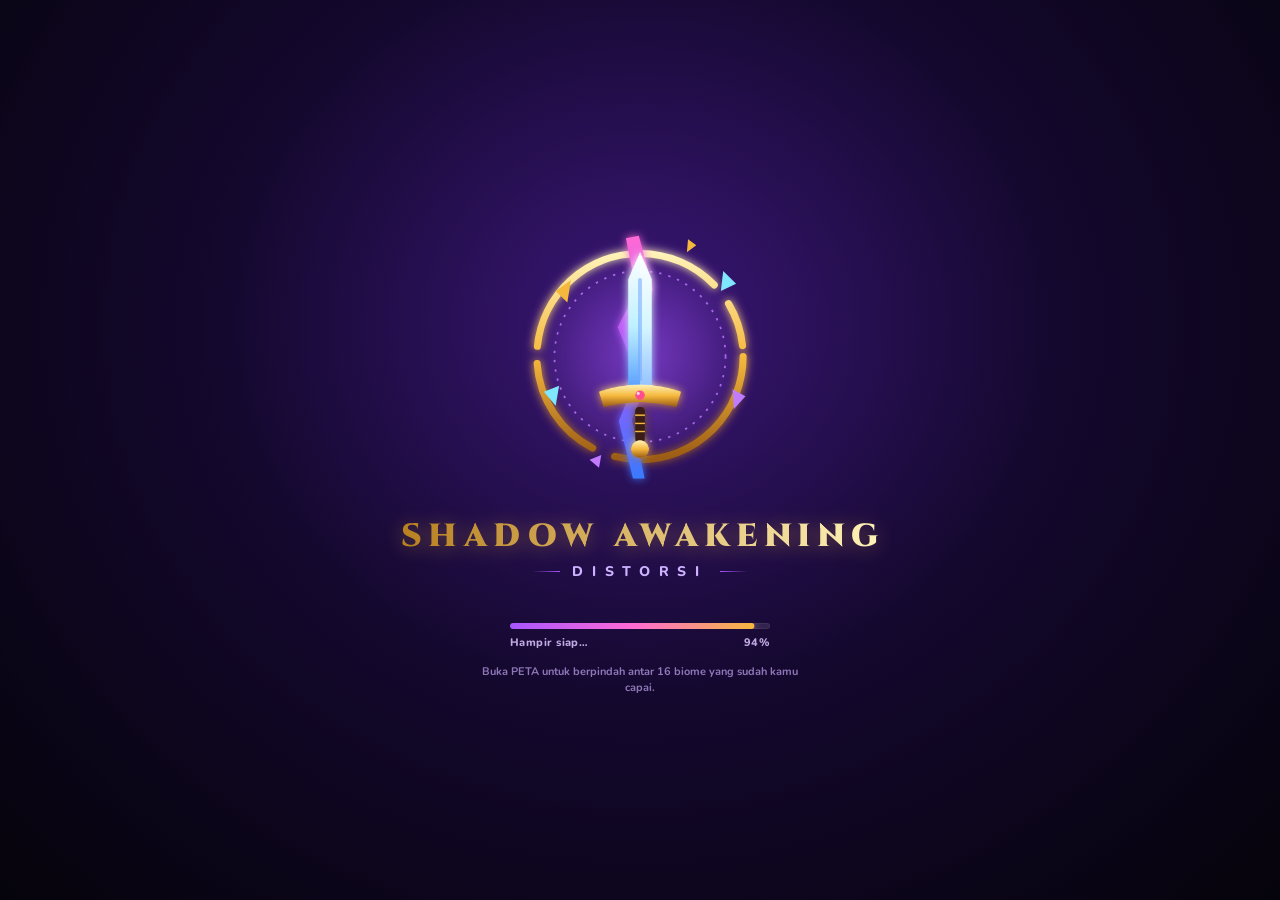
==== commit e36d856e: "Update index.html" ====
--- a/index.html
+++ b/index.html
@@ -4,6 +4,17 @@
 <meta charset="utf-8">
 <meta name="viewport" content="width=device-width,initial-scale=1,maximum-scale=1,viewport-fit=cover,user-scalable=no">
 <title>Shadow Awakening: Distorsi - Game Idle RPG Bayangan</title>
+<meta property="og:type" content="website">
+<meta property="og:site_name" content="Shadow Awakening">
+<meta property="og:title" content="Shadow Awakening: Distorsi - Game Idle RPG Bayangan">
+<meta property="og:description" content="Jelajahi 16 biome, 24 cuaca, lawan boss. Game idle RPG gratis, main langsung di browser.">
+<meta property="og:url" content="https://komlaps2a-svg.github.io/shadow-awakenig-/">
+<meta property="og:image" content="https://komlaps2a-svg.github.io/shadow-awakenig-/icons/og-image.png">
+<meta property="og:image:width" content="1200">
+<meta property="og:image:height" content="630">
+<meta property="og:image:alt" content="Shadow Awakening: Distorsi">
+<meta name="twitter:card" content="summary_large_image">
+<meta name="twitter:image" content="https://komlaps2a-svg.github.io/shadow-awakenig-/icons/og-image.png">
 <meta name="description" content="Shadow Awakening: Distorsi adalah game idle RPG bayangan yang bisa dimainkan gratis di browser dan HP. Jelajahi 16 biome, 24 jenis cuaca, lawan boss epik dengan 10 senjata beranimasi unik, ditemani musik yang berubah mengikuti pertarungan.">
 <meta name="keywords" content="shadow awakening, distorsi, game idle, idle rpg, game rpg, game browser, game html5, game offline, game bayangan, game android, game gratis, pwa game">
 <meta name="author" content="Shadow Awakening">
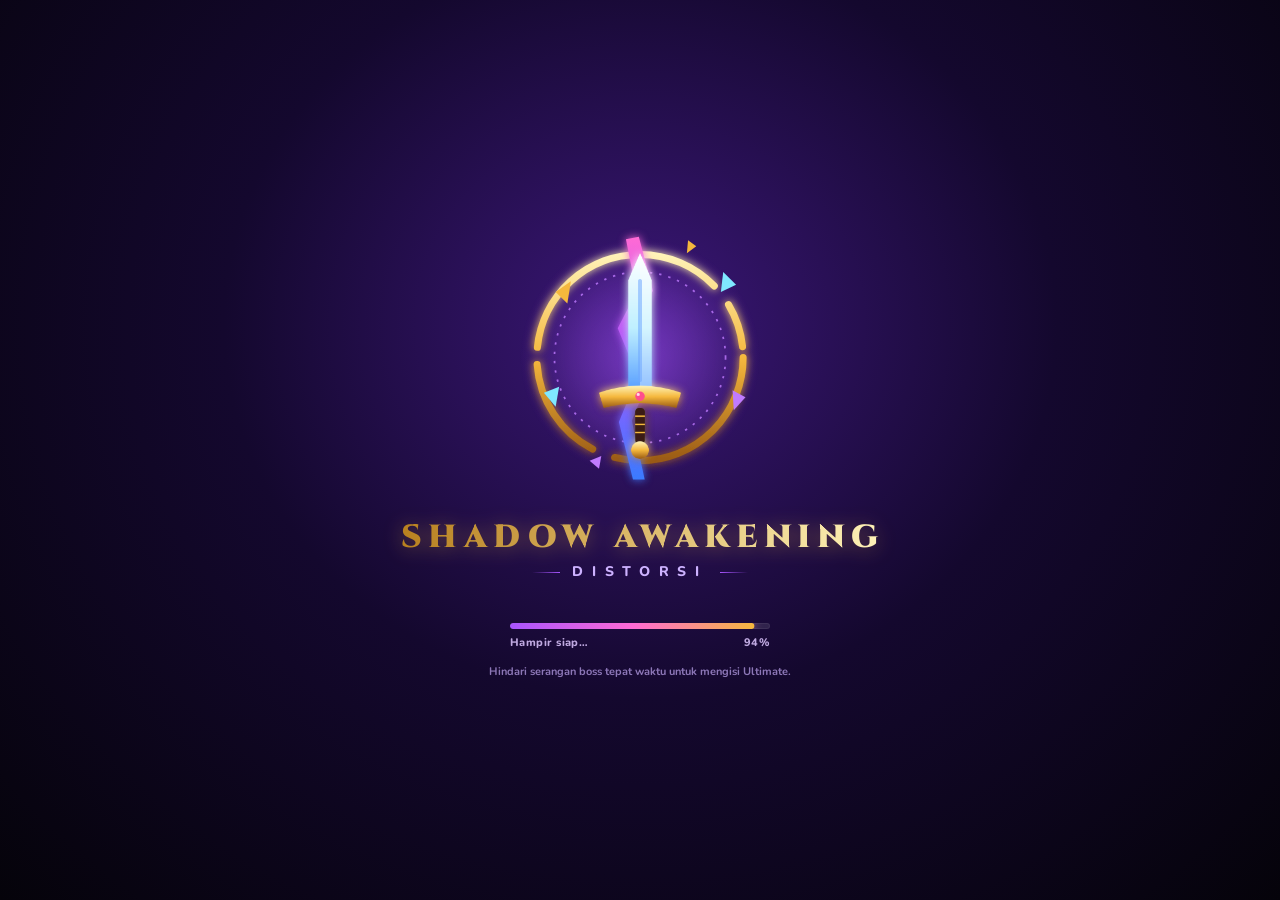
==== commit ddbf5290: "Update index.html" ====
--- a/index.html
+++ b/index.html
@@ -3,18 +3,6 @@
 <head>
 <meta charset="utf-8">
 <meta name="viewport" content="width=device-width,initial-scale=1,maximum-scale=1,viewport-fit=cover,user-scalable=no">
-<title>Shadow Awakening: Distorsi - Game Idle RPG Bayangan</title>
-<meta property="og:type" content="website">
-<meta property="og:site_name" content="Shadow Awakening">
-<meta property="og:title" content="Shadow Awakening: Distorsi - Game Idle RPG Bayangan">
-<meta property="og:description" content="Jelajahi 16 biome, 24 cuaca, lawan boss. Game idle RPG gratis, main langsung di browser.">
-<meta property="og:url" content="https://komlaps2a-svg.github.io/shadow-awakenig-/">
-<meta property="og:image" content="https://komlaps2a-svg.github.io/shadow-awakenig-/icons/og-image.png">
-<meta property="og:image:width" content="1200">
-<meta property="og:image:height" content="630">
-<meta property="og:image:alt" content="Shadow Awakening: Distorsi">
-<meta name="twitter:card" content="summary_large_image">
-<meta name="twitter:image" content="https://komlaps2a-svg.github.io/shadow-awakenig-/icons/og-image.png">
 <meta name="description" content="Shadow Awakening: Distorsi adalah game idle RPG bayangan yang bisa dimainkan gratis di browser dan HP. Jelajahi 16 biome, 24 jenis cuaca, lawan boss epik dengan 10 senjata beranimasi unik, ditemani musik yang berubah mengikuti pertarungan.">
 <meta name="keywords" content="shadow awakening, distorsi, game idle, idle rpg, game rpg, game browser, game html5, game offline, game bayangan, game android, game gratis, pwa game">
 <meta name="author" content="Shadow Awakening">
@@ -60,8 +48,8 @@
 <meta property="og:site_name" content="Shadow Awakening">
 <meta property="og:title" content="Shadow Awakening: Distorsi - Game Idle RPG Bayangan">
 <meta property="og:description" content="Jelajahi 16 biome, 24 cuaca, lawan boss dengan 10 senjata beranimasi unik. Gratis, main langsung di browser, bisa dipasang seperti aplikasi.">
-<meta property="og:url" content="https://USERNAME.github.io/shadow-awakening/">
-<meta property="og:image" content="https://USERNAME.github.io/shadow-awakening/icons/og-image.png">
+<meta property="og:url" content="https://komlaps2a-svg.github.io/shadow-awakenig-/">
+<meta property="og:image" content="https://komlaps2a-svg.github.io/shadow-awakenig-/icons/og-image.png">
 <meta property="og:image:type" content="image/png">
 <meta property="og:image:width" content="1200">
 <meta property="og:image:height" content="630">
@@ -70,9 +58,9 @@
 <meta name="twitter:card" content="summary_large_image">
 <meta name="twitter:title" content="Shadow Awakening: Distorsi">
 <meta name="twitter:description" content="Game idle RPG bayangan: 16 biome, 24 cuaca, boss epik, musik dinamis. Main gratis di browser.">
-<meta name="twitter:image" content="https://USERNAME.github.io/shadow-awakening/icons/og-image.png">
+<meta name="twitter:image" content="https://komlaps2a-svg.github.io/shadow-awakenig-/icons/og-image.png">
 <meta name="twitter:image:alt" content="Logo Shadow Awakening: Distorsi">
-<script type="application/ld+json">{"@context": "https://schema.org", "@type": "VideoGame", "name": "Shadow Awakening: Distorsi", "description": "Shadow Awakening: Distorsi adalah game idle RPG bayangan yang bisa dimainkan gratis di browser dan HP. Jelajahi 16 biome, 24 jenis cuaca, lawan boss epik dengan 10 senjata beranimasi unik, ditemani musik yang berubah mengikuti pertarungan.", "url": "https://USERNAME.github.io/shadow-awakening/", "image": "https://USERNAME.github.io/shadow-awakening/icons/og-image.png", "genre": ["Idle", "RPG", "Aksi"], "gamePlatform": "Web Browser", "applicationCategory": "GameApplication", "operatingSystem": "Android, iOS, Windows, macOS, Linux", "inLanguage": "id", "playMode": "SinglePlayer", "offers": {"@type": "Offer", "price": "0", "priceCurrency": "IDR"}}</script>
+<script type="application/ld+json">{"@context": "https://schema.org", "@type": "VideoGame", "name": "Shadow Awakening: Distorsi", "description": "Shadow Awakening: Distorsi adalah game idle RPG bayangan yang bisa dimainkan gratis di browser dan HP. Jelajahi 16 biome, 24 jenis cuaca, lawan boss epik dengan 10 senjata beranimasi unik, ditemani musik yang berubah mengikuti pertarungan.", "url": "https://komlaps2a-svg.github.io/shadow-awakenig-/", "image": "https://komlaps2a-svg.github.io/shadow-awakenig-/icons/og-image.png", "genre": ["Idle", "RPG", "Aksi"], "gamePlatform": "Web Browser", "applicationCategory": "GameApplication", "operatingSystem": "Android, iOS, Windows, macOS, Linux", "inLanguage": "id", "playMode": "SinglePlayer", "offers": {"@type": "Offer", "price": "0", "priceCurrency": "IDR"}}</script>
 <link rel="preconnect" href="https://fonts.googleapis.com">
 <link rel="preconnect" href="https://fonts.gstatic.com" crossorigin>
 <link href="https://fonts.googleapis.com/css2?family=Cinzel:wght@700;900&family=Nunito:wght@700;900&display=swap" rel="stylesheet">
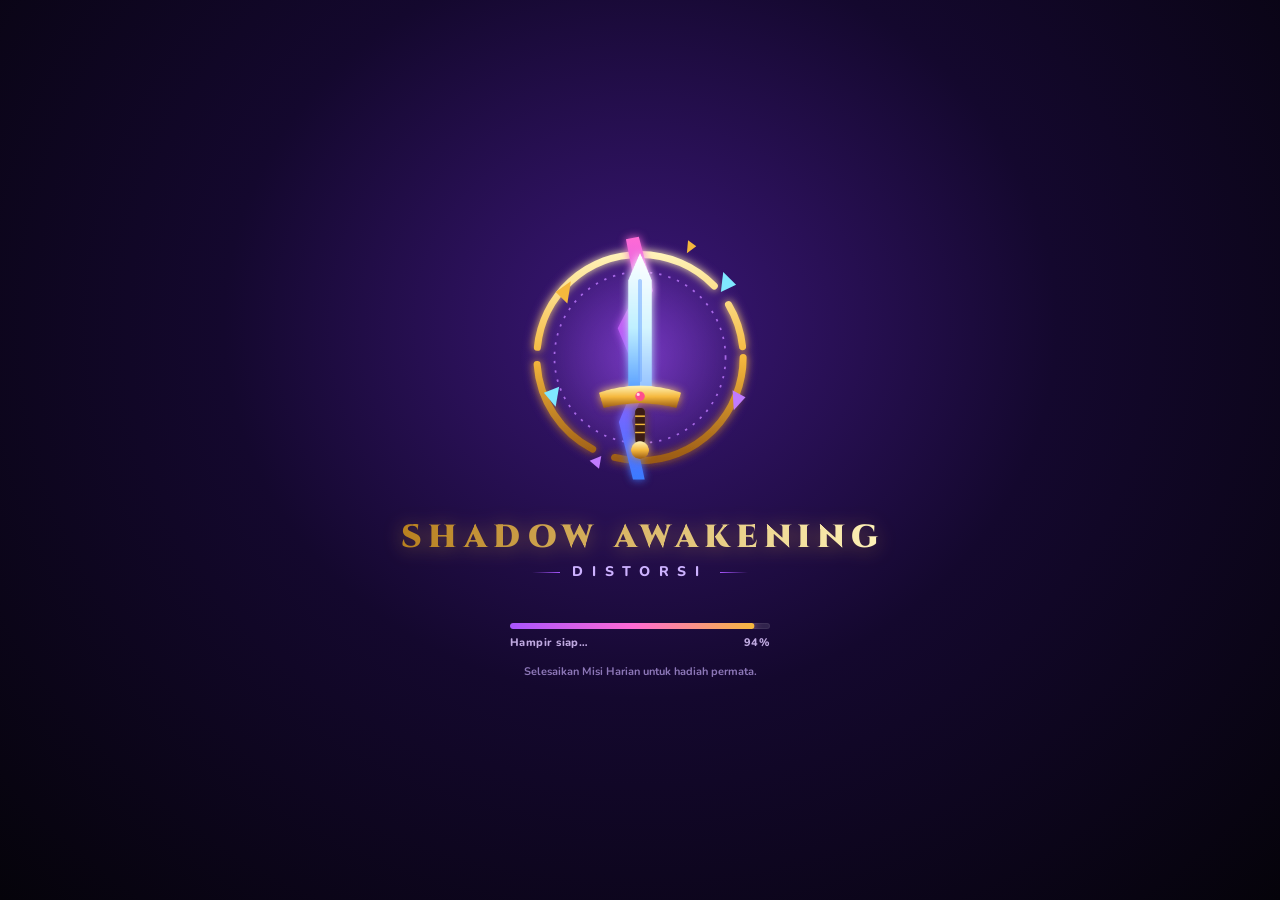
==== commit 082200bd: "Update index.html" ====
--- a/index.html
+++ b/index.html
@@ -228,7 +228,7 @@
 (function(){var si=window.setInterval.bind(window);window.setInterval=function(f,t){var a=[].slice.call(arguments,2);return si(function(){if(document.hidden)return;return f.apply(null,a)},t)}})();
 'use strict';
 const $=s=>document.querySelector(s),R=(a,b)=>a+Math.random()*(b-a),RI=(a,b)=>Math.floor(R(a,b+1)),pick=a=>a[RI(0,a.length-1)],cl=(v,a,b)=>Math.max(a,Math.min(b,v));
-const F=n=>n>=1e6?(n/1e6).toFixed(2)+'M':n>=1e4?(n/1e3).toFixed(1)+'K':n>=1e3?(n/1e3).toFixed(2)+'K':String(Math.round(n));
+let F=n=>n>=1e6?(n/1e6).toFixed(2)+'M':n>=1e4?(n/1e3).toFixed(1)+'K':n>=1e3?(n/1e3).toFixed(2)+'K':String(Math.round(n));
 const csv=t=>{const[h,...r]=t.trim().split('\n'),k=h.split(',');return r.map(l=>{const v=l.split(','),o={};k.forEach((x,i)=>o[x]=v[i]!==''&&!isNaN(v[i])?+v[i]:v[i]);return o})};
 
 const D={items:csv(`slot,atk,hp,names
@@ -2461,4 +2461,6 @@
   });
 }
 </script>
-</body></html>
+<link rel="stylesheet" href="upgrade.css"><script src="upgrade.js"></script><script src="upgrade6.js"><script src="upgrade7.js"></script>
+</body>
+</html>
--- a/upgrade.css
+++ b/upgrade.css
@@ -0,0 +1,36 @@
+/* =====================================================================
+   Shadow Awakening: Distorsi - UPGRADE v5 (CSS)
+   Dimuat SETELAH style.css. Memperbaiki HUD, tombol skill, dan tata letak.
+   ===================================================================== */
+
+/* ---------- HUD atas: dua kartu sama lebar, sejajar, tidak saling menimpa ---------- */
+#app #hud{gap:6px;padding-left:8px;padding-right:8px;align-items:stretch}
+#app .pf{flex:1 1 0;min-width:0;max-width:50%;height:56px;padding:4px 8px;overflow:hidden;box-sizing:border-box}
+#app .pf>div{min-width:0;flex:1}
+#app .pf>div>div{white-space:nowrap;overflow:hidden;text-overflow:ellipsis;line-height:1.25}
+#app #pw{white-space:nowrap;font-variant-numeric:tabular-nums}
+#app .cur{flex:1 1 0;min-width:0;max-width:50%;height:56px;display:grid;grid-template-rows:1fr 1fr;gap:4px;align-items:stretch}
+#app .cur span{min-width:0;width:100%;height:100%;padding:0 8px;box-sizing:border-box;justify-content:flex-start;gap:6px;overflow:hidden;white-space:nowrap;font-size:13px;font-variant-numeric:tabular-nums;border-radius:10px}
+
+/* ---------- Label stage & bar bos diturunkan agar tidak menabrak HUD ---------- */
+#app #sl{top:calc(env(safe-area-inset-top,0px) + 66px);font-size:14px;pointer-events:none}
+#app #sbw{width:150px;height:6px;margin:2px auto}
+#app #bb{top:calc(env(safe-area-inset-top,0px) + 100px);left:16%;right:16%;pointer-events:none}
+
+/* ---------- Kolom tombol kiri & kanan: rapi, tidak bertumpuk ---------- */
+#app #wxc{top:calc(env(safe-area-inset-top,0px) + 134px);max-width:46%;box-sizing:border-box}
+#app #spb{top:calc(env(safe-area-inset-top,0px) + 176px);left:8px;min-width:44px;text-align:center}
+#app #gf{top:calc(env(safe-area-inset-top,0px) + 134px);right:8px;min-width:70px;text-align:center;box-sizing:border-box}
+#app #qb{top:calc(env(safe-area-inset-top,0px) + 168px);right:8px;min-width:70px;text-align:center;box-sizing:border-box}
+#app #mp{top:calc(env(safe-area-inset-top,0px) + 202px);right:8px;min-width:70px;text-align:center;box-sizing:border-box}
+
+/* ---------- Mode sinematik: bar hitam tidak lagi menutup / memblokir tombol ---------- */
+#app .bt1,#app .bt2{pointer-events:none!important;height:6%!important}
+#app #ctl{z-index:8}
+#app #ctl .sb{pointer-events:auto;position:relative;z-index:9}
+
+/* ---------- Angka panjang di panel ---------- */
+#app .row{flex-wrap:wrap}
+#app .row span{min-width:0;max-width:100%;overflow:hidden;text-overflow:ellipsis;white-space:nowrap}
+#app .it b{font-size:11px;white-space:nowrap;overflow:hidden;text-overflow:ellipsis}
+#app .ic .nm{max-width:100%}
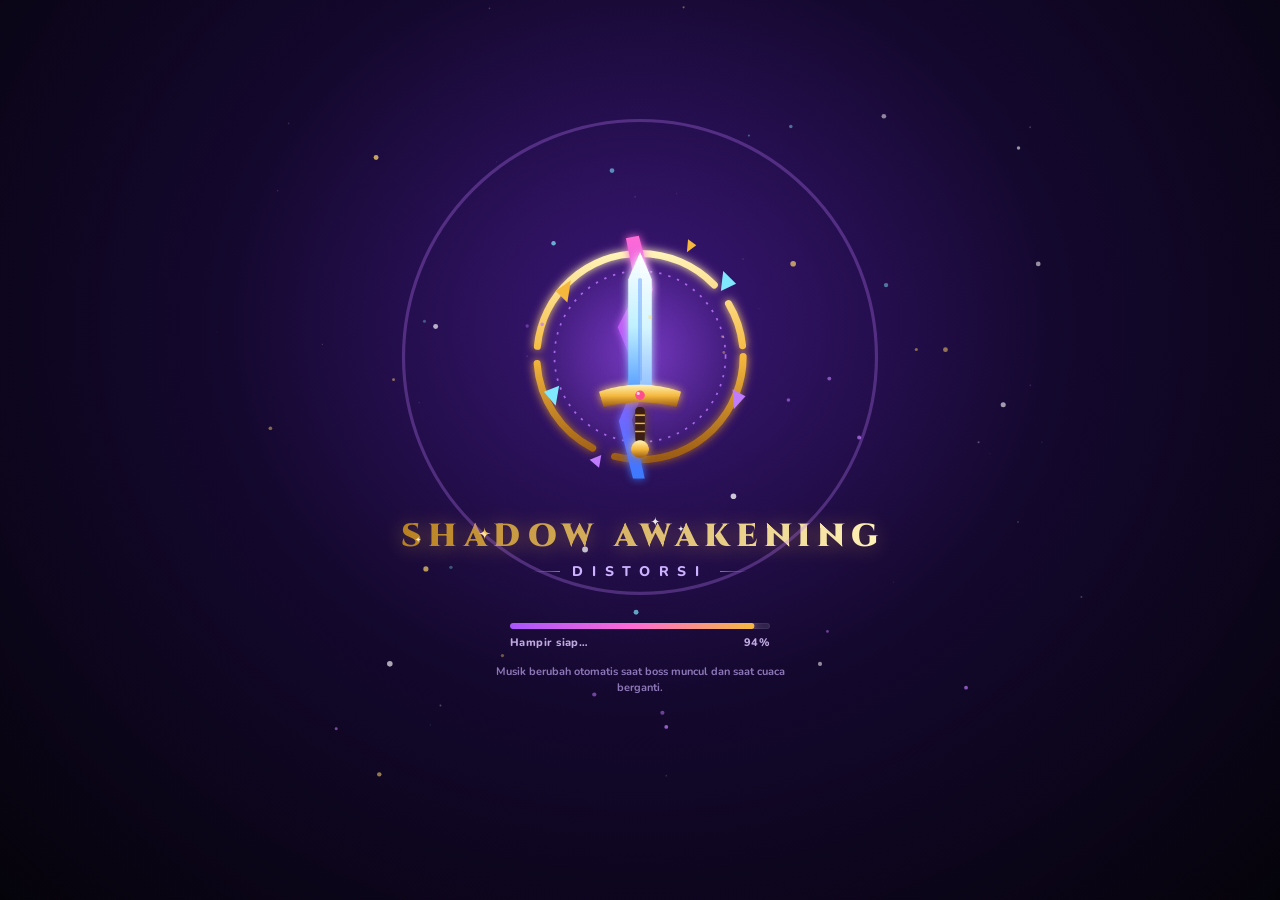
==== commit 871b42d3: "Update index.html" ====
--- a/index.html
+++ b/index.html
@@ -2461,6 +2461,11 @@
   });
 }
 </script>
-<link rel="stylesheet" href="upgrade.css"><script src="upgrade.js"></script><script src="upgrade6.js"><script src="upgrade7.js"></script>
+<link rel="stylesheet" href="upgrade.css">
+
+<script src="upgrade.js"></script>
+<script src="upgrade6.js"></script>
+<script src="upgrade7.js"></script>
+
 </body>
 </html>
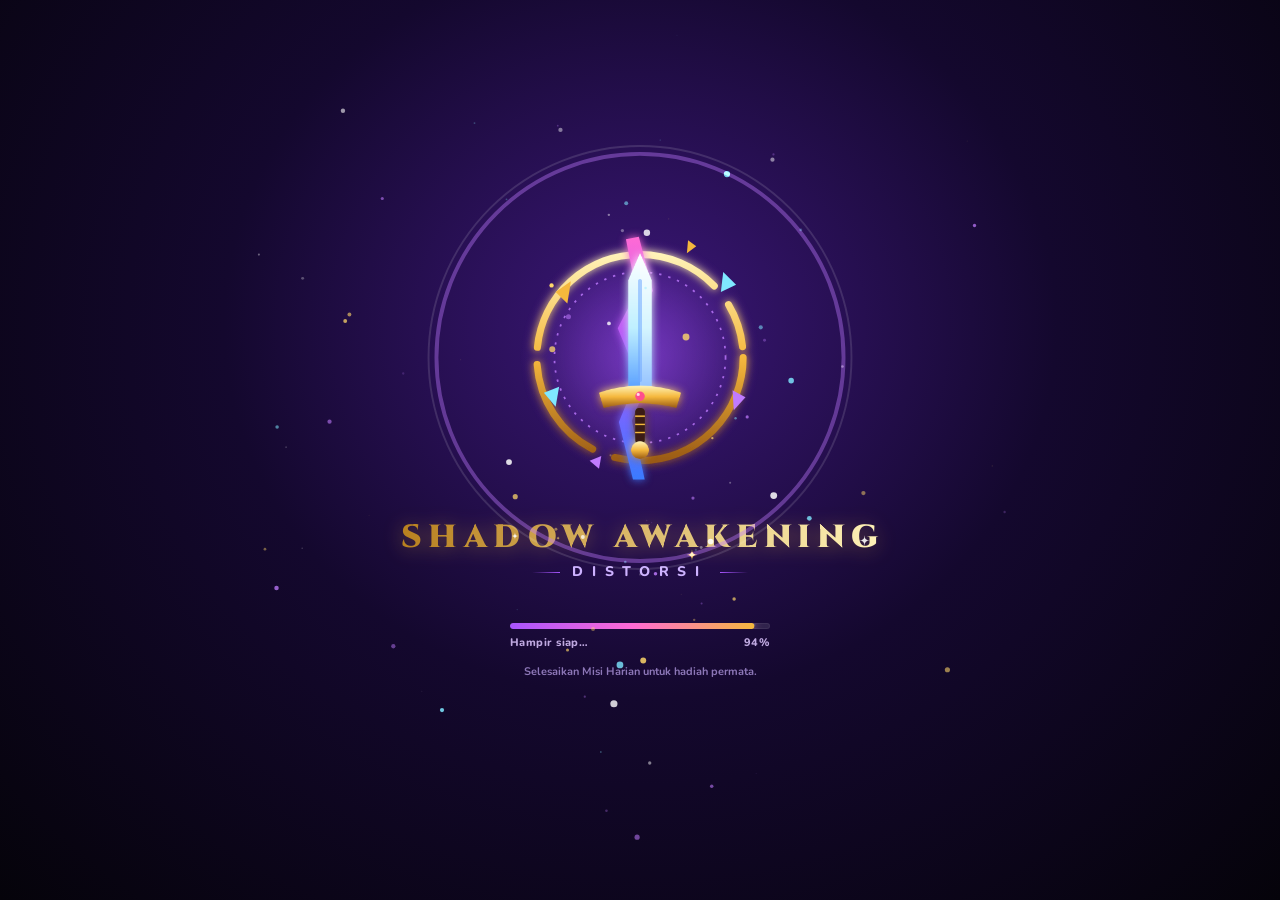
==== commit 3873fc9f: "Update index.html" ====
--- a/index.html
+++ b/index.html
@@ -49,7 +49,7 @@
 <meta property="og:title" content="Shadow Awakening: Distorsi - Game Idle RPG Bayangan">
 <meta property="og:description" content="Jelajahi 16 biome, 24 cuaca, lawan boss dengan 10 senjata beranimasi unik. Gratis, main langsung di browser, bisa dipasang seperti aplikasi.">
 <meta property="og:url" content="https://komlaps2a-svg.github.io/shadow-awakenig-/">
-<meta property="og:image" content="https://komlaps2a-svg.github.io/shadow-awakenig-/icons/og-image.png">
+<meta property="og:image" content="https://engyourbae.github.io/shadow-awakenig-/icons/og-image.png">
 <meta property="og:image:type" content="image/png">
 <meta property="og:image:width" content="1200">
 <meta property="og:image:height" content="630">
